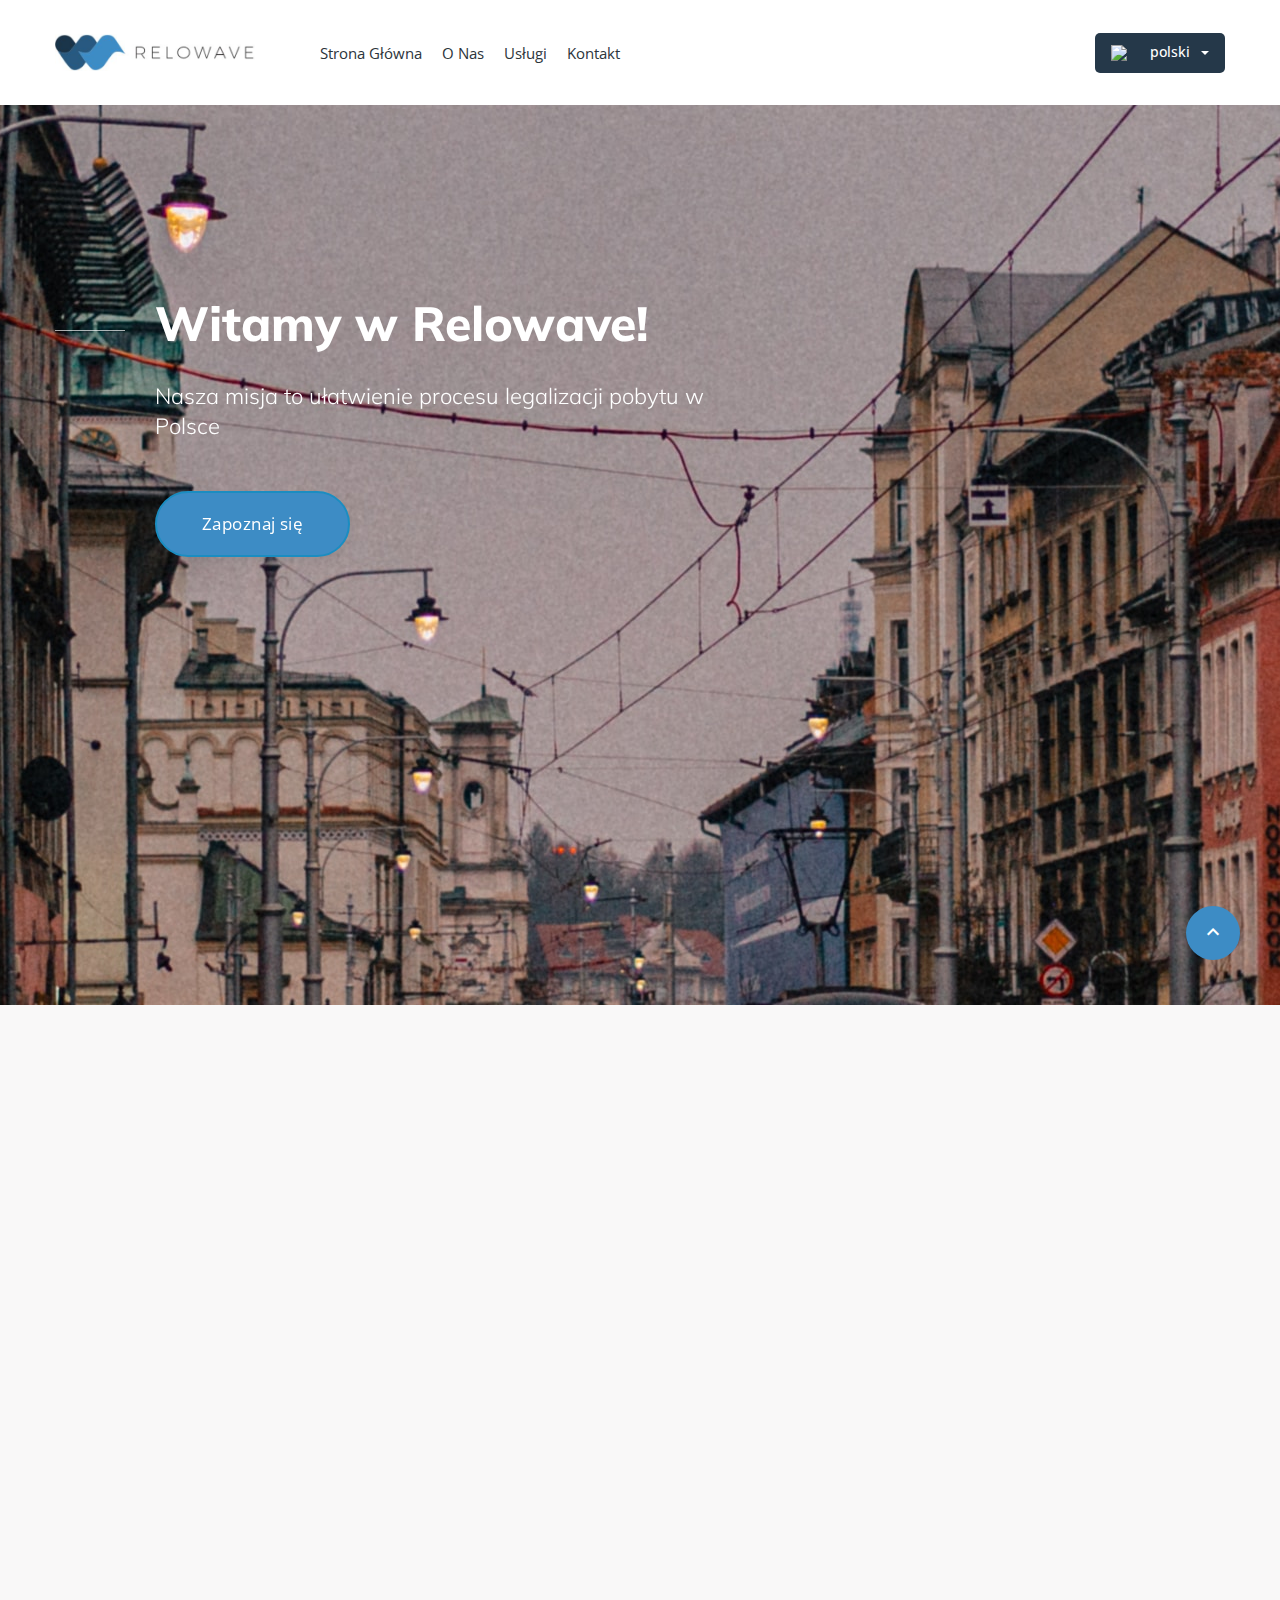
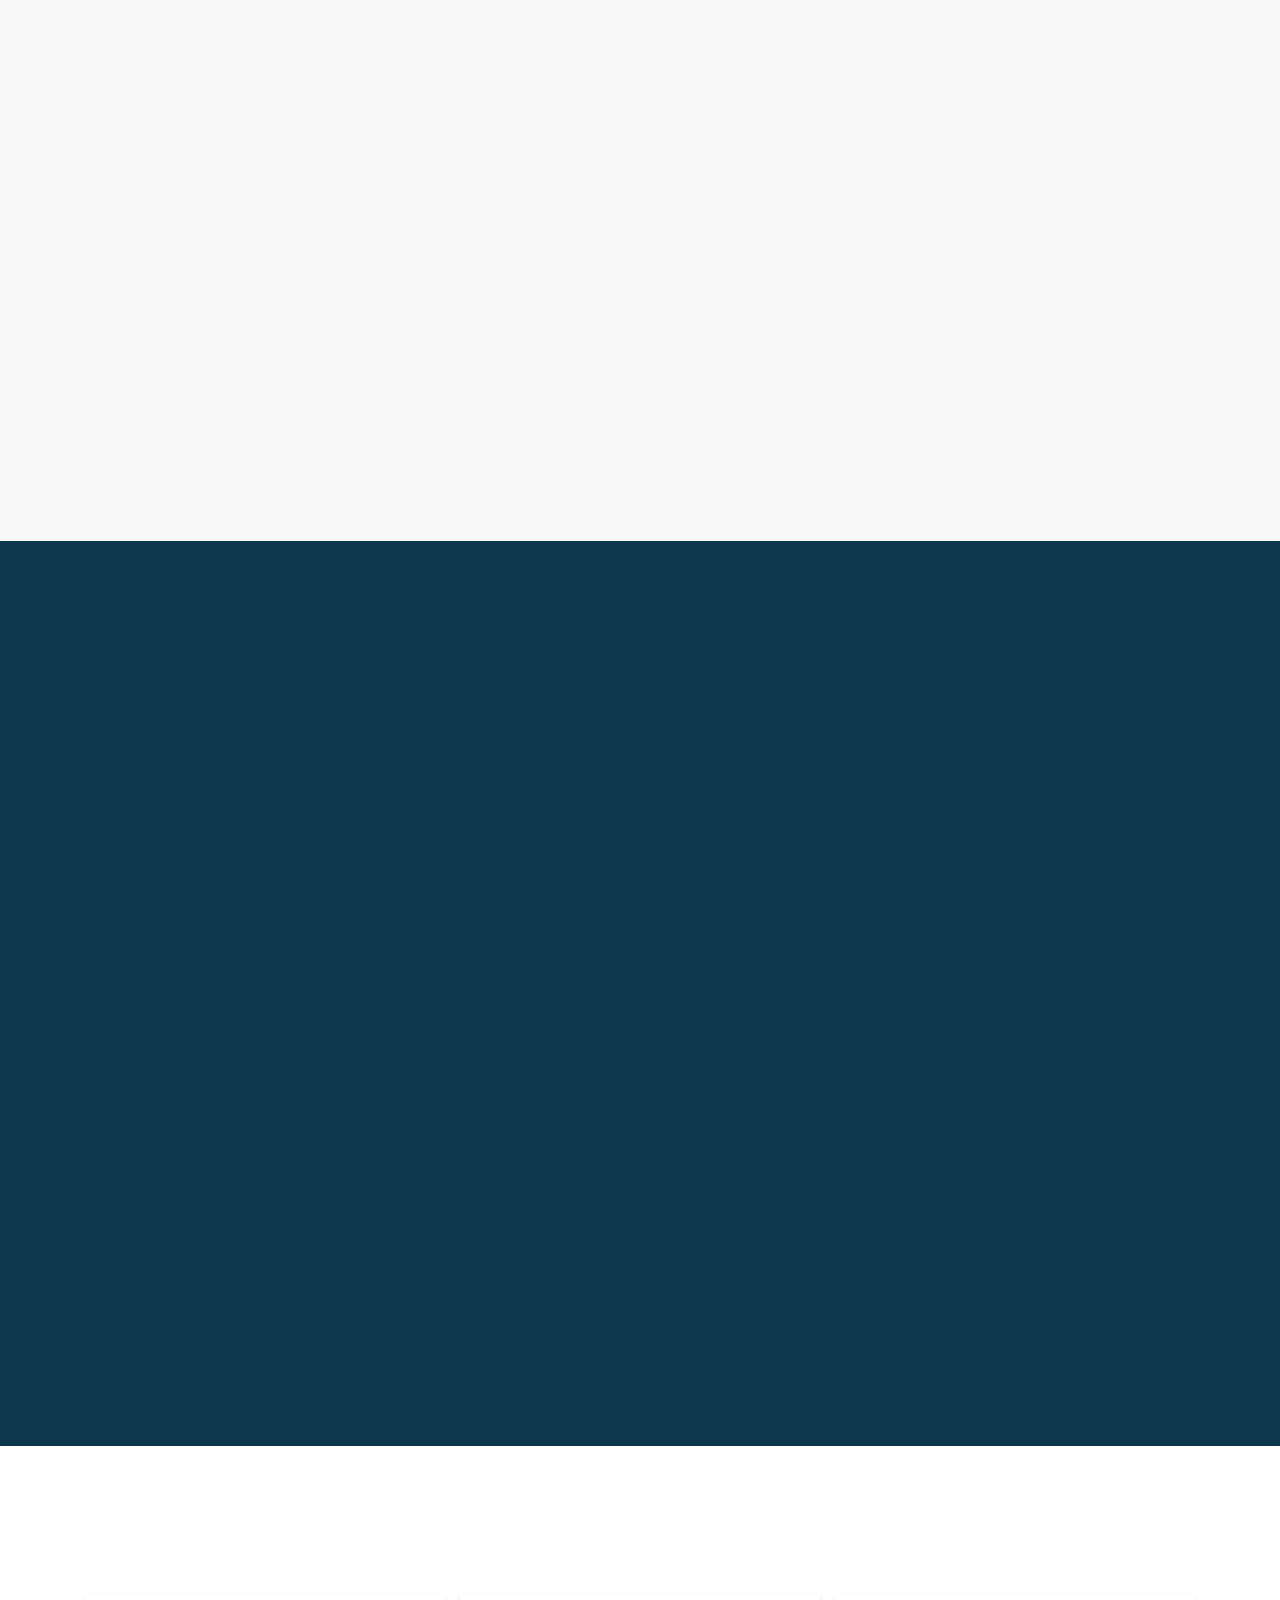
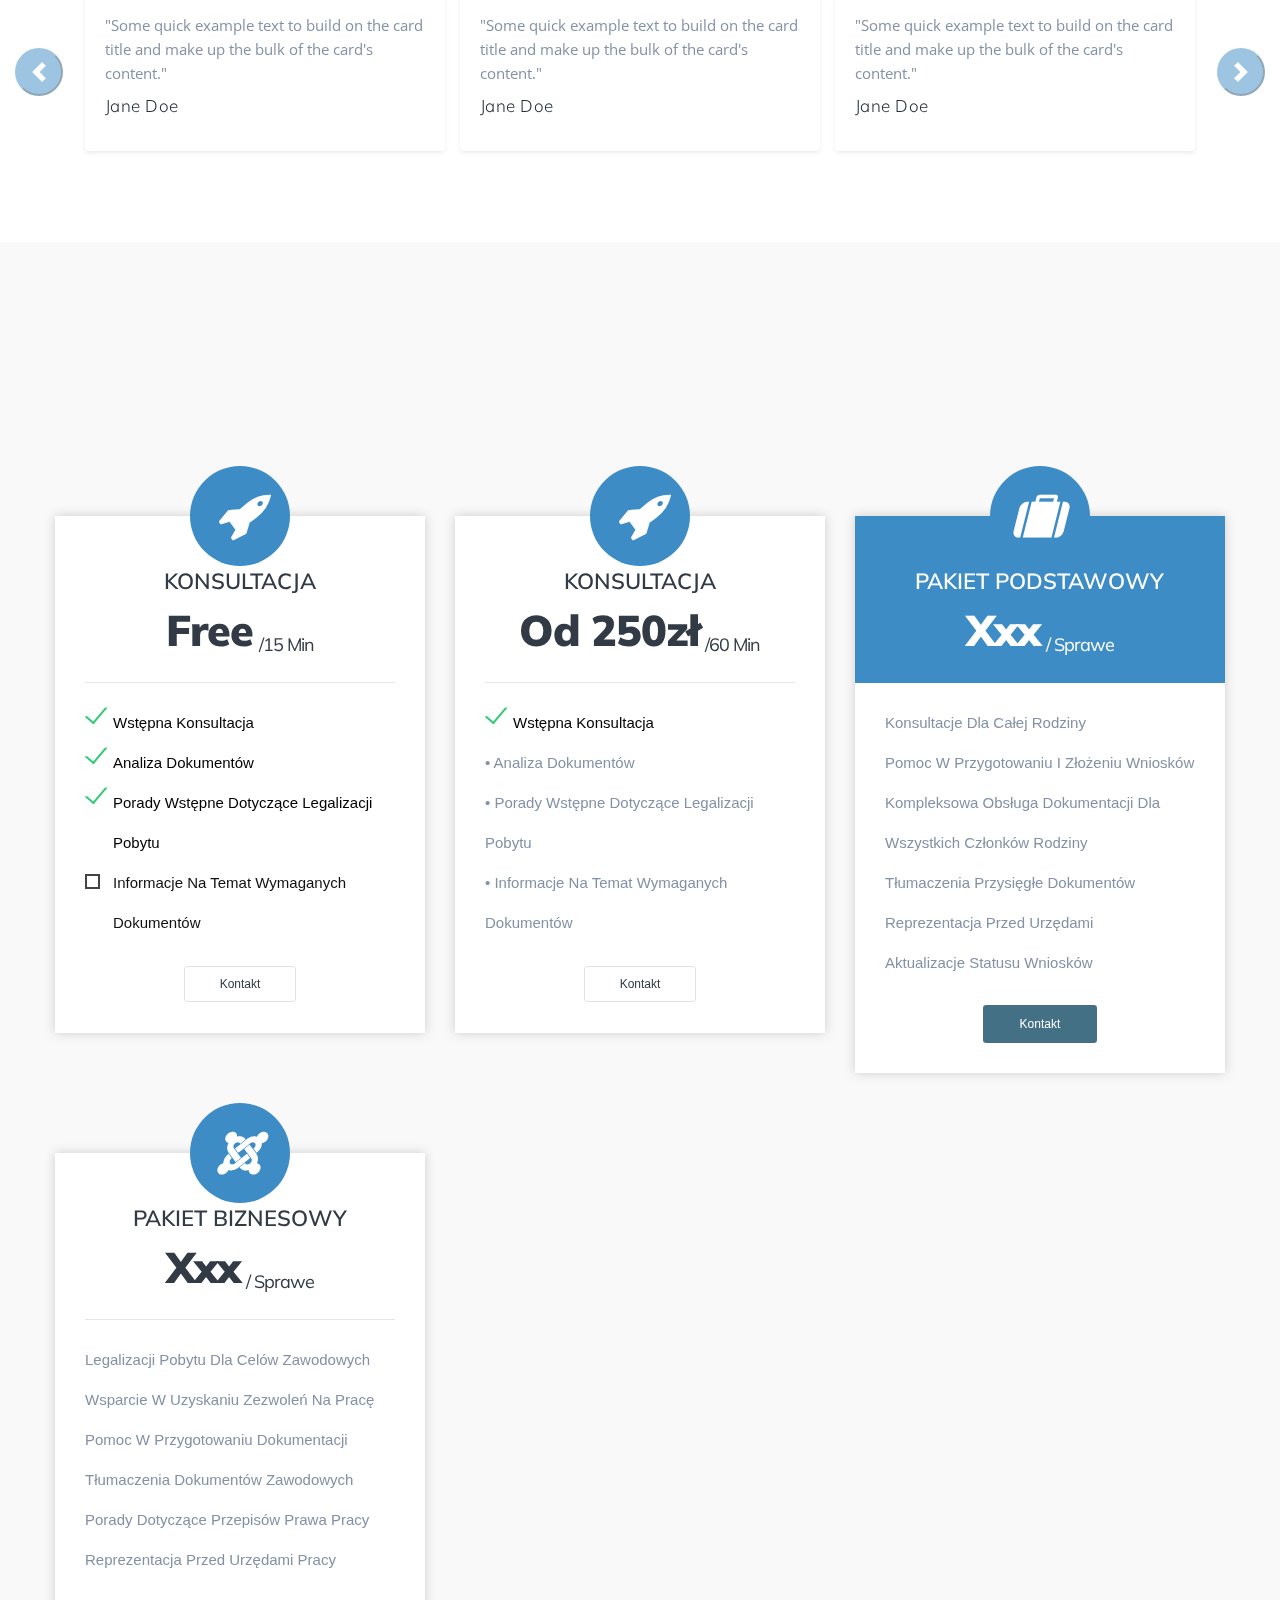
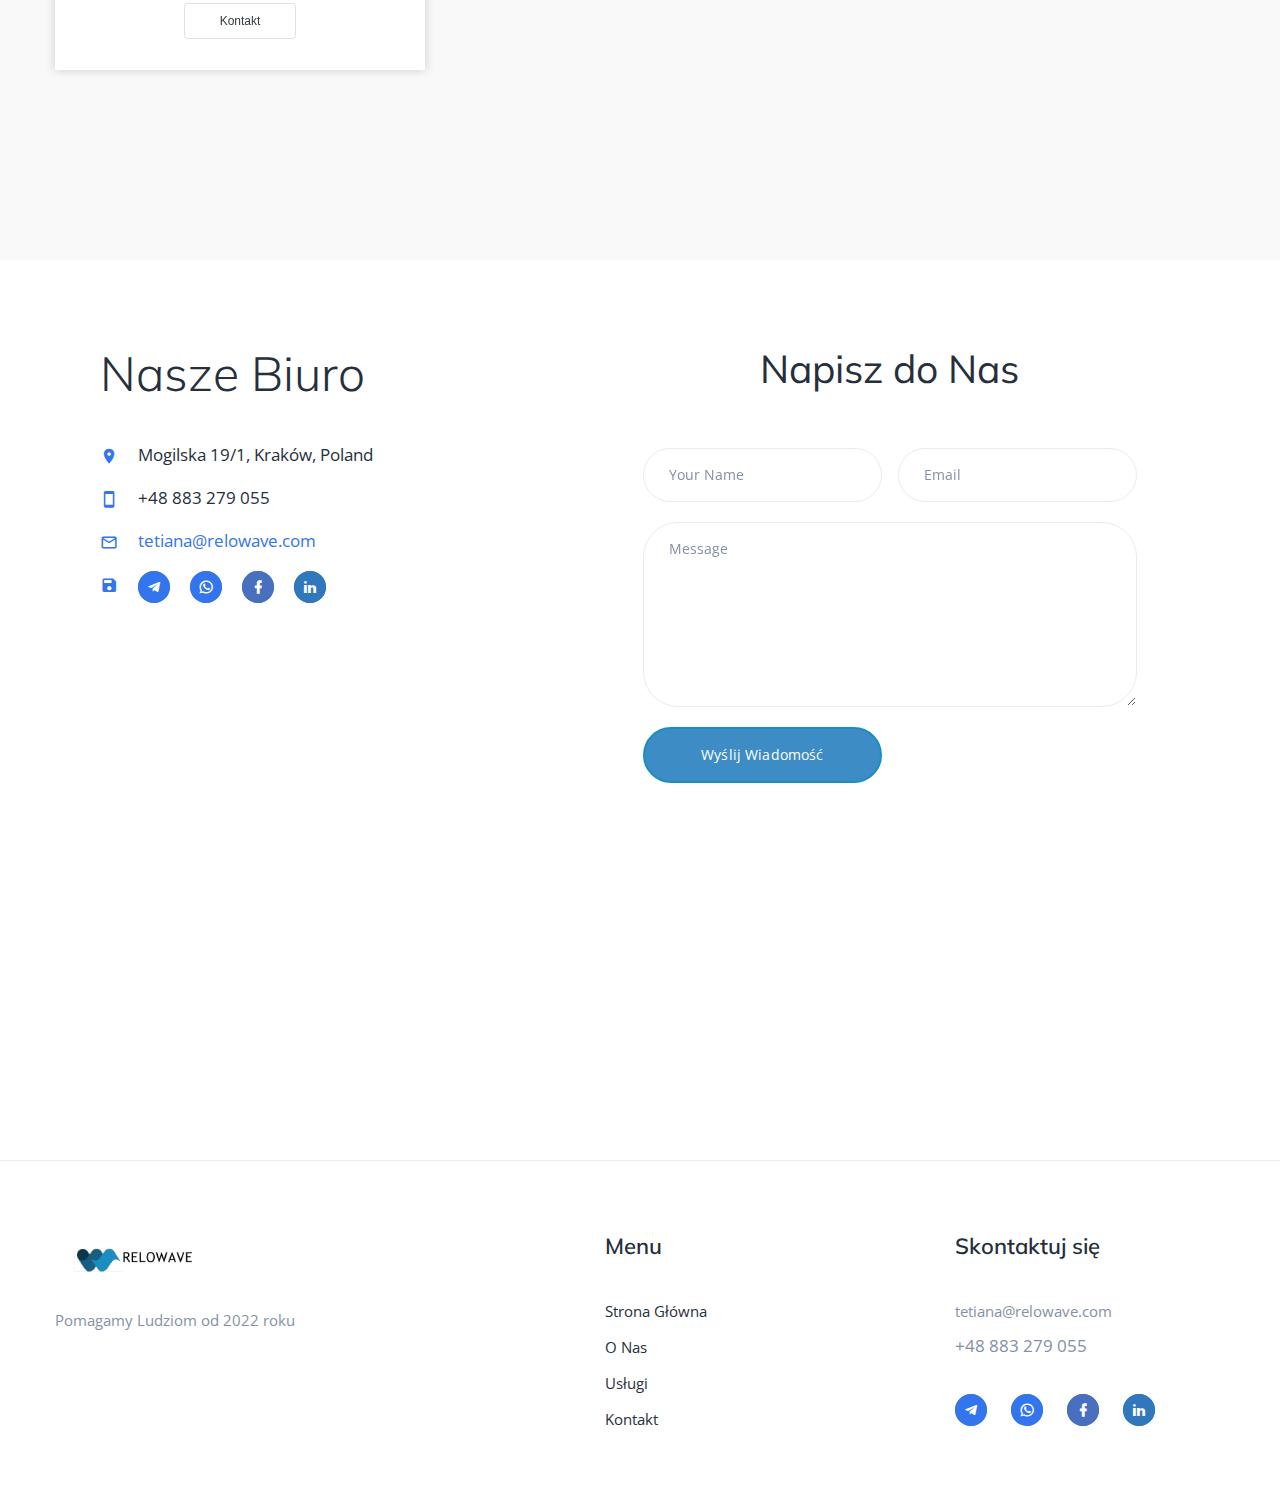
==== index.html @ dd104f12 "small upd" ====
<!DOCTYPE html>
<html class="wide wow-animation" lang="en">

<head>
  <title>Relowave</title>
  <meta name="viewport" content="width=device-width height=device-height initial-scale=1.0">
  <meta charset="utf-8">
  <meta http-equiv="X-UA-Compatible" content="IE=edge">
  <link rel="icon" href="images/favicon.png" type="image/x-icon">
  <link rel="stylesheet" type="text/css"
    href="//fonts.googleapis.com/css?family=Open+Sans:300,400,600,700,800%7CMuli:100,300,400,600,800">
  <link rel="stylesheet" href="css/bootstrap.css">
  <link rel="stylesheet" href="css/fonts.css">
  <link rel="stylesheet" href="css/style.css">
  <style>
    .ie-panel {
      display: none;
      background: #212121;
      padding: 10px 0;
      box-shadow: 3px 3px 5px 0 rgba(0, 0, 0, .3);
      clear: both;
      text-align: center;
      position: relative;
      z-index: 1;
    }

    html.ie-10 .ie-panel,
    html.lt-ie-10 .ie-panel {
      display: block;
    }
  </style>
</head>

<body>
  <div class="preloader" id="loading">
    <div class="preloader-body">
      <div id="loading-center-object">
        <div class="object" id="object_four"></div>
        <div class="object" id="object_three"></div>
        <div class="object" id="object_two"></div>
        <div class="object" id="object_one"></div>
      </div>
    </div>
  </div>
  <div class="page">
    <header class="section page-header">
      <!-- RD Navbar-->
      <div class="rd-navbar-wrap">
        <nav class="rd-navbar rd-navbar-modern" data-layout="rd-navbar-fixed" data-sm-layout="rd-navbar-fixed"
          data-md-layout="rd-navbar-fixed" data-md-device-layout="rd-navbar-fixed" data-lg-layout="rd-navbar-fixed"
          data-lg-device-layout="rd-navbar-fixed" data-xl-layout="rd-navbar-static"
          data-xl-device-layout="rd-navbar-static" data-xxl-layout="rd-navbar-static"
          data-xxl-device-layout="rd-navbar-static" data-lg-stick-up-offset="10px" data-xl-stick-up-offset="10px"
          data-xxl-stick-up-offset="10px" data-lg-stick-up="true" data-xl-stick-up="true" data-xxl-stick-up="true">
          <div class="rd-navbar-main">
            <!-- RD Navbar Panel-->
            <div class="rd-navbar-panel">
              <!-- RD Navbar Toggle-->
              <button class="rd-navbar-toggle" data-rd-navbar-toggle=".rd-navbar-nav-wrap"><span></span></button>
              <!-- RD Navbar Brand-->
              <div class="rd-navbar-brand"><a class="brand" href="index.html"><img src="images/Logo2.png" alt=""
                    width="148" height="31" /></a>
              </div>

            </div>
            <div class="rd-navbar-nav-wrap">
              <!-- RD Navbar Nav-->
              <ul class="rd-navbar-nav">
                <li class="rd-nav-item"><a id="stronaglowna" class="rd-nav-link" href="index.html#Home">Strona
                    Główna</a>
                </li>
                <li class="rd-nav-item"><a id="onas" class="rd-nav-link" href="index.html#about-us">O Nas</a>
                </li>
                <li class="rd-nav-item"><a id="uslugi" class="rd-nav-link" href="index.html#Services">Usługi</a>
                </li>
                <li class="rd-nav-item"><a id="kontakt" class="rd-nav-link" href="index.html#kontaktpage">Kontakt</a>
                </li>
              </ul>
            </div>
            <div class="dropdown centerr" tab-index="0">
              <button id="dropdown-btn"></button>
              <ul class="dropdown-content" id="dropdown-content"></ul>
            </div>

          </div>
        </nav>
      </div>
    </header>
    <section class="section parallax-container context-dark" id="Home" data-parallax-img="images/bg.jpg">
      <div class="parallax-content">
        <!-- FScreen-->
        <div class="page-header-2-inner">
          <div class="container">
            <div class="block-custom">
              <h2 id="Tytul" class="font-weight-extra-black wow clipInLeft" data-wow-delay=".1s">Witamy w Relowave!</h2>
              <h4 id="slogan" class="text-default wow clipInLeft" data-wow-delay=".1s">Nasza misja to ułatwienie procesu
                legalizacji pobytu w Polsce</h4>
              <div class="group-xl group-middle">
                <div><a id="btnind" class="button button-lg button-primary button-shadow button-winona wow clipInLeft"
                    href="contact-us.html" data-wow-delay=".2s">Zapoznaj sie</a></div>
              </div>
            </div>
          </div>
        </div>
      </div>
    </section>
    <!-- Meet Alice-->
    <section id="Services" class="section section-md bg-gray-100 text-center">
      <div class="container">
        <div id="Tytul1SE" class="badge wow fadeIn">Nasze Usługi</div>
        <h3 id="Tytul2SE" class="wow fadeIn">Czym się zajmujemy</h3>
        <div class="row row-30 row-xl-60">
          <div class="col-sm-6 col-lg-4">
            <!-- Box Modern-->
            <article class="box-modern wow fadeIn" data-anime="circles-2">
              <div class="box-modern-media">
                <div class="box-modern-icon mdi mdi-television-guide"></div>
                <div class="box-modern-circle box-modern-circle-1"></div>
              </div>
              <p id="Lista1SE" class="box-modern-title">Legalizacja pobytu</p>
              <div class="box-modern-text">
                <p id="Opis1AS">Pobyt tymczasowy, Pobyt stały,<br> Pobyt długoterminowy</p>
              </div>
            </article>
          </div>
          <div class="col-sm-6 col-lg-4">
            <!-- Box Modern-->
            <article class="box-modern wow fadeIn" data-anime="circles-2">
              <div class="box-modern-media">
                <div class="box-modern-icon mdi mdi-elevation-rise"></div>
                <div class="box-modern-circle box-modern-circle-1"></div>
              </div>
              <p id="Lista2SE" class="box-modern-title">Zezwolenia na pracę</p>
              <div class="box-modern-text">
                <p id="Opis2AS">Wspieramy w uzyskaniu wszelkich koniecznych zezwoleń na pracę.</p>
              </div>
            </article>
          </div>
          <div class="col-sm-6 col-lg-4">
            <!-- Box Modern-->
            <article class="box-modern wow fadeIn" data-anime="circles-2">
              <div class="box-modern-media">
                <div class="box-modern-icon mdi mdi-presentation"></div>
                <div class="box-modern-circle box-modern-circle-1"></div>
              </div>
              <p id="Lista3SE" class="box-modern-title">Uzyskanie obywatelstwa</p>
              <div class="box-modern-text">
                <p id="Opis3AS">Pomagamy w uzyskaniu dokumentów związanych z uzyskaniem obywatelstwa.</p>
              </div>
            </article>
          </div>
          <div class="col-sm-6 col-lg-4">
            <!-- Box Modern-->
            <article class="box-modern wow fadeIn" data-anime="circles-2">
              <div class="box-modern-media">
                <div class="box-modern-icon mdi mdi-format-list-numbers"></div>
                <div class="box-modern-circle box-modern-circle-1"></div>
              </div>
              <p id="Lista4SE" class="box-modern-title">Konsultacje</p>
              <div class="box-modern-text">
                <p id="Opis4AS">Oferujemy profesjonalne wsparcie na każdym etapie procesu legalizacji.</p>
              </div>
            </article>
          </div>
          <div class="col-sm-6 col-lg-4">
            <!-- Box Modern-->
            <article class="box-modern wow fadeIn" data-anime="circles-2">
              <div class="box-modern-media">
                <div class="box-modern-icon mdi mdi-magnify"></div>
                <div class="box-modern-circle box-modern-circle-1"></div>
              </div>
              <p id="Lista5SE" class="box-modern-title">Zezwolenie na prawo jazdy</p>
              <div class="box-modern-text">
                <p id="Opis5AS">Pomoc w Uzyskaniu niezbędnych dokumentów do legalizacji prawa jazdy w Polsce</p>
              </div>
            </article>
          </div>
          <div class="col-sm-6 col-lg-4">
            <!-- Box Modern-->
            <article class="box-modern wow fadeIn" data-anime="circles-2">
              <div class="box-modern-media">
                <div class="box-modern-icon mdi mdi-message-text-outline"></div>
                <div class="box-modern-circle box-modern-circle-1"></div>
              </div>
              <p id="Lista6SE" class="box-modern-title">Uznanie zagranicznych aktów stanu cywilnego</p>
              <div class="box-modern-text">
                <p id="Opis6AS">Pomoc w uznaniu zagranicznych aktów stanu cywilnego</p>
              </div>
            </article>
          </div>
        </div>
      </div>
    </section>
    <!-- About App-->
    <section id="about-us" class="section section-xl bg-accent">
      <div class="container">
        <div
          class="row row-50 justify-content-center flex-lg-row-reverse align-items-center justify-content-lg-between">
          <div class="col-sm-9 col-lg-4 wow fadeInRightSmall">
            <div id="titleAU" class="badge">O Nas</div>
            <h3>Relowave</h3>
            <p id="podtytulAU" class="big inset-2"> to firma specjalizująca się w legalizacji pobytu cudzoziemców w
              Polsce.<br> Od lat
              pomagamy naszym klientom w uzyskaniu wszelkich niezbędnych zezwoleń i dokumentów, dbając o najwyższą
              jakość świadczonych usług.</p>
            <ul class="list-marked">
              <li><strong id="punkt1AU">Doświadczenie:</strong> <a id="Opis1AU"></a></li>
              <li><strong id="punkt2AU">Wykwalifikowany zespół:</strong> <a id="Opis2AU"></a>
              </li>
              <li><strong id="punkt3AU">Elastyczność i zaangażowanie:</strong> <a id="Opis3AU"></a></li>
            </ul>
            <a id="btnMore" class="button button-primary button-shadow button-winona font-weight-sbold"
              href="about-us.html">Czytaj Więcej</a>
          </div>
          <div class="col-sm-10 col-lg-7 wow fadeInLeftSmall">
            <div class="thumbnail-classy">
              <div class="thumbnail-classy-image bg-image"
                style="background-image: url(images/tatiana-Photoroom.png); background-size: auto; background-repeat: no-repeat; ">
              </div>
            </div>
          </div>
        </div>
      </div>
    </section>

    <section class="section sectionopinie">
      <div id="OpinieT" class="badge wow fadeIn titleop">Opinie</div>
      <div class="container-fluid bg-body-tertiary py-3 ">
        <div id="testimonialCarousel" class="carousel">
          <div class="carousel-inner">
            <div class="carousel-item active">
              <div class="card shadow-sm rounded-3">
                <div class="quotes display-2 text-body-tertiary">
                  <i class="bi bi-quote"></i>
                </div>
                <div class="card-body">
                  <p class="card-text">"Some quick example text to build on the card title and make up the
                    bulk of
                    the card's content."</p>
                  <div class="d-flex align-items-center pt-2">
                    <div>
                      <h5 class="card-title fw-bold">Jane Doe</h5>
                    </div>
                  </div>
                </div>
              </div>
            </div>
            <div class="carousel-item ">
              <div class="card shadow-sm rounded-3">
                <div class="quotes display-2 text-body-tertiary">
                  <i class="bi bi-quote"></i>
                </div>
                <div class="card-body">
                  <p class="card-text">"Some quick example text to build on the card title and make up the
                    bulk of
                    the card's content."</p>
                  <div class="d-flex align-items-center pt-2">
                    <div>
                      <h5 class="card-title fw-bold">Jane Doe</h5>
                    </div>
                  </div>
                </div>
              </div>
            </div>
            <div class="carousel-item">
              <div class="card shadow-sm rounded-3">
                <div class="quotes display-2 text-body-tertiary">
                  <i class="bi bi-quote"></i>
                </div>
                <div class="card-body">
                  <p class="card-text">"Some quick example text to build on the card title and make up the
                    bulk of
                    the card's content."</p>
                  <div class="d-flex align-items-center pt-2">
                    <div>
                      <h5 class="card-title fw-bold">Jane Doe</h5>
                    </div>
                  </div>
                </div>
              </div>
            </div>
            <div class="carousel-item">
              <div class="card shadow-sm rounded-3">
                <div class="quotes display-2 text-body-tertiary">
                  <i class="bi bi-quote"></i>
                </div>
                <div class="card-body">
                  <p class="card-text">"Some quick example text to build on the card title and make up the
                    bulk of
                    the card's content."</p>
                  <div class="d-flex align-items-center pt-2">
                    <div>
                      <h5 class="card-title fw-bold">Jane Doe</h5>
                    </div>
                  </div>
                </div>
              </div>
            </div>
            <div class="carousel-item">
              <div class="card shadow-sm rounded-3">
                <div class="quotes display-2 text-body-tertiary">
                  <i class="bi bi-quote"></i>
                </div>
                <div class="card-body">
                  <p class="card-text">"Some quick example text to build on the card title and make up the
                    bulk of
                    the card's content."</p>
                  <div class="d-flex align-items-center pt-2">
                    <div>
                      <h5 class="card-title fw-bold">Jane Doe</h5>
                    </div>
                  </div>
                </div>
              </div>
            </div>
            <div class="carousel-item">
              <div class="card shadow-sm rounded-3">
                <div class="quotes display-2 text-body-tertiary">
                  <i class="bi bi-quote"></i>
                </div>
                <div class="card-body">
                  <p class="card-text">"Some quick example text to build on the card title and make up the
                    bulk of
                    the card's content."</p>
                  <div class="d-flex align-items-center pt-2">
                    <div>
                      <h5 class="card-title fw-bold">Jane Doe</h5>
                    </div>
                  </div>
                </div>
              </div>
            </div>
            <div class="carousel-item">
              <div class="card shadow-sm rounded-3">
                <div class="quotes display-2 text-body-tertiary">
                  <i class="bi bi-quote"></i>
                </div>
                <div class="card-body">
                  <p class="card-text">"Some quick example text to build on the card title and make up the
                    bulk of
                    the card's content."</p>
                  <div class="d-flex align-items-center pt-2">
                    <div>
                      <h5 class="card-title fw-bold">Jane Doe</h5>
                    </div>
                  </div>
                </div>
              </div>
            </div>
          </div>
          <button class="carousel-control-prev" type="button" data-bs-target="#testimonialCarousel"
            data-bs-slide="prev">
            <span class="carousel-control-prev-icon" aria-hidden="true"></span>
            <span class="visually-hidden"></span>
          </button>
          <button class="carousel-control-next" type="button" data-bs-target="#testimonialCarousel"
            data-bs-slide="next">
            <span class="carousel-control-next-icon" aria-hidden="true"></span>
            <span class="visually-hidden"></span>
          </button>
        </div>
      </div>
    </section>

    <!--Plany-->
    <section id="pricing" class="pricing-area bg-gray section section-lg">
      <div class="container">
        <div class="row row-50" style="justify-content: center;">
          <div class="col-sm-10 col-lg-5 wow fadeInRightSmall tytul">
            <div class="badge" id="TytulPl">Pakiety Usług</div>
            <h3 class="podtytul wow fadeIn" id="PodTytulPl">Dostosowane do Twoich potrzeb</h3>
          </div>
        </div>
        <div class="row pricing pricing-simple text-center">
          <div class="col-md-4">
            <div class="pricing-item">
              <ul>
                <li class="icon">
                  <i class="fas fa-rocket"></i>
                </li>
                <li class="pricing-header">
                  <h4 id="Title1Pl">Konsultacja</h4>
                  <h2>Free <sub>/15 min</sub></h2>
                </li>
                <li>
                <li class="text-left">
                  <div class="checkbox-container">
                    <input type="checkbox" checked />
                    <label id="Kons1Pl" class="checkbox">Wstępna konsultacja</label>
                  </div>
                </li>
                <li class="text-left">
                  <div class="checkbox-container">
                    <input type="checkbox" checked />
                    <label id="Kons2Pl" class="checkbox"></label>
                  </div>
                </li>
                <li class="text-left">
                  <div class="checkbox-container">
                    <input type="checkbox" checked />
                    <label id="Kons3Pl" class="checkbox"></label>
                  </div>
                </li>
                <li class="text-left">
                  <div class="checkbox-container">
                    <input type="checkbox" />
                    <label id="Kons4Pl" class="checkbox"></label>
                  </div>
                </li>
                <li class="footer">
                  <a id="Btn1Pl" class="btn btn-dark border btn-sm" href="index.html#kontaktpage">Kontakt</a>
                </li>
              </ul>
            </div>
          </div>
          <div class="col-md-4">
            <div class="pricing-item">
              <ul>
                <li class="icon">
                  <i class="fas fa-rocket"></i>
                </li>
                <li class="pricing-header">
                  <h4 id="Title2Pl">Konsultacja</h4>
                  <h2>od 250zł <sub>/60 min</sub></h2>
                </li>
                <li>
                <li class="text-left">
                  <div class="checkbox-container">
                    <input type="checkbox" id="microsoft" checked />
                    <label id="" class="checkbox" for="microsoft">Wstępna konsultacja</label>
                  </div>
                </li>
                <li id="Kons2Pl" class="text-left">• Analiza dokumentów</li>
                <li id="Kons3Pl" class="text-left">• Porady wstępne dotyczące legalizacji pobytu</li>
                <li id="Kons4Pl" class="text-left">• Informacje na temat wymaganych dokumentów</li>
                <li class="footer">
                  <a id="Btn4Pl" class="btn btn-dark border btn-sm" href="index.html#kontaktpage">Kontakt</a>
                </li>
              </ul>
            </div>
          </div>
          <div class="col-md-4">
            <div class="pricing-item active">
              <ul>
                <li class="icon">
                  <i class="fas fa-suitcase"></i>
                </li>
                <li class="pricing-header">
                  <h4 id="Title3Pl">Pakiet Podstawowy+</h4>
                  <h2>xxx <sub>/ sprawe</sub></h2>
                </li>
                <li id="Rodz1Pl" class="text-left">• Konsultacje dla całej rodziny</li>
                <li id="Rodz2Pl" class="text-left">• Pomoc w przygotowaniu i złożeniu wniosków</li>
                <li id="Rodz3Pl" class="text-left">• Kompleksowa obsługa dokumentacji dla wszystkich członków rodziny
                </li>
                <li id="Rodz4Pl" class="text-left">• Tłumaczenia przysięgłe dokumentów</li>
                <li id="Rodz5Pl" class="text-left">• Reprezentacja przed urzędami</li>
                <li id="Rodz6Pl" class="text-left">• Aktualizacje statusu wniosków</li>
                <li class="footer">
                  <a id="Btn2Pl" class="btn btn-theme effect btn-sm" href="index.html#kontaktpage">Kontakt</a>
                </li>
              </ul>
            </div>
          </div>
          <div class="col-md-4">
            <div class="pricing-item">
              <ul>
                <li class="icon">
                  <i class="far fa-joomla"></i>
                </li>
                <li class="pricing-header">
                  <h4 id="Title3Pl">Pakiet Biznesowy</h4>
                  <h2>xxx <sub>/ sprawe</sub></h2>
                </li>
                <li id="Praca1Pl" class="text-left">• legalizacji pobytu dla celów zawodowych</li>
                <li id="Praca2Pl" class="text-left">• Wsparcie w uzyskaniu zezwoleń na pracę</li>
                <li id="Praca3Pl" class="text-left">• Pomoc w przygotowaniu dokumentacji</li>
                <li id="Praca4Pl" class="text-left">• Tłumaczenia dokumentów zawodowych</li>
                <li id="Praca5Pl" class="text-left">• Porady dotyczące przepisów prawa pracy</li>
                <li id="Praca6Pl" class="text-left">• Reprezentacja przed urzędami pracy</li>
                <li class="footer">
                  <a id="Btn3Pl" class="btn btn-dark border btn-sm" href="index.html#kontaktpage">Kontakt</a>
                </li>
              </ul>
            </div>
          </div>
        </div>
      </div>
    </section>
    <!--End Plany-->




    <!-- Features
    <section class="section section-lg">
      <div class="container">
        <div class="row row-50">
          <div class="col-sm-10 col-lg-5 wow fadeInRightSmall">
            <div id="TytulWU" class="badge">Czemu My?</div>
            <h3 id="PodTytulWU">Dlaczego warto wybrać Relowave?</h3>
            <p id="OpisWo" class="big inset-3" style="letter-spacing: .025em">Wybór odpowiedniej firmy do legalizacji pobytu w
              Polsce to klucz do sukcesu. Oto kilka powodów, dla których Relowave jest najlepszym wyborem:</p>
            <ul class="list-marked">
              <li id="List1Wu">Profesjonalizm i Doświadczenie</li>
              <li id="List2Wu">Szybkość i Efektywność</li>
              <li id="List3Wu">Indywidualne Podejście</li>
              <li id="List4Wu">Kompleksowe Usługi</li>
              <li id="List5Wu">Wsparcie i Doradztwo</li>
            </ul>
          </div>
          <div class="col-sm-10 col-lg-7 wow fadeInLeftSmall text-center"><img class="img-custom"
              style="background-image: url(images/basicbg.jpg);" alt="" width="610" height="432" />
          </div>
        </div>
      </div>
    </section>
    -->
    <!-- Team Section-->
    <!-- Team Section-->
    <!--<section class="section section-md text-center bg-white">
            <div class="container">
              <div class="badge">Meet our team</div>
              <h3>Our Professional Team</h3>
              
              <div class="owl-carousel owl-carousel_profile-modern" data-items="1" data-sm-items="1" data-dots="true" data-nav="false" data-stage-padding="0" data-loop="true" data-margin="30" data-mouse-drag="false">
                <article class="profile-modern">
                  <figure class="profile-modern-figure"><img class="profile-modern-image" src="images/team-1-369x315.jpg" alt="" width="369" height="315"/>
                  </figure>
                  <div class="profile-modern-main">
                    <div class="profile-modern-main-item profile-modern-main-item_primary">
                      <h4 class="profile-modern-name">Michael Logan</h4>
                      <p class="profile-modern-position">Managing Director</p>
                    </div>
                    <div class="profile-modern-main-item profile-modern-main-item_secondary">
                      <h4 class="profile-modern-main-title">Get in Touch</h4>
                      <ul class="list-inline list-inline-xs">
                        <li><a class="icon icon-md mdi mdi-facebook" href="#"></a></li>
                        <li><a class="icon icon-md mdi mdi-twitter" href="#"></a></li>
                        <li><a class="icon icon-md mdi mdi-instagram" href="#"></a></li>
                      </ul>
                      <div class="profile-modern-toggle mdi mdi-arrow-top-right"></div>
                    </div>
                  </div>
                </article>
                <article class="profile-modern">
                  <figure class="profile-modern-figure"><img class="profile-modern-image" src="images/team-2-369x315.jpg" alt="" width="369" height="315"/>
                  </figure>
                  <div class="profile-modern-main">
                    <div class="profile-modern-main-item profile-modern-main-item_primary">
                      <h4 class="profile-modern-name">Jane Williams</h4>
                      <p class="profile-modern-position">Executive Consultant</p>
                    </div>
                    <div class="profile-modern-main-item profile-modern-main-item_secondary">
                      <h4 class="profile-modern-main-title">Get in Touch</h4>
                      <ul class="list-inline list-inline-xs">
                        <li><a class="icon icon-md mdi mdi-facebook" href="#"></a></li>
                        <li><a class="icon icon-md mdi mdi-twitter" href="#"></a></li>
                        <li><a class="icon icon-md mdi mdi-instagram" href="#"></a></li>
                      </ul>
                      <div class="profile-modern-toggle mdi mdi-arrow-top-right"></div>
                    </div>
                  </div>
                </article>
              </div>
            </div>
          </section>-->
    <section id="kontaktpage" class="section section-md">
      <div class="container">
        <div class="row row-50">
          <div class="col-xl-5">
            <div class="inset-1">
              <h2 id="TytulKo">Nasze Biuro</h2>
              <p class="big"></p>
              <div class="row row-50">
                <div class="col-sm-6 col-xl-12">
                  <ul class="list list-style-1">
                    <li class="unit"><span class="unit-left icon icon-sm text-accent mdi mdi-map-marker"></span>
                      <div class="unit-body"><a href="https://maps.app.goo.gl/PfiXQT6u2B8Ke4WQA">Mogilska 19/1, Kraków,
                          Poland</a></div>
                    </li>
                    <li class="unit"><span class="unit-left icon icon-sm text-accent mdi mdi-cellphone"></span>
                      <div class="unit-body"><a href="tel:+48883279055">+48 883 279 055</a></div>
                    </li>
                    <li class="unit"><span class="unit-left icon icon-sm text-accent mdi mdi-email-outline"></span>
                      <div class="unit-body"><a class="text-accent"
                          href="mailto:tetiana@relowave.com">tetiana@relowave.com</a></div>
                    </li>
                    <li class="unit"><span class="unit-left icon icon-sm text-accent mdi mdi-content-save"></span>
                      <a class="link link-social-1 mdi mdi-telegram" href="https://t.me/relowave"></a>
                      <a class="link link-social-1 mdi mdi-whatsapp" href="https://wa.me/506658748"></a>
                      <a class="link link-social-1 mdi mdi-facebook" href="https://www.facebook.com/relowave"></a>
                      <a class="link link-social-1 mdi mdi-linkedin"
                        href="https://www.linkedin.com/company/relowave/"></a>
                    </li>
                  </ul>
                </div>
              </div>
            </div>
          </div>
          <div class="col-xl-7">
            <h3 id="TytulWi" class="text-center">Napisz do Nas</h3>
            <div class="row justify-content-center">
              <div class="col-lg-11 col-xl-9">
                <!-- RD Mailform-->
                <form class="rd-mailform rd-form" data-form-output="form-output-global" data-form-type="contact"
                  method="post" action="bat/rd-mailform.php">
                  <div class="row row-x-16 row-20">
                    <div class="col-md-6">
                      <div class="form-wrap">
                        <input class="form-input" id="contact-name" type="text" name="name"
                          data-constraints="@Required">
                        <label class="form-label" for="contact-name">Your Name</label>
                      </div>
                    </div>
                    <div class="col-md-6">
                      <div class="form-wrap">
                        <input class="form-input" id="contact-email" type="email" name="email"
                          data-constraints="@Required @Email">
                        <label class="form-label" for="contact-email">Email</label>
                      </div>
                    </div>
                    <div class="col-12">
                      <div class="form-wrap">
                        <label class="form-label" for="contact-message">Message</label>
                        <textarea class="form-input" id="contact-message" name="message"
                          data-constraints="@Required"></textarea>
                      </div>
                    </div>
                    <div class="col-md-6">
                      <div class="form-wrap form-button">
                        <button id="BtnWi" class="button button-block button-primary" type="submit">Send
                          Message</button>
                      </div>
                    </div>
                  </div>
                </form>
              </div>
            </div>
          </div>
        </div>
      </div>
  </div>
  </section>
  <!-- Footer Start-->
  <footer class="section footer-classic">
    <div class="footer-classic-main">
      <div class="container">
        <div class="row row-50 justify-content-lg-between">
          <div class="col-sm-7 col-lg-3 col-xl-4"><a class="brand" href="index.html"><img
                src="images/Logo-Poziompng.png" alt="" width="148" height="31" /></a>
            <p><span id="Slogan" style="max-width: 250px;">Since 2022, we have been helping people.</span></p>
          </div>
          <div class="col-sm-5 col-lg-3 col-xl-2">
            <h4 class="footer-classic-title">Menu</h4>
            <ul class="list footer-classic-list">
              <li><a id="StronaglownaFO" href="index.html#Home">Strona Główna</a></li>
              <li><a id="OnasFO" href="index.html#onas">O Nas</a></li>
              <li><a id="UslugiFO" href="index.html#usługi">Usługi</a></li>
              <li><a id="KontaktFO" href="index.html#kontakt">kontakt</a></li>
            </ul>
          </div>

          <div class="col-sm-5 col-lg-9 col-xl-3">
            <h4 id="SkontFO" class="footer-classic-title">Get in Touch</h4>
            <div class="row row-20 row-sm-35">
              <div class="col-6 col-sm-12 col-lg-8 col-xl-12">
                <div class="row row-10 text-default">
                  <div class="col-lg-6 col-xl-12"><a href="mailto:tetiana@relowave.com">tetiana@relowave.com</a></div>
                  <div class="col-lg-6 col-xl-12"><a class="big" href="tel:+48883279055">
                      +48 883 279 055</a></div>
                </div>
              </div>
              <div class="col-6 col-sm-12 col-lg-4 col-xl-12 text-right text-sm-left">
                <div class="group group-2">
                  <a class="link link-social-1 mdi mdi-telegram" href="https://t.me/relowave"></a>
                  <a class="link link-social-1 mdi mdi-whatsapp" href="https://wa.me/506658748"></a>
                  <a class="link link-social-1 mdi mdi-facebook" href="https://www.facebook.com/relowave"></a>
                  <a class="link link-social-1 mdi mdi-linkedin" href="https://www.linkedin.com/company/relowave/"></a>
                </div>
              </div>
            </div>
          </div>
        </div>
      </div>
    </div>
    <!-- Footer top bottom
        <div class="footer-classic-aside">
          <div class="container">
            <p class="rights"><span>&copy;&nbsp;</span><span class="copyright-year"></span><span>&nbsp;</span><span></span>. Created by Kacper Łacniak</p>
          </div>
        </div>
        -->
  </footer>
  </div>
  <div class="snackbars" id="form-output-global"></div>
  <script src="js/language.js"></script>
  <script src="js/core.min.js"></script>
  <script src="js/script.js"></script>
</body>

</html>
---- css/fonts.css ----
/*
* Fonts
*//*
* Font Awesome Icons 4.7.0
*/@font-face {	font-family: 'FontAwesome';	src: url("../fonts/fontawesome-webfont.eot?v=4.7.0");	src: url("../fonts/fontawesome-webfont.eot?#iefix&v=4.7.0") format("embedded-opentype"), url("../fonts/fontawesome-webfont.woff2?v=4.7.0") format("woff2"), url("../fonts/fontawesome-webfont.woff?v=4.7.0") format("woff"), url("../fonts/fontawesome-webfont.ttf?v=4.7.0") format("truetype"), url("../fonts/fontawesome-webfont.svg?v=4.7.0#fontawesomeregular") format("svg");	font-weight: normal;	font-style: normal;}.fa {	display: inline-block;	font-family: 'FontAwesome';	font-size: inherit;	text-rendering: auto;	-webkit-font-smoothing: antialiased;	-moz-osx-font-smoothing: grayscale;}[class*='fa-']:before {	font-weight: 400;	font-family: 'FontAwesome';}/* makes the font 33% larger relative to the icon container */.fa-lg {	font-size: 1.33333333em;	line-height: 0.75em;	vertical-align: -15%;}.fa-2x {	font-size: 2em;}.fa-3x {	font-size: 3em;}.fa-4x {	font-size: 4em;}.fa-5x {	font-size: 5em;}.fa-fw {	width: 1.28571429em;	text-align: center;}.fa-ul {	padding-left: 0;	margin-left: 2.14285714em;	list-style-type: none;}.fa-ul > li {	position: relative;}.fa-li {	position: absolute;	left: -2.14285714em;	width: 2.14285714em;	top: 0.14285714em;	text-align: center;}.fa-li.fa-lg {	left: -1.85714286em;}.fa-border {	padding: .2em .25em .15em;	border: solid 0.08em #eeeeee;	border-radius: .1em;}.fa-pull-left {	float: left;}.fa-pull-right {	float: right;}.fa.fa-pull-left {	margin-right: .3em;}.fa.fa-pull-right {	margin-left: .3em;}/* Deprecated as of 4.4.0 */.pull-right {	float: right;}.pull-left {	float: left;}.fa.pull-left {	margin-right: .3em;}.fa.pull-right {	margin-left: .3em;}.fa-spin {	-webkit-animation: fa-spin 2s infinite linear;	animation: fa-spin 2s infinite linear;}.fa-pulse {	-webkit-animation: fa-spin 1s infinite steps(8);	animation: fa-spin 1s infinite steps(8);}@-webkit-keyframes fa-spin {	0% {		-webkit-transform: rotate(0deg);		transform: rotate(0deg);	}	100% {		-webkit-transform: rotate(359deg);		transform: rotate(359deg);	}}@keyframes fa-spin {	0% {		-webkit-transform: rotate(0deg);		transform: rotate(0deg);	}	100% {		-webkit-transform: rotate(359deg);		transform: rotate(359deg);	}}.fa-rotate-90 {	-ms-filter: "progid:DXImageTransform.Microsoft.BasicImage(rotation=1)";	-webkit-transform: rotate(90deg);	-ms-transform: rotate(90deg);	transform: rotate(90deg);}.fa-rotate-180 {	-ms-filter: "progid:DXImageTransform.Microsoft.BasicImage(rotation=2)";	-webkit-transform: rotate(180deg);	-ms-transform: rotate(180deg);	transform: rotate(180deg);}.fa-rotate-270 {	-ms-filter: "progid:DXImageTransform.Microsoft.BasicImage(rotation=3)";	-webkit-transform: rotate(270deg);	-ms-transform: rotate(270deg);	transform: rotate(270deg);}.fa-flip-horizontal {	-ms-filter: "progid:DXImageTransform.Microsoft.BasicImage(rotation=0, mirror=1)";	-webkit-transform: scale(-1, 1);	-ms-transform: scale(-1, 1);	transform: scale(-1, 1);}.fa-flip-vertical {	-ms-filter: "progid:DXImageTransform.Microsoft.BasicImage(rotation=2, mirror=1)";	-webkit-transform: scale(1, -1);	-ms-transform: scale(1, -1);	transform: scale(1, -1);}:root .fa-rotate-90,:root .fa-rotate-180,:root .fa-rotate-270,:root .fa-flip-horizontal,:root .fa-flip-vertical {	filter: none;}.fa-stack {	position: relative;	display: inline-block;	width: 2em;	height: 2em;	line-height: 2em;	vertical-align: middle;}.fa-stack-1x,.fa-stack-2x {	position: absolute;	left: 0;	width: 100%;	text-align: center;}.fa-stack-1x {	line-height: inherit;}.fa-stack-2x {	font-size: 2em;}.fa-inverse {	color: #ffffff;}/* Font Awesome uses the Unicode Private Use Area (PUA) to ensure screen
   readers do not read off random characters that represent icons */.fa-glass:before {	content: "\f000";}.fa-music:before {	content: "\f001";}.fa-search:before {	content: "\f002";}.fa-envelope-o:before {	content: "\f003";}.fa-heart:before {	content: "\f004";}.fa-star:before {	content: "\f005";}.fa-star-o:before {	content: "\f006";}.fa-user:before {	content: "\f007";}.fa-film:before {	content: "\f008";}.fa-th-large:before {	content: "\f009";}.fa-th:before {	content: "\f00a";}.fa-th-list:before {	content: "\f00b";}.fa-check:before {	content: "\f00c";}.fa-remove:before,.fa-close:before,.fa-times:before {	content: "\f00d";}.fa-search-plus:before {	content: "\f00e";}.fa-search-minus:before {	content: "\f010";}.fa-power-off:before {	content: "\f011";}.fa-signal:before {	content: "\f012";}.fa-gear:before,.fa-cog:before {	content: "\f013";}.fa-trash-o:before {	content: "\f014";}.fa-home:before {	content: "\f015";}.fa-file-o:before {	content: "\f016";}.fa-clock-o:before {	content: "\f017";}.fa-road:before {	content: "\f018";}.fa-download:before {	content: "\f019";}.fa-arrow-circle-o-down:before {	content: "\f01a";}.fa-arrow-circle-o-up:before {	content: "\f01b";}.fa-inbox:before {	content: "\f01c";}.fa-play-circle-o:before {	content: "\f01d";}.fa-rotate-right:before,.fa-repeat:before {	content: "\f01e";}.fa-refresh:before {	content: "\f021";}.fa-list-alt:before {	content: "\f022";}.fa-lock:before {	content: "\f023";}.fa-flag:before {	content: "\f024";}.fa-headphones:before {	content: "\f025";}.fa-volume-off:before {	content: "\f026";}.fa-volume-down:before {	content: "\f027";}.fa-volume-up:before {	content: "\f028";}.fa-qrcode:before {	content: "\f029";}.fa-barcode:before {	content: "\f02a";}.fa-tag:before {	content: "\f02b";}.fa-tags:before {	content: "\f02c";}.fa-book:before {	content: "\f02d";}.fa-bookmark:before {	content: "\f02e";}.fa-print:before {	content: "\f02f";}.fa-camera:before {	content: "\f030";}.fa-font:before {	content: "\f031";}.fa-bold:before {	content: "\f032";}.fa-italic:before {	content: "\f033";}.fa-text-height:before {	content: "\f034";}.fa-text-width:before {	content: "\f035";}.fa-align-left:before {	content: "\f036";}.fa-align-center:before {	content: "\f037";}.fa-align-right:before {	content: "\f038";}.fa-align-justify:before {	content: "\f039";}.fa-list:before {	content: "\f03a";}.fa-dedent:before,.fa-outdent:before {	content: "\f03b";}.fa-indent:before {	content: "\f03c";}.fa-video-camera:before {	content: "\f03d";}.fa-photo:before,.fa-image:before,.fa-picture-o:before {	content: "\f03e";}.fa-pencil:before {	content: "\f040";}.fa-map-marker:before {	content: "\f041";}.fa-adjust:before {	content: "\f042";}.fa-tint:before {	content: "\f043";}.fa-edit:before,.fa-pencil-square-o:before {	content: "\f044";}.fa-share-square-o:before {	content: "\f045";}.fa-check-square-o:before {	content: "\f046";}.fa-arrows:before {	content: "\f047";}.fa-step-backward:before {	content: "\f048";}.fa-fast-backward:before {	content: "\f049";}.fa-backward:before {	content: "\f04a";}.fa-play:before {	content: "\f04b";}.fa-pause:before {	content: "\f04c";}.fa-stop:before {	content: "\f04d";}.fa-forward:before {	content: "\f04e";}.fa-fast-forward:before {	content: "\f050";}.fa-step-forward:before {	content: "\f051";}.fa-eject:before {	content: "\f052";}.fa-chevron-left:before {	content: "\f053";}.fa-chevron-right:before {	content: "\f054";}.fa-plus-circle:before {	content: "\f055";}.fa-minus-circle:before {	content: "\f056";}.fa-times-circle:before {	content: "\f057";}.fa-check-circle:before {	content: "\f058";}.fa-question-circle:before {	content: "\f059";}.fa-info-circle:before {	content: "\f05a";}.fa-crosshairs:before {	content: "\f05b";}.fa-times-circle-o:before {	content: "\f05c";}.fa-check-circle-o:before {	content: "\f05d";}.fa-ban:before {	content: "\f05e";}.fa-arrow-left:before {	content: "\f060";}.fa-arrow-right:before {	content: "\f061";}.fa-arrow-up:before {	content: "\f062";}.fa-arrow-down:before {	content: "\f063";}.fa-mail-forward:before,.fa-share:before {	content: "\f064";}.fa-expand:before {	content: "\f065";}.fa-compress:before {	content: "\f066";}.fa-plus:before {	content: "\f067";}.fa-minus:before {	content: "\f068";}.fa-asterisk:before {	content: "\f069";}.fa-exclamation-circle:before {	content: "\f06a";}.fa-gift:before {	content: "\f06b";}.fa-leaf:before {	content: "\f06c";}.fa-fire:before {	content: "\f06d";}.fa-eye:before {	content: "\f06e";}.fa-eye-slash:before {	content: "\f070";}.fa-warning:before,.fa-exclamation-triangle:before {	content: "\f071";}.fa-plane:before {	content: "\f072";}.fa-calendar:before {	content: "\f073";}.fa-random:before {	content: "\f074";}.fa-comment:before {	content: "\f075";}.fa-magnet:before {	content: "\f076";}.fa-chevron-up:before {	content: "\f077";}.fa-chevron-down:before {	content: "\f078";}.fa-retweet:before {	content: "\f079";}.fa-shopping-cart:before {	content: "\f07a";}.fa-folder:before {	content: "\f07b";}.fa-folder-open:before {	content: "\f07c";}.fa-arrows-v:before {	content: "\f07d";}.fa-arrows-h:before {	content: "\f07e";}.fa-bar-chart-o:before,.fa-bar-chart:before {	content: "\f080";}.fa-twitter-square:before {	content: "\f081";}.fa-facebook-square:before {	content: "\f082";}.fa-camera-retro:before {	content: "\f083";}.fa-key:before {	content: "\f084";}.fa-gears:before,.fa-cogs:before {	content: "\f085";}.fa-comments:before {	content: "\f086";}.fa-thumbs-o-up:before {	content: "\f087";}.fa-thumbs-o-down:before {	content: "\f088";}.fa-star-half:before {	content: "\f089";}.fa-heart-o:before {	content: "\f08a";}.fa-sign-out:before {	content: "\f08b";}.fa-linkedin-square:before {	content: "\f08c";}.fa-thumb-tack:before {	content: "\f08d";}.fa-external-link:before {	content: "\f08e";}.fa-sign-in:before {	content: "\f090";}.fa-trophy:before {	content: "\f091";}.fa-github-square:before {	content: "\f092";}.fa-upload:before {	content: "\f093";}.fa-lemon-o:before {	content: "\f094";}.fa-phone:before {	content: "\f095";}.fa-square-o:before {	content: "\f096";}.fa-bookmark-o:before {	content: "\f097";}.fa-phone-square:before {	content: "\f098";}.fa-twitter:before {	content: "\f099";}.fa-facebook-f:before,.fa-facebook:before {	content: "\f09a";}.fa-github:before {	content: "\f09b";}.fa-unlock:before {	content: "\f09c";}.fa-credit-card:before {	content: "\f09d";}.fa-feed:before,.fa-rss:before {	content: "\f09e";}.fa-hdd-o:before {	content: "\f0a0";}.fa-bullhorn:before {	content: "\f0a1";}.fa-bell:before {	content: "\f0f3";}.fa-certificate:before {	content: "\f0a3";}.fa-hand-o-right:before {	content: "\f0a4";}.fa-hand-o-left:before {	content: "\f0a5";}.fa-hand-o-up:before {	content: "\f0a6";}.fa-hand-o-down:before {	content: "\f0a7";}.fa-arrow-circle-left:before {	content: "\f0a8";}.fa-arrow-circle-right:before {	content: "\f0a9";}.fa-arrow-circle-up:before {	content: "\f0aa";}.fa-arrow-circle-down:before {	content: "\f0ab";}.fa-globe:before {	content: "\f0ac";}.fa-wrench:before {	content: "\f0ad";}.fa-tasks:before {	content: "\f0ae";}.fa-filter:before {	content: "\f0b0";}.fa-briefcase:before {	content: "\f0b1";}.fa-arrows-alt:before {	content: "\f0b2";}.fa-group:before,.fa-users:before {	content: "\f0c0";}.fa-chain:before,.fa-link:before {	content: "\f0c1";}.fa-cloud:before {	content: "\f0c2";}.fa-flask:before {	content: "\f0c3";}.fa-cut:before,.fa-scissors:before {	content: "\f0c4";}.fa-copy:before,.fa-files-o:before {	content: "\f0c5";}.fa-paperclip:before {	content: "\f0c6";}.fa-save:before,.fa-floppy-o:before {	content: "\f0c7";}.fa-square:before {	content: "\f0c8";}.fa-navicon:before,.fa-reorder:before,.fa-bars:before {	content: "\f0c9";}.fa-list-ul:before {	content: "\f0ca";}.fa-list-ol:before {	content: "\f0cb";}.fa-strikethrough:before {	content: "\f0cc";}.fa-underline:before {	content: "\f0cd";}.fa-table:before {	content: "\f0ce";}.fa-magic:before {	content: "\f0d0";}.fa-truck:before {	content: "\f0d1";}.fa-pinterest:before {	content: "\f0d2";}.fa-pinterest-square:before {	content: "\f0d3";}.fa-google-plus-square:before {	content: "\f0d4";}.fa-google-plus:before {	content: "\f0d5";}.fa-money:before {	content: "\f0d6";}.fa-caret-down:before {	content: "\f0d7";}.fa-caret-up:before {	content: "\f0d8";}.fa-caret-left:before {	content: "\f0d9";}.fa-caret-right:before {	content: "\f0da";}.fa-columns:before {	content: "\f0db";}.fa-unsorted:before,.fa-sort:before {	content: "\f0dc";}.fa-sort-down:before,.fa-sort-desc:before {	content: "\f0dd";}.fa-sort-up:before,.fa-sort-asc:before {	content: "\f0de";}.fa-envelope:before {	content: "\f0e0";}.fa-linkedin:before {	content: "\f0e1";}.fa-rotate-left:before,.fa-undo:before {	content: "\f0e2";}.fa-legal:before,.fa-gavel:before {	content: "\f0e3";}.fa-dashboard:before,.fa-tachometer:before {	content: "\f0e4";}.fa-comment-o:before {	content: "\f0e5";}.fa-comments-o:before {	content: "\f0e6";}.fa-flash:before,.fa-bolt:before {	content: "\f0e7";}.fa-sitemap:before {	content: "\f0e8";}.fa-umbrella:before {	content: "\f0e9";}.fa-paste:before,.fa-clipboard:before {	content: "\f0ea";}.fa-lightbulb-o:before {	content: "\f0eb";}.fa-exchange:before {	content: "\f0ec";}.fa-cloud-download:before {	content: "\f0ed";}.fa-cloud-upload:before {	content: "\f0ee";}.fa-user-md:before {	content: "\f0f0";}.fa-stethoscope:before {	content: "\f0f1";}.fa-suitcase:before {	content: "\f0f2";}.fa-bell-o:before {	content: "\f0a2";}.fa-coffee:before {	content: "\f0f4";}.fa-cutlery:before {	content: "\f0f5";}.fa-file-text-o:before {	content: "\f0f6";}.fa-building-o:before {	content: "\f0f7";}.fa-hospital-o:before {	content: "\f0f8";}.fa-ambulance:before {	content: "\f0f9";}.fa-medkit:before {	content: "\f0fa";}.fa-fighter-jet:before {	content: "\f0fb";}.fa-beer:before {	content: "\f0fc";}.fa-h-square:before {	content: "\f0fd";}.fa-plus-square:before {	content: "\f0fe";}.fa-angle-double-left:before {	content: "\f100";}.fa-angle-double-right:before {	content: "\f101";}.fa-angle-double-up:before {	content: "\f102";}.fa-angle-double-down:before {	content: "\f103";}.fa-angle-left:before {	content: "\f104";}.fa-angle-right:before {	content: "\f105";}.fa-angle-up:before {	content: "\f106";}.fa-angle-down:before {	content: "\f107";}.fa-desktop:before {	content: "\f108";}.fa-laptop:before {	content: "\f109";}.fa-tablet:before {	content: "\f10a";}.fa-mobile-phone:before,.fa-mobile:before {	content: "\f10b";}.fa-circle-o:before {	content: "\f10c";}.fa-quote-left:before {	content: "\f10d";}.fa-quote-right:before {	content: "\f10e";}.fa-spinner:before {	content: "\f110";}.fa-circle:before {	content: "\f111";}.fa-mail-reply:before,.fa-reply:before {	content: "\f112";}.fa-github-alt:before {	content: "\f113";}.fa-folder-o:before {	content: "\f114";}.fa-folder-open-o:before {	content: "\f115";}.fa-smile-o:before {	content: "\f118";}.fa-frown-o:before {	content: "\f119";}.fa-meh-o:before {	content: "\f11a";}.fa-gamepad:before {	content: "\f11b";}.fa-keyboard-o:before {	content: "\f11c";}.fa-flag-o:before {	content: "\f11d";}.fa-flag-checkered:before {	content: "\f11e";}.fa-terminal:before {	content: "\f120";}.fa-code:before {	content: "\f121";}.fa-mail-reply-all:before,.fa-reply-all:before {	content: "\f122";}.fa-star-half-empty:before,.fa-star-half-full:before,.fa-star-half-o:before {	content: "\f123";}.fa-location-arrow:before {	content: "\f124";}.fa-crop:before {	content: "\f125";}.fa-code-fork:before {	content: "\f126";}.fa-unlink:before,.fa-chain-broken:before {	content: "\f127";}.fa-question:before {	content: "\f128";}.fa-info:before {	content: "\f129";}.fa-exclamation:before {	content: "\f12a";}.fa-superscript:before {	content: "\f12b";}.fa-subscript:before {	content: "\f12c";}.fa-eraser:before {	content: "\f12d";}.fa-puzzle-piece:before {	content: "\f12e";}.fa-microphone:before {	content: "\f130";}.fa-microphone-slash:before {	content: "\f131";}.fa-shield:before {	content: "\f132";}.fa-calendar-o:before {	content: "\f133";}.fa-fire-extinguisher:before {	content: "\f134";}.fa-rocket:before {	content: "\f135";}.fa-maxcdn:before {	content: "\f136";}.fa-chevron-circle-left:before {	content: "\f137";}.fa-chevron-circle-right:before {	content: "\f138";}.fa-chevron-circle-up:before {	content: "\f139";}.fa-chevron-circle-down:before {	content: "\f13a";}.fa-html5:before {	content: "\f13b";}.fa-css3:before {	content: "\f13c";}.fa-anchor:before {	content: "\f13d";}.fa-unlock-alt:before {	content: "\f13e";}.fa-bullseye:before {	content: "\f140";}.fa-ellipsis-h:before {	content: "\f141";}.fa-ellipsis-v:before {	content: "\f142";}.fa-rss-square:before {	content: "\f143";}.fa-play-circle:before {	content: "\f144";}.fa-ticket:before {	content: "\f145";}.fa-minus-square:before {	content: "\f146";}.fa-minus-square-o:before {	content: "\f147";}.fa-level-up:before {	content: "\f148";}.fa-level-down:before {	content: "\f149";}.fa-check-square:before {	content: "\f14a";}.fa-pencil-square:before {	content: "\f14b";}.fa-external-link-square:before {	content: "\f14c";}.fa-share-square:before {	content: "\f14d";}.fa-compass:before {	content: "\f14e";}.fa-toggle-down:before,.fa-caret-square-o-down:before {	content: "\f150";}.fa-toggle-up:before,.fa-caret-square-o-up:before {	content: "\f151";}.fa-toggle-right:before,.fa-caret-square-o-right:before {	content: "\f152";}.fa-euro:before,.fa-eur:before {	content: "\f153";}.fa-gbp:before {	content: "\f154";}.fa-dollar:before,.fa-usd:before {	content: "\f155";}.fa-rupee:before,.fa-inr:before {	content: "\f156";}.fa-cny:before,.fa-rmb:before,.fa-yen:before,.fa-jpy:before {	content: "\f157";}.fa-ruble:before,.fa-rouble:before,.fa-rub:before {	content: "\f158";}.fa-won:before,.fa-krw:before {	content: "\f159";}.fa-bitcoin:before,.fa-btc:before {	content: "\f15a";}.fa-file:before {	content: "\f15b";}.fa-file-text:before {	content: "\f15c";}.fa-sort-alpha-asc:before {	content: "\f15d";}.fa-sort-alpha-desc:before {	content: "\f15e";}.fa-sort-amount-asc:before {	content: "\f160";}.fa-sort-amount-desc:before {	content: "\f161";}.fa-sort-numeric-asc:before {	content: "\f162";}.fa-sort-numeric-desc:before {	content: "\f163";}.fa-thumbs-up:before {	content: "\f164";}.fa-thumbs-down:before {	content: "\f165";}.fa-youtube-square:before {	content: "\f166";}.fa-youtube:before {	content: "\f167";}.fa-xing:before {	content: "\f168";}.fa-xing-square:before {	content: "\f169";}.fa-youtube-play:before {	content: "\f16a";}.fa-dropbox:before {	content: "\f16b";}.fa-stack-overflow:before {	content: "\f16c";}.fa-instagram:before {	content: "\f16d";}.fa-flickr:before {	content: "\f16e";}.fa-adn:before {	content: "\f170";}.fa-bitbucket:before {	content: "\f171";}.fa-bitbucket-square:before {	content: "\f172";}.fa-tumblr:before {	content: "\f173";}.fa-tumblr-square:before {	content: "\f174";}.fa-long-arrow-down:before {	content: "\f175";}.fa-long-arrow-up:before {	content: "\f176";}.fa-long-arrow-left:before {	content: "\f177";}.fa-long-arrow-right:before {	content: "\f178";}.fa-apple:before {	content: "\f179";}.fa-windows:before {	content: "\f17a";}.fa-android:before {	content: "\f17b";}.fa-linux:before {	content: "\f17c";}.fa-dribbble:before {	content: "\f17d";}.fa-skype:before {	content: "\f17e";}.fa-foursquare:before {	content: "\f180";}.fa-trello:before {	content: "\f181";}.fa-female:before {	content: "\f182";}.fa-male:before {	content: "\f183";}.fa-gittip:before,.fa-gratipay:before {	content: "\f184";}.fa-sun-o:before {	content: "\f185";}.fa-moon-o:before {	content: "\f186";}.fa-archive:before {	content: "\f187";}.fa-bug:before {	content: "\f188";}.fa-vk:before {	content: "\f189";}.fa-weibo:before {	content: "\f18a";}.fa-renren:before {	content: "\f18b";}.fa-pagelines:before {	content: "\f18c";}.fa-stack-exchange:before {	content: "\f18d";}.fa-arrow-circle-o-right:before {	content: "\f18e";}.fa-arrow-circle-o-left:before {	content: "\f190";}.fa-toggle-left:before,.fa-caret-square-o-left:before {	content: "\f191";}.fa-dot-circle-o:before {	content: "\f192";}.fa-wheelchair:before {	content: "\f193";}.fa-vimeo-square:before {	content: "\f194";}.fa-turkish-lira:before,.fa-try:before {	content: "\f195";}.fa-plus-square-o:before {	content: "\f196";}.fa-space-shuttle:before {	content: "\f197";}.fa-slack:before {	content: "\f198";}.fa-envelope-square:before {	content: "\f199";}.fa-wordpress:before {	content: "\f19a";}.fa-openid:before {	content: "\f19b";}.fa-institution:before,.fa-bank:before,.fa-university:before {	content: "\f19c";}.fa-mortar-board:before,.fa-graduation-cap:before {	content: "\f19d";}.fa-yahoo:before {	content: "\f19e";}.fa-google:before {	content: "\f1a0";}.fa-reddit:before {	content: "\f1a1";}.fa-reddit-square:before {	content: "\f1a2";}.fa-stumbleupon-circle:before {	content: "\f1a3";}.fa-stumbleupon:before {	content: "\f1a4";}.fa-delicious:before {	content: "\f1a5";}.fa-digg:before {	content: "\f1a6";}.fa-pied-piper-pp:before {	content: "\f1a7";}.fa-pied-piper-alt:before {	content: "\f1a8";}.fa-drupal:before {	content: "\f1a9";}.fa-joomla:before {	content: "\f1aa";}.fa-language:before {	content: "\f1ab";}.fa-fax:before {	content: "\f1ac";}.fa-building:before {	content: "\f1ad";}.fa-child:before {	content: "\f1ae";}.fa-paw:before {	content: "\f1b0";}.fa-spoon:before {	content: "\f1b1";}.fa-cube:before {	content: "\f1b2";}.fa-cubes:before {	content: "\f1b3";}.fa-behance:before {	content: "\f1b4";}.fa-behance-square:before {	content: "\f1b5";}.fa-steam:before {	content: "\f1b6";}.fa-steam-square:before {	content: "\f1b7";}.fa-recycle:before {	content: "\f1b8";}.fa-automobile:before,.fa-car:before {	content: "\f1b9";}.fa-cab:before,.fa-taxi:before {	content: "\f1ba";}.fa-tree:before {	content: "\f1bb";}.fa-spotify:before {	content: "\f1bc";}.fa-deviantart:before {	content: "\f1bd";}.fa-soundcloud:before {	content: "\f1be";}.fa-database:before {	content: "\f1c0";}.fa-file-pdf-o:before {	content: "\f1c1";}.fa-file-word-o:before {	content: "\f1c2";}.fa-file-excel-o:before {	content: "\f1c3";}.fa-file-powerpoint-o:before {	content: "\f1c4";}.fa-file-photo-o:before,.fa-file-picture-o:before,.fa-file-image-o:before {	content: "\f1c5";}.fa-file-zip-o:before,.fa-file-archive-o:before {	content: "\f1c6";}.fa-file-sound-o:before,.fa-file-audio-o:before {	content: "\f1c7";}.fa-file-movie-o:before,.fa-file-video-o:before {	content: "\f1c8";}.fa-file-code-o:before {	content: "\f1c9";}.fa-vine:before {	content: "\f1ca";}.fa-codepen:before {	content: "\f1cb";}.fa-jsfiddle:before {	content: "\f1cc";}.fa-life-bouy:before,.fa-life-buoy:before,.fa-life-saver:before,.fa-support:before,.fa-life-ring:before {	content: "\f1cd";}.fa-circle-o-notch:before {	content: "\f1ce";}.fa-ra:before,.fa-resistance:before,.fa-rebel:before {	content: "\f1d0";}.fa-ge:before,.fa-empire:before {	content: "\f1d1";}.fa-git-square:before {	content: "\f1d2";}.fa-git:before {	content: "\f1d3";}.fa-y-combinator-square:before,.fa-yc-square:before,.fa-hacker-news:before {	content: "\f1d4";}.fa-tencent-weibo:before {	content: "\f1d5";}.fa-qq:before {	content: "\f1d6";}.fa-wechat:before,.fa-weixin:before {	content: "\f1d7";}.fa-send:before,.fa-paper-plane:before {	content: "\f1d8";}.fa-send-o:before,.fa-paper-plane-o:before {	content: "\f1d9";}.fa-history:before {	content: "\f1da";}.fa-circle-thin:before {	content: "\f1db";}.fa-header:before {	content: "\f1dc";}.fa-paragraph:before {	content: "\f1dd";}.fa-sliders:before {	content: "\f1de";}.fa-share-alt:before {	content: "\f1e0";}.fa-share-alt-square:before {	content: "\f1e1";}.fa-bomb:before {	content: "\f1e2";}.fa-soccer-ball-o:before,.fa-futbol-o:before {	content: "\f1e3";}.fa-tty:before {	content: "\f1e4";}.fa-binoculars:before {	content: "\f1e5";}.fa-plug:before {	content: "\f1e6";}.fa-slideshare:before {	content: "\f1e7";}.fa-twitch:before {	content: "\f1e8";}.fa-yelp:before {	content: "\f1e9";}.fa-newspaper-o:before {	content: "\f1ea";}.fa-wifi:before {	content: "\f1eb";}.fa-calculator:before {	content: "\f1ec";}.fa-paypal:before {	content: "\f1ed";}.fa-google-wallet:before {	content: "\f1ee";}.fa-cc-visa:before {	content: "\f1f0";}.fa-cc-mastercard:before {	content: "\f1f1";}.fa-cc-discover:before {	content: "\f1f2";}.fa-cc-amex:before {	content: "\f1f3";}.fa-cc-paypal:before {	content: "\f1f4";}.fa-cc-stripe:before {	content: "\f1f5";}.fa-bell-slash:before {	content: "\f1f6";}.fa-bell-slash-o:before {	content: "\f1f7";}.fa-trash:before {	content: "\f1f8";}.fa-copyright:before {	content: "\f1f9";}.fa-at:before {	content: "\f1fa";}.fa-eyedropper:before {	content: "\f1fb";}.fa-paint-brush:before {	content: "\f1fc";}.fa-birthday-cake:before {	content: "\f1fd";}.fa-area-chart:before {	content: "\f1fe";}.fa-pie-chart:before {	content: "\f200";}.fa-line-chart:before {	content: "\f201";}.fa-lastfm:before {	content: "\f202";}.fa-lastfm-square:before {	content: "\f203";}.fa-toggle-off:before {	content: "\f204";}.fa-toggle-on:before {	content: "\f205";}.fa-bicycle:before {	content: "\f206";}.fa-bus:before {	content: "\f207";}.fa-ioxhost:before {	content: "\f208";}.fa-angellist:before {	content: "\f209";}.fa-cc:before {	content: "\f20a";}.fa-shekel:before,.fa-sheqel:before,.fa-ils:before {	content: "\f20b";}.fa-meanpath:before {	content: "\f20c";}.fa-buysellads:before {	content: "\f20d";}.fa-connectdevelop:before {	content: "\f20e";}.fa-dashcube:before {	content: "\f210";}.fa-forumbee:before {	content: "\f211";}.fa-leanpub:before {	content: "\f212";}.fa-sellsy:before {	content: "\f213";}.fa-shirtsinbulk:before {	content: "\f214";}.fa-simplybuilt:before {	content: "\f215";}.fa-skyatlas:before {	content: "\f216";}.fa-cart-plus:before {	content: "\f217";}.fa-cart-arrow-down:before {	content: "\f218";}.fa-diamond:before {	content: "\f219";}.fa-ship:before {	content: "\f21a";}.fa-user-secret:before {	content: "\f21b";}.fa-motorcycle:before {	content: "\f21c";}.fa-street-view:before {	content: "\f21d";}.fa-heartbeat:before {	content: "\f21e";}.fa-venus:before {	content: "\f221";}.fa-mars:before {	content: "\f222";}.fa-mercury:before {	content: "\f223";}.fa-intersex:before,.fa-transgender:before {	content: "\f224";}.fa-transgender-alt:before {	content: "\f225";}.fa-venus-double:before {	content: "\f226";}.fa-mars-double:before {	content: "\f227";}.fa-venus-mars:before {	content: "\f228";}.fa-mars-stroke:before {	content: "\f229";}.fa-mars-stroke-v:before {	content: "\f22a";}.fa-mars-stroke-h:before {	content: "\f22b";}.fa-neuter:before {	content: "\f22c";}.fa-genderless:before {	content: "\f22d";}.fa-facebook-official:before {	content: "\f230";}.fa-pinterest-p:before {	content: "\f231";}.fa-whatsapp:before {	content: "\f232";}.fa-server:before {	content: "\f233";}.fa-user-plus:before {	content: "\f234";}.fa-user-times:before {	content: "\f235";}.fa-hotel:before,.fa-bed:before {	content: "\f236";}.fa-viacoin:before {	content: "\f237";}.fa-train:before {	content: "\f238";}.fa-subway:before {	content: "\f239";}.fa-medium:before {	content: "\f23a";}.fa-yc:before,.fa-y-combinator:before {	content: "\f23b";}.fa-optin-monster:before {	content: "\f23c";}.fa-opencart:before {	content: "\f23d";}.fa-expeditedssl:before {	content: "\f23e";}.fa-battery-4:before,.fa-battery:before,.fa-battery-full:before {	content: "\f240";}.fa-battery-3:before,.fa-battery-three-quarters:before {	content: "\f241";}.fa-battery-2:before,.fa-battery-half:before {	content: "\f242";}.fa-battery-1:before,.fa-battery-quarter:before {	content: "\f243";}.fa-battery-0:before,.fa-battery-empty:before {	content: "\f244";}.fa-mouse-pointer:before {	content: "\f245";}.fa-i-cursor:before {	content: "\f246";}.fa-object-group:before {	content: "\f247";}.fa-object-ungroup:before {	content: "\f248";}.fa-sticky-note:before {	content: "\f249";}.fa-sticky-note-o:before {	content: "\f24a";}.fa-cc-jcb:before {	content: "\f24b";}.fa-cc-diners-club:before {	content: "\f24c";}.fa-clone:before {	content: "\f24d";}.fa-balance-scale:before {	content: "\f24e";}.fa-hourglass-o:before {	content: "\f250";}.fa-hourglass-1:before,.fa-hourglass-start:before {	content: "\f251";}.fa-hourglass-2:before,.fa-hourglass-half:before {	content: "\f252";}.fa-hourglass-3:before,.fa-hourglass-end:before {	content: "\f253";}.fa-hourglass:before {	content: "\f254";}.fa-hand-grab-o:before,.fa-hand-rock-o:before {	content: "\f255";}.fa-hand-stop-o:before,.fa-hand-paper-o:before {	content: "\f256";}.fa-hand-scissors-o:before {	content: "\f257";}.fa-hand-lizard-o:before {	content: "\f258";}.fa-hand-spock-o:before {	content: "\f259";}.fa-hand-pointer-o:before {	content: "\f25a";}.fa-hand-peace-o:before {	content: "\f25b";}.fa-trademark:before {	content: "\f25c";}.fa-registered:before {	content: "\f25d";}.fa-creative-commons:before {	content: "\f25e";}.fa-gg:before {	content: "\f260";}.fa-gg-circle:before {	content: "\f261";}.fa-tripadvisor:before {	content: "\f262";}.fa-odnoklassniki:before {	content: "\f263";}.fa-odnoklassniki-square:before {	content: "\f264";}.fa-get-pocket:before {	content: "\f265";}.fa-wikipedia-w:before {	content: "\f266";}.fa-safari:before {	content: "\f267";}.fa-chrome:before {	content: "\f268";}.fa-firefox:before {	content: "\f269";}.fa-opera:before {	content: "\f26a";}.fa-internet-explorer:before {	content: "\f26b";}.fa-tv:before,.fa-television:before {	content: "\f26c";}.fa-contao:before {	content: "\f26d";}.fa-500px:before {	content: "\f26e";}.fa-amazon:before {	content: "\f270";}.fa-calendar-plus-o:before {	content: "\f271";}.fa-calendar-minus-o:before {	content: "\f272";}.fa-calendar-times-o:before {	content: "\f273";}.fa-calendar-check-o:before {	content: "\f274";}.fa-industry:before {	content: "\f275";}.fa-map-pin:before {	content: "\f276";}.fa-map-signs:before {	content: "\f277";}.fa-map-o:before {	content: "\f278";}.fa-map:before {	content: "\f279";}.fa-commenting:before {	content: "\f27a";}.fa-commenting-o:before {	content: "\f27b";}.fa-houzz:before {	content: "\f27c";}.fa-vimeo:before {	content: "\f27d";}.fa-black-tie:before {	content: "\f27e";}.fa-fonticons:before {	content: "\f280";}.fa-reddit-alien:before {	content: "\f281";}.fa-edge:before {	content: "\f282";}.fa-credit-card-alt:before {	content: "\f283";}.fa-codiepie:before {	content: "\f284";}.fa-modx:before {	content: "\f285";}.fa-fort-awesome:before {	content: "\f286";}.fa-usb:before {	content: "\f287";}.fa-product-hunt:before {	content: "\f288";}.fa-mixcloud:before {	content: "\f289";}.fa-scribd:before {	content: "\f28a";}.fa-pause-circle:before {	content: "\f28b";}.fa-pause-circle-o:before {	content: "\f28c";}.fa-stop-circle:before {	content: "\f28d";}.fa-stop-circle-o:before {	content: "\f28e";}.fa-shopping-bag:before {	content: "\f290";}.fa-shopping-basket:before {	content: "\f291";}.fa-hashtag:before {	content: "\f292";}.fa-bluetooth:before {	content: "\f293";}.fa-bluetooth-b:before {	content: "\f294";}.fa-percent:before {	content: "\f295";}.fa-gitlab:before {	content: "\f296";}.fa-wpbeginner:before {	content: "\f297";}.fa-wpforms:before {	content: "\f298";}.fa-envira:before {	content: "\f299";}.fa-universal-access:before {	content: "\f29a";}.fa-wheelchair-alt:before {	content: "\f29b";}.fa-question-circle-o:before {	content: "\f29c";}.fa-blind:before {	content: "\f29d";}.fa-audio-description:before {	content: "\f29e";}.fa-volume-control-phone:before {	content: "\f2a0";}.fa-braille:before {	content: "\f2a1";}.fa-assistive-listening-systems:before {	content: "\f2a2";}.fa-asl-interpreting:before,.fa-american-sign-language-interpreting:before {	content: "\f2a3";}.fa-deafness:before,.fa-hard-of-hearing:before,.fa-deaf:before {	content: "\f2a4";}.fa-glide:before {	content: "\f2a5";}.fa-glide-g:before {	content: "\f2a6";}.fa-signing:before,.fa-sign-language:before {	content: "\f2a7";}.fa-low-vision:before {	content: "\f2a8";}.fa-viadeo:before {	content: "\f2a9";}.fa-viadeo-square:before {	content: "\f2aa";}.fa-snapchat:before {	content: "\f2ab";}.fa-snapchat-ghost:before {	content: "\f2ac";}.fa-snapchat-square:before {	content: "\f2ad";}.fa-pied-piper:before {	content: "\f2ae";}.fa-first-order:before {	content: "\f2b0";}.fa-yoast:before {	content: "\f2b1";}.fa-themeisle:before {	content: "\f2b2";}.fa-google-plus-circle:before,.fa-google-plus-official:before {	content: "\f2b3";}.fa-fa:before,.fa-font-awesome:before {	content: "\f2b4";}.fa-handshake-o:before {	content: "\f2b5";}.fa-envelope-open:before {	content: "\f2b6";}.fa-envelope-open-o:before {	content: "\f2b7";}.fa-linode:before {	content: "\f2b8";}.fa-address-book:before {	content: "\f2b9";}.fa-address-book-o:before {	content: "\f2ba";}.fa-vcard:before,.fa-address-card:before {	content: "\f2bb";}.fa-vcard-o:before,.fa-address-card-o:before {	content: "\f2bc";}.fa-user-circle:before {	content: "\f2bd";}.fa-user-circle-o:before {	content: "\f2be";}.fa-user-o:before {	content: "\f2c0";}.fa-id-badge:before {	content: "\f2c1";}.fa-drivers-license:before,.fa-id-card:before {	content: "\f2c2";}.fa-drivers-license-o:before,.fa-id-card-o:before {	content: "\f2c3";}.fa-quora:before {	content: "\f2c4";}.fa-free-code-camp:before {	content: "\f2c5";}.fa-telegram:before {	content: "\f2c6";}.fa-thermometer-4:before,.fa-thermometer:before,.fa-thermometer-full:before {	content: "\f2c7";}.fa-thermometer-3:before,.fa-thermometer-three-quarters:before {	content: "\f2c8";}.fa-thermometer-2:before,.fa-thermometer-half:before {	content: "\f2c9";}.fa-thermometer-1:before,.fa-thermometer-quarter:before {	content: "\f2ca";}.fa-thermometer-0:before,.fa-thermometer-empty:before {	content: "\f2cb";}.fa-shower:before {	content: "\f2cc";}.fa-bathtub:before,.fa-s15:before,.fa-bath:before {	content: "\f2cd";}.fa-podcast:before {	content: "\f2ce";}.fa-window-maximize:before {	content: "\f2d0";}.fa-window-minimize:before {	content: "\f2d1";}.fa-window-restore:before {	content: "\f2d2";}.fa-times-rectangle:before,.fa-window-close:before {	content: "\f2d3";}.fa-times-rectangle-o:before,.fa-window-close-o:before {	content: "\f2d4";}.fa-bandcamp:before {	content: "\f2d5";}.fa-grav:before {	content: "\f2d6";}.fa-etsy:before {	content: "\f2d7";}.fa-imdb:before {	content: "\f2d8";}.fa-ravelry:before {	content: "\f2d9";}.fa-eercast:before {	content: "\f2da";}.fa-microchip:before {	content: "\f2db";}.fa-snowflake-o:before {	content: "\f2dc";}.fa-superpowers:before {	content: "\f2dd";}.fa-wpexplorer:before {	content: "\f2de";}.fa-meetup:before {	content: "\f2e0";}.sr-only {	position: absolute;	width: 1px;	height: 1px;	padding: 0;	margin: -1px;	overflow: hidden;	clip: rect(0, 0, 0, 0);	border: 0;}.sr-only-focusable:active,.sr-only-focusable:focus {	position: static;	width: auto;	height: auto;	margin: 0;	overflow: visible;	clip: auto;}/*
* Material Design Icons
*/@font-face {	font-family: "Material Design Icons";	src: url("../fonts/materialdesignicons-webfont.eot?v=1.4.57");	src: url("../fonts/materialdesignicons-webfont.eot?#iefix&v=1.4.57") format("embedded-opentype"), url("../fonts/materialdesignicons-webfont.woff2?v=1.4.57") format("woff2"), url("../fonts/materialdesignicons-webfont.woff?v=1.4.57") format("woff"), url("../fonts/materialdesignicons-webfont.ttf?v=1.4.57") format("truetype"), url("../fonts/materialdesignicons-webfont.svg?v=1.4.57#materialdesigniconsregular") format("svg");	font-weight: normal;	font-style: normal;}.mdi {	display: inline-block;	font: normal normal normal 24px/1 "Material Design Icons";	font-size: inherit;	text-rendering: auto;	-webkit-font-smoothing: antialiased;	-moz-osx-font-smoothing: grayscale;	transform: translate(0, 0);}.mdi-access-point:before {	content: "\f101";}.mdi-access-point-network:before {	content: "\f102";}.mdi-account:before {	content: "\f103";}.mdi-account-alert:before {	content: "\f104";}.mdi-account-box:before {	content: "\f105";}.mdi-account-box-outline:before {	content: "\f106";}.mdi-account-check:before {	content: "\f107";}.mdi-account-circle:before {	content: "\f108";}.mdi-account-convert:before {	content: "\f109";}.mdi-account-key:before {	content: "\f10a";}.mdi-account-location:before {	content: "\f10b";}.mdi-account-minus:before {	content: "\f10c";}.mdi-account-multiple:before {	content: "\f10d";}.mdi-account-multiple-outline:before {	content: "\f10e";}.mdi-account-multiple-plus:before {	content: "\f10f";}.mdi-account-network:before {	content: "\f110";}.mdi-account-off:before {	content: "\f111";}.mdi-account-outline:before {	content: "\f112";}.mdi-account-plus:before {	content: "\f113";}.mdi-account-remove:before {	content: "\f114";}.mdi-account-search:before {	content: "\f115";}.mdi-account-star:before {	content: "\f116";}.mdi-account-star-variant:before {	content: "\f117";}.mdi-account-switch:before {	content: "\f118";}.mdi-adjust:before {	content: "\f119";}.mdi-air-conditioner:before {	content: "\f11a";}.mdi-airballoon:before {	content: "\f11b";}.mdi-airplane:before {	content: "\f11c";}.mdi-airplane-off:before {	content: "\f11d";}.mdi-airplay:before {	content: "\f11e";}.mdi-alarm:before {	content: "\f11f";}.mdi-alarm-check:before {	content: "\f120";}.mdi-alarm-multiple:before {	content: "\f121";}.mdi-alarm-off:before {	content: "\f122";}.mdi-alarm-plus:before {	content: "\f123";}.mdi-album:before {	content: "\f124";}.mdi-alert:before {	content: "\f125";}.mdi-alert-box:before {	content: "\f126";}.mdi-alert-circle:before {	content: "\f127";}.mdi-alert-octagon:before {	content: "\f128";}.mdi-alert-outline:before {	content: "\f129";}.mdi-alpha:before {	content: "\f12a";}.mdi-alphabetical:before {	content: "\f12b";}.mdi-amazon:before {	content: "\f12c";}.mdi-amazon-clouddrive:before {	content: "\f12d";}.mdi-ambulance:before {	content: "\f12e";}.mdi-anchor:before {	content: "\f12f";}.mdi-android:before {	content: "\f130";}.mdi-android-debug-bridge:before {	content: "\f131";}.mdi-android-studio:before {	content: "\f132";}.mdi-apple:before {	content: "\f133";}.mdi-apple-finder:before {	content: "\f134";}.mdi-apple-ios:before {	content: "\f135";}.mdi-apple-mobileme:before {	content: "\f136";}.mdi-apple-safari:before {	content: "\f137";}.mdi-appnet:before {	content: "\f138";}.mdi-apps:before {	content: "\f139";}.mdi-archive:before {	content: "\f13a";}.mdi-arrange-bring-forward:before {	content: "\f13b";}.mdi-arrange-bring-to-front:before {	content: "\f13c";}.mdi-arrange-send-backward:before {	content: "\f13d";}.mdi-arrange-send-to-back:before {	content: "\f13e";}.mdi-arrow-all:before {	content: "\f13f";}.mdi-arrow-bottom-drop-circle:before {	content: "\f140";}.mdi-arrow-bottom-left:before {	content: "\f141";}.mdi-arrow-bottom-right:before {	content: "\f142";}.mdi-arrow-collapse:before {	content: "\f143";}.mdi-arrow-down:before {	content: "\f144";}.mdi-arrow-down-bold:before {	content: "\f145";}.mdi-arrow-down-bold-circle:before {	content: "\f146";}.mdi-arrow-down-bold-circle-outline:before {	content: "\f147";}.mdi-arrow-down-bold-hexagon-outline:before {	content: "\f148";}.mdi-arrow-expand:before {	content: "\f149";}.mdi-arrow-left:before {	content: "\f14a";}.mdi-arrow-left-bold:before {	content: "\f14b";}.mdi-arrow-left-bold-circle:before {	content: "\f14c";}.mdi-arrow-left-bold-circle-outline:before {	content: "\f14d";}.mdi-arrow-left-bold-hexagon-outline:before {	content: "\f14e";}.mdi-arrow-right:before {	content: "\f14f";}.mdi-arrow-right-bold:before {	content: "\f150";}.mdi-arrow-right-bold-circle:before {	content: "\f151";}.mdi-arrow-right-bold-circle-outline:before {	content: "\f152";}.mdi-arrow-right-bold-hexagon-outline:before {	content: "\f153";}.mdi-arrow-top-left:before {	content: "\f154";}.mdi-arrow-top-right:before {	content: "\f155";}.mdi-arrow-up:before {	content: "\f156";}.mdi-arrow-up-bold:before {	content: "\f157";}.mdi-arrow-up-bold-circle:before {	content: "\f158";}.mdi-arrow-up-bold-circle-outline:before {	content: "\f159";}.mdi-arrow-up-bold-hexagon-outline:before {	content: "\f15a";}.mdi-assistant:before {	content: "\f15b";}.mdi-at:before {	content: "\f15c";}.mdi-attachment:before {	content: "\f15d";}.mdi-audiobook:before {	content: "\f15e";}.mdi-auto-fix:before {	content: "\f15f";}.mdi-auto-upload:before {	content: "\f160";}.mdi-autorenew:before {	content: "\f161";}.mdi-av-timer:before {	content: "\f162";}.mdi-baby:before {	content: "\f163";}.mdi-backburger:before {	content: "\f164";}.mdi-backspace:before {	content: "\f165";}.mdi-backup-restore:before {	content: "\f166";}.mdi-bank:before {	content: "\f167";}.mdi-barcode:before {	content: "\f168";}.mdi-barcode-scan:before {	content: "\f169";}.mdi-barley:before {	content: "\f16a";}.mdi-barrel:before {	content: "\f16b";}.mdi-basecamp:before {	content: "\f16c";}.mdi-basket:before {	content: "\f16d";}.mdi-basket-fill:before {	content: "\f16e";}.mdi-basket-unfill:before {	content: "\f16f";}.mdi-battery:before {	content: "\f170";}.mdi-battery-10:before {	content: "\f171";}.mdi-battery-20:before {	content: "\f172";}.mdi-battery-30:before {	content: "\f173";}.mdi-battery-40:before {	content: "\f174";}.mdi-battery-50:before {	content: "\f175";}.mdi-battery-60:before {	content: "\f176";}.mdi-battery-70:before {	content: "\f177";}.mdi-battery-80:before {	content: "\f178";}.mdi-battery-90:before {	content: "\f179";}.mdi-battery-alert:before {	content: "\f17a";}.mdi-battery-charging:before {	content: "\f17b";}.mdi-battery-charging-100:before {	content: "\f17c";}.mdi-battery-charging-20:before {	content: "\f17d";}.mdi-battery-charging-30:before {	content: "\f17e";}.mdi-battery-charging-40:before {	content: "\f17f";}.mdi-battery-charging-60:before {	content: "\f180";}.mdi-battery-charging-80:before {	content: "\f181";}.mdi-battery-charging-90:before {	content: "\f182";}.mdi-battery-minus:before {	content: "\f183";}.mdi-battery-negative:before {	content: "\f184";}.mdi-battery-outline:before {	content: "\f185";}.mdi-battery-plus:before {	content: "\f186";}.mdi-battery-positive:before {	content: "\f187";}.mdi-battery-unknown:before {	content: "\f188";}.mdi-beach:before {	content: "\f189";}.mdi-beaker:before {	content: "\f18a";}.mdi-beaker-empty:before {	content: "\f18b";}.mdi-beaker-empty-outline:before {	content: "\f18c";}.mdi-beaker-outline:before {	content: "\f18d";}.mdi-beats:before {	content: "\f18e";}.mdi-beer:before {	content: "\f18f";}.mdi-behance:before {	content: "\f190";}.mdi-bell:before {	content: "\f191";}.mdi-bell-off:before {	content: "\f192";}.mdi-bell-outline:before {	content: "\f193";}.mdi-bell-plus:before {	content: "\f194";}.mdi-bell-ring:before {	content: "\f195";}.mdi-bell-ring-outline:before {	content: "\f196";}.mdi-bell-sleep:before {	content: "\f197";}.mdi-beta:before {	content: "\f198";}.mdi-bike:before {	content: "\f199";}.mdi-bing:before {	content: "\f19a";}.mdi-binoculars:before {	content: "\f19b";}.mdi-bio:before {	content: "\f19c";}.mdi-biohazard:before {	content: "\f19d";}.mdi-bitbucket:before {	content: "\f19e";}.mdi-black-mesa:before {	content: "\f19f";}.mdi-blackberry:before {	content: "\f1a0";}.mdi-blender:before {	content: "\f1a1";}.mdi-blinds:before {	content: "\f1a2";}.mdi-block-helper:before {	content: "\f1a3";}.mdi-blogger:before {	content: "\f1a4";}.mdi-bluetooth:before {	content: "\f1a5";}.mdi-bluetooth-audio:before {	content: "\f1a6";}.mdi-bluetooth-connect:before {	content: "\f1a7";}.mdi-bluetooth-off:before {	content: "\f1a8";}.mdi-bluetooth-settings:before {	content: "\f1a9";}.mdi-bluetooth-transfer:before {	content: "\f1aa";}.mdi-blur:before {	content: "\f1ab";}.mdi-blur-linear:before {	content: "\f1ac";}.mdi-blur-off:before {	content: "\f1ad";}.mdi-blur-radial:before {	content: "\f1ae";}.mdi-bone:before {	content: "\f1af";}.mdi-book:before {	content: "\f1b0";}.mdi-book-multiple:before {	content: "\f1b1";}.mdi-book-multiple-variant:before {	content: "\f1b2";}.mdi-book-open:before {	content: "\f1b3";}.mdi-book-open-variant:before {	content: "\f1b4";}.mdi-book-variant:before {	content: "\f1b5";}.mdi-bookmark:before {	content: "\f1b6";}.mdi-bookmark-check:before {	content: "\f1b7";}.mdi-bookmark-music:before {	content: "\f1b8";}.mdi-bookmark-outline:before {	content: "\f1b9";}.mdi-bookmark-outline-plus:before {	content: "\f1ba";}.mdi-bookmark-plus:before {	content: "\f1bb";}.mdi-bookmark-remove:before {	content: "\f1bc";}.mdi-border-all:before {	content: "\f1bd";}.mdi-border-bottom:before {	content: "\f1be";}.mdi-border-color:before {	content: "\f1bf";}.mdi-border-horizontal:before {	content: "\f1c0";}.mdi-border-inside:before {	content: "\f1c1";}.mdi-border-left:before {	content: "\f1c2";}.mdi-border-none:before {	content: "\f1c3";}.mdi-border-outside:before {	content: "\f1c4";}.mdi-border-right:before {	content: "\f1c5";}.mdi-border-style:before {	content: "\f1c6";}.mdi-border-top:before {	content: "\f1c7";}.mdi-border-vertical:before {	content: "\f1c8";}.mdi-bowling:before {	content: "\f1c9";}.mdi-box:before {	content: "\f1ca";}.mdi-box-cutter:before {	content: "\f1cb";}.mdi-briefcase:before {	content: "\f1cc";}.mdi-briefcase-check:before {	content: "\f1cd";}.mdi-briefcase-download:before {	content: "\f1ce";}.mdi-briefcase-upload:before {	content: "\f1cf";}.mdi-brightness-1:before {	content: "\f1d0";}.mdi-brightness-2:before {	content: "\f1d1";}.mdi-brightness-3:before {	content: "\f1d2";}.mdi-brightness-4:before {	content: "\f1d3";}.mdi-brightness-5:before {	content: "\f1d4";}.mdi-brightness-6:before {	content: "\f1d5";}.mdi-brightness-7:before {	content: "\f1d6";}.mdi-brightness-auto:before {	content: "\f1d7";}.mdi-broom:before {	content: "\f1d8";}.mdi-brush:before {	content: "\f1d9";}.mdi-bug:before {	content: "\f1da";}.mdi-bulletin-board:before {	content: "\f1db";}.mdi-bullhorn:before {	content: "\f1dc";}.mdi-bus:before {	content: "\f1dd";}.mdi-cached:before {	content: "\f1de";}.mdi-cake:before {	content: "\f1df";}.mdi-cake-layered:before {	content: "\f1e0";}.mdi-cake-variant:before {	content: "\f1e1";}.mdi-calculator:before {	content: "\f1e2";}.mdi-calendar:before {	content: "\f1e3";}.mdi-calendar-blank:before {	content: "\f1e4";}.mdi-calendar-check:before {	content: "\f1e5";}.mdi-calendar-clock:before {	content: "\f1e6";}.mdi-calendar-multiple:before {	content: "\f1e7";}.mdi-calendar-multiple-check:before {	content: "\f1e8";}.mdi-calendar-plus:before {	content: "\f1e9";}.mdi-calendar-remove:before {	content: "\f1ea";}.mdi-calendar-text:before {	content: "\f1eb";}.mdi-calendar-today:before {	content: "\f1ec";}.mdi-call-made:before {	content: "\f1ed";}.mdi-call-merge:before {	content: "\f1ee";}.mdi-call-missed:before {	content: "\f1ef";}.mdi-call-received:before {	content: "\f1f0";}.mdi-call-split:before {	content: "\f1f1";}.mdi-camcorder:before {	content: "\f1f2";}.mdi-camcorder-box:before {	content: "\f1f3";}.mdi-camcorder-box-off:before {	content: "\f1f4";}.mdi-camcorder-off:before {	content: "\f1f5";}.mdi-camera:before {	content: "\f1f6";}.mdi-camera-enhance:before {	content: "\f1f7";}.mdi-camera-front:before {	content: "\f1f8";}.mdi-camera-front-variant:before {	content: "\f1f9";}.mdi-camera-iris:before {	content: "\f1fa";}.mdi-camera-party-mode:before {	content: "\f1fb";}.mdi-camera-rear:before {	content: "\f1fc";}.mdi-camera-rear-variant:before {	content: "\f1fd";}.mdi-camera-switch:before {	content: "\f1fe";}.mdi-camera-timer:before {	content: "\f1ff";}.mdi-candycane:before {	content: "\f200";}.mdi-car:before {	content: "\f201";}.mdi-car-battery:before {	content: "\f202";}.mdi-car-connected:before {	content: "\f203";}.mdi-car-wash:before {	content: "\f204";}.mdi-carrot:before {	content: "\f205";}.mdi-cart:before {	content: "\f206";}.mdi-cart-outline:before {	content: "\f207";}.mdi-cart-plus:before {	content: "\f208";}.mdi-case-sensitive-alt:before {	content: "\f209";}.mdi-cash:before {	content: "\f20a";}.mdi-cash-100:before {	content: "\f20b";}.mdi-cash-multiple:before {	content: "\f20c";}.mdi-cash-usd:before {	content: "\f20d";}.mdi-cast:before {	content: "\f20e";}.mdi-cast-connected:before {	content: "\f20f";}.mdi-castle:before {	content: "\f210";}.mdi-cat:before {	content: "\f211";}.mdi-cellphone:before {	content: "\f212";}.mdi-cellphone-android:before {	content: "\f213";}.mdi-cellphone-basic:before {	content: "\f214";}.mdi-cellphone-dock:before {	content: "\f215";}.mdi-cellphone-iphone:before {	content: "\f216";}.mdi-cellphone-link:before {	content: "\f217";}.mdi-cellphone-link-off:before {	content: "\f218";}.mdi-cellphone-settings:before {	content: "\f219";}.mdi-certificate:before {	content: "\f21a";}.mdi-chair-school:before {	content: "\f21b";}.mdi-chart-arc:before {	content: "\f21c";}.mdi-chart-areaspline:before {	content: "\f21d";}.mdi-chart-bar:before {	content: "\f21e";}.mdi-chart-histogram:before {	content: "\f21f";}.mdi-chart-line:before {	content: "\f220";}.mdi-chart-pie:before {	content: "\f221";}.mdi-check:before {	content: "\f222";}.mdi-check-all:before {	content: "\f223";}.mdi-checkbox-blank:before {	content: "\f224";}.mdi-checkbox-blank-circle:before {	content: "\f225";}.mdi-checkbox-blank-circle-outline:before {	content: "\f226";}.mdi-checkbox-blank-outline:before {	content: "\f227";}.mdi-checkbox-marked:before {	content: "\f228";}.mdi-checkbox-marked-circle:before {	content: "\f229";}.mdi-checkbox-marked-circle-outline:before {	content: "\f22a";}.mdi-checkbox-marked-outline:before {	content: "\f22b";}.mdi-checkbox-multiple-blank:before {	content: "\f22c";}.mdi-checkbox-multiple-blank-outline:before {	content: "\f22d";}.mdi-checkbox-multiple-marked:before {	content: "\f22e";}.mdi-checkbox-multiple-marked-outline:before {	content: "\f22f";}.mdi-checkerboard:before {	content: "\f230";}.mdi-chemical-weapon:before {	content: "\f231";}.mdi-chevron-double-down:before {	content: "\f232";}.mdi-chevron-double-left:before {	content: "\f233";}.mdi-chevron-double-right:before {	content: "\f234";}.mdi-chevron-double-up:before {	content: "\f235";}.mdi-chevron-down:before {	content: "\f236";}.mdi-chevron-left:before {	content: "\f237";}.mdi-chevron-right:before {	content: "\f238";}.mdi-chevron-up:before {	content: "\f239";}.mdi-church:before {	content: "\f23a";}.mdi-cisco-webex:before {	content: "\f23b";}.mdi-city:before {	content: "\f23c";}.mdi-clipboard:before {	content: "\f23d";}.mdi-clipboard-account:before {	content: "\f23e";}.mdi-clipboard-alert:before {	content: "\f23f";}.mdi-clipboard-arrow-down:before {	content: "\f240";}.mdi-clipboard-arrow-left:before {	content: "\f241";}.mdi-clipboard-check:before {	content: "\f242";}.mdi-clipboard-outline:before {	content: "\f243";}.mdi-clipboard-text:before {	content: "\f244";}.mdi-clippy:before {	content: "\f245";}.mdi-clock:before {	content: "\f246";}.mdi-clock-end:before {	content: "\f247";}.mdi-clock-fast:before {	content: "\f248";}.mdi-clock-in:before {	content: "\f249";}.mdi-clock-out:before {	content: "\f24a";}.mdi-clock-start:before {	content: "\f24b";}.mdi-close:before {	content: "\f24c";}.mdi-close-box:before {	content: "\f24d";}.mdi-close-box-outline:before {	content: "\f24e";}.mdi-close-circle:before {	content: "\f24f";}.mdi-close-circle-outline:before {	content: "\f250";}.mdi-close-network:before {	content: "\f251";}.mdi-close-octagon:before {	content: "\f252";}.mdi-close-octagon-outline:before {	content: "\f253";}.mdi-closed-caption:before {	content: "\f254";}.mdi-cloud:before {	content: "\f255";}.mdi-cloud-check:before {	content: "\f256";}.mdi-cloud-circle:before {	content: "\f257";}.mdi-cloud-download:before {	content: "\f258";}.mdi-cloud-outline:before {	content: "\f259";}.mdi-cloud-outline-off:before {	content: "\f25a";}.mdi-cloud-print:before {	content: "\f25b";}.mdi-cloud-print-outline:before {	content: "\f25c";}.mdi-cloud-upload:before {	content: "\f25d";}.mdi-code-array:before {	content: "\f25e";}.mdi-code-braces:before {	content: "\f25f";}.mdi-code-brackets:before {	content: "\f260";}.mdi-code-equal:before {	content: "\f261";}.mdi-code-greater-than:before {	content: "\f262";}.mdi-code-greater-than-or-equal:before {	content: "\f263";}.mdi-code-less-than:before {	content: "\f264";}.mdi-code-less-than-or-equal:before {	content: "\f265";}.mdi-code-not-equal:before {	content: "\f266";}.mdi-code-not-equal-variant:before {	content: "\f267";}.mdi-code-parentheses:before {	content: "\f268";}.mdi-code-string:before {	content: "\f269";}.mdi-code-tags:before {	content: "\f26a";}.mdi-codepen:before {	content: "\f26b";}.mdi-coffee:before {	content: "\f26c";}.mdi-coffee-to-go:before {	content: "\f26d";}.mdi-coin:before {	content: "\f26e";}.mdi-color-helper:before {	content: "\f26f";}.mdi-comment:before {	content: "\f270";}.mdi-comment-account:before {	content: "\f271";}.mdi-comment-account-outline:before {	content: "\f272";}.mdi-comment-alert:before {	content: "\f273";}.mdi-comment-alert-outline:before {	content: "\f274";}.mdi-comment-check:before {	content: "\f275";}.mdi-comment-check-outline:before {	content: "\f276";}.mdi-comment-multiple-outline:before {	content: "\f277";}.mdi-comment-outline:before {	content: "\f278";}.mdi-comment-plus-outline:before {	content: "\f279";}.mdi-comment-processing:before {	content: "\f27a";}.mdi-comment-processing-outline:before {	content: "\f27b";}.mdi-comment-question-outline:before {	content: "\f27c";}.mdi-comment-remove-outline:before {	content: "\f27d";}.mdi-comment-text:before {	content: "\f27e";}.mdi-comment-text-outline:before {	content: "\f27f";}.mdi-compare:before {	content: "\f280";}.mdi-compass:before {	content: "\f281";}.mdi-compass-outline:before {	content: "\f282";}.mdi-console:before {	content: "\f283";}.mdi-contact-mail:before {	content: "\f284";}.mdi-content-copy:before {	content: "\f285";}.mdi-content-cut:before {	content: "\f286";}.mdi-content-duplicate:before {	content: "\f287";}.mdi-content-paste:before {	content: "\f288";}.mdi-content-save:before {	content: "\f289";}.mdi-content-save-all:before {	content: "\f28a";}.mdi-contrast:before {	content: "\f28b";}.mdi-contrast-box:before {	content: "\f28c";}.mdi-contrast-circle:before {	content: "\f28d";}.mdi-cookie:before {	content: "\f28e";}.mdi-cow:before {	content: "\f28f";}.mdi-credit-card:before {	content: "\f290";}.mdi-credit-card-multiple:before {	content: "\f291";}.mdi-credit-card-scan:before {	content: "\f292";}.mdi-crop:before {	content: "\f293";}.mdi-crop-free:before {	content: "\f294";}.mdi-crop-landscape:before {	content: "\f295";}.mdi-crop-portrait:before {	content: "\f296";}.mdi-crop-square:before {	content: "\f297";}.mdi-crosshairs:before {	content: "\f298";}.mdi-crosshairs-gps:before {	content: "\f299";}.mdi-crown:before {	content: "\f29a";}.mdi-cube:before {	content: "\f29b";}.mdi-cube-outline:before {	content: "\f29c";}.mdi-cube-send:before {	content: "\f29d";}.mdi-cube-unfolded:before {	content: "\f29e";}.mdi-cup:before {	content: "\f29f";}.mdi-cup-water:before {	content: "\f2a0";}.mdi-currency-btc:before {	content: "\f2a1";}.mdi-currency-eur:before {	content: "\f2a2";}.mdi-currency-gbp:before {	content: "\f2a3";}.mdi-currency-inr:before {	content: "\f2a4";}.mdi-currency-ngn:before {	content: "\f2a5";}.mdi-currency-rub:before {	content: "\f2a6";}.mdi-currency-try:before {	content: "\f2a7";}.mdi-currency-usd:before {	content: "\f2a8";}.mdi-cursor-default:before {	content: "\f2a9";}.mdi-cursor-default-outline:before {	content: "\f2aa";}.mdi-cursor-move:before {	content: "\f2ab";}.mdi-cursor-pointer:before {	content: "\f2ac";}.mdi-database:before {	content: "\f2ad";}.mdi-database-minus:before {	content: "\f2ae";}.mdi-database-plus:before {	content: "\f2af";}.mdi-debug-step-into:before {	content: "\f2b0";}.mdi-debug-step-out:before {	content: "\f2b1";}.mdi-debug-step-over:before {	content: "\f2b2";}.mdi-decimal-decrease:before {	content: "\f2b3";}.mdi-decimal-increase:before {	content: "\f2b4";}.mdi-delete:before {	content: "\f2b5";}.mdi-delete-variant:before {	content: "\f2b6";}.mdi-delta:before {	content: "\f2b7";}.mdi-deskphone:before {	content: "\f2b8";}.mdi-desktop-mac:before {	content: "\f2b9";}.mdi-desktop-tower:before {	content: "\f2ba";}.mdi-details:before {	content: "\f2bb";}.mdi-deviantart:before {	content: "\f2bc";}.mdi-diamond:before {	content: "\f2bd";}.mdi-dice:before {	content: "\f2be";}.mdi-dice-1:before {	content: "\f2bf";}.mdi-dice-2:before {	content: "\f2c0";}.mdi-dice-3:before {	content: "\f2c1";}.mdi-dice-4:before {	content: "\f2c2";}.mdi-dice-5:before {	content: "\f2c3";}.mdi-dice-6:before {	content: "\f2c4";}.mdi-directions:before {	content: "\f2c5";}.mdi-disk-alert:before {	content: "\f2c6";}.mdi-disqus:before {	content: "\f2c7";}.mdi-disqus-outline:before {	content: "\f2c8";}.mdi-division:before {	content: "\f2c9";}.mdi-division-box:before {	content: "\f2ca";}.mdi-dns:before {	content: "\f2cb";}.mdi-domain:before {	content: "\f2cc";}.mdi-dots-horizontal:before {	content: "\f2cd";}.mdi-dots-vertical:before {	content: "\f2ce";}.mdi-download:before {	content: "\f2cf";}.mdi-drag:before {	content: "\f2d0";}.mdi-drag-horizontal:before {	content: "\f2d1";}.mdi-drag-vertical:before {	content: "\f2d2";}.mdi-drawing:before {	content: "\f2d3";}.mdi-drawing-box:before {	content: "\f2d4";}.mdi-dribbble:before {	content: "\f2d5";}.mdi-dribbble-box:before {	content: "\f2d6";}.mdi-drone:before {	content: "\f2d7";}.mdi-dropbox:before {	content: "\f2d8";}.mdi-drupal:before {	content: "\f2d9";}.mdi-duck:before {	content: "\f2da";}.mdi-dumbbell:before {	content: "\f2db";}.mdi-earth:before {	content: "\f2dc";}.mdi-earth-off:before {	content: "\f2dd";}.mdi-edge:before {	content: "\f2de";}.mdi-eject:before {	content: "\f2df";}.mdi-elevation-decline:before {	content: "\f2e0";}.mdi-elevation-rise:before {	content: "\f2e1";}.mdi-elevator:before {	content: "\f2e2";}.mdi-email:before {	content: "\f2e3";}.mdi-email-open:before {	content: "\f2e4";}.mdi-email-outline:before {	content: "\f2e5";}.mdi-email-secure:before {	content: "\f2e6";}.mdi-emoticon:before {	content: "\f2e7";}.mdi-emoticon-cool:before {	content: "\f2e8";}.mdi-emoticon-devil:before {	content: "\f2e9";}.mdi-emoticon-happy:before {	content: "\f2ea";}.mdi-emoticon-neutral:before {	content: "\f2eb";}.mdi-emoticon-poop:before {	content: "\f2ec";}.mdi-emoticon-sad:before {	content: "\f2ed";}.mdi-emoticon-tongue:before {	content: "\f2ee";}.mdi-engine:before {	content: "\f2ef";}.mdi-engine-outline:before {	content: "\f2f0";}.mdi-equal:before {	content: "\f2f1";}.mdi-equal-box:before {	content: "\f2f2";}.mdi-eraser:before {	content: "\f2f3";}.mdi-escalator:before {	content: "\f2f4";}.mdi-ethernet:before {	content: "\f2f5";}.mdi-ethernet-cable:before {	content: "\f2f6";}.mdi-ethernet-cable-off:before {	content: "\f2f7";}.mdi-etsy:before {	content: "\f2f8";}.mdi-evernote:before {	content: "\f2f9";}.mdi-exclamation:before {	content: "\f2fa";}.mdi-exit-to-app:before {	content: "\f2fb";}.mdi-export:before {	content: "\f2fc";}.mdi-eye:before {	content: "\f2fd";}.mdi-eye-off:before {	content: "\f2fe";}.mdi-eyedropper:before {	content: "\f2ff";}.mdi-eyedropper-variant:before {	content: "\f300";}.mdi-facebook:before {	content: "\f301";}.mdi-facebook-box:before {	content: "\f302";}.mdi-facebook-messenger:before {	content: "\f303";}.mdi-factory:before {	content: "\f304";}.mdi-fan:before {	content: "\f305";}.mdi-fast-forward:before {	content: "\f306";}.mdi-fax:before {	content: "\f307";}.mdi-ferry:before {	content: "\f308";}.mdi-file:before {	content: "\f309";}.mdi-file-chart:before {	content: "\f30a";}.mdi-file-check:before {	content: "\f30b";}.mdi-file-cloud:before {	content: "\f30c";}.mdi-file-delimited:before {	content: "\f30d";}.mdi-file-document:before {	content: "\f30e";}.mdi-file-document-box:before {	content: "\f30f";}.mdi-file-excel:before {	content: "\f310";}.mdi-file-excel-box:before {	content: "\f311";}.mdi-file-export:before {	content: "\f312";}.mdi-file-find:before {	content: "\f313";}.mdi-file-image:before {	content: "\f314";}.mdi-file-import:before {	content: "\f315";}.mdi-file-lock:before {	content: "\f316";}.mdi-file-multiple:before {	content: "\f317";}.mdi-file-music:before {	content: "\f318";}.mdi-file-outline:before {	content: "\f319";}.mdi-file-pdf:before {	content: "\f31a";}.mdi-file-pdf-box:before {	content: "\f31b";}.mdi-file-powerpoint:before {	content: "\f31c";}.mdi-file-powerpoint-box:before {	content: "\f31d";}.mdi-file-presentation-box:before {	content: "\f31e";}.mdi-file-send:before {	content: "\f31f";}.mdi-file-video:before {	content: "\f320";}.mdi-file-word:before {	content: "\f321";}.mdi-file-word-box:before {	content: "\f322";}.mdi-file-xml:before {	content: "\f323";}.mdi-film:before {	content: "\f324";}.mdi-filmstrip:before {	content: "\f325";}.mdi-filmstrip-off:before {	content: "\f326";}.mdi-filter:before {	content: "\f327";}.mdi-filter-outline:before {	content: "\f328";}.mdi-filter-remove:before {	content: "\f329";}.mdi-filter-remove-outline:before {	content: "\f32a";}.mdi-filter-variant:before {	content: "\f32b";}.mdi-fingerprint:before {	content: "\f32c";}.mdi-fire:before {	content: "\f32d";}.mdi-firefox:before {	content: "\f32e";}.mdi-fish:before {	content: "\f32f";}.mdi-flag:before {	content: "\f330";}.mdi-flag-checkered:before {	content: "\f331";}.mdi-flag-outline:before {	content: "\f332";}.mdi-flag-outline-variant:before {	content: "\f333";}.mdi-flag-triangle:before {	content: "\f334";}.mdi-flag-variant:before {	content: "\f335";}.mdi-flash:before {	content: "\f336";}.mdi-flash-auto:before {	content: "\f337";}.mdi-flash-off:before {	content: "\f338";}.mdi-flashlight:before {	content: "\f339";}.mdi-flashlight-off:before {	content: "\f33a";}.mdi-flattr:before {	content: "\f33b";}.mdi-flip-to-back:before {	content: "\f33c";}.mdi-flip-to-front:before {	content: "\f33d";}.mdi-floppy:before {	content: "\f33e";}.mdi-flower:before {	content: "\f33f";}.mdi-folder:before {	content: "\f340";}.mdi-folder-account:before {	content: "\f341";}.mdi-folder-download:before {	content: "\f342";}.mdi-folder-google-drive:before {	content: "\f343";}.mdi-folder-image:before {	content: "\f344";}.mdi-folder-lock:before {	content: "\f345";}.mdi-folder-lock-open:before {	content: "\f346";}.mdi-folder-move:before {	content: "\f347";}.mdi-folder-multiple:before {	content: "\f348";}.mdi-folder-multiple-image:before {	content: "\f349";}.mdi-folder-multiple-outline:before {	content: "\f34a";}.mdi-folder-outline:before {	content: "\f34b";}.mdi-folder-plus:before {	content: "\f34c";}.mdi-folder-remove:before {	content: "\f34d";}.mdi-folder-upload:before {	content: "\f34e";}.mdi-food:before {	content: "\f34f";}.mdi-food-apple:before {	content: "\f350";}.mdi-food-variant:before {	content: "\f351";}.mdi-football:before {	content: "\f352";}.mdi-football-australian:before {	content: "\f353";}.mdi-football-helmet:before {	content: "\f354";}.mdi-format-align-center:before {	content: "\f355";}.mdi-format-align-justify:before {	content: "\f356";}.mdi-format-align-left:before {	content: "\f357";}.mdi-format-align-right:before {	content: "\f358";}.mdi-format-bold:before {	content: "\f359";}.mdi-format-clear:before {	content: "\f35a";}.mdi-format-color-fill:before {	content: "\f35b";}.mdi-format-float-center:before {	content: "\f35c";}.mdi-format-float-left:before {	content: "\f35d";}.mdi-format-float-none:before {	content: "\f35e";}.mdi-format-float-right:before {	content: "\f35f";}.mdi-format-header-1:before {	content: "\f360";}.mdi-format-header-2:before {	content: "\f361";}.mdi-format-header-3:before {	content: "\f362";}.mdi-format-header-4:before {	content: "\f363";}.mdi-format-header-5:before {	content: "\f364";}.mdi-format-header-6:before {	content: "\f365";}.mdi-format-header-decrease:before {	content: "\f366";}.mdi-format-header-equal:before {	content: "\f367";}.mdi-format-header-increase:before {	content: "\f368";}.mdi-format-header-pound:before {	content: "\f369";}.mdi-format-indent-decrease:before {	content: "\f36a";}.mdi-format-indent-increase:before {	content: "\f36b";}.mdi-format-italic:before {	content: "\f36c";}.mdi-format-line-spacing:before {	content: "\f36d";}.mdi-format-list-bulleted:before {	content: "\f36e";}.mdi-format-list-bulleted-type:before {	content: "\f36f";}.mdi-format-list-numbers:before {	content: "\f370";}.mdi-format-paint:before {	content: "\f371";}.mdi-format-paragraph:before {	content: "\f372";}.mdi-format-quote:before {	content: "\f373";}.mdi-format-size:before {	content: "\f374";}.mdi-format-strikethrough:before {	content: "\f375";}.mdi-format-strikethrough-variant:before {	content: "\f376";}.mdi-format-subscript:before {	content: "\f377";}.mdi-format-superscript:before {	content: "\f378";}.mdi-format-text:before {	content: "\f379";}.mdi-format-textdirection-l-to-r:before {	content: "\f37a";}.mdi-format-textdirection-r-to-l:before {	content: "\f37b";}.mdi-format-underline:before {	content: "\f37c";}.mdi-format-wrap-inline:before {	content: "\f37d";}.mdi-format-wrap-square:before {	content: "\f37e";}.mdi-format-wrap-tight:before {	content: "\f37f";}.mdi-format-wrap-top-bottom:before {	content: "\f380";}.mdi-forum:before {	content: "\f381";}.mdi-forward:before {	content: "\f382";}.mdi-foursquare:before {	content: "\f383";}.mdi-fridge:before {	content: "\f384";}.mdi-fridge-filled:before {	content: "\f385";}.mdi-fridge-filled-bottom:before {	content: "\f386";}.mdi-fridge-filled-top:before {	content: "\f387";}.mdi-fullscreen:before {	content: "\f388";}.mdi-fullscreen-exit:before {	content: "\f389";}.mdi-function:before {	content: "\f38a";}.mdi-gamepad:before {	content: "\f38b";}.mdi-gamepad-variant:before {	content: "\f38c";}.mdi-gas-station:before {	content: "\f38d";}.mdi-gate:before {	content: "\f38e";}.mdi-gauge:before {	content: "\f38f";}.mdi-gavel:before {	content: "\f390";}.mdi-gender-female:before {	content: "\f391";}.mdi-gender-male:before {	content: "\f392";}.mdi-gender-male-female:before {	content: "\f393";}.mdi-gender-transgender:before {	content: "\f394";}.mdi-ghost:before {	content: "\f395";}.mdi-gift:before {	content: "\f396";}.mdi-git:before {	content: "\f397";}.mdi-github-box:before {	content: "\f398";}.mdi-github-circle:before {	content: "\f399";}.mdi-glass-flute:before {	content: "\f39a";}.mdi-glass-mug:before {	content: "\f39b";}.mdi-glass-stange:before {	content: "\f39c";}.mdi-glass-tulip:before {	content: "\f39d";}.mdi-glasses:before {	content: "\f39e";}.mdi-gmail:before {	content: "\f39f";}.mdi-google:before {	content: "\f3a0";}.mdi-google-cardboard:before {	content: "\f3a1";}.mdi-google-chrome:before {	content: "\f3a2";}.mdi-google-circles:before {	content: "\f3a3";}.mdi-google-circles-communities:before {	content: "\f3a4";}.mdi-google-circles-extended:before {	content: "\f3a5";}.mdi-google-circles-group:before {	content: "\f3a6";}.mdi-google-controller:before {	content: "\f3a7";}.mdi-google-controller-off:before {	content: "\f3a8";}.mdi-google-drive:before {	content: "\f3a9";}.mdi-google-earth:before {	content: "\f3aa";}.mdi-google-glass:before {	content: "\f3ab";}.mdi-google-nearby:before {	content: "\f3ac";}.mdi-google-pages:before {	content: "\f3ad";}.mdi-google-physical-web:before {	content: "\f3ae";}.mdi-google-play:before {	content: "\f3af";}.mdi-google-plus:before {	content: "\f3b0";}.mdi-google-plus-box:before {	content: "\f3b1";}.mdi-google-translate:before {	content: "\f3b2";}.mdi-google-wallet:before {	content: "\f3b3";}.mdi-grid:before {	content: "\f3b4";}.mdi-grid-off:before {	content: "\f3b5";}.mdi-group:before {	content: "\f3b6";}.mdi-guitar:before {	content: "\f3b7";}.mdi-guitar-pick:before {	content: "\f3b8";}.mdi-guitar-pick-outline:before {	content: "\f3b9";}.mdi-hand-pointing-right:before {	content: "\f3ba";}.mdi-hanger:before {	content: "\f3bb";}.mdi-hangouts:before {	content: "\f3bc";}.mdi-harddisk:before {	content: "\f3bd";}.mdi-headphones:before {	content: "\f3be";}.mdi-headphones-box:before {	content: "\f3bf";}.mdi-headphones-settings:before {	content: "\f3c0";}.mdi-headset:before {	content: "\f3c1";}.mdi-headset-dock:before {	content: "\f3c2";}.mdi-headset-off:before {	content: "\f3c3";}.mdi-heart:before {	content: "\f3c4";}.mdi-heart-box:before {	content: "\f3c5";}.mdi-heart-box-outline:before {	content: "\f3c6";}.mdi-heart-broken:before {	content: "\f3c7";}.mdi-heart-outline:before {	content: "\f3c8";}.mdi-help:before {	content: "\f3c9";}.mdi-help-circle:before {	content: "\f3ca";}.mdi-hexagon:before {	content: "\f3cb";}.mdi-hexagon-outline:before {	content: "\f3cc";}.mdi-history:before {	content: "\f3cd";}.mdi-hololens:before {	content: "\f3ce";}.mdi-home:before {	content: "\f3cf";}.mdi-home-modern:before {	content: "\f3d0";}.mdi-home-variant:before {	content: "\f3d1";}.mdi-hops:before {	content: "\f3d2";}.mdi-hospital:before {	content: "\f3d3";}.mdi-hospital-building:before {	content: "\f3d4";}.mdi-hospital-marker:before {	content: "\f3d5";}.mdi-hotel:before {	content: "\f3d6";}.mdi-houzz:before {	content: "\f3d7";}.mdi-houzz-box:before {	content: "\f3d8";}.mdi-human:before {	content: "\f3d9";}.mdi-human-child:before {	content: "\f3da";}.mdi-human-male-female:before {	content: "\f3db";}.mdi-image:before {	content: "\f3dc";}.mdi-image-album:before {	content: "\f3dd";}.mdi-image-area:before {	content: "\f3de";}.mdi-image-area-close:before {	content: "\f3df";}.mdi-image-broken:before {	content: "\f3e0";}.mdi-image-broken-variant:before {	content: "\f3e1";}.mdi-image-filter:before {	content: "\f3e2";}.mdi-image-filter-black-white:before {	content: "\f3e3";}.mdi-image-filter-center-focus:before {	content: "\f3e4";}.mdi-image-filter-center-focus-weak:before {	content: "\f3e5";}.mdi-image-filter-drama:before {	content: "\f3e6";}.mdi-image-filter-frames:before {	content: "\f3e7";}.mdi-image-filter-hdr:before {	content: "\f3e8";}.mdi-image-filter-none:before {	content: "\f3e9";}.mdi-image-filter-tilt-shift:before {	content: "\f3ea";}.mdi-image-filter-vintage:before {	content: "\f3eb";}.mdi-image-multiple:before {	content: "\f3ec";}.mdi-import:before {	content: "\f3ed";}.mdi-inbox:before {	content: "\f3ee";}.mdi-information:before {	content: "\f3ef";}.mdi-information-outline:before {	content: "\f3f0";}.mdi-instagram:before {	content: "\f3f1";}.mdi-instapaper:before {	content: "\f3f2";}.mdi-internet-explorer:before {	content: "\f3f3";}.mdi-invert-colors:before {	content: "\f3f4";}.mdi-jeepney:before {	content: "\f3f5";}.mdi-jira:before {	content: "\f3f6";}.mdi-jsfiddle:before {	content: "\f3f7";}.mdi-keg:before {	content: "\f3f8";}.mdi-key:before {	content: "\f3f9";}.mdi-key-change:before {	content: "\f3fa";}.mdi-key-minus:before {	content: "\f3fb";}.mdi-key-plus:before {	content: "\f3fc";}.mdi-key-remove:before {	content: "\f3fd";}.mdi-key-variant:before {	content: "\f3fe";}.mdi-keyboard:before {	content: "\f3ff";}.mdi-keyboard-backspace:before {	content: "\f400";}.mdi-keyboard-caps:before {	content: "\f401";}.mdi-keyboard-close:before {	content: "\f402";}.mdi-keyboard-off:before {	content: "\f403";}.mdi-keyboard-return:before {	content: "\f404";}.mdi-keyboard-tab:before {	content: "\f405";}.mdi-keyboard-variant:before {	content: "\f406";}.mdi-label:before {	content: "\f407";}.mdi-label-outline:before {	content: "\f408";}.mdi-lan:before {	content: "\f409";}.mdi-lan-connect:before {	content: "\f40a";}.mdi-lan-disconnect:before {	content: "\f40b";}.mdi-lan-pending:before {	content: "\f40c";}.mdi-language-csharp:before {	content: "\f40d";}.mdi-language-css3:before {	content: "\f40e";}.mdi-language-html5:before {	content: "\f40f";}.mdi-language-javascript:before {	content: "\f410";}.mdi-language-php:before {	content: "\f411";}.mdi-language-python:before {	content: "\f412";}.mdi-language-python-text:before {	content: "\f413";}.mdi-laptop:before {	content: "\f414";}.mdi-laptop-chromebook:before {	content: "\f415";}.mdi-laptop-mac:before {	content: "\f416";}.mdi-laptop-windows:before {	content: "\f417";}.mdi-lastfm:before {	content: "\f418";}.mdi-launch:before {	content: "\f419";}.mdi-layers:before {	content: "\f41a";}.mdi-layers-off:before {	content: "\f41b";}.mdi-leaf:before {	content: "\f41c";}.mdi-led-off:before {	content: "\f41d";}.mdi-led-on:before {	content: "\f41e";}.mdi-led-outline:before {	content: "\f41f";}.mdi-led-variant-off:before {	content: "\f420";}.mdi-led-variant-on:before {	content: "\f421";}.mdi-led-variant-outline:before {	content: "\f422";}.mdi-library:before {	content: "\f423";}.mdi-library-books:before {	content: "\f424";}.mdi-library-music:before {	content: "\f425";}.mdi-library-plus:before {	content: "\f426";}.mdi-lightbulb:before {	content: "\f427";}.mdi-lightbulb-outline:before {	content: "\f428";}.mdi-link:before {	content: "\f429";}.mdi-link-off:before {	content: "\f42a";}.mdi-link-variant:before {	content: "\f42b";}.mdi-link-variant-off:before {	content: "\f42c";}.mdi-linkedin:before {	content: "\f42d";}.mdi-linkedin-box:before {	content: "\f42e";}.mdi-linux:before {	content: "\f42f";}.mdi-lock:before {	content: "\f430";}.mdi-lock-open:before {	content: "\f431";}.mdi-lock-open-outline:before {	content: "\f432";}.mdi-lock-outline:before {	content: "\f433";}.mdi-login:before {	content: "\f434";}.mdi-logout:before {	content: "\f435";}.mdi-looks:before {	content: "\f436";}.mdi-loupe:before {	content: "\f437";}.mdi-lumx:before {	content: "\f438";}.mdi-magnet:before {	content: "\f439";}.mdi-magnet-on:before {	content: "\f43a";}.mdi-magnify:before {	content: "\f43b";}.mdi-magnify-minus:before {	content: "\f43c";}.mdi-magnify-plus:before {	content: "\f43d";}.mdi-mail-ru:before {	content: "\f43e";}.mdi-map:before {	content: "\f43f";}.mdi-map-marker:before {	content: "\f440";}.mdi-map-marker-circle:before {	content: "\f441";}.mdi-map-marker-multiple:before {	content: "\f442";}.mdi-map-marker-off:before {	content: "\f443";}.mdi-map-marker-radius:before {	content: "\f444";}.mdi-margin:before {	content: "\f445";}.mdi-markdown:before {	content: "\f446";}.mdi-marker-check:before {	content: "\f447";}.mdi-martini:before {	content: "\f448";}.mdi-material-ui:before {	content: "\f449";}.mdi-math-compass:before {	content: "\f44a";}.mdi-maxcdn:before {	content: "\f44b";}.mdi-medium:before {	content: "\f44c";}.mdi-memory:before {	content: "\f44d";}.mdi-menu:before {	content: "\f44e";}.mdi-menu-down:before {	content: "\f44f";}.mdi-menu-left:before {	content: "\f450";}.mdi-menu-right:before {	content: "\f451";}.mdi-menu-up:before {	content: "\f452";}.mdi-message:before {	content: "\f453";}.mdi-message-alert:before {	content: "\f454";}.mdi-message-draw:before {	content: "\f455";}.mdi-message-image:before {	content: "\f456";}.mdi-message-outline:before {	content: "\f457";}.mdi-message-processing:before {	content: "\f458";}.mdi-message-reply:before {	content: "\f459";}.mdi-message-reply-text:before {	content: "\f45a";}.mdi-message-text:before {	content: "\f45b";}.mdi-message-text-outline:before {	content: "\f45c";}.mdi-message-video:before {	content: "\f45d";}.mdi-microphone:before {	content: "\f45e";}.mdi-microphone-off:before {	content: "\f45f";}.mdi-microphone-outline:before {	content: "\f460";}.mdi-microphone-settings:before {	content: "\f461";}.mdi-microphone-variant:before {	content: "\f462";}.mdi-microphone-variant-off:before {	content: "\f463";}.mdi-microsoft:before {	content: "\f464";}.mdi-minus:before {	content: "\f465";}.mdi-minus-box:before {	content: "\f466";}.mdi-minus-circle:before {	content: "\f467";}.mdi-minus-circle-outline:before {	content: "\f468";}.mdi-minus-network:before {	content: "\f469";}.mdi-monitor:before {	content: "\f46a";}.mdi-monitor-multiple:before {	content: "\f46b";}.mdi-more:before {	content: "\f46c";}.mdi-motorbike:before {	content: "\f46d";}.mdi-mouse:before {	content: "\f46e";}.mdi-mouse-off:before {	content: "\f46f";}.mdi-mouse-variant:before {	content: "\f470";}.mdi-mouse-variant-off:before {	content: "\f471";}.mdi-movie:before {	content: "\f472";}.mdi-multiplication:before {	content: "\f473";}.mdi-multiplication-box:before {	content: "\f474";}.mdi-music-box:before {	content: "\f475";}.mdi-music-box-outline:before {	content: "\f476";}.mdi-music-circle:before {	content: "\f477";}.mdi-music-note:before {	content: "\f478";}.mdi-music-note-eighth:before {	content: "\f479";}.mdi-music-note-half:before {	content: "\f47a";}.mdi-music-note-off:before {	content: "\f47b";}.mdi-music-note-quarter:before {	content: "\f47c";}.mdi-music-note-sixteenth:before {	content: "\f47d";}.mdi-music-note-whole:before {	content: "\f47e";}.mdi-nature:before {	content: "\f47f";}.mdi-nature-people:before {	content: "\f480";}.mdi-navigation:before {	content: "\f481";}.mdi-needle:before {	content: "\f482";}.mdi-nest-protect:before {	content: "\f483";}.mdi-nest-thermostat:before {	content: "\f484";}.mdi-newspaper:before {	content: "\f485";}.mdi-nfc:before {	content: "\f486";}.mdi-nfc-tap:before {	content: "\f487";}.mdi-nfc-variant:before {	content: "\f488";}.mdi-nodejs:before {	content: "\f489";}.mdi-note:before {	content: "\f48a";}.mdi-note-outline:before {	content: "\f48b";}.mdi-note-plus:before {	content: "\f48c";}.mdi-note-plus-outline:before {	content: "\f48d";}.mdi-note-text:before {	content: "\f48e";}.mdi-notification-clear-all:before {	content: "\f48f";}.mdi-numeric:before {	content: "\f490";}.mdi-numeric-0-box:before {	content: "\f491";}.mdi-numeric-0-box-multiple-outline:before {	content: "\f492";}.mdi-numeric-0-box-outline:before {	content: "\f493";}.mdi-numeric-1-box:before {	content: "\f494";}.mdi-numeric-1-box-multiple-outline:before {	content: "\f495";}.mdi-numeric-1-box-outline:before {	content: "\f496";}.mdi-numeric-2-box:before {	content: "\f497";}.mdi-numeric-2-box-multiple-outline:before {	content: "\f498";}.mdi-numeric-2-box-outline:before {	content: "\f499";}.mdi-numeric-3-box:before {	content: "\f49a";}.mdi-numeric-3-box-multiple-outline:before {	content: "\f49b";}.mdi-numeric-3-box-outline:before {	content: "\f49c";}.mdi-numeric-4-box:before {	content: "\f49d";}.mdi-numeric-4-box-multiple-outline:before {	content: "\f49e";}.mdi-numeric-4-box-outline:before {	content: "\f49f";}.mdi-numeric-5-box:before {	content: "\f4a0";}.mdi-numeric-5-box-multiple-outline:before {	content: "\f4a1";}.mdi-numeric-5-box-outline:before {	content: "\f4a2";}.mdi-numeric-6-box:before {	content: "\f4a3";}.mdi-numeric-6-box-multiple-outline:before {	content: "\f4a4";}.mdi-numeric-6-box-outline:before {	content: "\f4a5";}.mdi-numeric-7-box:before {	content: "\f4a6";}.mdi-numeric-7-box-multiple-outline:before {	content: "\f4a7";}.mdi-numeric-7-box-outline:before {	content: "\f4a8";}.mdi-numeric-8-box:before {	content: "\f4a9";}.mdi-numeric-8-box-multiple-outline:before {	content: "\f4aa";}.mdi-numeric-8-box-outline:before {	content: "\f4ab";}.mdi-numeric-9-box:before {	content: "\f4ac";}.mdi-numeric-9-box-multiple-outline:before {	content: "\f4ad";}.mdi-numeric-9-box-outline:before {	content: "\f4ae";}.mdi-numeric-9-plus-box:before {	content: "\f4af";}.mdi-numeric-9-plus-box-multiple-outline:before {	content: "\f4b0";}.mdi-numeric-9-plus-box-outline:before {	content: "\f4b1";}.mdi-nutrition:before {	content: "\f4b2";}.mdi-octagon:before {	content: "\f4b3";}.mdi-octagon-outline:before {	content: "\f4b4";}.mdi-odnoklassniki:before {	content: "\f4b5";}.mdi-office:before {	content: "\f4b6";}.mdi-oil:before {	content: "\f4b7";}.mdi-oil-temperature:before {	content: "\f4b8";}.mdi-omega:before {	content: "\f4b9";}.mdi-onedrive:before {	content: "\f4ba";}.mdi-open-in-app:before {	content: "\f4bb";}.mdi-open-in-new:before {	content: "\f4bc";}.mdi-opera:before {	content: "\f4bd";}.mdi-ornament:before {	content: "\f4be";}.mdi-ornament-variant:before {	content: "\f4bf";}.mdi-outbox:before {	content: "\f4c0";}.mdi-owl:before {	content: "\f4c1";}.mdi-package:before {	content: "\f4c2";}.mdi-package-down:before {	content: "\f4c3";}.mdi-package-up:before {	content: "\f4c4";}.mdi-package-variant:before {	content: "\f4c5";}.mdi-package-variant-closed:before {	content: "\f4c6";}.mdi-palette:before {	content: "\f4c7";}.mdi-palette-advanced:before {	content: "\f4c8";}.mdi-panda:before {	content: "\f4c9";}.mdi-pandora:before {	content: "\f4ca";}.mdi-panorama:before {	content: "\f4cb";}.mdi-panorama-fisheye:before {	content: "\f4cc";}.mdi-panorama-horizontal:before {	content: "\f4cd";}.mdi-panorama-vertical:before {	content: "\f4ce";}.mdi-panorama-wide-angle:before {	content: "\f4cf";}.mdi-paper-cut-vertical:before {	content: "\f4d0";}.mdi-paperclip:before {	content: "\f4d1";}.mdi-parking:before {	content: "\f4d2";}.mdi-pause:before {	content: "\f4d3";}.mdi-pause-circle:before {	content: "\f4d4";}.mdi-pause-circle-outline:before {	content: "\f4d5";}.mdi-pause-octagon:before {	content: "\f4d6";}.mdi-pause-octagon-outline:before {	content: "\f4d7";}.mdi-paw:before {	content: "\f4d8";}.mdi-pen:before {	content: "\f4d9";}.mdi-pencil:before {	content: "\f4da";}.mdi-pencil-box:before {	content: "\f4db";}.mdi-pencil-box-outline:before {	content: "\f4dc";}.mdi-pencil-lock:before {	content: "\f4dd";}.mdi-pencil-off:before {	content: "\f4de";}.mdi-percent:before {	content: "\f4df";}.mdi-pharmacy:before {	content: "\f4e0";}.mdi-phone:before {	content: "\f4e1";}.mdi-phone-bluetooth:before {	content: "\f4e2";}.mdi-phone-forward:before {	content: "\f4e3";}.mdi-phone-hangup:before {	content: "\f4e4";}.mdi-phone-in-talk:before {	content: "\f4e5";}.mdi-phone-incoming:before {	content: "\f4e6";}.mdi-phone-locked:before {	content: "\f4e7";}.mdi-phone-log:before {	content: "\f4e8";}.mdi-phone-missed:before {	content: "\f4e9";}.mdi-phone-outgoing:before {	content: "\f4ea";}.mdi-phone-paused:before {	content: "\f4eb";}.mdi-phone-settings:before {	content: "\f4ec";}.mdi-phone-voip:before {	content: "\f4ed";}.mdi-pi:before {	content: "\f4ee";}.mdi-pi-box:before {	content: "\f4ef";}.mdi-pig:before {	content: "\f4f0";}.mdi-pill:before {	content: "\f4f1";}.mdi-pin:before {	content: "\f4f2";}.mdi-pin-off:before {	content: "\f4f3";}.mdi-pine-tree:before {	content: "\f4f4";}.mdi-pine-tree-box:before {	content: "\f4f5";}.mdi-pinterest:before {	content: "\f4f6";}.mdi-pinterest-box:before {	content: "\f4f7";}.mdi-pizza:before {	content: "\f4f8";}.mdi-play:before {	content: "\f4f9";}.mdi-play-box-outline:before {	content: "\f4fa";}.mdi-play-circle:before {	content: "\f4fb";}.mdi-play-circle-outline:before {	content: "\f4fc";}.mdi-play-pause:before {	content: "\f4fd";}.mdi-play-protected-content:before {	content: "\f4fe";}.mdi-playlist-minus:before {	content: "\f4ff";}.mdi-playlist-play:before {	content: "\f500";}.mdi-playlist-plus:before {	content: "\f501";}.mdi-playlist-remove:before {	content: "\f502";}.mdi-playstation:before {	content: "\f503";}.mdi-plus:before {	content: "\f504";}.mdi-plus-box:before {	content: "\f505";}.mdi-plus-circle:before {	content: "\f506";}.mdi-plus-circle-multiple-outline:before {	content: "\f507";}.mdi-plus-circle-outline:before {	content: "\f508";}.mdi-plus-network:before {	content: "\f509";}.mdi-plus-one:before {	content: "\f50a";}.mdi-pocket:before {	content: "\f50b";}.mdi-pokeball:before {	content: "\f50c";}.mdi-polaroid:before {	content: "\f50d";}.mdi-poll:before {	content: "\f50e";}.mdi-poll-box:before {	content: "\f50f";}.mdi-polymer:before {	content: "\f510";}.mdi-popcorn:before {	content: "\f511";}.mdi-pound:before {	content: "\f512";}.mdi-pound-box:before {	content: "\f513";}.mdi-power:before {	content: "\f514";}.mdi-power-settings:before {	content: "\f515";}.mdi-power-socket:before {	content: "\f516";}.mdi-presentation:before {	content: "\f517";}.mdi-presentation-play:before {	content: "\f518";}.mdi-printer:before {	content: "\f519";}.mdi-printer-3d:before {	content: "\f51a";}.mdi-printer-alert:before {	content: "\f51b";}.mdi-professional-hexagon:before {	content: "\f51c";}.mdi-projector:before {	content: "\f51d";}.mdi-projector-screen:before {	content: "\f51e";}.mdi-pulse:before {	content: "\f51f";}.mdi-puzzle:before {	content: "\f520";}.mdi-qrcode:before {	content: "\f521";}.mdi-qrcode-scan:before {	content: "\f522";}.mdi-quadcopter:before {	content: "\f523";}.mdi-quality-high:before {	content: "\f524";}.mdi-quicktime:before {	content: "\f525";}.mdi-radar:before {	content: "\f526";}.mdi-radiator:before {	content: "\f527";}.mdi-radio:before {	content: "\f528";}.mdi-radio-handheld:before {	content: "\f529";}.mdi-radio-tower:before {	content: "\f52a";}.mdi-radioactive:before {	content: "\f52b";}.mdi-radiobox-blank:before {	content: "\f52c";}.mdi-radiobox-marked:before {	content: "\f52d";}.mdi-raspberrypi:before {	content: "\f52e";}.mdi-ray-end:before {	content: "\f52f";}.mdi-ray-end-arrow:before {	content: "\f530";}.mdi-ray-start:before {	content: "\f531";}.mdi-ray-start-arrow:before {	content: "\f532";}.mdi-ray-start-end:before {	content: "\f533";}.mdi-ray-vertex:before {	content: "\f534";}.mdi-rdio:before {	content: "\f535";}.mdi-read:before {	content: "\f536";}.mdi-readability:before {	content: "\f537";}.mdi-receipt:before {	content: "\f538";}.mdi-record:before {	content: "\f539";}.mdi-record-rec:before {	content: "\f53a";}.mdi-recycle:before {	content: "\f53b";}.mdi-reddit:before {	content: "\f53c";}.mdi-redo:before {	content: "\f53d";}.mdi-redo-variant:before {	content: "\f53e";}.mdi-refresh:before {	content: "\f53f";}.mdi-regex:before {	content: "\f540";}.mdi-relative-scale:before {	content: "\f541";}.mdi-reload:before {	content: "\f542";}.mdi-remote:before {	content: "\f543";}.mdi-rename-box:before {	content: "\f544";}.mdi-repeat:before {	content: "\f545";}.mdi-repeat-off:before {	content: "\f546";}.mdi-repeat-once:before {	content: "\f547";}.mdi-replay:before {	content: "\f548";}.mdi-reply:before {	content: "\f549";}.mdi-reply-all:before {	content: "\f54a";}.mdi-reproduction:before {	content: "\f54b";}.mdi-resize-bottom-right:before {	content: "\f54c";}.mdi-responsive:before {	content: "\f54d";}.mdi-rewind:before {	content: "\f54e";}.mdi-ribbon:before {	content: "\f54f";}.mdi-road:before {	content: "\f550";}.mdi-road-variant:before {	content: "\f551";}.mdi-rocket:before {	content: "\f552";}.mdi-rotate-3d:before {	content: "\f553";}.mdi-rotate-left:before {	content: "\f554";}.mdi-rotate-left-variant:before {	content: "\f555";}.mdi-rotate-right:before {	content: "\f556";}.mdi-rotate-right-variant:before {	content: "\f557";}.mdi-router-wireless:before {	content: "\f558";}.mdi-routes:before {	content: "\f559";}.mdi-rss:before {	content: "\f55a";}.mdi-rss-box:before {	content: "\f55b";}.mdi-ruler:before {	content: "\f55c";}.mdi-run:before {	content: "\f55d";}.mdi-sale:before {	content: "\f55e";}.mdi-satellite:before {	content: "\f55f";}.mdi-satellite-variant:before {	content: "\f560";}.mdi-scale:before {	content: "\f561";}.mdi-scale-bathroom:before {	content: "\f562";}.mdi-school:before {	content: "\f563";}.mdi-screen-rotation:before {	content: "\f564";}.mdi-screen-rotation-lock:before {	content: "\f565";}.mdi-screwdriver:before {	content: "\f566";}.mdi-script:before {	content: "\f567";}.mdi-sd:before {	content: "\f568";}.mdi-seal:before {	content: "\f569";}.mdi-seat-flat:before {	content: "\f56a";}.mdi-seat-flat-angled:before {	content: "\f56b";}.mdi-seat-individual-suite:before {	content: "\f56c";}.mdi-seat-legroom-extra:before {	content: "\f56d";}.mdi-seat-legroom-normal:before {	content: "\f56e";}.mdi-seat-legroom-reduced:before {	content: "\f56f";}.mdi-seat-recline-extra:before {	content: "\f570";}.mdi-seat-recline-normal:before {	content: "\f571";}.mdi-security:before {	content: "\f572";}.mdi-security-network:before {	content: "\f573";}.mdi-select:before {	content: "\f574";}.mdi-select-all:before {	content: "\f575";}.mdi-select-inverse:before {	content: "\f576";}.mdi-select-off:before {	content: "\f577";}.mdi-selection:before {	content: "\f578";}.mdi-send:before {	content: "\f579";}.mdi-server:before {	content: "\f57a";}.mdi-server-minus:before {	content: "\f57b";}.mdi-server-network:before {	content: "\f57c";}.mdi-server-network-off:before {	content: "\f57d";}.mdi-server-off:before {	content: "\f57e";}.mdi-server-plus:before {	content: "\f57f";}.mdi-server-remove:before {	content: "\f580";}.mdi-server-security:before {	content: "\f581";}.mdi-settings:before {	content: "\f582";}.mdi-settings-box:before {	content: "\f583";}.mdi-shape-plus:before {	content: "\f584";}.mdi-share:before {	content: "\f585";}.mdi-share-variant:before {	content: "\f586";}.mdi-shield:before {	content: "\f587";}.mdi-shield-outline:before {	content: "\f588";}.mdi-shopping:before {	content: "\f589";}.mdi-shopping-music:before {	content: "\f58a";}.mdi-shredder:before {	content: "\f58b";}.mdi-shuffle:before {	content: "\f58c";}.mdi-shuffle-disabled:before {	content: "\f58d";}.mdi-shuffle-variant:before {	content: "\f58e";}.mdi-sigma:before {	content: "\f58f";}.mdi-sign-caution:before {	content: "\f590";}.mdi-signal:before {	content: "\f591";}.mdi-silverware:before {	content: "\f592";}.mdi-silverware-fork:before {	content: "\f593";}.mdi-silverware-spoon:before {	content: "\f594";}.mdi-silverware-variant:before {	content: "\f595";}.mdi-sim:before {	content: "\f596";}.mdi-sim-alert:before {	content: "\f597";}.mdi-sim-off:before {	content: "\f598";}.mdi-sitemap:before {	content: "\f599";}.mdi-skip-backward:before {	content: "\f59a";}.mdi-skip-forward:before {	content: "\f59b";}.mdi-skip-next:before {	content: "\f59c";}.mdi-skip-previous:before {	content: "\f59d";}.mdi-skype:before {	content: "\f59e";}.mdi-skype-business:before {	content: "\f59f";}.mdi-slack:before {	content: "\f5a0";}.mdi-sleep:before {	content: "\f5a1";}.mdi-sleep-off:before {	content: "\f5a2";}.mdi-smoking:before {	content: "\f5a3";}.mdi-smoking-off:before {	content: "\f5a4";}.mdi-snapchat:before {	content: "\f5a5";}.mdi-snowman:before {	content: "\f5a6";}.mdi-sofa:before {	content: "\f5a7";}.mdi-sort:before {	content: "\f5a8";}.mdi-sort-alphabetical:before {	content: "\f5a9";}.mdi-sort-ascending:before {	content: "\f5aa";}.mdi-sort-descending:before {	content: "\f5ab";}.mdi-sort-numeric:before {	content: "\f5ac";}.mdi-sort-variant:before {	content: "\f5ad";}.mdi-soundcloud:before {	content: "\f5ae";}.mdi-source-fork:before {	content: "\f5af";}.mdi-source-pull:before {	content: "\f5b0";}.mdi-speaker:before {	content: "\f5b1";}.mdi-speaker-off:before {	content: "\f5b2";}.mdi-speedometer:before {	content: "\f5b3";}.mdi-spellcheck:before {	content: "\f5b4";}.mdi-spotify:before {	content: "\f5b5";}.mdi-spotlight:before {	content: "\f5b6";}.mdi-spotlight-beam:before {	content: "\f5b7";}.mdi-square-inc:before {	content: "\f5b8";}.mdi-square-inc-cash:before {	content: "\f5b9";}.mdi-stackoverflow:before {	content: "\f5ba";}.mdi-stairs:before {	content: "\f5bb";}.mdi-star:before {	content: "\f5bc";}.mdi-star-circle:before {	content: "\f5bd";}.mdi-star-half:before {	content: "\f5be";}.mdi-star-off:before {	content: "\f5bf";}.mdi-star-outline:before {	content: "\f5c0";}.mdi-steam:before {	content: "\f5c1";}.mdi-steering:before {	content: "\f5c2";}.mdi-step-backward:before {	content: "\f5c3";}.mdi-step-backward-2:before {	content: "\f5c4";}.mdi-step-forward:before {	content: "\f5c5";}.mdi-step-forward-2:before {	content: "\f5c6";}.mdi-stethoscope:before {	content: "\f5c7";}.mdi-stocking:before {	content: "\f5c8";}.mdi-stop:before {	content: "\f5c9";}.mdi-store:before {	content: "\f5ca";}.mdi-store-24-hour:before {	content: "\f5cb";}.mdi-stove:before {	content: "\f5cc";}.mdi-subway:before {	content: "\f5cd";}.mdi-sunglasses:before {	content: "\f5ce";}.mdi-swap-horizontal:before {	content: "\f5cf";}.mdi-swap-vertical:before {	content: "\f5d0";}.mdi-swim:before {	content: "\f5d1";}.mdi-switch:before {	content: "\f5d2";}.mdi-sword:before {	content: "\f5d3";}.mdi-sync:before {	content: "\f5d4";}.mdi-sync-alert:before {	content: "\f5d5";}.mdi-sync-off:before {	content: "\f5d6";}.mdi-tab:before {	content: "\f5d7";}.mdi-tab-unselected:before {	content: "\f5d8";}.mdi-table:before {	content: "\f5d9";}.mdi-table-column-plus-after:before {	content: "\f5da";}.mdi-table-column-plus-before:before {	content: "\f5db";}.mdi-table-column-remove:before {	content: "\f5dc";}.mdi-table-column-width:before {	content: "\f5dd";}.mdi-table-edit:before {	content: "\f5de";}.mdi-table-large:before {	content: "\f5df";}.mdi-table-row-height:before {	content: "\f5e0";}.mdi-table-row-plus-after:before {	content: "\f5e1";}.mdi-table-row-plus-before:before {	content: "\f5e2";}.mdi-table-row-remove:before {	content: "\f5e3";}.mdi-tablet:before {	content: "\f5e4";}.mdi-tablet-android:before {	content: "\f5e5";}.mdi-tablet-ipad:before {	content: "\f5e6";}.mdi-tag:before {	content: "\f5e7";}.mdi-tag-faces:before {	content: "\f5e8";}.mdi-tag-multiple:before {	content: "\f5e9";}.mdi-tag-outline:before {	content: "\f5ea";}.mdi-tag-text-outline:before {	content: "\f5eb";}.mdi-target:before {	content: "\f5ec";}.mdi-taxi:before {	content: "\f5ed";}.mdi-teamviewer:before {	content: "\f5ee";}.mdi-telegram:before {	content: "\f5ef";}.mdi-television:before {	content: "\f5f0";}.mdi-television-guide:before {	content: "\f5f1";}.mdi-temperature-celsius:before {	content: "\f5f2";}.mdi-temperature-fahrenheit:before {	content: "\f5f3";}.mdi-temperature-kelvin:before {	content: "\f5f4";}.mdi-tennis:before {	content: "\f5f5";}.mdi-tent:before {	content: "\f5f6";}.mdi-terrain:before {	content: "\f5f7";}.mdi-text-to-speech:before {	content: "\f5f8";}.mdi-text-to-speech-off:before {	content: "\f5f9";}.mdi-texture:before {	content: "\f5fa";}.mdi-theater:before {	content: "\f5fb";}.mdi-theme-light-dark:before {	content: "\f5fc";}.mdi-thermometer:before {	content: "\f5fd";}.mdi-thermometer-lines:before {	content: "\f5fe";}.mdi-thumb-down:before {	content: "\f5ff";}.mdi-thumb-down-outline:before {	content: "\f600";}.mdi-thumb-up:before {	content: "\f601";}.mdi-thumb-up-outline:before {	content: "\f602";}.mdi-thumbs-up-down:before {	content: "\f603";}.mdi-ticket:before {	content: "\f604";}.mdi-ticket-account:before {	content: "\f605";}.mdi-ticket-confirmation:before {	content: "\f606";}.mdi-tie:before {	content: "\f607";}.mdi-timelapse:before {	content: "\f608";}.mdi-timer:before {	content: "\f609";}.mdi-timer-10:before {	content: "\f60a";}.mdi-timer-3:before {	content: "\f60b";}.mdi-timer-off:before {	content: "\f60c";}.mdi-timer-sand:before {	content: "\f60d";}.mdi-timetable:before {	content: "\f60e";}.mdi-toggle-switch:before {	content: "\f60f";}.mdi-toggle-switch-off:before {	content: "\f610";}.mdi-tooltip:before {	content: "\f611";}.mdi-tooltip-edit:before {	content: "\f612";}.mdi-tooltip-image:before {	content: "\f613";}.mdi-tooltip-outline:before {	content: "\f614";}.mdi-tooltip-outline-plus:before {	content: "\f615";}.mdi-tooltip-text:before {	content: "\f616";}.mdi-tor:before {	content: "\f617";}.mdi-traffic-light:before {	content: "\f618";}.mdi-train:before {	content: "\f619";}.mdi-tram:before {	content: "\f61a";}.mdi-transcribe:before {	content: "\f61b";}.mdi-transcribe-close:before {	content: "\f61c";}.mdi-transfer:before {	content: "\f61d";}.mdi-tree:before {	content: "\f61e";}.mdi-trello:before {	content: "\f61f";}.mdi-trending-down:before {	content: "\f620";}.mdi-trending-neutral:before {	content: "\f621";}.mdi-trending-up:before {	content: "\f622";}.mdi-triangle:before {	content: "\f623";}.mdi-triangle-outline:before {	content: "\f624";}.mdi-trophy:before {	content: "\f625";}.mdi-trophy-award:before {	content: "\f626";}.mdi-trophy-outline:before {	content: "\f627";}.mdi-trophy-variant:before {	content: "\f628";}.mdi-trophy-variant-outline:before {	content: "\f629";}.mdi-truck:before {	content: "\f62a";}.mdi-truck-delivery:before {	content: "\f62b";}.mdi-tshirt-crew:before {	content: "\f62c";}.mdi-tshirt-v:before {	content: "\f62d";}.mdi-tumblr:before {	content: "\f62e";}.mdi-tumblr-reblog:before {	content: "\f62f";}.mdi-twitch:before {	content: "\f630";}.mdi-twitter:before {	content: "\f631";}.mdi-twitter-box:before {	content: "\f632";}.mdi-twitter-circle:before {	content: "\f633";}.mdi-twitter-retweet:before {	content: "\f634";}.mdi-ubuntu:before {	content: "\f635";}.mdi-umbraco:before {	content: "\f636";}.mdi-umbrella:before {	content: "\f637";}.mdi-umbrella-outline:before {	content: "\f638";}.mdi-undo:before {	content: "\f639";}.mdi-undo-variant:before {	content: "\f63a";}.mdi-unfold-less:before {	content: "\f63b";}.mdi-unfold-more:before {	content: "\f63c";}.mdi-ungroup:before {	content: "\f63d";}.mdi-untappd:before {	content: "\f63e";}.mdi-upload:before {	content: "\f63f";}.mdi-usb:before {	content: "\f640";}.mdi-vector-arrange-above:before {	content: "\f641";}.mdi-vector-arrange-below:before {	content: "\f642";}.mdi-vector-circle:before {	content: "\f643";}.mdi-vector-circle-variant:before {	content: "\f644";}.mdi-vector-combine:before {	content: "\f645";}.mdi-vector-curve:before {	content: "\f646";}.mdi-vector-difference:before {	content: "\f647";}.mdi-vector-difference-ab:before {	content: "\f648";}.mdi-vector-difference-ba:before {	content: "\f649";}.mdi-vector-intersection:before {	content: "\f64a";}.mdi-vector-line:before {	content: "\f64b";}.mdi-vector-point:before {	content: "\f64c";}.mdi-vector-polygon:before {	content: "\f64d";}.mdi-vector-polyline:before {	content: "\f64e";}.mdi-vector-selection:before {	content: "\f64f";}.mdi-vector-square:before {	content: "\f650";}.mdi-vector-triangle:before {	content: "\f651";}.mdi-vector-union:before {	content: "\f652";}.mdi-verified:before {	content: "\f653";}.mdi-vibrate:before {	content: "\f654";}.mdi-video:before {	content: "\f655";}.mdi-video-off:before {	content: "\f656";}.mdi-video-switch:before {	content: "\f657";}.mdi-view-agenda:before {	content: "\f658";}.mdi-view-array:before {	content: "\f659";}.mdi-view-carousel:before {	content: "\f65a";}.mdi-view-column:before {	content: "\f65b";}.mdi-view-dashboard:before {	content: "\f65c";}.mdi-view-day:before {	content: "\f65d";}.mdi-view-grid:before {	content: "\f65e";}.mdi-view-headline:before {	content: "\f65f";}.mdi-view-list:before {	content: "\f660";}.mdi-view-module:before {	content: "\f661";}.mdi-view-quilt:before {	content: "\f662";}.mdi-view-stream:before {	content: "\f663";}.mdi-view-week:before {	content: "\f664";}.mdi-vimeo:before {	content: "\f665";}.mdi-vine:before {	content: "\f666";}.mdi-vk:before {	content: "\f667";}.mdi-vk-box:before {	content: "\f668";}.mdi-vk-circle:before {	content: "\f669";}.mdi-voicemail:before {	content: "\f66a";}.mdi-volume-high:before {	content: "\f66b";}.mdi-volume-low:before {	content: "\f66c";}.mdi-volume-medium:before {	content: "\f66d";}.mdi-volume-off:before {	content: "\f66e";}.mdi-vpn:before {	content: "\f66f";}.mdi-walk:before {	content: "\f670";}.mdi-wallet:before {	content: "\f671";}.mdi-wallet-giftcard:before {	content: "\f672";}.mdi-wallet-membership:before {	content: "\f673";}.mdi-wallet-travel:before {	content: "\f674";}.mdi-wan:before {	content: "\f675";}.mdi-watch:before {	content: "\f676";}.mdi-watch-export:before {	content: "\f677";}.mdi-watch-import:before {	content: "\f678";}.mdi-water:before {	content: "\f679";}.mdi-water-off:before {	content: "\f67a";}.mdi-water-percent:before {	content: "\f67b";}.mdi-water-pump:before {	content: "\f67c";}.mdi-weather-cloudy:before {	content: "\f67d";}.mdi-weather-fog:before {	content: "\f67e";}.mdi-weather-hail:before {	content: "\f67f";}.mdi-weather-lightning:before {	content: "\f680";}.mdi-weather-night:before {	content: "\f681";}.mdi-weather-partlycloudy:before {	content: "\f682";}.mdi-weather-pouring:before {	content: "\f683";}.mdi-weather-rainy:before {	content: "\f684";}.mdi-weather-snowy:before {	content: "\f685";}.mdi-weather-sunny:before {	content: "\f686";}.mdi-weather-sunset:before {	content: "\f687";}.mdi-weather-sunset-down:before {	content: "\f688";}.mdi-weather-sunset-up:before {	content: "\f689";}.mdi-weather-windy:before {	content: "\f68a";}.mdi-weather-windy-variant:before {	content: "\f68b";}.mdi-web:before {	content: "\f68c";}.mdi-webcam:before {	content: "\f68d";}.mdi-weight:before {	content: "\f68e";}.mdi-weight-kilogram:before {	content: "\f68f";}.mdi-whatsapp:before {	content: "\f690";}.mdi-wheelchair-accessibility:before {	content: "\f691";}.mdi-white-balance-auto:before {	content: "\f692";}.mdi-white-balance-incandescent:before {	content: "\f693";}.mdi-white-balance-irradescent:before {	content: "\f694";}.mdi-white-balance-sunny:before {	content: "\f695";}.mdi-wifi:before {	content: "\f696";}.mdi-wifi-off:before {	content: "\f697";}.mdi-wii:before {	content: "\f698";}.mdi-wikipedia:before {	content: "\f699";}.mdi-window-close:before {	content: "\f69a";}.mdi-window-closed:before {	content: "\f69b";}.mdi-window-maximize:before {	content: "\f69c";}.mdi-window-minimize:before {	content: "\f69d";}.mdi-window-open:before {	content: "\f69e";}.mdi-window-restore:before {	content: "\f69f";}.mdi-windows:before {	content: "\f6a0";}.mdi-wordpress:before {	content: "\f6a1";}.mdi-worker:before {	content: "\f6a2";}.mdi-wrap:before {	content: "\f6a3";}.mdi-wrench:before {	content: "\f6a4";}.mdi-wunderlist:before {	content: "\f6a5";}.mdi-xbox:before {	content: "\f6a6";}.mdi-xbox-controller:before {	content: "\f6a7";}.mdi-xbox-controller-off:before {	content: "\f6a8";}.mdi-xda:before {	content: "\f6a9";}.mdi-xing:before {	content: "\f6aa";}.mdi-xing-box:before {	content: "\f6ab";}.mdi-xing-circle:before {	content: "\f6ac";}.mdi-xml:before {	content: "\f6ad";}.mdi-yeast:before {	content: "\f6ae";}.mdi-yelp:before {	content: "\f6af";}.mdi-youtube-play:before {	content: "\f6b0";}.mdi-zip-box:before {	content: "\f6b1";}.mdi-18px {	font-size: 18px;}.mdi-24px {	font-size: 24px;}.mdi-36px {	font-size: 36px;}.mdi-48px {	font-size: 48px;}.mdi-dark {	color: rgba(0, 0, 0, 0.54);}.mdi-dark.mdi-inactive {	color: rgba(0, 0, 0, 0.26);}.mdi-light {	color: white;}.mdi-light.mdi-inactive {	color: rgba(255, 255, 255, 0.3);}@font-face {	font-family: 'Linearicons';	font-weight: normal;	font-style: normal;	src: url(../fonts/Linearicons.eot);	/* For IE6-8 */	src: local("Linearicons"), local("Linearicons"), url(../fonts/Linearicons.woff) format("woff"), url(../fonts/Linearicons.ttf) format("truetype");}.linearicons,[class^="linearicons-"], [class*=" linearicons-"] {	/* use !important to prevent issues with browser extensions that change fonts */	font-family: 'Linearicons' !important;	speak: none;	font-style: normal;	font-weight: normal;	font-variant: normal;	text-transform: none;	line-height: 1;	/* Better Font Rendering =========== */	-webkit-font-smoothing: antialiased;	-moz-osx-font-smoothing: grayscale;}.linearicons-home:before {	content: "\e900";}.linearicons-home2:before {	content: "\e901";}.linearicons-home3:before {	content: "\e902";}.linearicons-home4:before {	content: "\e903";}.linearicons-home5:before {	content: "\e904";}.linearicons-home6:before {	content: "\e905";}.linearicons-bathtub:before {	content: "\e906";}.linearicons-toothbrush:before {	content: "\e907";}.linearicons-bed:before {	content: "\e908";}.linearicons-couch:before {	content: "\e909";}.linearicons-chair:before {	content: "\e90a";}.linearicons-city:before {	content: "\e90b";}.linearicons-apartment:before {	content: "\e90c";}.linearicons-pencil:before {	content: "\e90d";}.linearicons-pencil2:before {	content: "\e90e";}.linearicons-pen:before {	content: "\e90f";}.linearicons-pencil3:before {	content: "\e910";}.linearicons-eraser:before {	content: "\e911";}.linearicons-pencil4:before {	content: "\e912";}.linearicons-pencil5:before {	content: "\e913";}.linearicons-feather:before {	content: "\e914";}.linearicons-feather2:before {	content: "\e915";}.linearicons-feather3:before {	content: "\e916";}.linearicons-pen2:before {	content: "\e917";}.linearicons-pen-add:before {	content: "\e918";}.linearicons-pen-remove:before {	content: "\e919";}.linearicons-vector:before {	content: "\e91a";}.linearicons-pen3:before {	content: "\e91b";}.linearicons-blog:before {	content: "\e91c";}.linearicons-brush:before {	content: "\e91d";}.linearicons-brush2:before {	content: "\e91e";}.linearicons-spray:before {	content: "\e91f";}.linearicons-paint-roller:before {	content: "\e920";}.linearicons-stamp:before {	content: "\e921";}.linearicons-tape:before {	content: "\e922";}.linearicons-desk-tape:before {	content: "\e923";}.linearicons-texture:before {	content: "\e924";}.linearicons-eye-dropper:before {	content: "\e925";}.linearicons-palette:before {	content: "\e926";}.linearicons-color-sampler:before {	content: "\e927";}.linearicons-bucket:before {	content: "\e928";}.linearicons-gradient:before {	content: "\e929";}.linearicons-gradient2:before {	content: "\e92a";}.linearicons-magic-wand:before {	content: "\e92b";}.linearicons-magnet:before {	content: "\e92c";}.linearicons-pencil-ruler:before {	content: "\e92d";}.linearicons-pencil-ruler2:before {	content: "\e92e";}.linearicons-compass:before {	content: "\e92f";}.linearicons-aim:before {	content: "\e930";}.linearicons-gun:before {	content: "\e931";}.linearicons-bottle:before {	content: "\e932";}.linearicons-drop:before {	content: "\e933";}.linearicons-drop-crossed:before {	content: "\e934";}.linearicons-drop2:before {	content: "\e935";}.linearicons-snow:before {	content: "\e936";}.linearicons-snow2:before {	content: "\e937";}.linearicons-fire:before {	content: "\e938";}.linearicons-lighter:before {	content: "\e939";}.linearicons-knife:before {	content: "\e93a";}.linearicons-dagger:before {	content: "\e93b";}.linearicons-tissue:before {	content: "\e93c";}.linearicons-toilet-paper:before {	content: "\e93d";}.linearicons-poop:before {	content: "\e93e";}.linearicons-umbrella:before {	content: "\e93f";}.linearicons-umbrella2:before {	content: "\e940";}.linearicons-rain:before {	content: "\e941";}.linearicons-tornado:before {	content: "\e942";}.linearicons-wind:before {	content: "\e943";}.linearicons-fan:before {	content: "\e944";}.linearicons-contrast:before {	content: "\e945";}.linearicons-sun-small:before {	content: "\e946";}.linearicons-sun:before {	content: "\e947";}.linearicons-sun2:before {	content: "\e948";}.linearicons-moon:before {	content: "\e949";}.linearicons-cloud:before {	content: "\e94a";}.linearicons-cloud-upload:before {	content: "\e94b";}.linearicons-cloud-download:before {	content: "\e94c";}.linearicons-cloud-rain:before {	content: "\e94d";}.linearicons-cloud-hailstones:before {	content: "\e94e";}.linearicons-cloud-snow:before {	content: "\e94f";}.linearicons-cloud-windy:before {	content: "\e950";}.linearicons-sun-wind:before {	content: "\e951";}.linearicons-cloud-fog:before {	content: "\e952";}.linearicons-cloud-sun:before {	content: "\e953";}.linearicons-cloud-lightning:before {	content: "\e954";}.linearicons-cloud-sync:before {	content: "\e955";}.linearicons-cloud-lock:before {	content: "\e956";}.linearicons-cloud-gear:before {	content: "\e957";}.linearicons-cloud-alert:before {	content: "\e958";}.linearicons-cloud-check:before {	content: "\e959";}.linearicons-cloud-cross:before {	content: "\e95a";}.linearicons-cloud-crossed:before {	content: "\e95b";}.linearicons-cloud-database:before {	content: "\e95c";}.linearicons-database:before {	content: "\e95d";}.linearicons-database-add:before {	content: "\e95e";}.linearicons-database-remove:before {	content: "\e95f";}.linearicons-database-lock:before {	content: "\e960";}.linearicons-database-refresh:before {	content: "\e961";}.linearicons-database-check:before {	content: "\e962";}.linearicons-database-history:before {	content: "\e963";}.linearicons-database-upload:before {	content: "\e964";}.linearicons-database-download:before {	content: "\e965";}.linearicons-server:before {	content: "\e966";}.linearicons-shield:before {	content: "\e967";}.linearicons-shield-check:before {	content: "\e968";}.linearicons-shield-alert:before {	content: "\e969";}.linearicons-shield-cross:before {	content: "\e96a";}.linearicons-lock:before {	content: "\e96b";}.linearicons-rotation-lock:before {	content: "\e96c";}.linearicons-unlock:before {	content: "\e96d";}.linearicons-key:before {	content: "\e96e";}.linearicons-key-hole:before {	content: "\e96f";}.linearicons-toggle-off:before {	content: "\e970";}.linearicons-toggle-on:before {	content: "\e971";}.linearicons-cog:before {	content: "\e972";}.linearicons-cog2:before {	content: "\e973";}.linearicons-wrench:before {	content: "\e974";}.linearicons-screwdriver:before {	content: "\e975";}.linearicons-hammer-wrench:before {	content: "\e976";}.linearicons-hammer:before {	content: "\e977";}.linearicons-saw:before {	content: "\e978";}.linearicons-axe:before {	content: "\e979";}.linearicons-axe2:before {	content: "\e97a";}.linearicons-shovel:before {	content: "\e97b";}.linearicons-pickaxe:before {	content: "\e97c";}.linearicons-factory:before {	content: "\e97d";}.linearicons-factory2:before {	content: "\e97e";}.linearicons-recycle:before {	content: "\e97f";}.linearicons-trash:before {	content: "\e980";}.linearicons-trash2:before {	content: "\e981";}.linearicons-trash3:before {	content: "\e982";}.linearicons-broom:before {	content: "\e983";}.linearicons-game:before {	content: "\e984";}.linearicons-gamepad:before {	content: "\e985";}.linearicons-joystick:before {	content: "\e986";}.linearicons-dice:before {	content: "\e987";}.linearicons-spades:before {	content: "\e988";}.linearicons-diamonds:before {	content: "\e989";}.linearicons-clubs:before {	content: "\e98a";}.linearicons-hearts:before {	content: "\e98b";}.linearicons-heart:before {	content: "\e98c";}.linearicons-star:before {	content: "\e98d";}.linearicons-star-half:before {	content: "\e98e";}.linearicons-star-empty:before {	content: "\e98f";}.linearicons-flag:before {	content: "\e990";}.linearicons-flag2:before {	content: "\e991";}.linearicons-flag3:before {	content: "\e992";}.linearicons-mailbox-full:before {	content: "\e993";}.linearicons-mailbox-empty:before {	content: "\e994";}.linearicons-at-sign:before {	content: "\e995";}.linearicons-envelope:before {	content: "\e996";}.linearicons-envelope-open:before {	content: "\e997";}.linearicons-paperclip:before {	content: "\e998";}.linearicons-paper-plane:before {	content: "\e999";}.linearicons-reply:before {	content: "\e99a";}.linearicons-reply-all:before {	content: "\e99b";}.linearicons-inbox:before {	content: "\e99c";}.linearicons-inbox2:before {	content: "\e99d";}.linearicons-outbox:before {	content: "\e99e";}.linearicons-box:before {	content: "\e99f";}.linearicons-archive:before {	content: "\e9a0";}.linearicons-archive2:before {	content: "\e9a1";}.linearicons-drawers:before {	content: "\e9a2";}.linearicons-drawers2:before {	content: "\e9a3";}.linearicons-drawers3:before {	content: "\e9a4";}.linearicons-eye:before {	content: "\e9a5";}.linearicons-eye-crossed:before {	content: "\e9a6";}.linearicons-eye-plus:before {	content: "\e9a7";}.linearicons-eye-minus:before {	content: "\e9a8";}.linearicons-binoculars:before {	content: "\e9a9";}.linearicons-binoculars2:before {	content: "\e9aa";}.linearicons-hdd:before {	content: "\e9ab";}.linearicons-hdd-down:before {	content: "\e9ac";}.linearicons-hdd-up:before {	content: "\e9ad";}.linearicons-floppy-disk:before {	content: "\e9ae";}.linearicons-disc:before {	content: "\e9af";}.linearicons-tape2:before {	content: "\e9b0";}.linearicons-printer:before {	content: "\e9b1";}.linearicons-shredder:before {	content: "\e9b2";}.linearicons-file-empty:before {	content: "\e9b3";}.linearicons-file-add:before {	content: "\e9b4";}.linearicons-file-check:before {	content: "\e9b5";}.linearicons-file-lock:before {	content: "\e9b6";}.linearicons-files:before {	content: "\e9b7";}.linearicons-copy:before {	content: "\e9b8";}.linearicons-compare:before {	content: "\e9b9";}.linearicons-folder:before {	content: "\e9ba";}.linearicons-folder-search:before {	content: "\e9bb";}.linearicons-folder-plus:before {	content: "\e9bc";}.linearicons-folder-minus:before {	content: "\e9bd";}.linearicons-folder-download:before {	content: "\e9be";}.linearicons-folder-upload:before {	content: "\e9bf";}.linearicons-folder-star:before {	content: "\e9c0";}.linearicons-folder-heart:before {	content: "\e9c1";}.linearicons-folder-user:before {	content: "\e9c2";}.linearicons-folder-shared:before {	content: "\e9c3";}.linearicons-folder-music:before {	content: "\e9c4";}.linearicons-folder-picture:before {	content: "\e9c5";}.linearicons-folder-film:before {	content: "\e9c6";}.linearicons-scissors:before {	content: "\e9c7";}.linearicons-paste:before {	content: "\e9c8";}.linearicons-clipboard-empty:before {	content: "\e9c9";}.linearicons-clipboard-pencil:before {	content: "\e9ca";}.linearicons-clipboard-text:before {	content: "\e9cb";}.linearicons-clipboard-check:before {	content: "\e9cc";}.linearicons-clipboard-down:before {	content: "\e9cd";}.linearicons-clipboard-left:before {	content: "\e9ce";}.linearicons-clipboard-alert:before {	content: "\e9cf";}.linearicons-clipboard-user:before {	content: "\e9d0";}.linearicons-register:before {	content: "\e9d1";}.linearicons-enter:before {	content: "\e9d2";}.linearicons-exit:before {	content: "\e9d3";}.linearicons-papers:before {	content: "\e9d4";}.linearicons-news:before {	content: "\e9d5";}.linearicons-reading:before {	content: "\e9d6";}.linearicons-typewriter:before {	content: "\e9d7";}.linearicons-document:before {	content: "\e9d8";}.linearicons-document2:before {	content: "\e9d9";}.linearicons-graduation-hat:before {	content: "\e9da";}.linearicons-license:before {	content: "\e9db";}.linearicons-license2:before {	content: "\e9dc";}.linearicons-medal-empty:before {	content: "\e9dd";}.linearicons-medal-first:before {	content: "\e9de";}.linearicons-medal-second:before {	content: "\e9df";}.linearicons-medal-third:before {	content: "\e9e0";}.linearicons-podium:before {	content: "\e9e1";}.linearicons-trophy:before {	content: "\e9e2";}.linearicons-trophy2:before {	content: "\e9e3";}.linearicons-music-note:before {	content: "\e9e4";}.linearicons-music-note2:before {	content: "\e9e5";}.linearicons-music-note3:before {	content: "\e9e6";}.linearicons-playlist:before {	content: "\e9e7";}.linearicons-playlist-add:before {	content: "\e9e8";}.linearicons-guitar:before {	content: "\e9e9";}.linearicons-trumpet:before {	content: "\e9ea";}.linearicons-album:before {	content: "\e9eb";}.linearicons-shuffle:before {	content: "\e9ec";}.linearicons-repeat-one:before {	content: "\e9ed";}.linearicons-repeat:before {	content: "\e9ee";}.linearicons-headphones:before {	content: "\e9ef";}.linearicons-headset:before {	content: "\e9f0";}.linearicons-loudspeaker:before {	content: "\e9f1";}.linearicons-equalizer:before {	content: "\e9f2";}.linearicons-theater:before {	content: "\e9f3";}.linearicons-3d-glasses:before {	content: "\e9f4";}.linearicons-ticket:before {	content: "\e9f5";}.linearicons-presentation:before {	content: "\e9f6";}.linearicons-play:before {	content: "\e9f7";}.linearicons-film-play:before {	content: "\e9f8";}.linearicons-clapboard-play:before {	content: "\e9f9";}.linearicons-media:before {	content: "\e9fa";}.linearicons-film:before {	content: "\e9fb";}.linearicons-film2:before {	content: "\e9fc";}.linearicons-surveillance:before {	content: "\e9fd";}.linearicons-surveillance2:before {	content: "\e9fe";}.linearicons-camera:before {	content: "\e9ff";}.linearicons-camera-crossed:before {	content: "\ea00";}.linearicons-camera-play:before {	content: "\ea01";}.linearicons-time-lapse:before {	content: "\ea02";}.linearicons-record:before {	content: "\ea03";}.linearicons-camera2:before {	content: "\ea04";}.linearicons-camera-flip:before {	content: "\ea05";}.linearicons-panorama:before {	content: "\ea06";}.linearicons-time-lapse2:before {	content: "\ea07";}.linearicons-shutter:before {	content: "\ea08";}.linearicons-shutter2:before {	content: "\ea09";}.linearicons-face-detection:before {	content: "\ea0a";}.linearicons-flare:before {	content: "\ea0b";}.linearicons-convex:before {	content: "\ea0c";}.linearicons-concave:before {	content: "\ea0d";}.linearicons-picture:before {	content: "\ea0e";}.linearicons-picture2:before {	content: "\ea0f";}.linearicons-picture3:before {	content: "\ea10";}.linearicons-pictures:before {	content: "\ea11";}.linearicons-book:before {	content: "\ea12";}.linearicons-audio-book:before {	content: "\ea13";}.linearicons-book2:before {	content: "\ea14";}.linearicons-bookmark:before {	content: "\ea15";}.linearicons-bookmark2:before {	content: "\ea16";}.linearicons-label:before {	content: "\ea17";}.linearicons-library:before {	content: "\ea18";}.linearicons-library2:before {	content: "\ea19";}.linearicons-contacts:before {	content: "\ea1a";}.linearicons-profile:before {	content: "\ea1b";}.linearicons-portrait:before {	content: "\ea1c";}.linearicons-portrait2:before {	content: "\ea1d";}.linearicons-user:before {	content: "\ea1e";}.linearicons-user-plus:before {	content: "\ea1f";}.linearicons-user-minus:before {	content: "\ea20";}.linearicons-user-lock:before {	content: "\ea21";}.linearicons-users:before {	content: "\ea22";}.linearicons-users2:before {	content: "\ea23";}.linearicons-users-plus:before {	content: "\ea24";}.linearicons-users-minus:before {	content: "\ea25";}.linearicons-group-work:before {	content: "\ea26";}.linearicons-woman:before {	content: "\ea27";}.linearicons-man:before {	content: "\ea28";}.linearicons-baby:before {	content: "\ea29";}.linearicons-baby2:before {	content: "\ea2a";}.linearicons-baby3:before {	content: "\ea2b";}.linearicons-baby-bottle:before {	content: "\ea2c";}.linearicons-walk:before {	content: "\ea2d";}.linearicons-hand-waving:before {	content: "\ea2e";}.linearicons-jump:before {	content: "\ea2f";}.linearicons-run:before {	content: "\ea30";}.linearicons-woman2:before {	content: "\ea31";}.linearicons-man2:before {	content: "\ea32";}.linearicons-man-woman:before {	content: "\ea33";}.linearicons-height:before {	content: "\ea34";}.linearicons-weight:before {	content: "\ea35";}.linearicons-scale:before {	content: "\ea36";}.linearicons-button:before {	content: "\ea37";}.linearicons-bow-tie:before {	content: "\ea38";}.linearicons-tie:before {	content: "\ea39";}.linearicons-socks:before {	content: "\ea3a";}.linearicons-shoe:before {	content: "\ea3b";}.linearicons-shoes:before {	content: "\ea3c";}.linearicons-hat:before {	content: "\ea3d";}.linearicons-pants:before {	content: "\ea3e";}.linearicons-shorts:before {	content: "\ea3f";}.linearicons-flip-flops:before {	content: "\ea40";}.linearicons-shirt:before {	content: "\ea41";}.linearicons-hanger:before {	content: "\ea42";}.linearicons-laundry:before {	content: "\ea43";}.linearicons-store:before {	content: "\ea44";}.linearicons-haircut:before {	content: "\ea45";}.linearicons-store-24:before {	content: "\ea46";}.linearicons-barcode:before {	content: "\ea47";}.linearicons-barcode2:before {	content: "\ea48";}.linearicons-barcode3:before {	content: "\ea49";}.linearicons-cashier:before {	content: "\ea4a";}.linearicons-bag:before {	content: "\ea4b";}.linearicons-bag2:before {	content: "\ea4c";}.linearicons-cart:before {	content: "\ea4d";}.linearicons-cart-empty:before {	content: "\ea4e";}.linearicons-cart-full:before {	content: "\ea4f";}.linearicons-cart-plus:before {	content: "\ea50";}.linearicons-cart-plus2:before {	content: "\ea51";}.linearicons-cart-add:before {	content: "\ea52";}.linearicons-cart-remove:before {	content: "\ea53";}.linearicons-cart-exchange:before {	content: "\ea54";}.linearicons-tag:before {	content: "\ea55";}.linearicons-tags:before {	content: "\ea56";}.linearicons-receipt:before {	content: "\ea57";}.linearicons-wallet:before {	content: "\ea58";}.linearicons-credit-card:before {	content: "\ea59";}.linearicons-cash-dollar:before {	content: "\ea5a";}.linearicons-cash-euro:before {	content: "\ea5b";}.linearicons-cash-pound:before {	content: "\ea5c";}.linearicons-cash-yen:before {	content: "\ea5d";}.linearicons-bag-dollar:before {	content: "\ea5e";}.linearicons-bag-euro:before {	content: "\ea5f";}.linearicons-bag-pound:before {	content: "\ea60";}.linearicons-bag-yen:before {	content: "\ea61";}.linearicons-coin-dollar:before {	content: "\ea62";}.linearicons-coin-euro:before {	content: "\ea63";}.linearicons-coin-pound:before {	content: "\ea64";}.linearicons-coin-yen:before {	content: "\ea65";}.linearicons-calculator:before {	content: "\ea66";}.linearicons-calculator2:before {	content: "\ea67";}.linearicons-abacus:before {	content: "\ea68";}.linearicons-vault:before {	content: "\ea69";}.linearicons-telephone:before {	content: "\ea6a";}.linearicons-phone-lock:before {	content: "\ea6b";}.linearicons-phone-wave:before {	content: "\ea6c";}.linearicons-phone-pause:before {	content: "\ea6d";}.linearicons-phone-outgoing:before {	content: "\ea6e";}.linearicons-phone-incoming:before {	content: "\ea6f";}.linearicons-phone-in-out:before {	content: "\ea70";}.linearicons-phone-error:before {	content: "\ea71";}.linearicons-phone-sip:before {	content: "\ea72";}.linearicons-phone-plus:before {	content: "\ea73";}.linearicons-phone-minus:before {	content: "\ea74";}.linearicons-voicemail:before {	content: "\ea75";}.linearicons-dial:before {	content: "\ea76";}.linearicons-telephone2:before {	content: "\ea77";}.linearicons-pushpin:before {	content: "\ea78";}.linearicons-pushpin2:before {	content: "\ea79";}.linearicons-map-marker:before {	content: "\ea7a";}.linearicons-map-marker-user:before {	content: "\ea7b";}.linearicons-map-marker-down:before {	content: "\ea7c";}.linearicons-map-marker-check:before {	content: "\ea7d";}.linearicons-map-marker-crossed:before {	content: "\ea7e";}.linearicons-radar:before {	content: "\ea7f";}.linearicons-compass2:before {	content: "\ea80";}.linearicons-map:before {	content: "\ea81";}.linearicons-map2:before {	content: "\ea82";}.linearicons-location:before {	content: "\ea83";}.linearicons-road-sign:before {	content: "\ea84";}.linearicons-calendar-empty:before {	content: "\ea85";}.linearicons-calendar-check:before {	content: "\ea86";}.linearicons-calendar-cross:before {	content: "\ea87";}.linearicons-calendar-31:before {	content: "\ea88";}.linearicons-calendar-full:before {	content: "\ea89";}.linearicons-calendar-insert:before {	content: "\ea8a";}.linearicons-calendar-text:before {	content: "\ea8b";}.linearicons-calendar-user:before {	content: "\ea8c";}.linearicons-mouse:before {	content: "\ea8d";}.linearicons-mouse-left:before {	content: "\ea8e";}.linearicons-mouse-right:before {	content: "\ea8f";}.linearicons-mouse-both:before {	content: "\ea90";}.linearicons-keyboard:before {	content: "\ea91";}.linearicons-keyboard-up:before {	content: "\ea92";}.linearicons-keyboard-down:before {	content: "\ea93";}.linearicons-delete:before {	content: "\ea94";}.linearicons-spell-check:before {	content: "\ea95";}.linearicons-escape:before {	content: "\ea96";}.linearicons-enter2:before {	content: "\ea97";}.linearicons-screen:before {	content: "\ea98";}.linearicons-aspect-ratio:before {	content: "\ea99";}.linearicons-signal:before {	content: "\ea9a";}.linearicons-signal-lock:before {	content: "\ea9b";}.linearicons-signal-80:before {	content: "\ea9c";}.linearicons-signal-60:before {	content: "\ea9d";}.linearicons-signal-40:before {	content: "\ea9e";}.linearicons-signal-20:before {	content: "\ea9f";}.linearicons-signal-0:before {	content: "\eaa0";}.linearicons-signal-blocked:before {	content: "\eaa1";}.linearicons-sim:before {	content: "\eaa2";}.linearicons-flash-memory:before {	content: "\eaa3";}.linearicons-usb-drive:before {	content: "\eaa4";}.linearicons-phone:before {	content: "\eaa5";}.linearicons-smartphone:before {	content: "\eaa6";}.linearicons-smartphone-notification:before {	content: "\eaa7";}.linearicons-smartphone-vibration:before {	content: "\eaa8";}.linearicons-smartphone-embed:before {	content: "\eaa9";}.linearicons-smartphone-waves:before {	content: "\eaaa";}.linearicons-tablet:before {	content: "\eaab";}.linearicons-tablet2:before {	content: "\eaac";}.linearicons-laptop:before {	content: "\eaad";}.linearicons-laptop-phone:before {	content: "\eaae";}.linearicons-desktop:before {	content: "\eaaf";}.linearicons-launch:before {	content: "\eab0";}.linearicons-new-tab:before {	content: "\eab1";}.linearicons-window:before {	content: "\eab2";}.linearicons-cable:before {	content: "\eab3";}.linearicons-cable2:before {	content: "\eab4";}.linearicons-tv:before {	content: "\eab5";}.linearicons-radio:before {	content: "\eab6";}.linearicons-remote-control:before {	content: "\eab7";}.linearicons-power-switch:before {	content: "\eab8";}.linearicons-power:before {	content: "\eab9";}.linearicons-power-crossed:before {	content: "\eaba";}.linearicons-flash-auto:before {	content: "\eabb";}.linearicons-lamp:before {	content: "\eabc";}.linearicons-flashlight:before {	content: "\eabd";}.linearicons-lampshade:before {	content: "\eabe";}.linearicons-cord:before {	content: "\eabf";}.linearicons-outlet:before {	content: "\eac0";}.linearicons-battery-power:before {	content: "\eac1";}.linearicons-battery-empty:before {	content: "\eac2";}.linearicons-battery-alert:before {	content: "\eac3";}.linearicons-battery-error:before {	content: "\eac4";}.linearicons-battery-low1:before {	content: "\eac5";}.linearicons-battery-low2:before {	content: "\eac6";}.linearicons-battery-low3:before {	content: "\eac7";}.linearicons-battery-mid1:before {	content: "\eac8";}.linearicons-battery-mid2:before {	content: "\eac9";}.linearicons-battery-mid3:before {	content: "\eaca";}.linearicons-battery-full:before {	content: "\eacb";}.linearicons-battery-charging:before {	content: "\eacc";}.linearicons-battery-charging2:before {	content: "\eacd";}.linearicons-battery-charging3:before {	content: "\eace";}.linearicons-battery-charging4:before {	content: "\eacf";}.linearicons-battery-charging5:before {	content: "\ead0";}.linearicons-battery-charging6:before {	content: "\ead1";}.linearicons-battery-charging7:before {	content: "\ead2";}.linearicons-chip:before {	content: "\ead3";}.linearicons-chip-x64:before {	content: "\ead4";}.linearicons-chip-x86:before {	content: "\ead5";}.linearicons-bubble:before {	content: "\ead6";}.linearicons-bubbles:before {	content: "\ead7";}.linearicons-bubble-dots:before {	content: "\ead8";}.linearicons-bubble-alert:before {	content: "\ead9";}.linearicons-bubble-question:before {	content: "\eada";}.linearicons-bubble-text:before {	content: "\eadb";}.linearicons-bubble-pencil:before {	content: "\eadc";}.linearicons-bubble-picture:before {	content: "\eadd";}.linearicons-bubble-video:before {	content: "\eade";}.linearicons-bubble-user:before {	content: "\eadf";}.linearicons-bubble-quote:before {	content: "\eae0";}.linearicons-bubble-heart:before {	content: "\eae1";}.linearicons-bubble-emoticon:before {	content: "\eae2";}.linearicons-bubble-attachment:before {	content: "\eae3";}.linearicons-phone-bubble:before {	content: "\eae4";}.linearicons-quote-open:before {	content: "\eae5";}.linearicons-quote-close:before {	content: "\eae6";}.linearicons-dna:before {	content: "\eae7";}.linearicons-heart-pulse:before {	content: "\eae8";}.linearicons-pulse:before {	content: "\eae9";}.linearicons-syringe:before {	content: "\eaea";}.linearicons-pills:before {	content: "\eaeb";}.linearicons-first-aid:before {	content: "\eaec";}.linearicons-lifebuoy:before {	content: "\eaed";}.linearicons-bandage:before {	content: "\eaee";}.linearicons-bandages:before {	content: "\eaef";}.linearicons-thermometer:before {	content: "\eaf0";}.linearicons-microscope:before {	content: "\eaf1";}.linearicons-brain:before {	content: "\eaf2";}.linearicons-beaker:before {	content: "\eaf3";}.linearicons-skull:before {	content: "\eaf4";}.linearicons-bone:before {	content: "\eaf5";}.linearicons-construction:before {	content: "\eaf6";}.linearicons-construction-cone:before {	content: "\eaf7";}.linearicons-pie-chart:before {	content: "\eaf8";}.linearicons-pie-chart2:before {	content: "\eaf9";}.linearicons-graph:before {	content: "\eafa";}.linearicons-chart-growth:before {	content: "\eafb";}.linearicons-chart-bars:before {	content: "\eafc";}.linearicons-chart-settings:before {	content: "\eafd";}.linearicons-cake:before {	content: "\eafe";}.linearicons-gift:before {	content: "\eaff";}.linearicons-balloon:before {	content: "\eb00";}.linearicons-rank:before {	content: "\eb01";}.linearicons-rank2:before {	content: "\eb02";}.linearicons-rank3:before {	content: "\eb03";}.linearicons-crown:before {	content: "\eb04";}.linearicons-lotus:before {	content: "\eb05";}.linearicons-diamond:before {	content: "\eb06";}.linearicons-diamond2:before {	content: "\eb07";}.linearicons-diamond3:before {	content: "\eb08";}.linearicons-diamond4:before {	content: "\eb09";}.linearicons-linearicons:before {	content: "\eb0a";}.linearicons-teacup:before {	content: "\eb0b";}.linearicons-teapot:before {	content: "\eb0c";}.linearicons-glass:before {	content: "\eb0d";}.linearicons-bottle2:before {	content: "\eb0e";}.linearicons-glass-cocktail:before {	content: "\eb0f";}.linearicons-glass2:before {	content: "\eb10";}.linearicons-dinner:before {	content: "\eb11";}.linearicons-dinner2:before {	content: "\eb12";}.linearicons-chef:before {	content: "\eb13";}.linearicons-scale2:before {	content: "\eb14";}.linearicons-egg:before {	content: "\eb15";}.linearicons-egg2:before {	content: "\eb16";}.linearicons-eggs:before {	content: "\eb17";}.linearicons-platter:before {	content: "\eb18";}.linearicons-steak:before {	content: "\eb19";}.linearicons-hamburger:before {	content: "\eb1a";}.linearicons-hotdog:before {	content: "\eb1b";}.linearicons-pizza:before {	content: "\eb1c";}.linearicons-sausage:before {	content: "\eb1d";}.linearicons-chicken:before {	content: "\eb1e";}.linearicons-fish:before {	content: "\eb1f";}.linearicons-carrot:before {	content: "\eb20";}.linearicons-cheese:before {	content: "\eb21";}.linearicons-bread:before {	content: "\eb22";}.linearicons-ice-cream:before {	content: "\eb23";}.linearicons-ice-cream2:before {	content: "\eb24";}.linearicons-candy:before {	content: "\eb25";}.linearicons-lollipop:before {	content: "\eb26";}.linearicons-coffee-bean:before {	content: "\eb27";}.linearicons-coffee-cup:before {	content: "\eb28";}.linearicons-cherry:before {	content: "\eb29";}.linearicons-grapes:before {	content: "\eb2a";}.linearicons-citrus:before {	content: "\eb2b";}.linearicons-apple:before {	content: "\eb2c";}.linearicons-leaf:before {	content: "\eb2d";}.linearicons-landscape:before {	content: "\eb2e";}.linearicons-pine-tree:before {	content: "\eb2f";}.linearicons-tree:before {	content: "\eb30";}.linearicons-cactus:before {	content: "\eb31";}.linearicons-paw:before {	content: "\eb32";}.linearicons-footprint:before {	content: "\eb33";}.linearicons-speed-slow:before {	content: "\eb34";}.linearicons-speed-medium:before {	content: "\eb35";}.linearicons-speed-fast:before {	content: "\eb36";}.linearicons-rocket:before {	content: "\eb37";}.linearicons-hammer2:before {	content: "\eb38";}.linearicons-balance:before {	content: "\eb39";}.linearicons-briefcase:before {	content: "\eb3a";}.linearicons-luggage-weight:before {	content: "\eb3b";}.linearicons-dolly:before {	content: "\eb3c";}.linearicons-plane:before {	content: "\eb3d";}.linearicons-plane-crossed:before {	content: "\eb3e";}.linearicons-helicopter:before {	content: "\eb3f";}.linearicons-traffic-lights:before {	content: "\eb40";}.linearicons-siren:before {	content: "\eb41";}.linearicons-road:before {	content: "\eb42";}.linearicons-engine:before {	content: "\eb43";}.linearicons-oil-pressure:before {	content: "\eb44";}.linearicons-coolant-temperature:before {	content: "\eb45";}.linearicons-car-battery:before {	content: "\eb46";}.linearicons-gas:before {	content: "\eb47";}.linearicons-gallon:before {	content: "\eb48";}.linearicons-transmission:before {	content: "\eb49";}.linearicons-car:before {	content: "\eb4a";}.linearicons-car-wash:before {	content: "\eb4b";}.linearicons-car-wash2:before {	content: "\eb4c";}.linearicons-bus:before {	content: "\eb4d";}.linearicons-bus2:before {	content: "\eb4e";}.linearicons-car2:before {	content: "\eb4f";}.linearicons-parking:before {	content: "\eb50";}.linearicons-car-lock:before {	content: "\eb51";}.linearicons-taxi:before {	content: "\eb52";}.linearicons-car-siren:before {	content: "\eb53";}.linearicons-car-wash3:before {	content: "\eb54";}.linearicons-car-wash4:before {	content: "\eb55";}.linearicons-ambulance:before {	content: "\eb56";}.linearicons-truck:before {	content: "\eb57";}.linearicons-trailer:before {	content: "\eb58";}.linearicons-scale-truck:before {	content: "\eb59";}.linearicons-train:before {	content: "\eb5a";}.linearicons-ship:before {	content: "\eb5b";}.linearicons-ship2:before {	content: "\eb5c";}.linearicons-anchor:before {	content: "\eb5d";}.linearicons-boat:before {	content: "\eb5e";}.linearicons-bicycle:before {	content: "\eb5f";}.linearicons-bicycle2:before {	content: "\eb60";}.linearicons-dumbbell:before {	content: "\eb61";}.linearicons-bench-press:before {	content: "\eb62";}.linearicons-swim:before {	content: "\eb63";}.linearicons-football:before {	content: "\eb64";}.linearicons-baseball-bat:before {	content: "\eb65";}.linearicons-baseball:before {	content: "\eb66";}.linearicons-tennis:before {	content: "\eb67";}.linearicons-tennis2:before {	content: "\eb68";}.linearicons-ping-pong:before {	content: "\eb69";}.linearicons-hockey:before {	content: "\eb6a";}.linearicons-8ball:before {	content: "\eb6b";}.linearicons-bowling:before {	content: "\eb6c";}.linearicons-bowling-pins:before {	content: "\eb6d";}.linearicons-golf:before {	content: "\eb6e";}.linearicons-golf2:before {	content: "\eb6f";}.linearicons-archery:before {	content: "\eb70";}.linearicons-slingshot:before {	content: "\eb71";}.linearicons-soccer:before {	content: "\eb72";}.linearicons-basketball:before {	content: "\eb73";}.linearicons-cube:before {	content: "\eb74";}.linearicons-3d-rotate:before {	content: "\eb75";}.linearicons-puzzle:before {	content: "\eb76";}.linearicons-glasses:before {	content: "\eb77";}.linearicons-glasses2:before {	content: "\eb78";}.linearicons-accessibility:before {	content: "\eb79";}.linearicons-wheelchair:before {	content: "\eb7a";}.linearicons-wall:before {	content: "\eb7b";}.linearicons-fence:before {	content: "\eb7c";}.linearicons-wall2:before {	content: "\eb7d";}.linearicons-icons:before {	content: "\eb7e";}.linearicons-resize-handle:before {	content: "\eb7f";}.linearicons-icons2:before {	content: "\eb80";}.linearicons-select:before {	content: "\eb81";}.linearicons-select2:before {	content: "\eb82";}.linearicons-site-map:before {	content: "\eb83";}.linearicons-earth:before {	content: "\eb84";}.linearicons-earth-lock:before {	content: "\eb85";}.linearicons-network:before {	content: "\eb86";}.linearicons-network-lock:before {	content: "\eb87";}.linearicons-planet:before {	content: "\eb88";}.linearicons-happy:before {	content: "\eb89";}.linearicons-smile:before {	content: "\eb8a";}.linearicons-grin:before {	content: "\eb8b";}.linearicons-tongue:before {	content: "\eb8c";}.linearicons-sad:before {	content: "\eb8d";}.linearicons-wink:before {	content: "\eb8e";}.linearicons-dream:before {	content: "\eb8f";}.linearicons-shocked:before {	content: "\eb90";}.linearicons-shocked2:before {	content: "\eb91";}.linearicons-tongue2:before {	content: "\eb92";}.linearicons-neutral:before {	content: "\eb93";}.linearicons-happy-grin:before {	content: "\eb94";}.linearicons-cool:before {	content: "\eb95";}.linearicons-mad:before {	content: "\eb96";}.linearicons-grin-evil:before {	content: "\eb97";}.linearicons-evil:before {	content: "\eb98";}.linearicons-wow:before {	content: "\eb99";}.linearicons-annoyed:before {	content: "\eb9a";}.linearicons-wondering:before {	content: "\eb9b";}.linearicons-confused:before {	content: "\eb9c";}.linearicons-zipped:before {	content: "\eb9d";}.linearicons-grumpy:before {	content: "\eb9e";}.linearicons-mustache:before {	content: "\eb9f";}.linearicons-tombstone-hipster:before {	content: "\eba0";}.linearicons-tombstone:before {	content: "\eba1";}.linearicons-ghost:before {	content: "\eba2";}.linearicons-ghost-hipster:before {	content: "\eba3";}.linearicons-halloween:before {	content: "\eba4";}.linearicons-christmas:before {	content: "\eba5";}.linearicons-easter-egg:before {	content: "\eba6";}.linearicons-mustache2:before {	content: "\eba7";}.linearicons-mustache-glasses:before {	content: "\eba8";}.linearicons-pipe:before {	content: "\eba9";}.linearicons-alarm:before {	content: "\ebaa";}.linearicons-alarm-add:before {	content: "\ebab";}.linearicons-alarm-snooze:before {	content: "\ebac";}.linearicons-alarm-ringing:before {	content: "\ebad";}.linearicons-bullhorn:before {	content: "\ebae";}.linearicons-hearing:before {	content: "\ebaf";}.linearicons-volume-high:before {	content: "\ebb0";}.linearicons-volume-medium:before {	content: "\ebb1";}.linearicons-volume-low:before {	content: "\ebb2";}.linearicons-volume:before {	content: "\ebb3";}.linearicons-mute:before {	content: "\ebb4";}.linearicons-lan:before {	content: "\ebb5";}.linearicons-lan2:before {	content: "\ebb6";}.linearicons-wifi:before {	content: "\ebb7";}.linearicons-wifi-lock:before {	content: "\ebb8";}.linearicons-wifi-blocked:before {	content: "\ebb9";}.linearicons-wifi-mid:before {	content: "\ebba";}.linearicons-wifi-low:before {	content: "\ebbb";}.linearicons-wifi-low2:before {	content: "\ebbc";}.linearicons-wifi-alert:before {	content: "\ebbd";}.linearicons-wifi-alert-mid:before {	content: "\ebbe";}.linearicons-wifi-alert-low:before {	content: "\ebbf";}.linearicons-wifi-alert-low2:before {	content: "\ebc0";}.linearicons-stream:before {	content: "\ebc1";}.linearicons-stream-check:before {	content: "\ebc2";}.linearicons-stream-error:before {	content: "\ebc3";}.linearicons-stream-alert:before {	content: "\ebc4";}.linearicons-communication:before {	content: "\ebc5";}.linearicons-communication-crossed:before {	content: "\ebc6";}.linearicons-broadcast:before {	content: "\ebc7";}.linearicons-antenna:before {	content: "\ebc8";}.linearicons-satellite:before {	content: "\ebc9";}.linearicons-satellite2:before {	content: "\ebca";}.linearicons-mic:before {	content: "\ebcb";}.linearicons-mic-mute:before {	content: "\ebcc";}.linearicons-mic2:before {	content: "\ebcd";}.linearicons-spotlights:before {	content: "\ebce";}.linearicons-hourglass:before {	content: "\ebcf";}.linearicons-loading:before {	content: "\ebd0";}.linearicons-loading2:before {	content: "\ebd1";}.linearicons-loading3:before {	content: "\ebd2";}.linearicons-refresh:before {	content: "\ebd3";}.linearicons-refresh2:before {	content: "\ebd4";}.linearicons-undo:before {	content: "\ebd5";}.linearicons-redo:before {	content: "\ebd6";}.linearicons-jump2:before {	content: "\ebd7";}.linearicons-undo2:before {	content: "\ebd8";}.linearicons-redo2:before {	content: "\ebd9";}.linearicons-sync:before {	content: "\ebda";}.linearicons-repeat-one2:before {	content: "\ebdb";}.linearicons-sync-crossed:before {	content: "\ebdc";}.linearicons-sync2:before {	content: "\ebdd";}.linearicons-repeat-one3:before {	content: "\ebde";}.linearicons-sync-crossed2:before {	content: "\ebdf";}.linearicons-return:before {	content: "\ebe0";}.linearicons-return2:before {	content: "\ebe1";}.linearicons-refund:before {	content: "\ebe2";}.linearicons-history:before {	content: "\ebe3";}.linearicons-history2:before {	content: "\ebe4";}.linearicons-self-timer:before {	content: "\ebe5";}.linearicons-clock:before {	content: "\ebe6";}.linearicons-clock2:before {	content: "\ebe7";}.linearicons-clock3:before {	content: "\ebe8";}.linearicons-watch:before {	content: "\ebe9";}.linearicons-alarm2:before {	content: "\ebea";}.linearicons-alarm-add2:before {	content: "\ebeb";}.linearicons-alarm-remove:before {	content: "\ebec";}.linearicons-alarm-check:before {	content: "\ebed";}.linearicons-alarm-error:before {	content: "\ebee";}.linearicons-timer:before {	content: "\ebef";}.linearicons-timer-crossed:before {	content: "\ebf0";}.linearicons-timer2:before {	content: "\ebf1";}.linearicons-timer-crossed2:before {	content: "\ebf2";}.linearicons-download:before {	content: "\ebf3";}.linearicons-upload:before {	content: "\ebf4";}.linearicons-download2:before {	content: "\ebf5";}.linearicons-upload2:before {	content: "\ebf6";}.linearicons-enter-up:before {	content: "\ebf7";}.linearicons-enter-down:before {	content: "\ebf8";}.linearicons-enter-left:before {	content: "\ebf9";}.linearicons-enter-right:before {	content: "\ebfa";}.linearicons-exit-up:before {	content: "\ebfb";}.linearicons-exit-down:before {	content: "\ebfc";}.linearicons-exit-left:before {	content: "\ebfd";}.linearicons-exit-right:before {	content: "\ebfe";}.linearicons-enter-up2:before {	content: "\ebff";}.linearicons-enter-down2:before {	content: "\ec00";}.linearicons-enter-vertical:before {	content: "\ec01";}.linearicons-enter-left2:before {	content: "\ec02";}.linearicons-enter-right2:before {	content: "\ec03";}.linearicons-enter-horizontal:before {	content: "\ec04";}.linearicons-exit-up2:before {	content: "\ec05";}.linearicons-exit-down2:before {	content: "\ec06";}.linearicons-exit-left2:before {	content: "\ec07";}.linearicons-exit-right2:before {	content: "\ec08";}.linearicons-cli:before {	content: "\ec09";}.linearicons-bug:before {	content: "\ec0a";}.linearicons-code:before {	content: "\ec0b";}.linearicons-file-code:before {	content: "\ec0c";}.linearicons-file-image:before {	content: "\ec0d";}.linearicons-file-zip:before {	content: "\ec0e";}.linearicons-file-audio:before {	content: "\ec0f";}.linearicons-file-video:before {	content: "\ec10";}.linearicons-file-preview:before {	content: "\ec11";}.linearicons-file-charts:before {	content: "\ec12";}.linearicons-file-stats:before {	content: "\ec13";}.linearicons-file-spreadsheet:before {	content: "\ec14";}.linearicons-link:before {	content: "\ec15";}.linearicons-unlink:before {	content: "\ec16";}.linearicons-link2:before {	content: "\ec17";}.linearicons-unlink2:before {	content: "\ec18";}.linearicons-thumbs-up:before {	content: "\ec19";}.linearicons-thumbs-down:before {	content: "\ec1a";}.linearicons-thumbs-up2:before {	content: "\ec1b";}.linearicons-thumbs-down2:before {	content: "\ec1c";}.linearicons-thumbs-up3:before {	content: "\ec1d";}.linearicons-thumbs-down3:before {	content: "\ec1e";}.linearicons-share:before {	content: "\ec1f";}.linearicons-share2:before {	content: "\ec20";}.linearicons-share3:before {	content: "\ec21";}.linearicons-magnifier:before {	content: "\ec22";}.linearicons-file-search:before {	content: "\ec23";}.linearicons-find-replace:before {	content: "\ec24";}.linearicons-zoom-in:before {	content: "\ec25";}.linearicons-zoom-out:before {	content: "\ec26";}.linearicons-loupe:before {	content: "\ec27";}.linearicons-loupe-zoom-in:before {	content: "\ec28";}.linearicons-loupe-zoom-out:before {	content: "\ec29";}.linearicons-cross:before {	content: "\ec2a";}.linearicons-menu:before {	content: "\ec2b";}.linearicons-list:before {	content: "\ec2c";}.linearicons-list2:before {	content: "\ec2d";}.linearicons-list3:before {	content: "\ec2e";}.linearicons-menu2:before {	content: "\ec2f";}.linearicons-list4:before {	content: "\ec30";}.linearicons-menu3:before {	content: "\ec31";}.linearicons-exclamation:before {	content: "\ec32";}.linearicons-question:before {	content: "\ec33";}.linearicons-check:before {	content: "\ec34";}.linearicons-cross2:before {	content: "\ec35";}.linearicons-plus:before {	content: "\ec36";}.linearicons-minus:before {	content: "\ec37";}.linearicons-percent:before {	content: "\ec38";}.linearicons-chevron-up:before {	content: "\ec39";}.linearicons-chevron-down:before {	content: "\ec3a";}.linearicons-chevron-left:before {	content: "\ec3b";}.linearicons-chevron-right:before {	content: "\ec3c";}.linearicons-chevrons-expand-vertical:before {	content: "\ec3d";}.linearicons-chevrons-expand-horizontal:before {	content: "\ec3e";}.linearicons-chevrons-contract-vertical:before {	content: "\ec3f";}.linearicons-chevrons-contract-horizontal:before {	content: "\ec40";}.linearicons-arrow-up:before {	content: "\ec41";}.linearicons-arrow-down:before {	content: "\ec42";}.linearicons-arrow-left:before {	content: "\ec43";}.linearicons-arrow-right:before {	content: "\ec44";}.linearicons-arrow-up-right:before {	content: "\ec45";}.linearicons-arrows-merge:before {	content: "\ec46";}.linearicons-arrows-split:before {	content: "\ec47";}.linearicons-arrow-divert:before {	content: "\ec48";}.linearicons-arrow-return:before {	content: "\ec49";}.linearicons-expand:before {	content: "\ec4a";}.linearicons-contract:before {	content: "\ec4b";}.linearicons-expand2:before {	content: "\ec4c";}.linearicons-contract2:before {	content: "\ec4d";}.linearicons-move:before {	content: "\ec4e";}.linearicons-tab:before {	content: "\ec4f";}.linearicons-arrow-wave:before {	content: "\ec50";}.linearicons-expand3:before {	content: "\ec51";}.linearicons-expand4:before {	content: "\ec52";}.linearicons-contract3:before {	content: "\ec53";}.linearicons-notification:before {	content: "\ec54";}.linearicons-warning:before {	content: "\ec55";}.linearicons-notification-circle:before {	content: "\ec56";}.linearicons-question-circle:before {	content: "\ec57";}.linearicons-menu-circle:before {	content: "\ec58";}.linearicons-checkmark-circle:before {	content: "\ec59";}.linearicons-cross-circle:before {	content: "\ec5a";}.linearicons-plus-circle:before {	content: "\ec5b";}.linearicons-circle-minus:before {	content: "\ec5c";}.linearicons-percent-circle:before {	content: "\ec5d";}.linearicons-arrow-up-circle:before {	content: "\ec5e";}.linearicons-arrow-down-circle:before {	content: "\ec5f";}.linearicons-arrow-left-circle:before {	content: "\ec60";}.linearicons-arrow-right-circle:before {	content: "\ec61";}.linearicons-chevron-up-circle:before {	content: "\ec62";}.linearicons-chevron-down-circle:before {	content: "\ec63";}.linearicons-chevron-left-circle:before {	content: "\ec64";}.linearicons-chevron-right-circle:before {	content: "\ec65";}.linearicons-backward-circle:before {	content: "\ec66";}.linearicons-first-circle:before {	content: "\ec67";}.linearicons-previous-circle:before {	content: "\ec68";}.linearicons-stop-circle:before {	content: "\ec69";}.linearicons-play-circle:before {	content: "\ec6a";}.linearicons-pause-circle:before {	content: "\ec6b";}.linearicons-next-circle:before {	content: "\ec6c";}.linearicons-last-circle:before {	content: "\ec6d";}.linearicons-forward-circle:before {	content: "\ec6e";}.linearicons-eject-circle:before {	content: "\ec6f";}.linearicons-crop:before {	content: "\ec70";}.linearicons-frame-expand:before {	content: "\ec71";}.linearicons-frame-contract:before {	content: "\ec72";}.linearicons-focus:before {	content: "\ec73";}.linearicons-transform:before {	content: "\ec74";}.linearicons-grid:before {	content: "\ec75";}.linearicons-grid-crossed:before {	content: "\ec76";}.linearicons-layers:before {	content: "\ec77";}.linearicons-layers-crossed:before {	content: "\ec78";}.linearicons-toggle:before {	content: "\ec79";}.linearicons-rulers:before {	content: "\ec7a";}.linearicons-ruler:before {	content: "\ec7b";}.linearicons-funnel:before {	content: "\ec7c";}.linearicons-flip-horizontal:before {	content: "\ec7d";}.linearicons-flip-vertical:before {	content: "\ec7e";}.linearicons-flip-horizontal2:before {	content: "\ec7f";}.linearicons-flip-vertical2:before {	content: "\ec80";}.linearicons-angle:before {	content: "\ec81";}.linearicons-angle2:before {	content: "\ec82";}.linearicons-subtract:before {	content: "\ec83";}.linearicons-combine:before {	content: "\ec84";}.linearicons-intersect:before {	content: "\ec85";}.linearicons-exclude:before {	content: "\ec86";}.linearicons-align-center-vertical:before {	content: "\ec87";}.linearicons-align-right:before {	content: "\ec88";}.linearicons-align-bottom:before {	content: "\ec89";}.linearicons-align-left:before {	content: "\ec8a";}.linearicons-align-center-horizontal:before {	content: "\ec8b";}.linearicons-align-top:before {	content: "\ec8c";}.linearicons-square:before {	content: "\ec8d";}.linearicons-plus-square:before {	content: "\ec8e";}.linearicons-minus-square:before {	content: "\ec8f";}.linearicons-percent-square:before {	content: "\ec90";}.linearicons-arrow-up-square:before {	content: "\ec91";}.linearicons-arrow-down-square:before {	content: "\ec92";}.linearicons-arrow-left-square:before {	content: "\ec93";}.linearicons-arrow-right-square:before {	content: "\ec94";}.linearicons-chevron-up-square:before {	content: "\ec95";}.linearicons-chevron-down-square:before {	content: "\ec96";}.linearicons-chevron-left-square:before {	content: "\ec97";}.linearicons-chevron-right-square:before {	content: "\ec98";}.linearicons-check-square:before {	content: "\ec99";}.linearicons-cross-square:before {	content: "\ec9a";}.linearicons-menu-square:before {	content: "\ec9b";}.linearicons-prohibited:before {	content: "\ec9c";}.linearicons-circle:before {	content: "\ec9d";}.linearicons-radio-button:before {	content: "\ec9e";}.linearicons-ligature:before {	content: "\ec9f";}.linearicons-text-format:before {	content: "\eca0";}.linearicons-text-format-remove:before {	content: "\eca1";}.linearicons-text-size:before {	content: "\eca2";}.linearicons-bold:before {	content: "\eca3";}.linearicons-italic:before {	content: "\eca4";}.linearicons-underline:before {	content: "\eca5";}.linearicons-strikethrough:before {	content: "\eca6";}.linearicons-highlight:before {	content: "\eca7";}.linearicons-text-align-left:before {	content: "\eca8";}.linearicons-text-align-center:before {	content: "\eca9";}.linearicons-text-align-right:before {	content: "\ecaa";}.linearicons-text-align-justify:before {	content: "\ecab";}.linearicons-line-spacing:before {	content: "\ecac";}.linearicons-indent-increase:before {	content: "\ecad";}.linearicons-indent-decrease:before {	content: "\ecae";}.linearicons-text-wrap:before {	content: "\ecaf";}.linearicons-pilcrow:before {	content: "\ecb0";}.linearicons-direction-ltr:before {	content: "\ecb1";}.linearicons-direction-rtl:before {	content: "\ecb2";}.linearicons-page-break:before {	content: "\ecb3";}.linearicons-page-break2:before {	content: "\ecb4";}.linearicons-sort-alpha-asc:before {	content: "\ecb5";}.linearicons-sort-alpha-desc:before {	content: "\ecb6";}.linearicons-sort-numeric-asc:before {	content: "\ecb7";}.linearicons-sort-numeric-desc:before {	content: "\ecb8";}.linearicons-sort-amount-asc:before {	content: "\ecb9";}.linearicons-sort-amount-desc:before {	content: "\ecba";}.linearicons-sort-time-asc:before {	content: "\ecbb";}.linearicons-sort-time-desc:before {	content: "\ecbc";}.linearicons-sigma:before {	content: "\ecbd";}.linearicons-pencil-line:before {	content: "\ecbe";}.linearicons-hand:before {	content: "\ecbf";}.linearicons-pointer-up:before {	content: "\ecc0";}.linearicons-pointer-right:before {	content: "\ecc1";}.linearicons-pointer-down:before {	content: "\ecc2";}.linearicons-pointer-left:before {	content: "\ecc3";}.linearicons-finger-tap:before {	content: "\ecc4";}.linearicons-fingers-tap:before {	content: "\ecc5";}.linearicons-reminder:before {	content: "\ecc6";}.linearicons-fingers-crossed:before {	content: "\ecc7";}.linearicons-fingers-victory:before {	content: "\ecc8";}.linearicons-gesture-zoom:before {	content: "\ecc9";}.linearicons-gesture-pinch:before {	content: "\ecca";}.linearicons-fingers-scroll-horizontal:before {	content: "\eccb";}.linearicons-fingers-scroll-vertical:before {	content: "\eccc";}.linearicons-fingers-scroll-left:before {	content: "\eccd";}.linearicons-fingers-scroll-right:before {	content: "\ecce";}.linearicons-hand2:before {	content: "\eccf";}.linearicons-pointer-up2:before {	content: "\ecd0";}.linearicons-pointer-right2:before {	content: "\ecd1";}.linearicons-pointer-down2:before {	content: "\ecd2";}.linearicons-pointer-left2:before {	content: "\ecd3";}.linearicons-finger-tap2:before {	content: "\ecd4";}.linearicons-fingers-tap2:before {	content: "\ecd5";}.linearicons-reminder2:before {	content: "\ecd6";}.linearicons-gesture-zoom2:before {	content: "\ecd7";}.linearicons-gesture-pinch2:before {	content: "\ecd8";}.linearicons-fingers-scroll-horizontal2:before {	content: "\ecd9";}.linearicons-fingers-scroll-vertical2:before {	content: "\ecda";}.linearicons-fingers-scroll-left2:before {	content: "\ecdb";}.linearicons-fingers-scroll-right2:before {	content: "\ecdc";}.linearicons-fingers-scroll-vertical3:before {	content: "\ecdd";}.linearicons-border-style:before {	content: "\ecde";}.linearicons-border-all:before {	content: "\ecdf";}.linearicons-border-outer:before {	content: "\ece0";}.linearicons-border-inner:before {	content: "\ece1";}.linearicons-border-top:before {	content: "\ece2";}.linearicons-border-horizontal:before {	content: "\ece3";}.linearicons-border-bottom:before {	content: "\ece4";}.linearicons-border-left:before {	content: "\ece5";}.linearicons-border-vertical:before {	content: "\ece6";}.linearicons-border-right:before {	content: "\ece7";}.linearicons-border-none:before {	content: "\ece8";}.linearicons-ellipsis:before {	content: "\ece9";}
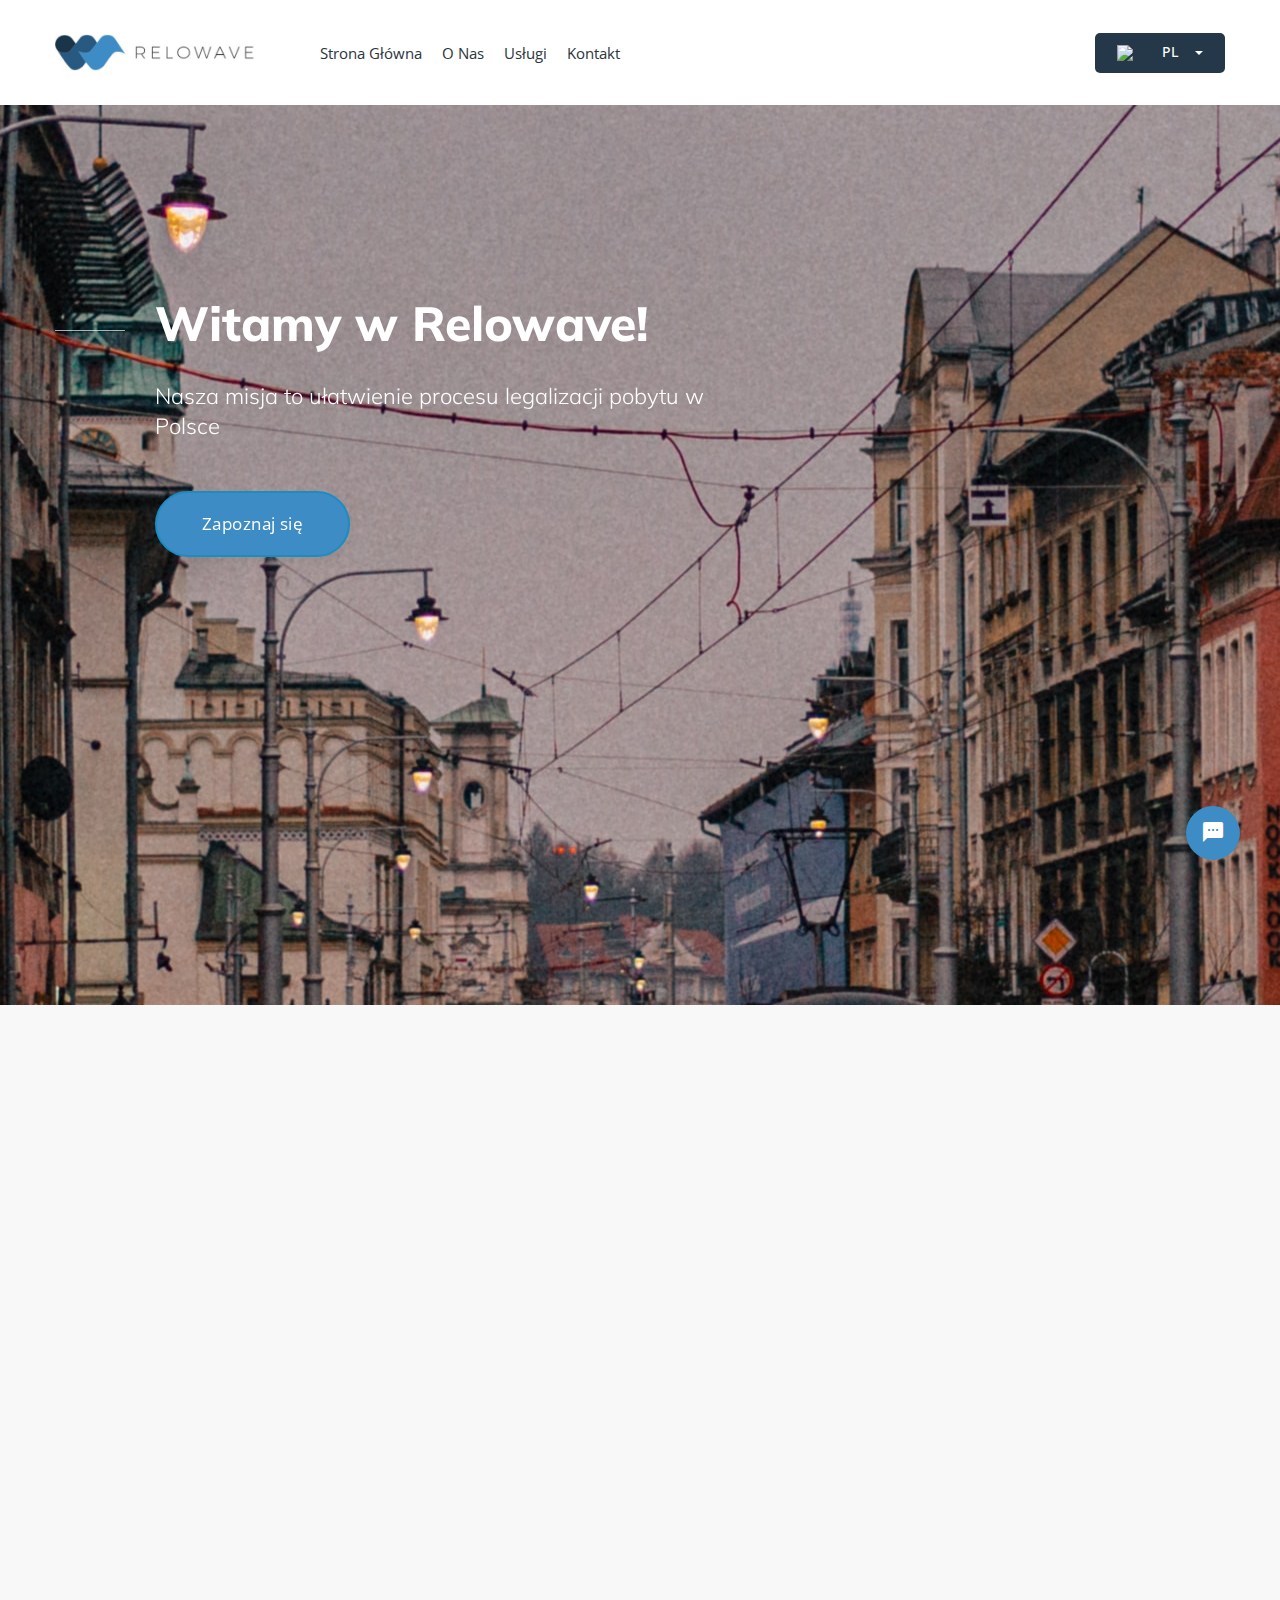
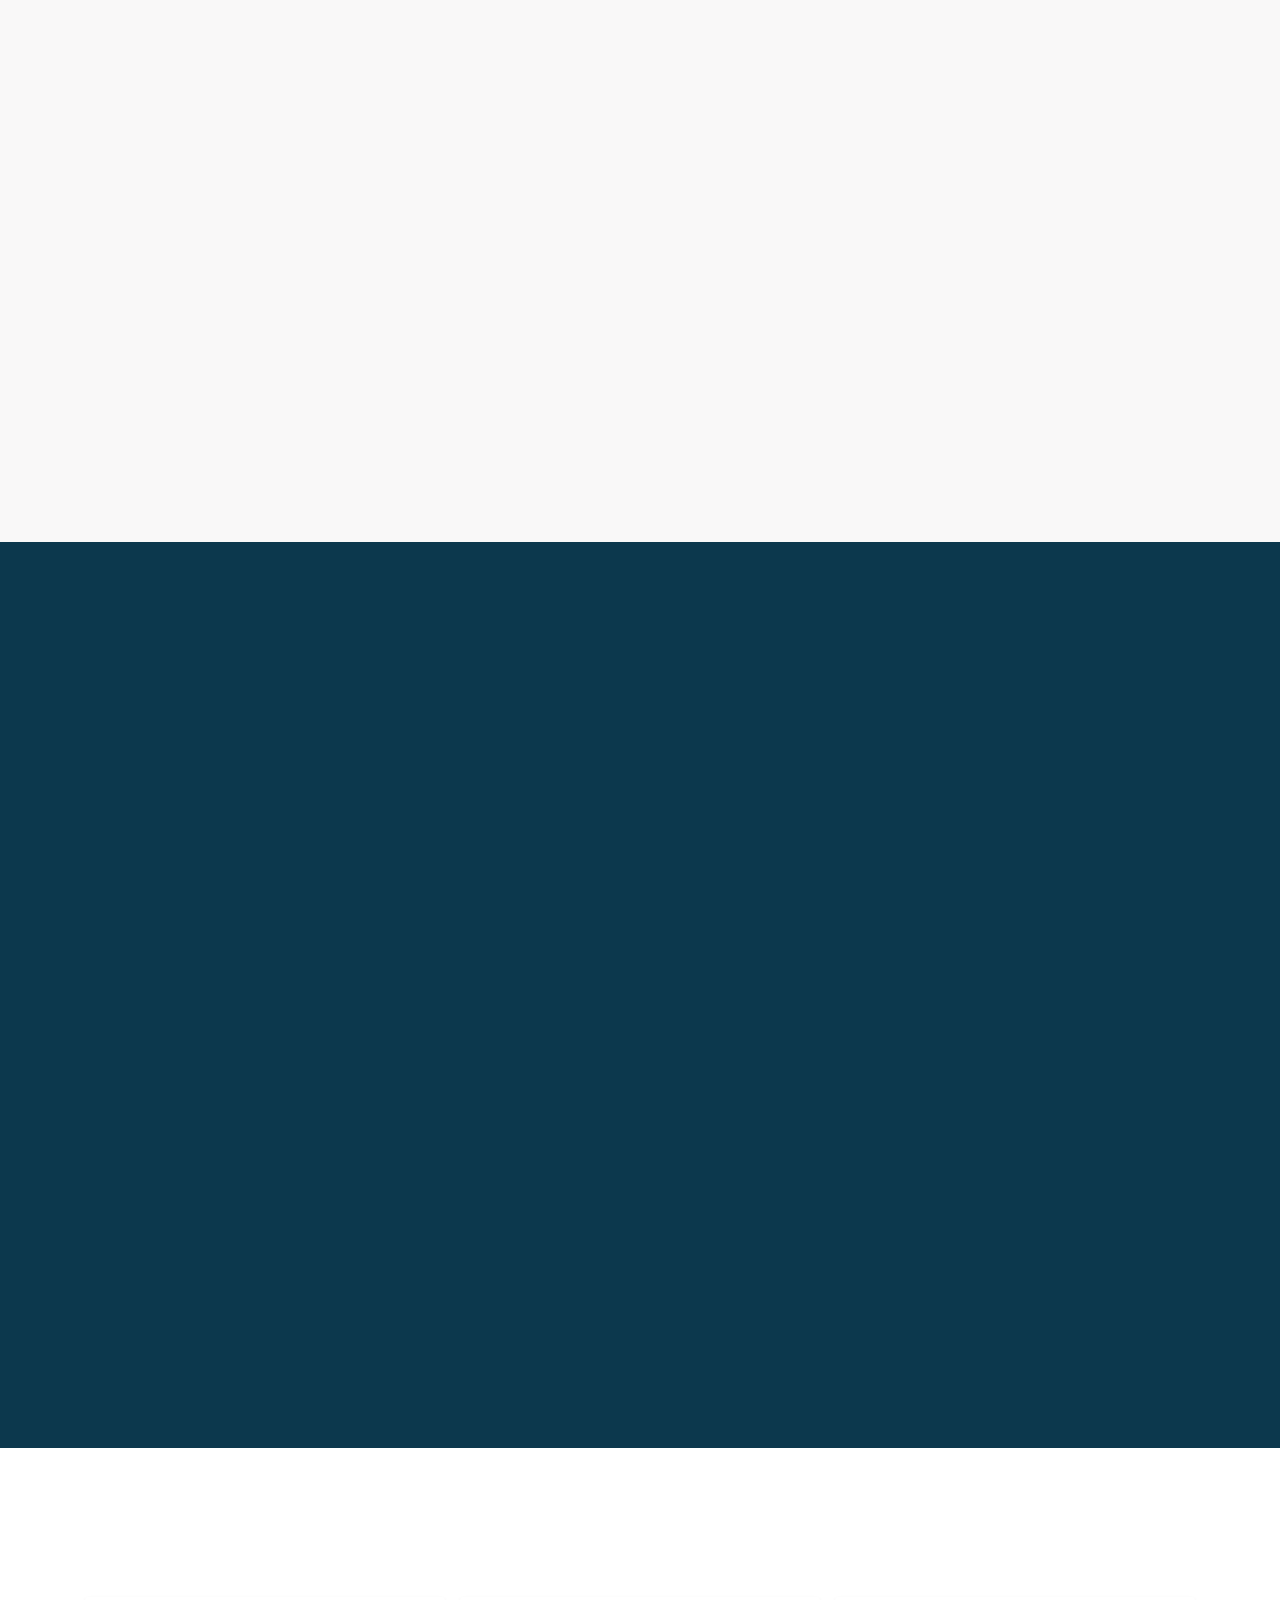
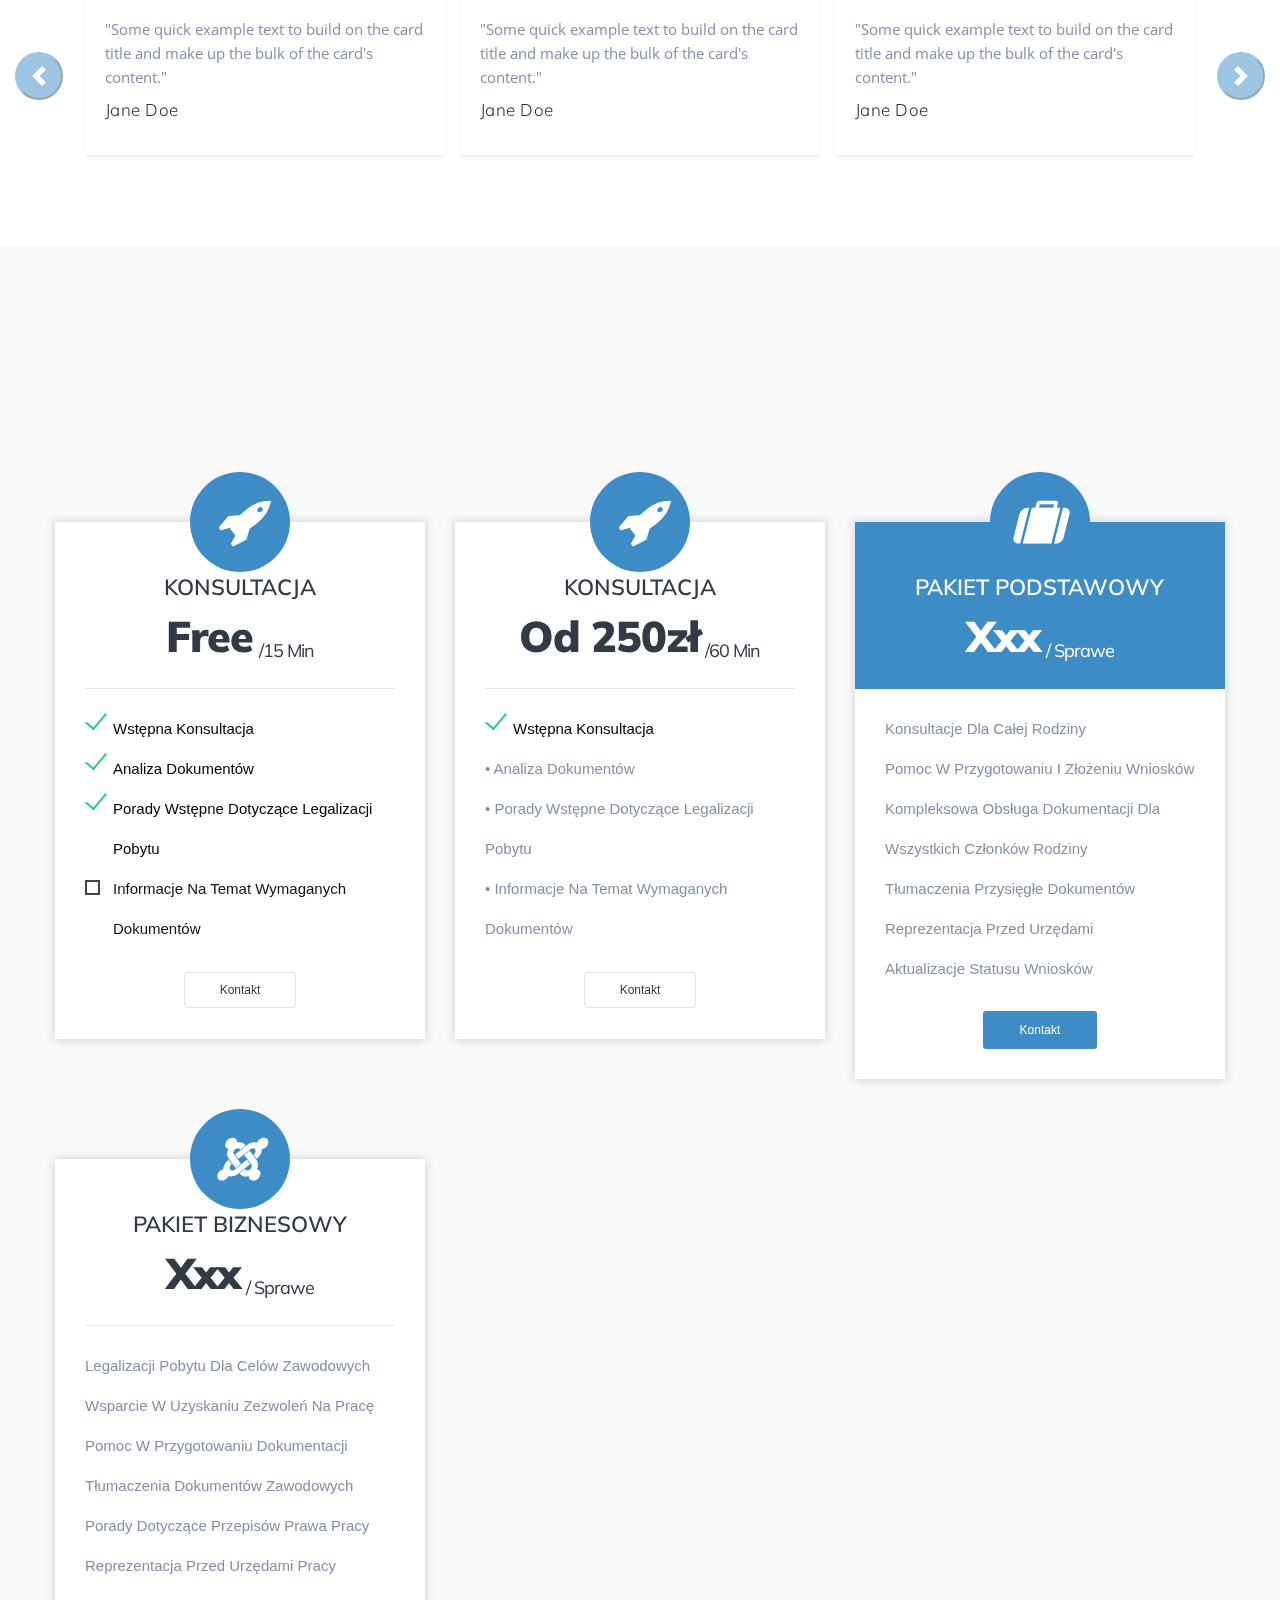
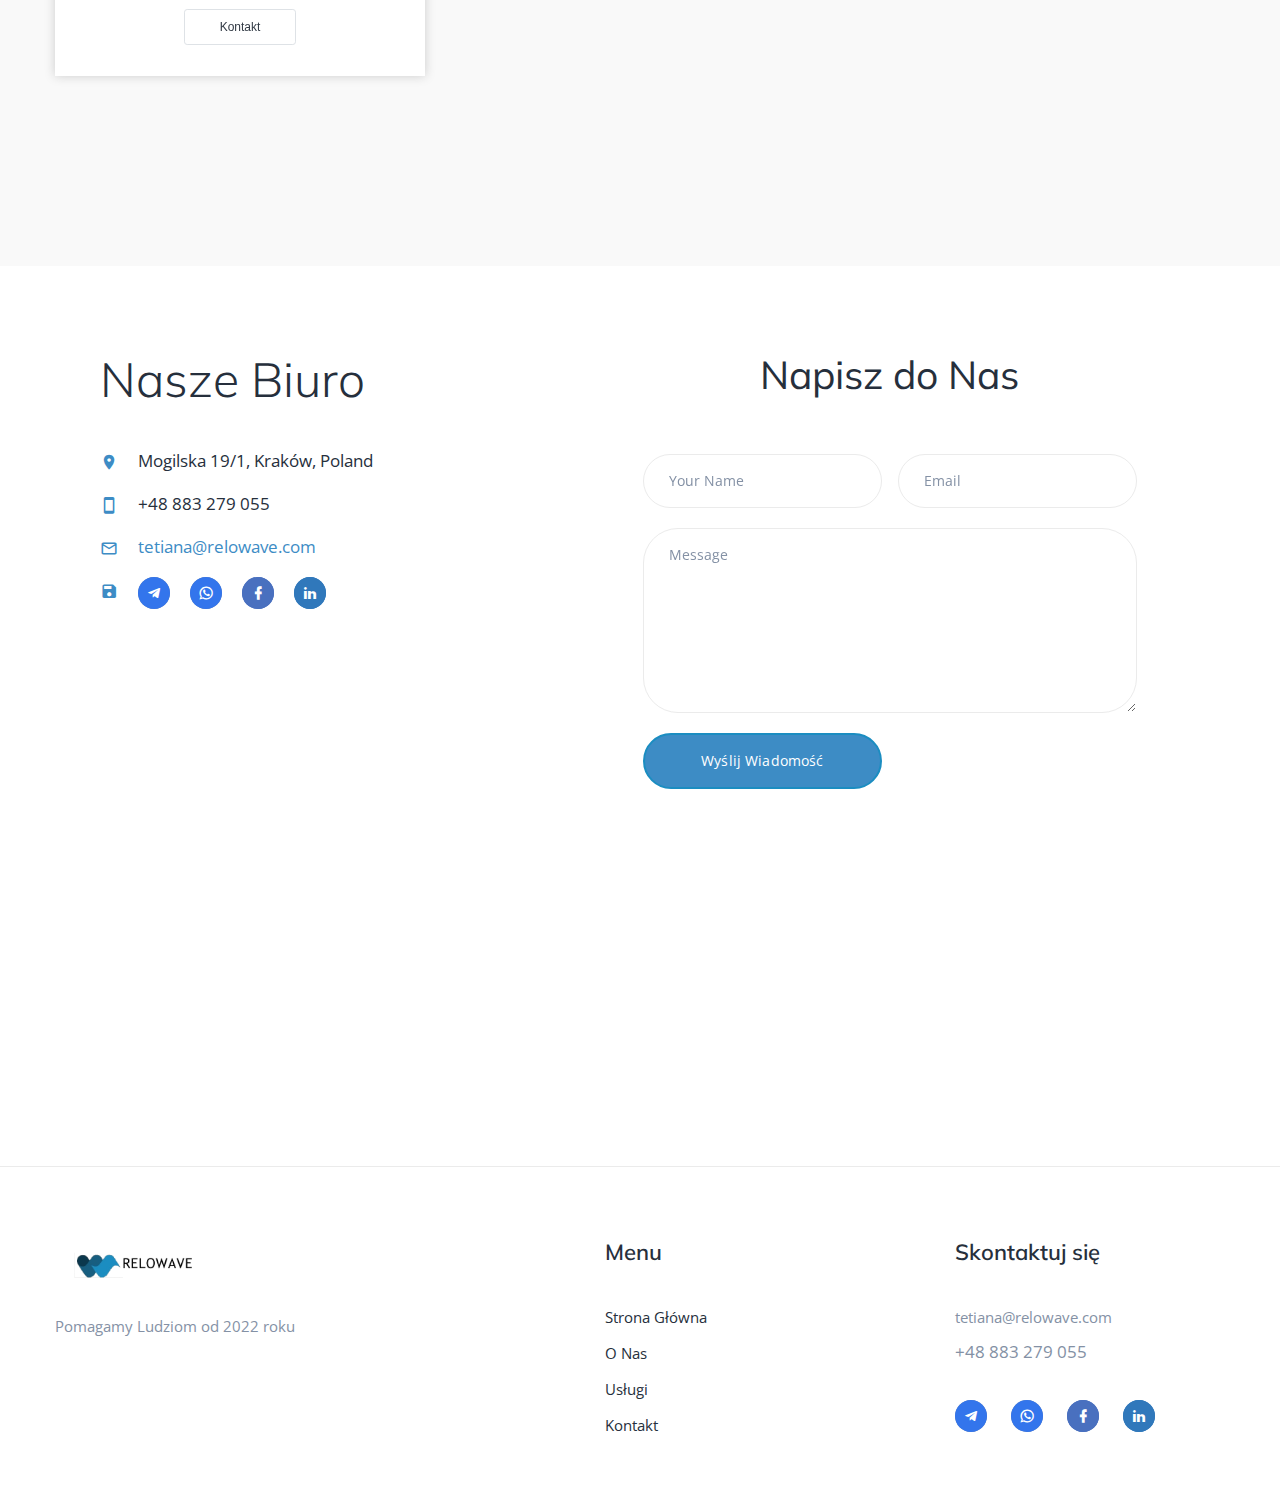
==== commit b16a0d66: "Upd 3/4" ====
--- a/index.html
+++ b/index.html
@@ -6,7 +6,7 @@
   <meta name="viewport" content="width=device-width height=device-height initial-scale=1.0">
   <meta charset="utf-8">
   <meta http-equiv="X-UA-Compatible" content="IE=edge">
-  <link rel="icon" href="images/favicon.png" type="image/x-icon">
+  <link rel="icon" href="images/logo-default-297x63.png" type="image/x-icon">
   <link rel="stylesheet" type="text/css"
     href="//fonts.googleapis.com/css?family=Open+Sans:300,400,600,700,800%7CMuli:100,300,400,600,800">
   <link rel="stylesheet" href="css/bootstrap.css">
@@ -62,6 +62,7 @@
                     width="148" height="31" /></a>
               </div>
 
+              
             </div>
             <div class="rd-navbar-nav-wrap">
               <!-- RD Navbar Nav-->
@@ -76,11 +77,12 @@
                 <li class="rd-nav-item"><a id="kontakt" class="rd-nav-link" href="index.html#kontaktpage">Kontakt</a>
                 </li>
               </ul>
-            </div>
-            <div class="dropdown centerr" tab-index="0">
-              <button id="dropdown-btn"></button>
-              <ul class="dropdown-content" id="dropdown-content"></ul>
-            </div>
+              <div class="dropdown centerr " tab-index="0">
+                <button id="dropdown-btn"></button>
+                <ul class="dropdown-content" id="dropdown-content"></ul>
+              </div>
+            </div>
+            
 
           </div>
         </nav>
@@ -587,7 +589,7 @@
                           href="mailto:tetiana@relowave.com">tetiana@relowave.com</a></div>
                     </li>
                     <li class="unit"><span class="unit-left icon icon-sm text-accent mdi mdi-content-save"></span>
-                      <a class="link link-social-1 mdi mdi-telegram" href="https://t.me/relowave"></a>
+                      <a class="link link-social-1 mdi mdi-telegram" href="https://t.me/tetiana_relowave"></a>
                       <a class="link link-social-1 mdi mdi-whatsapp" href="https://wa.me/506658748"></a>
                       <a class="link link-social-1 mdi mdi-facebook" href="https://www.facebook.com/relowave"></a>
                       <a class="link link-social-1 mdi mdi-linkedin"
@@ -673,7 +675,7 @@
               </div>
               <div class="col-6 col-sm-12 col-lg-4 col-xl-12 text-right text-sm-left">
                 <div class="group group-2">
-                  <a class="link link-social-1 mdi mdi-telegram" href="https://t.me/relowave"></a>
+                  <a class="link link-social-1 mdi mdi-telegram" href="https://t.me/tetiana_relowave"></a>
                   <a class="link link-social-1 mdi mdi-whatsapp" href="https://wa.me/506658748"></a>
                   <a class="link link-social-1 mdi mdi-facebook" href="https://www.facebook.com/relowave"></a>
                   <a class="link link-social-1 mdi mdi-linkedin" href="https://www.linkedin.com/company/relowave/"></a>
@@ -692,6 +694,19 @@
         </div>
         -->
   </footer>
+  <a id="ringtone" href="sms:+48883279055" class="ui-to-top mdi mdi-message-processing"></a>
+<script>
+  
+  function shakeButton() {
+  const button = document.getElementById('ringtone'); // Zastąp 'your-button-id' prawdziwym id twojego przycisku
+  button.classList.add('shake')
+
+  setTimeout(() => {
+    button.classList.remove('shake')
+  }, 500);
+}
+setInterval(shakeButton, 10000);
+</script>
   </div>
   <div class="snackbars" id="form-output-global"></div>
   <script src="js/language.js"></script>
--- a/css/style.css
+++ b/css/style.css
@@ -295,15 +295,15 @@
 }
 
 .btn-dark.border:hover {
-  background-color: #323a45;
+  background-color: #3d8cc5;
   color: #ffffff !important;
   border: 2px solid #323a45;
 }
 
 .btn-theme {
-    background-color: #447085;
+    background-color: #3d8cc5;
     color: #ffffff !important;
-    border: 2px solid #447085;
+    border: 2px solid #3d8cc5;
 }
 
 
@@ -577,8 +577,6 @@
 	transition: margin 0.2s;
   }
   
-  input.check-toggle-round-flat:checked + label {
-  }
   
   input.check-toggle-round-flat:checked + label:after {
 	margin-left: 41px;
@@ -735,7 +733,7 @@
 	}
 	.centerr{
 		display: flex;
-    	justify-content: end;
+    	justify-content: center;
 	}
 }
 
@@ -1154,10 +1152,11 @@
 */
 .badge {
 	font-weight: 700;
-	color: #3375ec;
-	background: #e5ebf7;
+	color: #e5ebf7;
+	background: #3d8cc5;
 	text-transform: uppercase;
-	letter-spacing: .075em;
+	letter-spacing: .09em;
+	font-size: 14px !important;
 }
 
 .context-dark .badge, .bg-gray-900 .badge, .bg-accent .badge {
@@ -2344,7 +2343,7 @@
 	z-index: 2;
 	right: 0;
 	font-size: inherit;
-	color: #3375ec;
+	color: #3d8cc5;
 	opacity: .7;
 }
 
@@ -2358,7 +2357,7 @@
 
 @supports (-webkit-background-clip: text) {
 	.box-modern-icon {
-		background: linear-gradient(30deg, #0152e9, #adc7f7);
+		background: linear-gradient(30deg, #3d8cc5, #3d8cc5);
 		-webkit-background-clip: text;
 		-webkit-text-fill-color: transparent;
 	}
@@ -3569,7 +3568,6 @@
 	display: inline-block;
 	font-weight: 400;
 	font-style: normal;
-	speak: none;
 	text-transform: none;
 }
 
@@ -5164,7 +5162,7 @@
 		margin-right: auto;
 	}
 	.centerr{
-		justify-content:end;
+		justify-content:center;
 	}
 }
 
@@ -8981,7 +8979,7 @@
 }
 
 .text-accent {
-	color: #3375ec;
+	color: #3d8cc5;
 }
 
 .text-secondary {
@@ -9592,7 +9590,7 @@
 	}
 
 	.centerr{
-		justify-content:end;
+		justify-content:center;
 	}
 }
 
@@ -10169,7 +10167,7 @@
 }
 .centerr{
 	display: flex;
-	justify-content:end;
+	justify-content:center;
 }
 @media (min-width: 2050px) {
 	.section-decoration-4 {
@@ -10642,8 +10640,7 @@
 
 .bg-accent .button-primary:hover {
 	color: #ffffff;
-	background: #ff6f80;
-	border-color: #ff6f80;
+	background: #3d8cc5;
 }
 
 .bg-accent .button-secondary:hover {
@@ -11640,8 +11637,49 @@
 
 /*
 *
-* ToTop
+* ToCa;;
 */
+
+.shake {
+	animation: shake 0.5s ease;
+	animation-iteration-count: infinite;
+  }
+  @keyframes shake {
+	0% {
+	  transform: translate(1px, 1px) rotate(0deg);
+	}
+	10%{
+	  transform: translate(-1px, -1px) rotate(-1deg);
+	}
+	20%{
+	  transform: translate(-1px, 0px) rotate(1deg);
+	}
+	30%{
+	  transform: translate(1px, 1px) rotate(0deg);
+	}
+	40%{
+	  transform: translate(1px, -1px) rotate(1deg);
+	}
+	50%{
+	  transform: translate(-1px, 2px) rotate(-1deg);
+	}
+	60%{
+	  transform: translate(-1px, 1px) rotate(0deg);
+	}
+	70%{
+	  transform: translate(1px, 1px) rotate(-1deg);
+	}
+	80%{
+	  transform: translate(-1px, -1px) rotate(1deg);
+	}
+	90%{
+	  transform: translate(1px, 2px) rotate(0deg);
+	}
+	100%{
+	  transform: translate(1px, -1px) rotate(-1deg);
+	}
+  }
+
 .ui-to-top {
 	position: fixed;
 	right: 15px;
@@ -11658,7 +11696,6 @@
 	text-align: center;
 	text-decoration: none;
 	transition: .45s all ease-in-out;
-	transform: translate3d(0, 100px, 0);
 }
 
 .ui-to-top:hover {
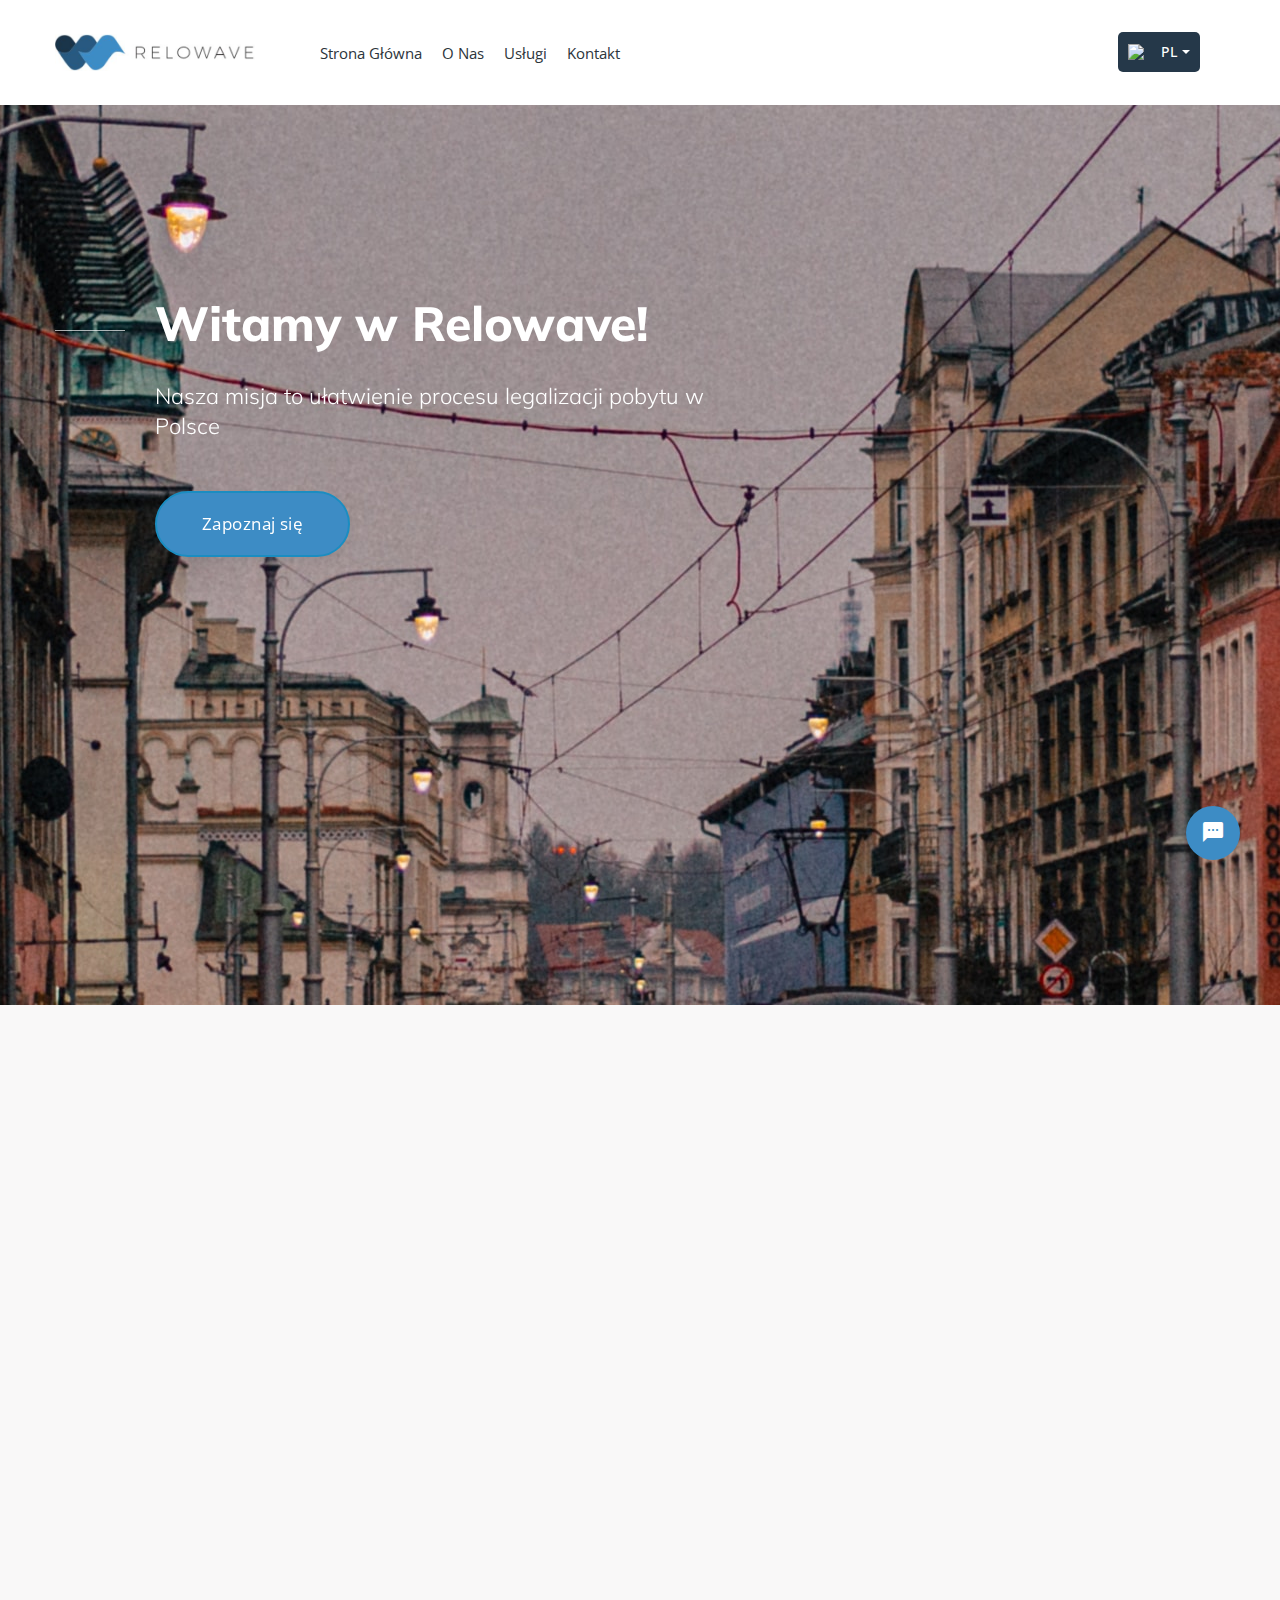
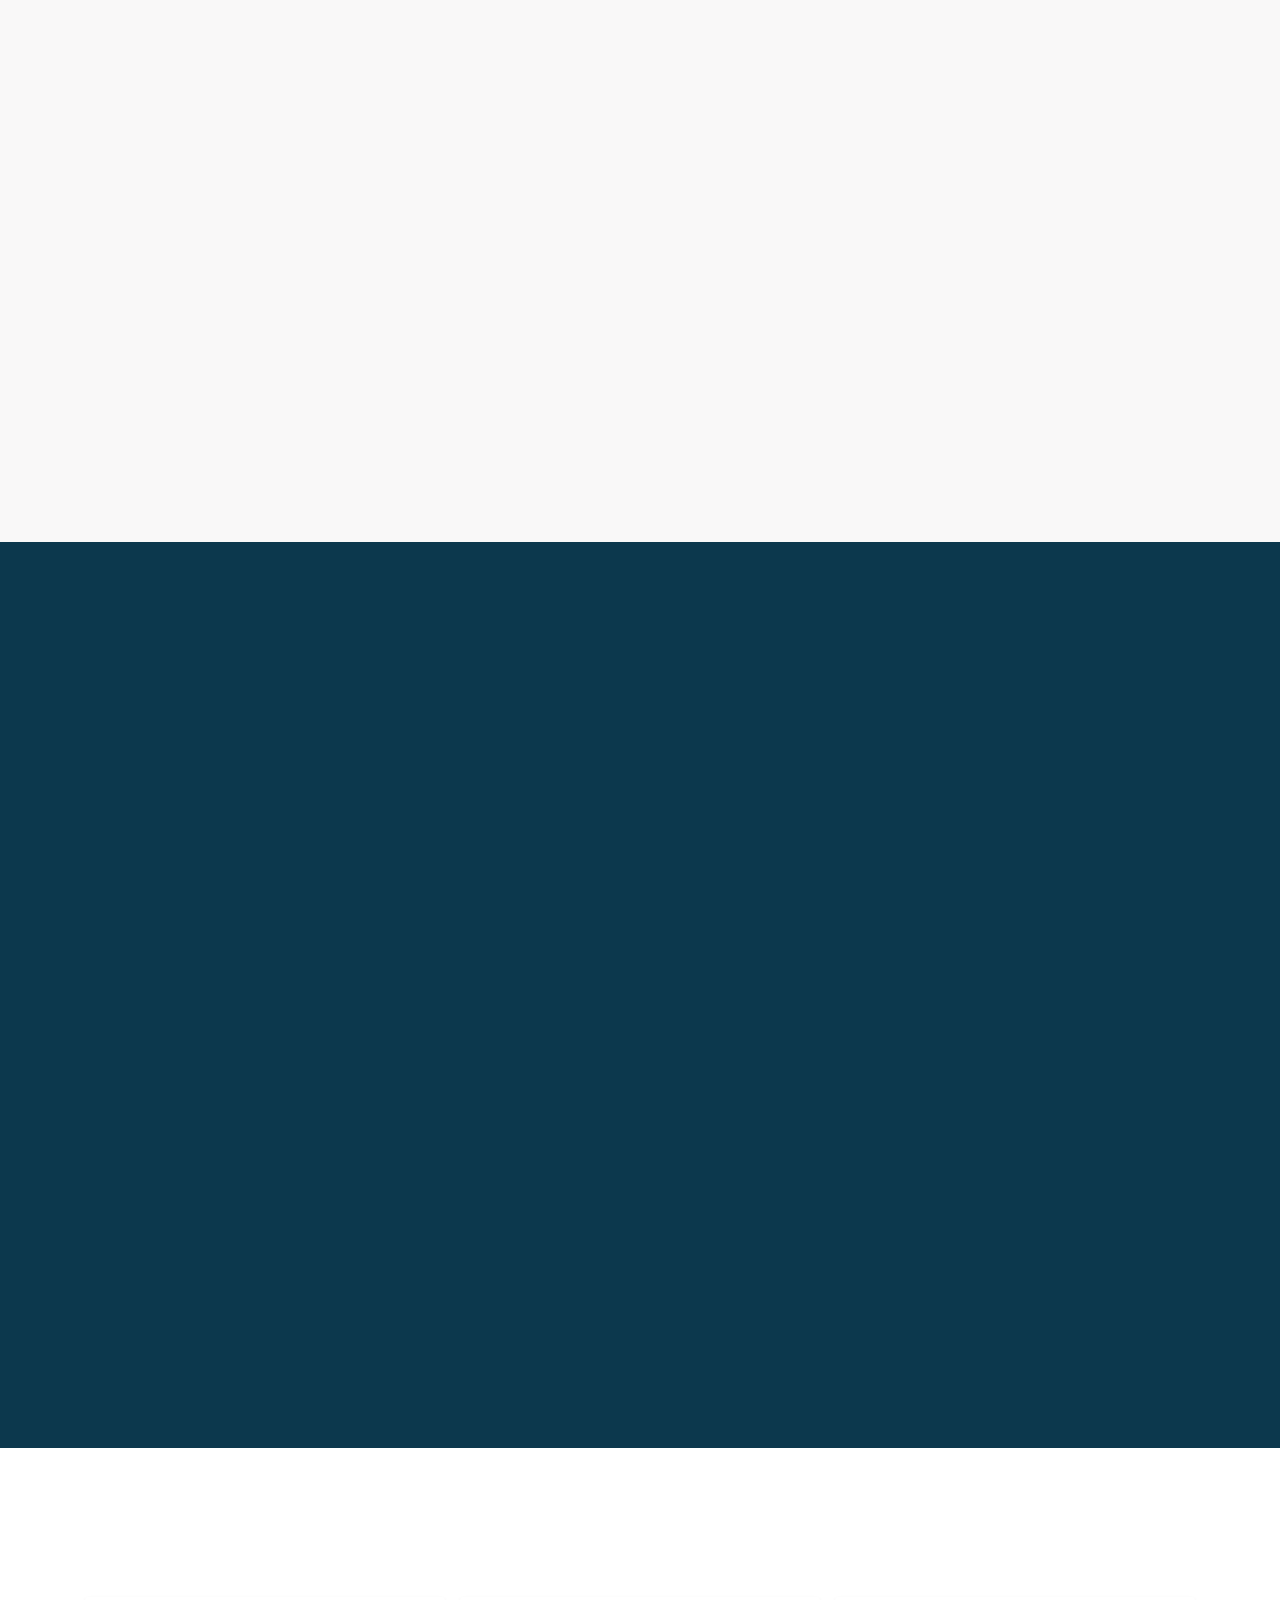
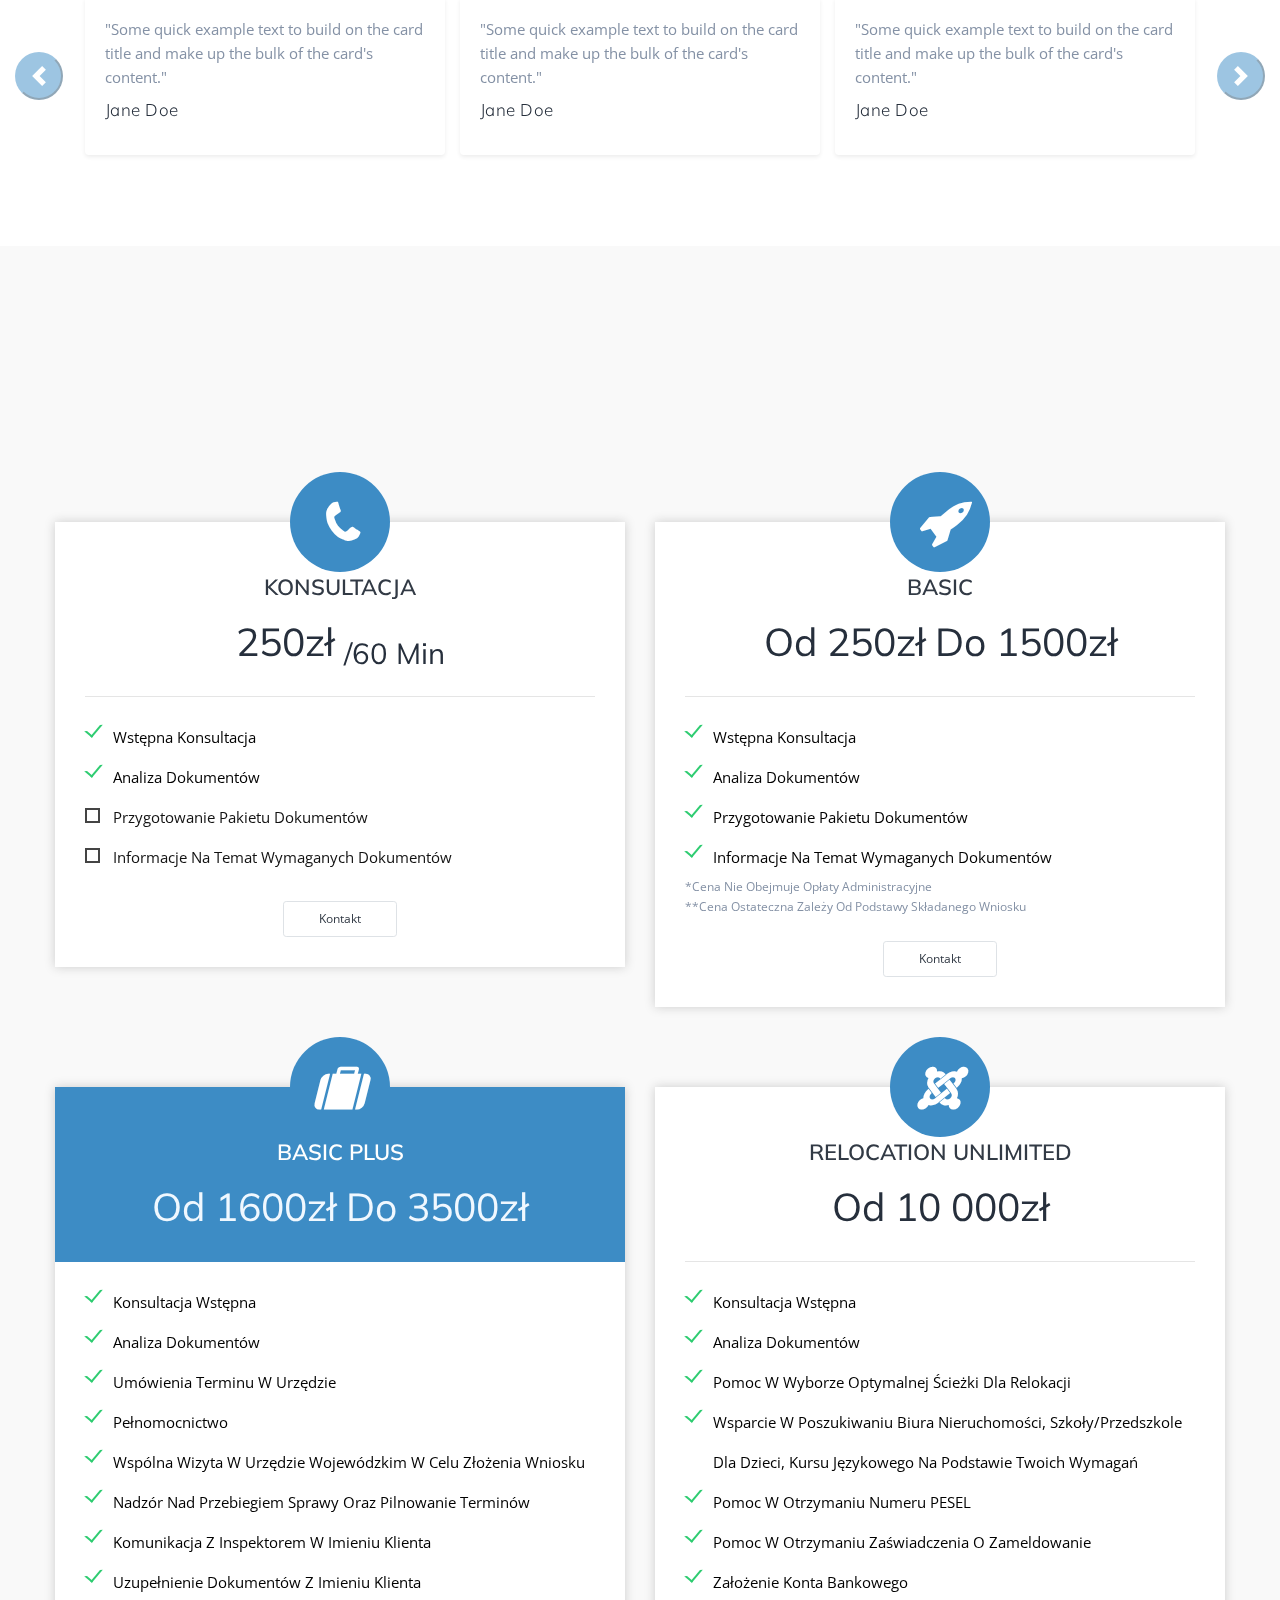
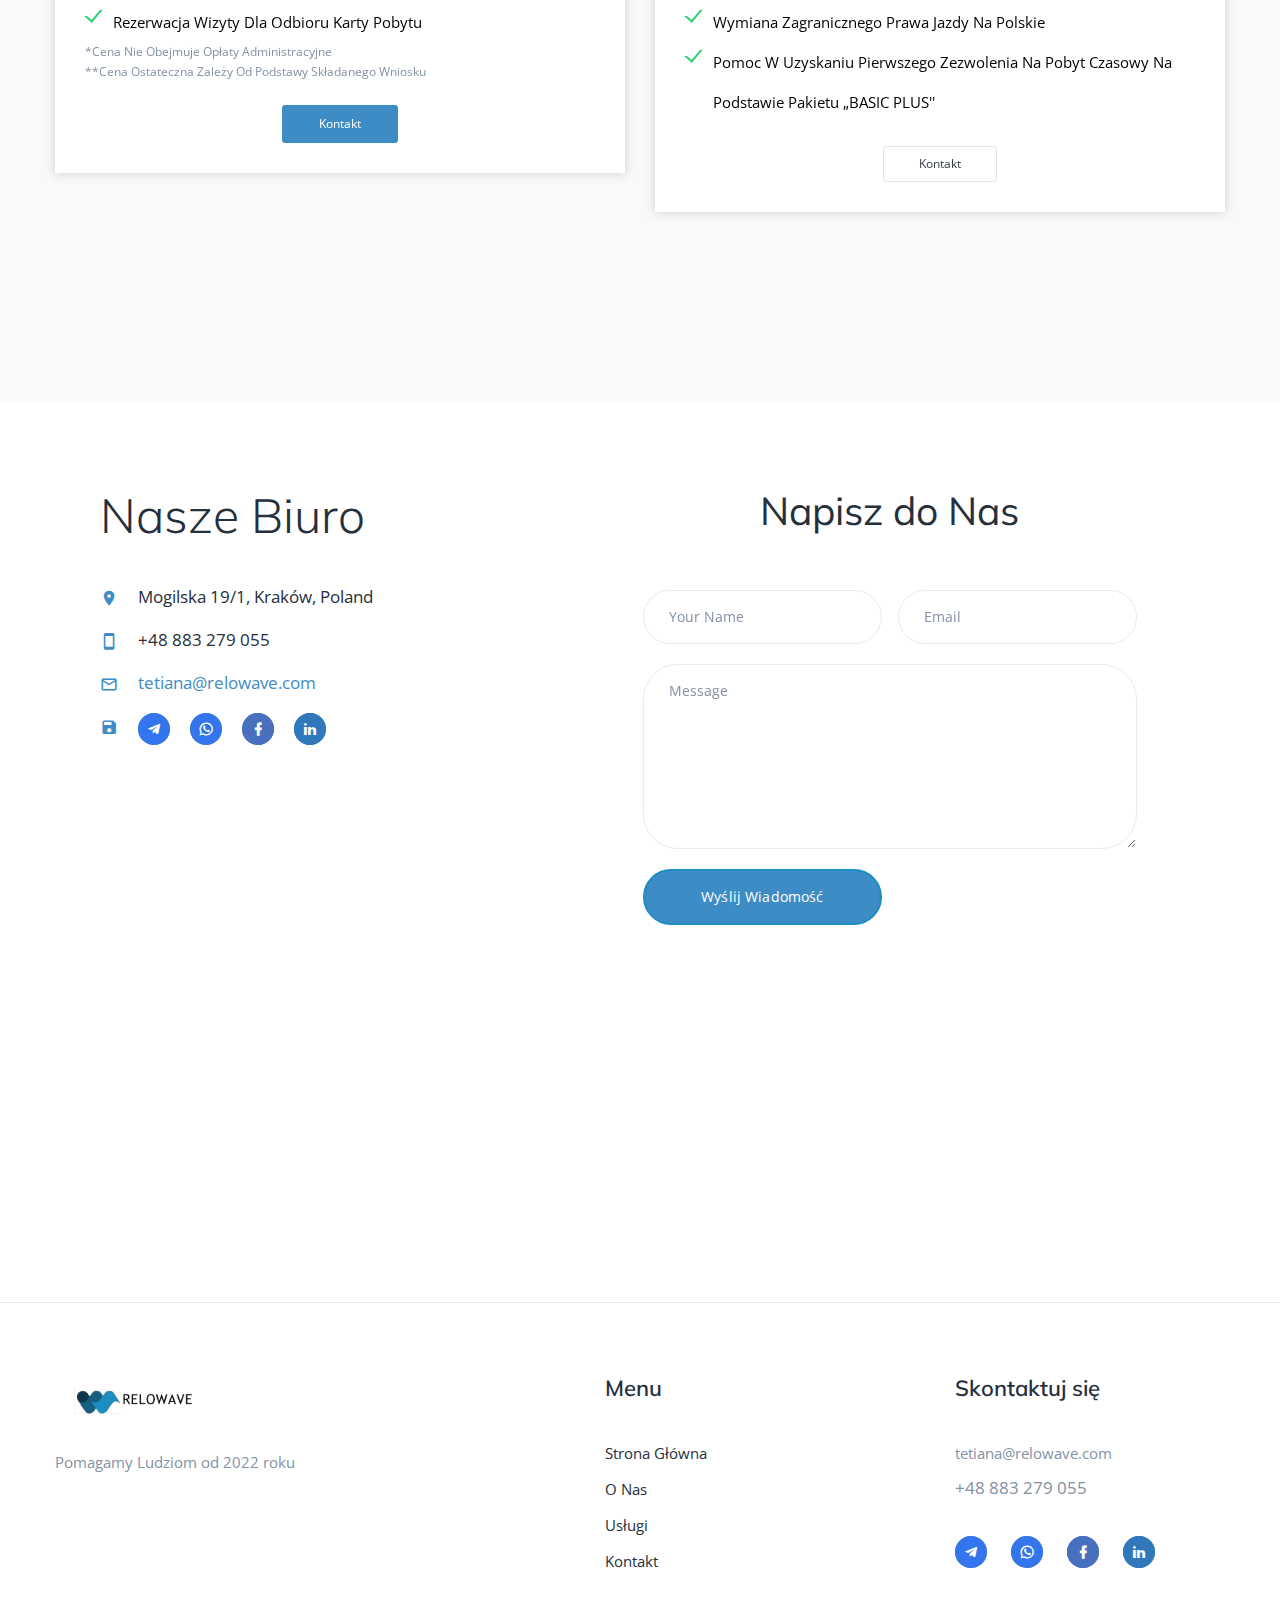
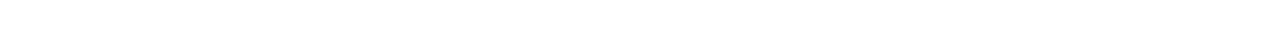
==== commit 5caa3031: "upd 4/5" ====
--- a/index.html
+++ b/index.html
@@ -61,7 +61,10 @@
               <div class="rd-navbar-brand"><a class="brand" href="index.html"><img src="images/Logo2.png" alt=""
                     width="148" height="31" /></a>
               </div>
-
+              <div class="dropdown centerr" style="padding: 5px;" tab-index="0">
+                <button id="dropdown-btn"></button>
+                <ul class="dropdown-content" id="dropdown-content"></ul>
+              </div>
               
             </div>
             <div class="rd-navbar-nav-wrap">
@@ -77,13 +80,9 @@
                 <li class="rd-nav-item"><a id="kontakt" class="rd-nav-link" href="index.html#kontaktpage">Kontakt</a>
                 </li>
               </ul>
-              <div class="dropdown centerr " tab-index="0">
-                <button id="dropdown-btn"></button>
-                <ul class="dropdown-content" id="dropdown-content"></ul>
-              </div>
             </div>
             
-
+            
           </div>
         </nav>
       </div>
@@ -374,116 +373,243 @@
           </div>
         </div>
         <div class="row pricing pricing-simple text-center">
-          <div class="col-md-4">
-            <div class="pricing-item">
-              <ul>
-                <li class="icon">
-                  <i class="fas fa-rocket"></i>
-                </li>
-                <li class="pricing-header">
-                  <h4 id="Title1Pl">Konsultacja</h4>
-                  <h2>Free <sub>/15 min</sub></h2>
-                </li>
-                <li>
-                <li class="text-left">
-                  <div class="checkbox-container">
-                    <input type="checkbox" checked />
-                    <label id="Kons1Pl" class="checkbox">Wstępna konsultacja</label>
-                  </div>
-                </li>
-                <li class="text-left">
-                  <div class="checkbox-container">
-                    <input type="checkbox" checked />
-                    <label id="Kons2Pl" class="checkbox"></label>
-                  </div>
-                </li>
-                <li class="text-left">
-                  <div class="checkbox-container">
-                    <input type="checkbox" checked />
-                    <label id="Kons3Pl" class="checkbox"></label>
-                  </div>
-                </li>
-                <li class="text-left">
-                  <div class="checkbox-container">
-                    <input type="checkbox" />
-                    <label id="Kons4Pl" class="checkbox"></label>
-                  </div>
-                </li>
-                <li class="footer">
-                  <a id="Btn1Pl" class="btn btn-dark border btn-sm" href="index.html#kontaktpage">Kontakt</a>
-                </li>
-              </ul>
-            </div>
-          </div>
-          <div class="col-md-4">
-            <div class="pricing-item">
-              <ul>
-                <li class="icon">
-                  <i class="fas fa-rocket"></i>
-                </li>
-                <li class="pricing-header">
-                  <h4 id="Title2Pl">Konsultacja</h4>
-                  <h2>od 250zł <sub>/60 min</sub></h2>
-                </li>
-                <li>
-                <li class="text-left">
-                  <div class="checkbox-container">
-                    <input type="checkbox" id="microsoft" checked />
-                    <label id="" class="checkbox" for="microsoft">Wstępna konsultacja</label>
-                  </div>
-                </li>
-                <li id="Kons2Pl" class="text-left">• Analiza dokumentów</li>
-                <li id="Kons3Pl" class="text-left">• Porady wstępne dotyczące legalizacji pobytu</li>
-                <li id="Kons4Pl" class="text-left">• Informacje na temat wymaganych dokumentów</li>
-                <li class="footer">
-                  <a id="Btn4Pl" class="btn btn-dark border btn-sm" href="index.html#kontaktpage">Kontakt</a>
-                </li>
-              </ul>
-            </div>
-          </div>
-          <div class="col-md-4">
-            <div class="pricing-item active">
-              <ul>
-                <li class="icon">
-                  <i class="fas fa-suitcase"></i>
-                </li>
-                <li class="pricing-header">
-                  <h4 id="Title3Pl">Pakiet Podstawowy+</h4>
-                  <h2>xxx <sub>/ sprawe</sub></h2>
-                </li>
-                <li id="Rodz1Pl" class="text-left">• Konsultacje dla całej rodziny</li>
-                <li id="Rodz2Pl" class="text-left">• Pomoc w przygotowaniu i złożeniu wniosków</li>
-                <li id="Rodz3Pl" class="text-left">• Kompleksowa obsługa dokumentacji dla wszystkich członków rodziny
-                </li>
-                <li id="Rodz4Pl" class="text-left">• Tłumaczenia przysięgłe dokumentów</li>
-                <li id="Rodz5Pl" class="text-left">• Reprezentacja przed urzędami</li>
-                <li id="Rodz6Pl" class="text-left">• Aktualizacje statusu wniosków</li>
-                <li class="footer">
-                  <a id="Btn2Pl" class="btn btn-theme effect btn-sm" href="index.html#kontaktpage">Kontakt</a>
-                </li>
-              </ul>
-            </div>
-          </div>
-          <div class="col-md-4">
-            <div class="pricing-item">
-              <ul>
-                <li class="icon">
-                  <i class="far fa-joomla"></i>
-                </li>
-                <li class="pricing-header">
-                  <h4 id="Title3Pl">Pakiet Biznesowy</h4>
-                  <h2>xxx <sub>/ sprawe</sub></h2>
-                </li>
-                <li id="Praca1Pl" class="text-left">• legalizacji pobytu dla celów zawodowych</li>
-                <li id="Praca2Pl" class="text-left">• Wsparcie w uzyskaniu zezwoleń na pracę</li>
-                <li id="Praca3Pl" class="text-left">• Pomoc w przygotowaniu dokumentacji</li>
-                <li id="Praca4Pl" class="text-left">• Tłumaczenia dokumentów zawodowych</li>
-                <li id="Praca5Pl" class="text-left">• Porady dotyczące przepisów prawa pracy</li>
-                <li id="Praca6Pl" class="text-left">• Reprezentacja przed urzędami pracy</li>
-                <li class="footer">
-                  <a id="Btn3Pl" class="btn btn-dark border btn-sm" href="index.html#kontaktpage">Kontakt</a>
-                </li>
-              </ul>
+          <div class="col-md-12">
+            <div class="row">
+              <div class="col-md-6">
+                <div class="pricing-item">
+                  <ul>
+                    <li class="icon">
+                      <i class="fas fa-phone"></i>
+                    </li>
+                    <li class="pricing-header">
+                      <h4 id="Title1Pl">Konsultacja</h4>
+                      <h3>250zł <sub>/60 min</sub></h3>
+                    </li>
+                    <li>
+                    <li class="text-left">
+                      <div class="checkbox-container">
+                        <input type="checkbox" checked />
+                        <label id="Kons1Pl" class="checkbox">Wstępna konsultacja</label>
+                      </div>
+                    </li>
+                    <li class="text-left">
+                      <div class="checkbox-container">
+                        <input type="checkbox" checked />
+                        <label id="Kons2Pl" class="checkbox">Analiza dokumentów</label>
+                      </div>
+                    </li>
+                    <li class="text-left">
+                      <div class="checkbox-container">
+                        <input type="checkbox" />
+                        <label id="Kons3Pl" class="checkbox">Przygotowanie pakietu dokumentów</label>
+                      </div>
+                    </li>
+                    <li class="text-left">
+                      <div class="checkbox-container">
+                        <input type="checkbox" />
+                        <label id="Kons4Pl" class="checkbox">Umówienia terminu w urzędzie</label>
+                      </div>
+                    </li>
+                    <li class="footer">
+                      <a id="Btn1Pl" class="btn btn-dark border btn-sm" href="index.html#kontaktpage">Kontakt</a>
+                    </li>
+                  </ul>
+                </div>
+              </div>
+              <div class="col-md-6">
+                <div class="pricing-item">
+                  <ul>
+                    <li class="icon">
+                      <i class="fas fa-rocket"></i>
+                    </li>
+                    <li class="pricing-header">
+                      <h4 id="Title2Pl">BASIC</h4>
+                      <h3>od 250zł do 1500zł</h3>
+                    </li>
+                    <li>
+                    <li class="text-left">
+                      <div class="checkbox-container">
+                        <input type="checkbox" checked />
+                        <label id="Basic1Pl" class="checkbox">Wstępna konsultacja</label>
+                      </div>
+                    </li>
+                    <li class="text-left">
+                      <div class="checkbox-container">
+                        <input type="checkbox" checked />
+                        <label id="Basic2Pl" class="checkbox">Analiza dokumentów</label>
+                      </div>
+                    </li>
+                    <li class="text-left">
+                      <div class="checkbox-container">
+                        <input type="checkbox" checked />
+                        <label id="Basic3Pl" class="checkbox">Przygotowanie pakietu dokumentów</label>
+                      </div>
+                    </li>
+                    <li class="text-left">
+                      <div class="checkbox-container">
+                        <input type="checkbox" checked />
+                        <label id="Basic4Pl" class="checkbox">Informacje Na Temat Wymaganych Dokumentów</label>
+                      </div>
+                    </li>
+                    <li class="text-left" style="font-size: 80%; line-height: 20px !important;">
+                      <label id="Basic5Pl" class="text-left">*Cena nie obejmuje opłaty administracyjne</label>
+                      <label id="Basic6Pl" class="text-left">**Cena ostateczna zależy od podstawy składanego wniosku.</label>
+                    </li>
+
+                    <li class="footer">
+                      <a id="Btn4Pl" class="btn btn-dark border btn-sm" href="index.html#kontaktpage">Kontakt</a>
+                    </li>
+                  </ul>
+                </div>
+              </div>
+            </div>
+          </div>
+          <div class="col-md-12">
+            <div class="row">
+              <div class="col-md-6">
+                <div class="pricing-item active" ">
+                  <ul>
+                    <li class="icon">
+                      <i class="fas fa-suitcase"></i>
+                    </li>
+                    <li class="pricing-header">
+                      <h4 id="Title3Pl">BASIC PLUS</h4>
+                      <h3 style="color: aliceblue;">od 1600zł do 3500zł</h3>
+                    </li>
+                    <li class="text-left">
+                      <div class="checkbox-container">
+                        <input type="checkbox" checked />
+                        <label id="Rodz1Pl" class="checkbox"></label>
+                      </div>
+                    </li>
+                    <li class="text-left">
+                      <div class="checkbox-container">
+                        <input type="checkbox" checked />
+                        <label id="Rodz2Pl" class="checkbox"></label>
+                      </div>
+                    </li>
+                    <li class="text-left">
+                      <div class="checkbox-container">
+                        <input type="checkbox" checked />
+                        <label id="Rodz3Pl" class="checkbox"></label>
+                      </div>
+                    </li>
+                    <li class="text-left">
+                      <div class="checkbox-container">
+                        <input type="checkbox" checked />
+                        <label id="Rodz4Pl" class="checkbox"></label>
+                      </div>
+                    </li>
+                    <li class="text-left">
+                      <div class="checkbox-container">
+                        <input type="checkbox" checked />
+                        <label id="Rodz5Pl" class="checkbox"></label>
+                      </div>
+                    </li>
+                    <li class="text-left">
+                      <div class="checkbox-container">
+                        <input type="checkbox" checked />
+                        <label id="Rodz6Pl" class="checkbox"></label>
+                      </div>
+                    </li>
+                    <li class="text-left">
+                      <div class="checkbox-container">
+                        <input type="checkbox" checked />
+                        <label id="Rodz7Pl" class="checkbox"></label>
+                      </div>
+                    </li>
+                    <li class="text-left">
+                      <div class="checkbox-container">
+                        <input type="checkbox" checked />
+                        <label id="Rodz8Pl" class="checkbox"></label>
+                      </div>
+                    </li>
+                    <li class="text-left">
+                      <div class="checkbox-container">
+                        <input type="checkbox" checked />
+                        <label id="Rodz9Pl" class="checkbox"></label>
+                      </div>
+                    </li>
+                    <li class="text-left" style="font-size: 80%; line-height: 20px !important;">
+                      <label id="Rodz10Pl" class="text-left"></label>
+                      <label id="Rodz11Pl" class="text-left"></label>
+                    </li>
+                    <li class="footer">
+                      <a id="Btn2Pl" class="btn btn-theme effect btn-sm" href="index.html#kontaktpage">Kontakt</a>
+                    </li>
+                  </ul>
+                </div>
+              </div>
+              <div class="col-md-6">
+                <div class="pricing-item">
+                  <ul>
+                    <li class="icon">
+                      <i class="far fa-joomla"></i>
+                    </li>
+                    <li class="pricing-header">
+                      <h4 id="Title4Pl">RELOCATION UNLIMITED</h4>
+                      <h3>Od 10 000zł</h3>
+                    </li>
+                    <li class="text-left">
+                      <div class="checkbox-container">
+                        <input type="checkbox" checked />
+                        <label id="Praca1Pl" class="checkbox"></label>
+                      </div>
+                    </li>
+                    <li class="text-left">
+                      <div class="checkbox-container">
+                        <input type="checkbox" checked />
+                        <label id="Praca2Pl" class="checkbox"></label>
+                      </div>
+                    </li>
+                    <li class="text-left">
+                      <div class="checkbox-container">
+                        <input type="checkbox" checked />
+                        <label id="Praca3Pl" class="checkbox"></label>
+                      </div>
+                    </li>
+                    <li class="text-left">
+                      <div class="checkbox-container">
+                        <input type="checkbox" checked />
+                        <label id="Praca4Pl" class="checkbox"></label>
+                      </div>
+                    </li>
+                    <li class="text-left">
+                      <div class="checkbox-container">
+                        <input type="checkbox" checked />
+                        <label id="Praca5Pl" class="checkbox"></label>
+                      </div>
+                    </li>
+                    <li class="text-left">
+                      <div class="checkbox-container">
+                        <input type="checkbox" checked />
+                        <label id="Praca6Pl" class="checkbox"></label>
+                      </div>
+                    </li>
+                    <li class="text-left">
+                      <div class="checkbox-container">
+                        <input type="checkbox" checked />
+                        <label id="Praca7Pl" class="checkbox"></label>
+                      </div>
+                    </li>
+                    <li class="text-left">
+                      <div class="checkbox-container">
+                        <input type="checkbox" checked />
+                        <label id="Praca8Pl" class="checkbox"></label>
+                      </div>
+                    </li>
+                    <li class="text-left">
+                      <div class="checkbox-container">
+                        <input type="checkbox" checked />
+                        <label id="Praca9Pl" class="checkbox"></label>
+                      </div>
+                    </li>
+                    <li class="footer">
+                      <a id="Btn3Pl" class="btn btn-dark border btn-sm" href="index.html#kontaktpage">Kontakt</a>
+                    </li>
+                  </ul>
+                </div>
+              </div>
             </div>
           </div>
         </div>
--- a/css/style.css
+++ b/css/style.css
@@ -41,9 +41,9 @@
 	border-left-color: #2ecc71;
 	border-bottom-color: #2ecc71;
 	transform:rotate(-50deg);
-	width:22px;
-	height:12px;
-	top: 3px;
+	width: 17px;
+    height: 10px;
+    top: 6px;
   }
 
 .carousel-control-prev-icon, 
@@ -236,7 +236,6 @@
 }
 
 .pricing-item li {
-  font-family: "Poppins",sans-serif;
   line-height: 40px;
   margin: 0 30px;
   text-transform: capitalize;
@@ -313,7 +312,6 @@
 
 .dropdown button {
 	background-color: #253849;
-	min-width: 130px;
 	width: max-content;
 	height: 40px;
 	border-radius: 5px;
@@ -10168,6 +10166,8 @@
 .centerr{
 	display: flex;
 	justify-content:center;
+	position: absolute !important;
+	right: 20px;
 }
 @media (min-width: 2050px) {
 	.section-decoration-4 {
@@ -12331,7 +12331,7 @@
 
 .rd-navbar-fixed .rd-navbar-brand {
 	position: relative;
-	margin-left: 6px;
+	margin-left:-37px;
 	overflow: hidden;
 	white-space: nowrap;
 	text-overflow: ellipsis;
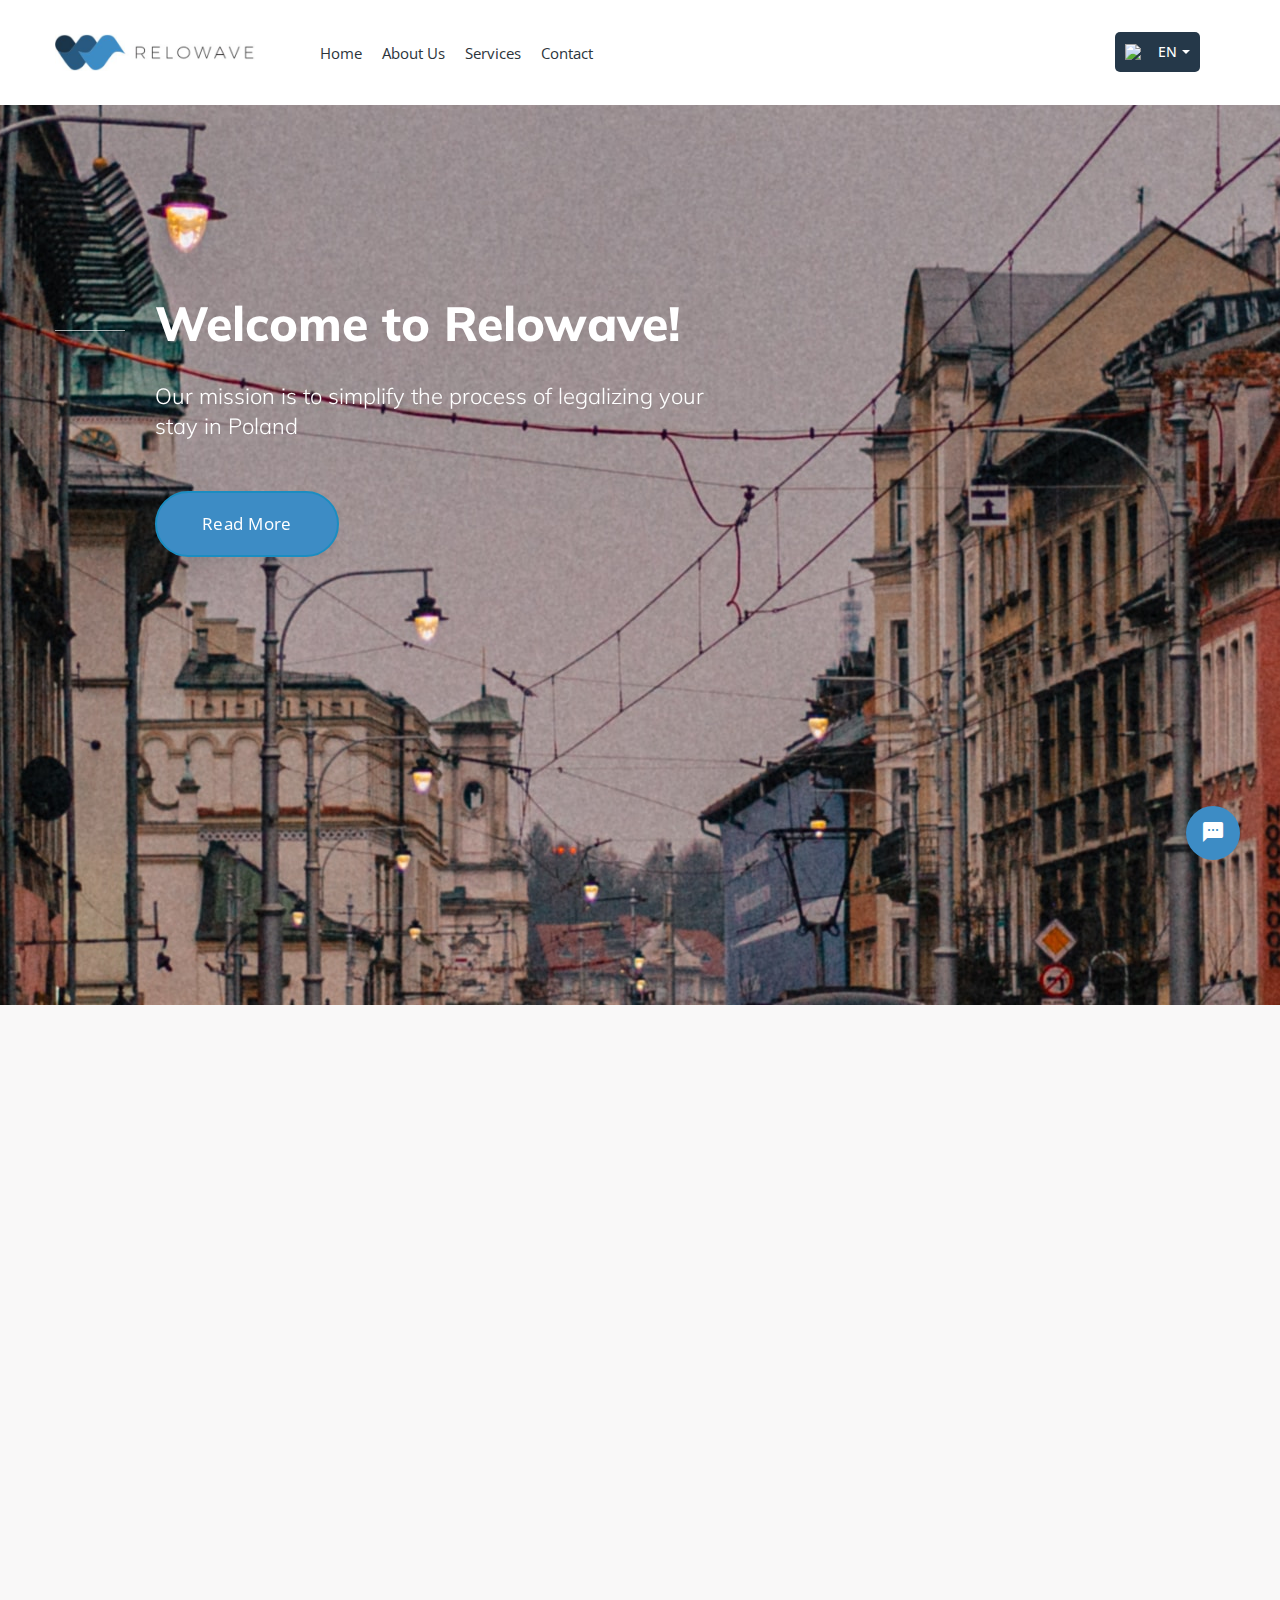
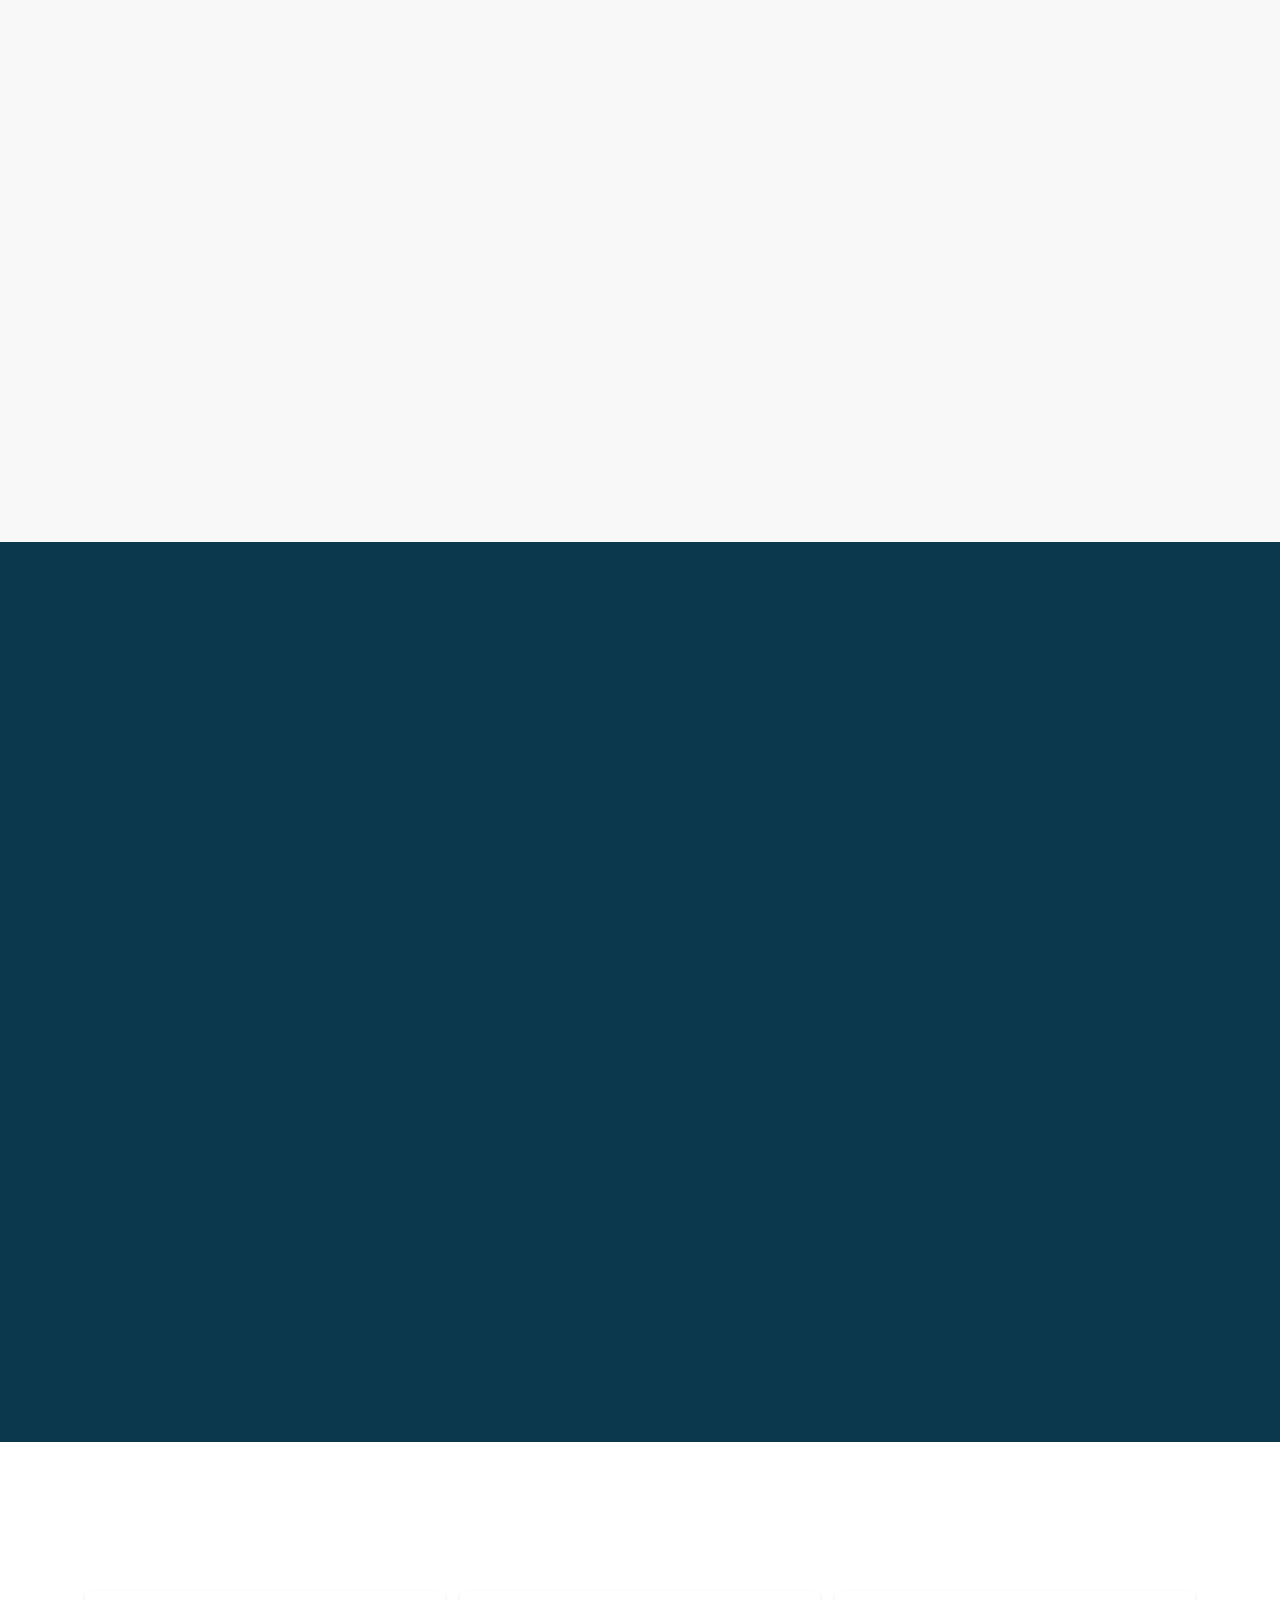
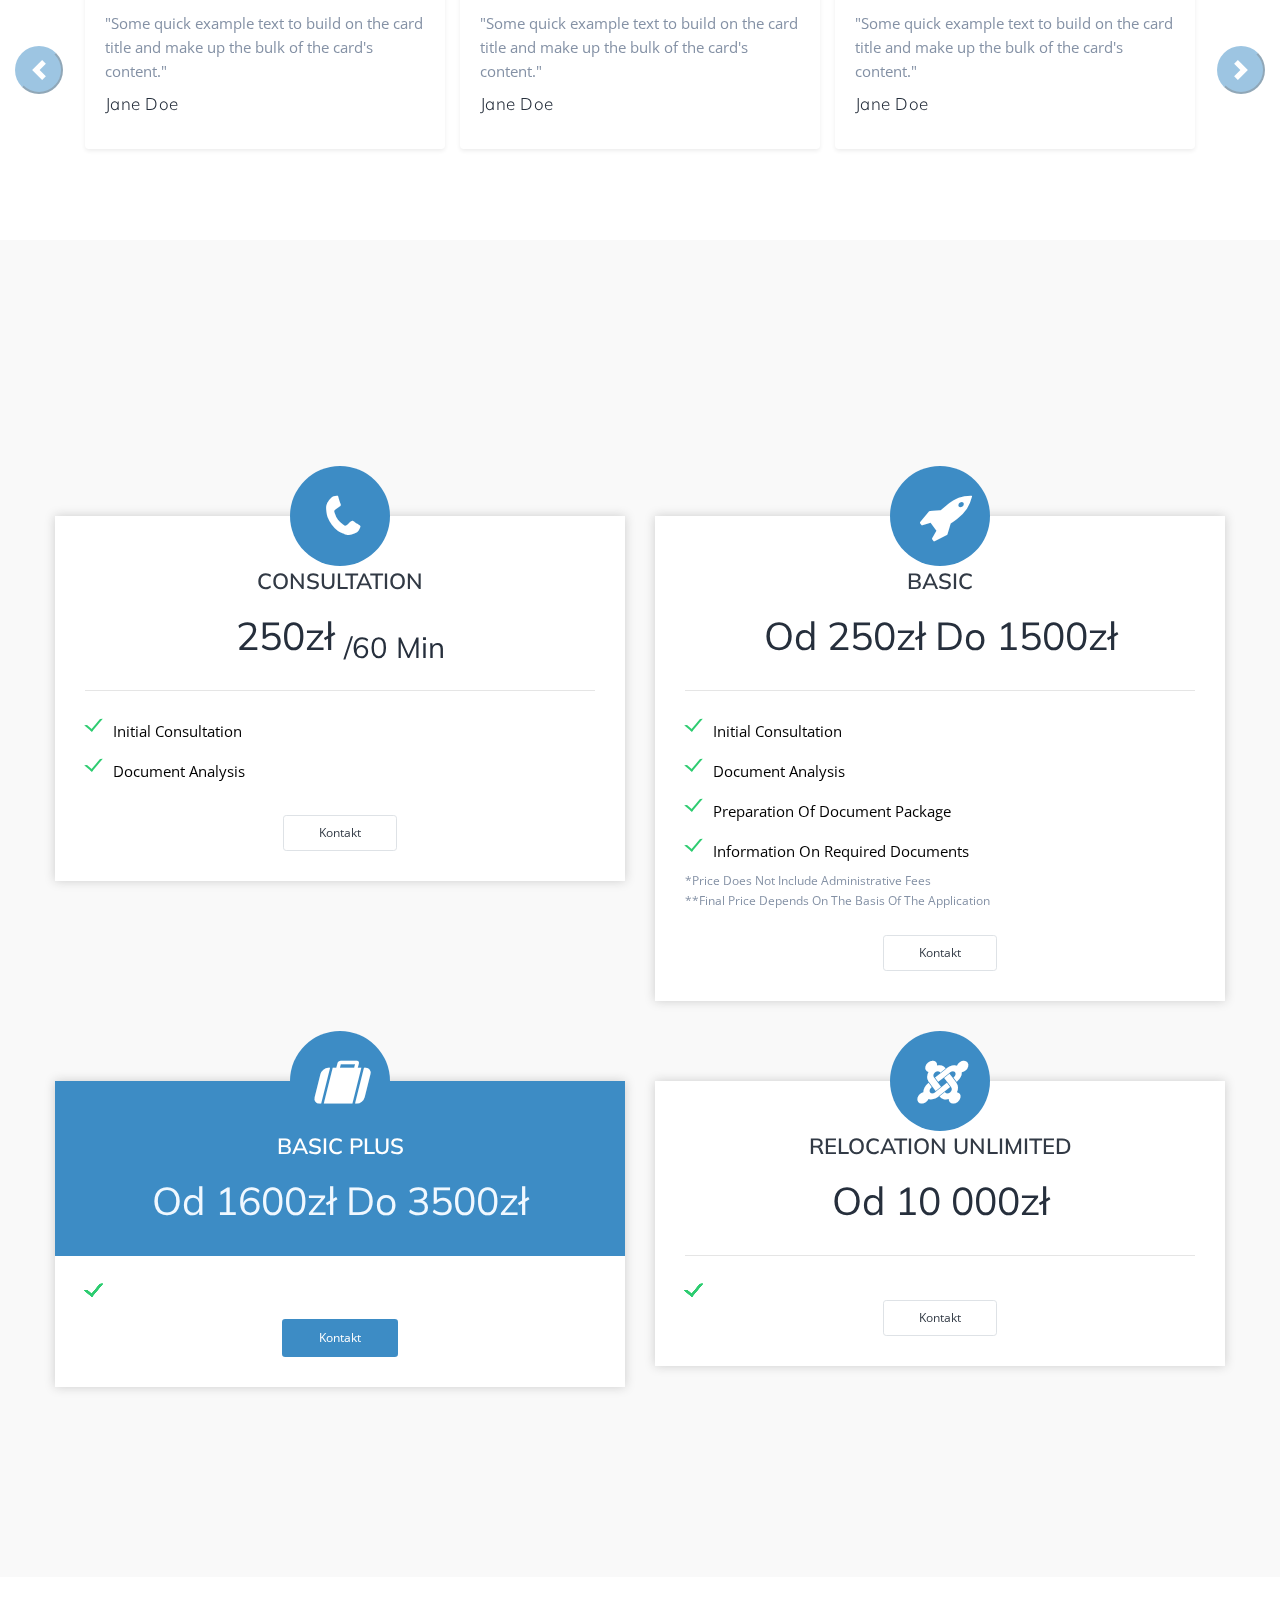
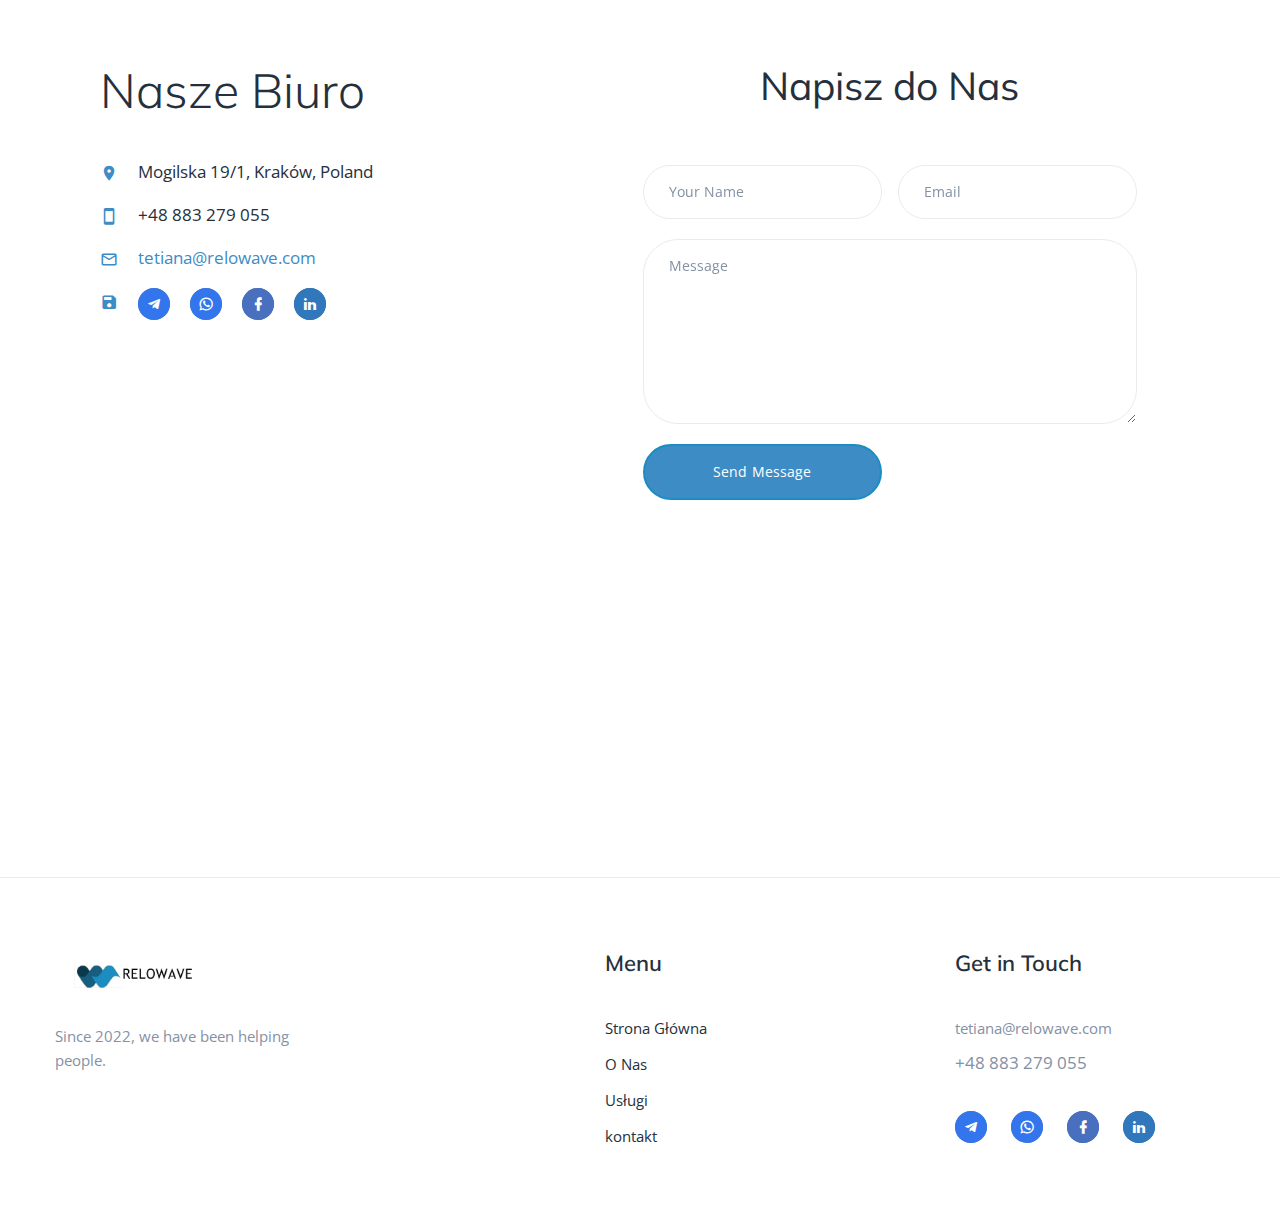
==== commit 71ad6da8: "Update index.html" ====
--- a/index.html
+++ b/index.html
@@ -398,18 +398,6 @@
                         <label id="Kons2Pl" class="checkbox">Analiza dokumentów</label>
                       </div>
                     </li>
-                    <li class="text-left">
-                      <div class="checkbox-container">
-                        <input type="checkbox" />
-                        <label id="Kons3Pl" class="checkbox">Przygotowanie pakietu dokumentów</label>
-                      </div>
-                    </li>
-                    <li class="text-left">
-                      <div class="checkbox-container">
-                        <input type="checkbox" />
-                        <label id="Kons4Pl" class="checkbox">Umówienia terminu w urzędzie</label>
-                      </div>
-                    </li>
                     <li class="footer">
                       <a id="Btn1Pl" class="btn btn-dark border btn-sm" href="index.html#kontaktpage">Kontakt</a>
                     </li>
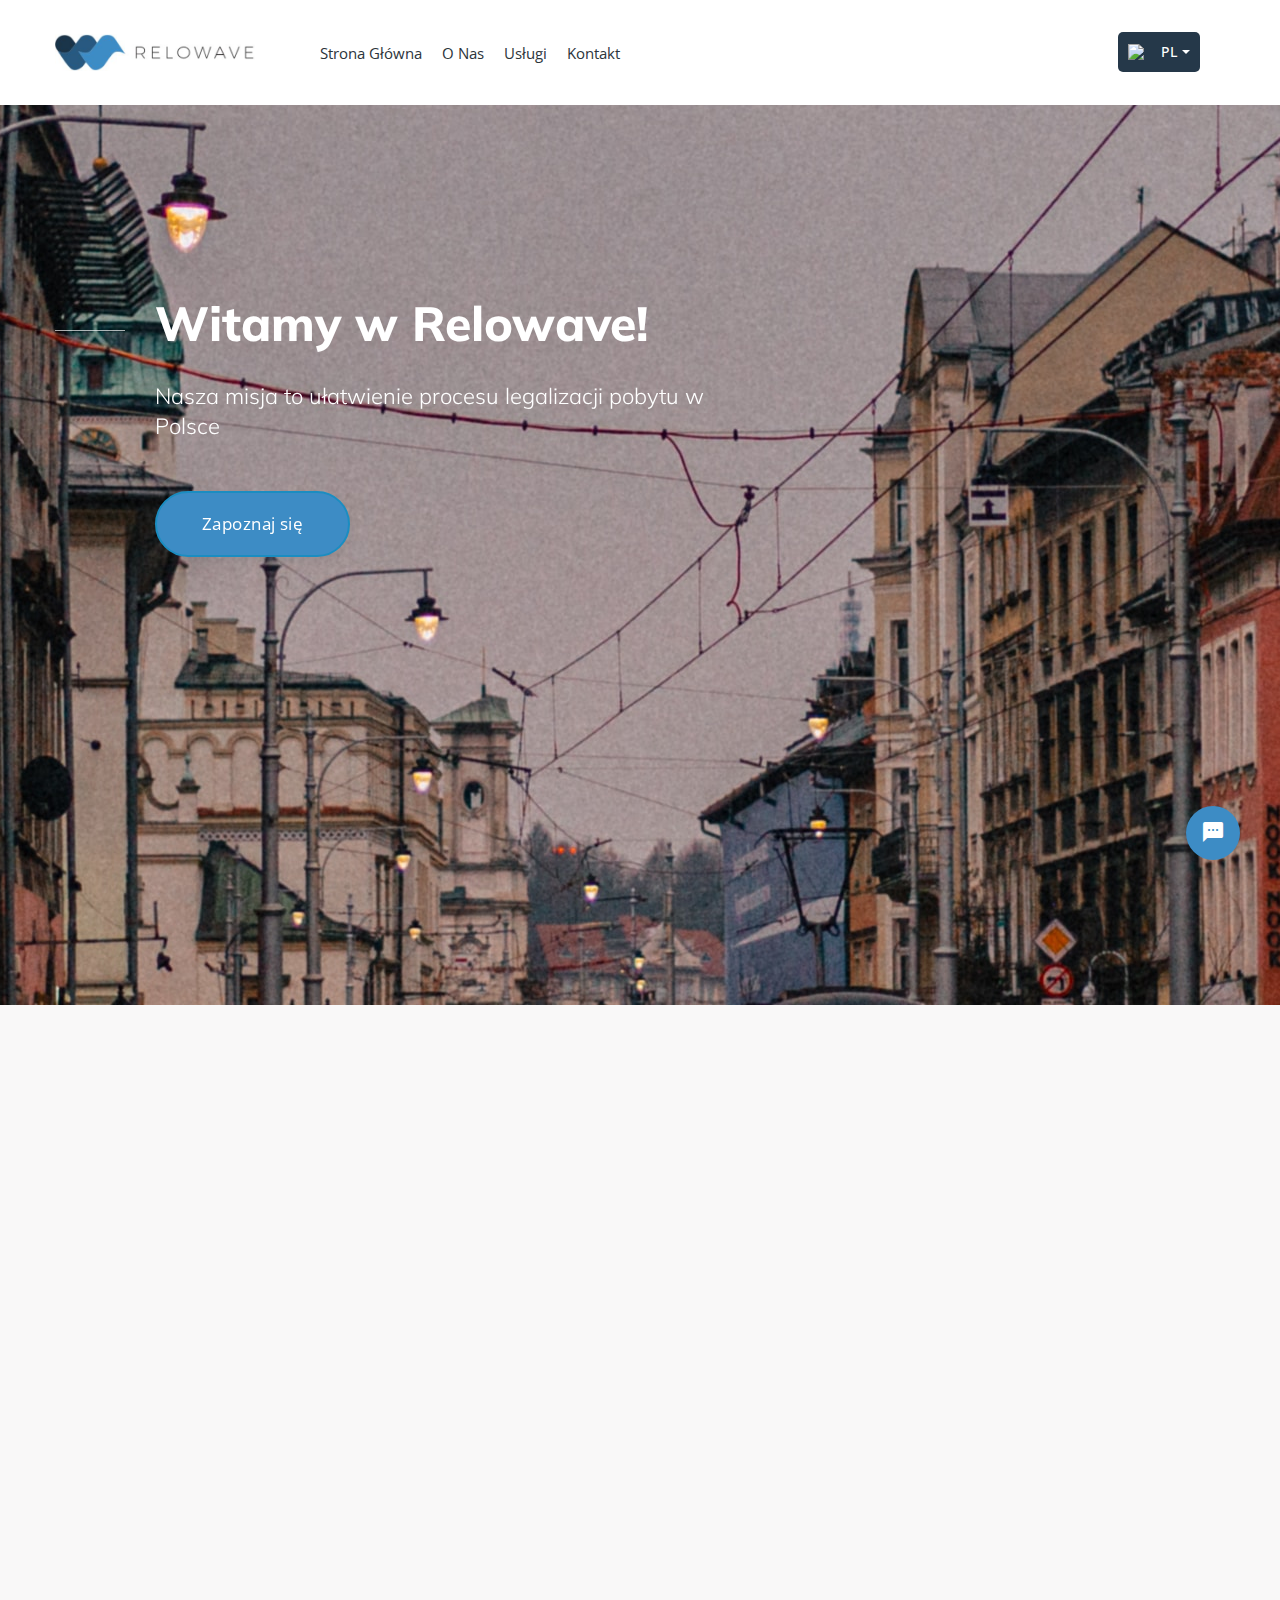
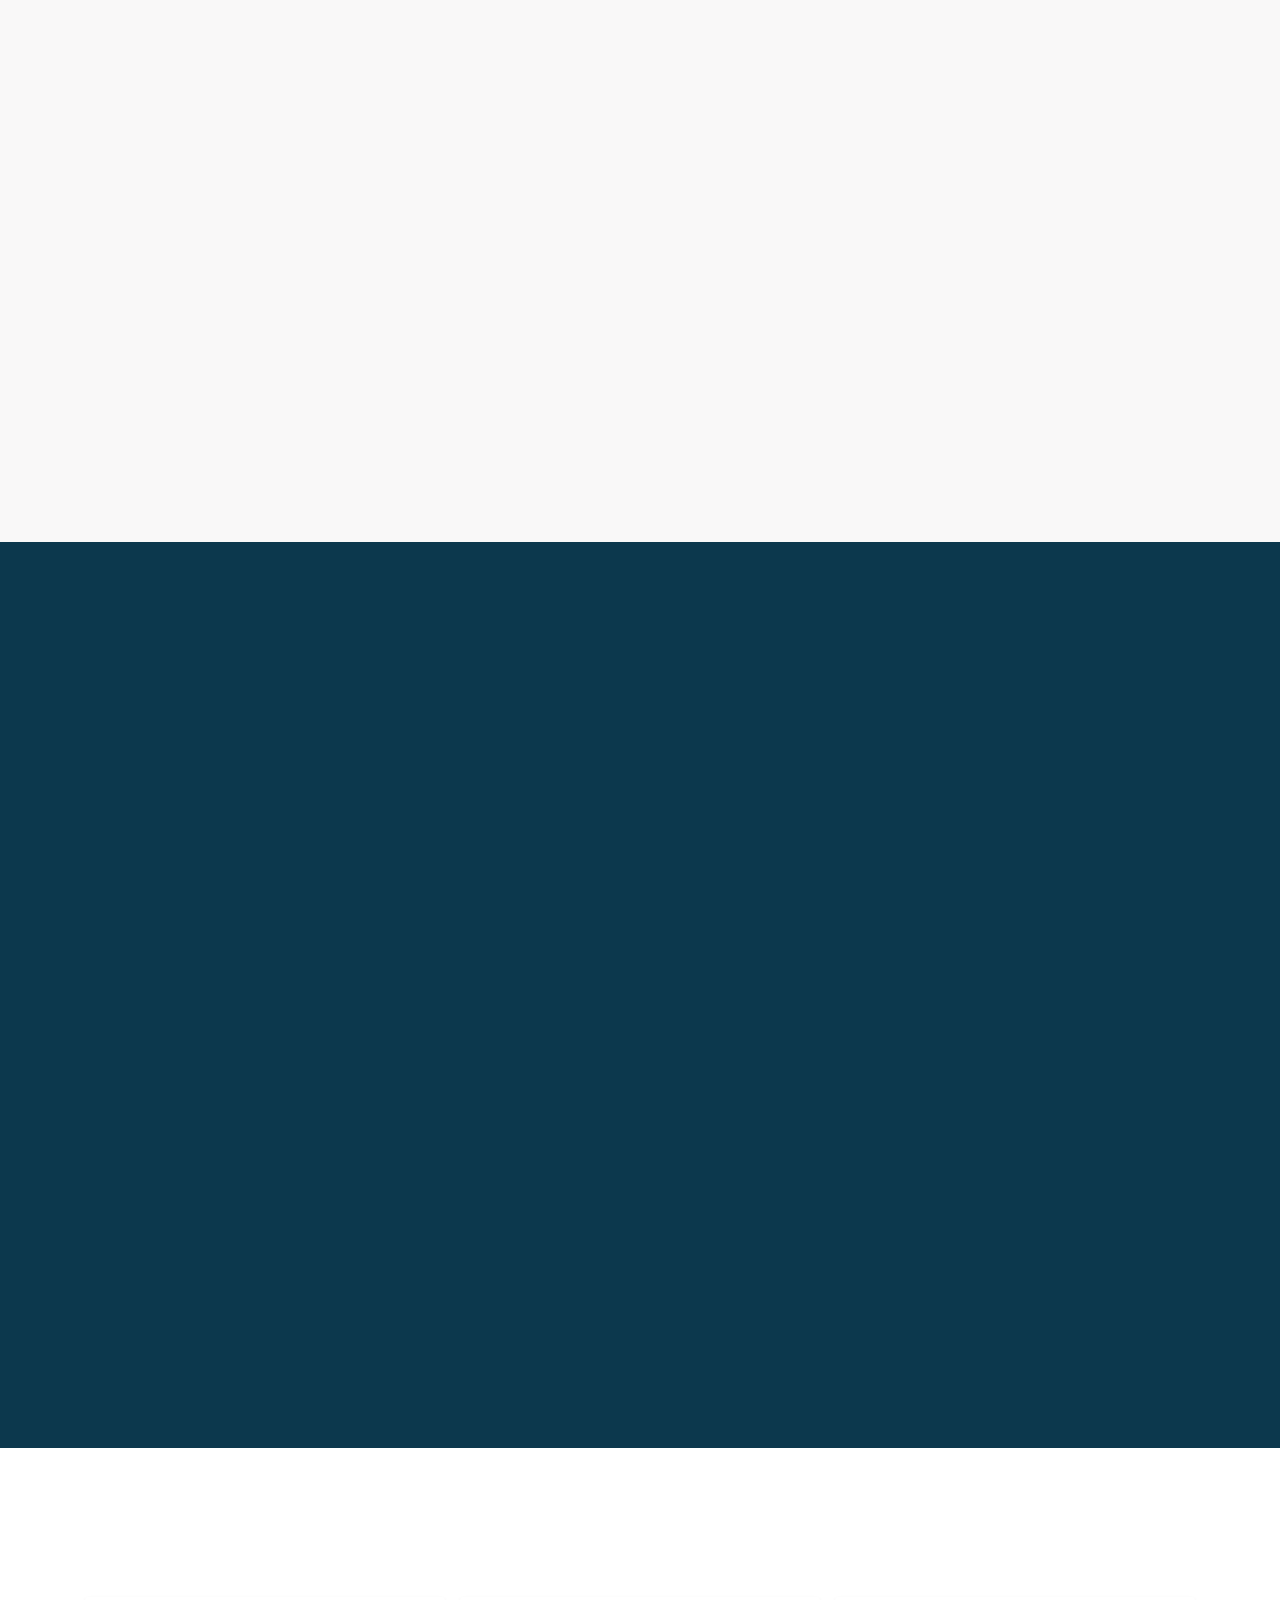
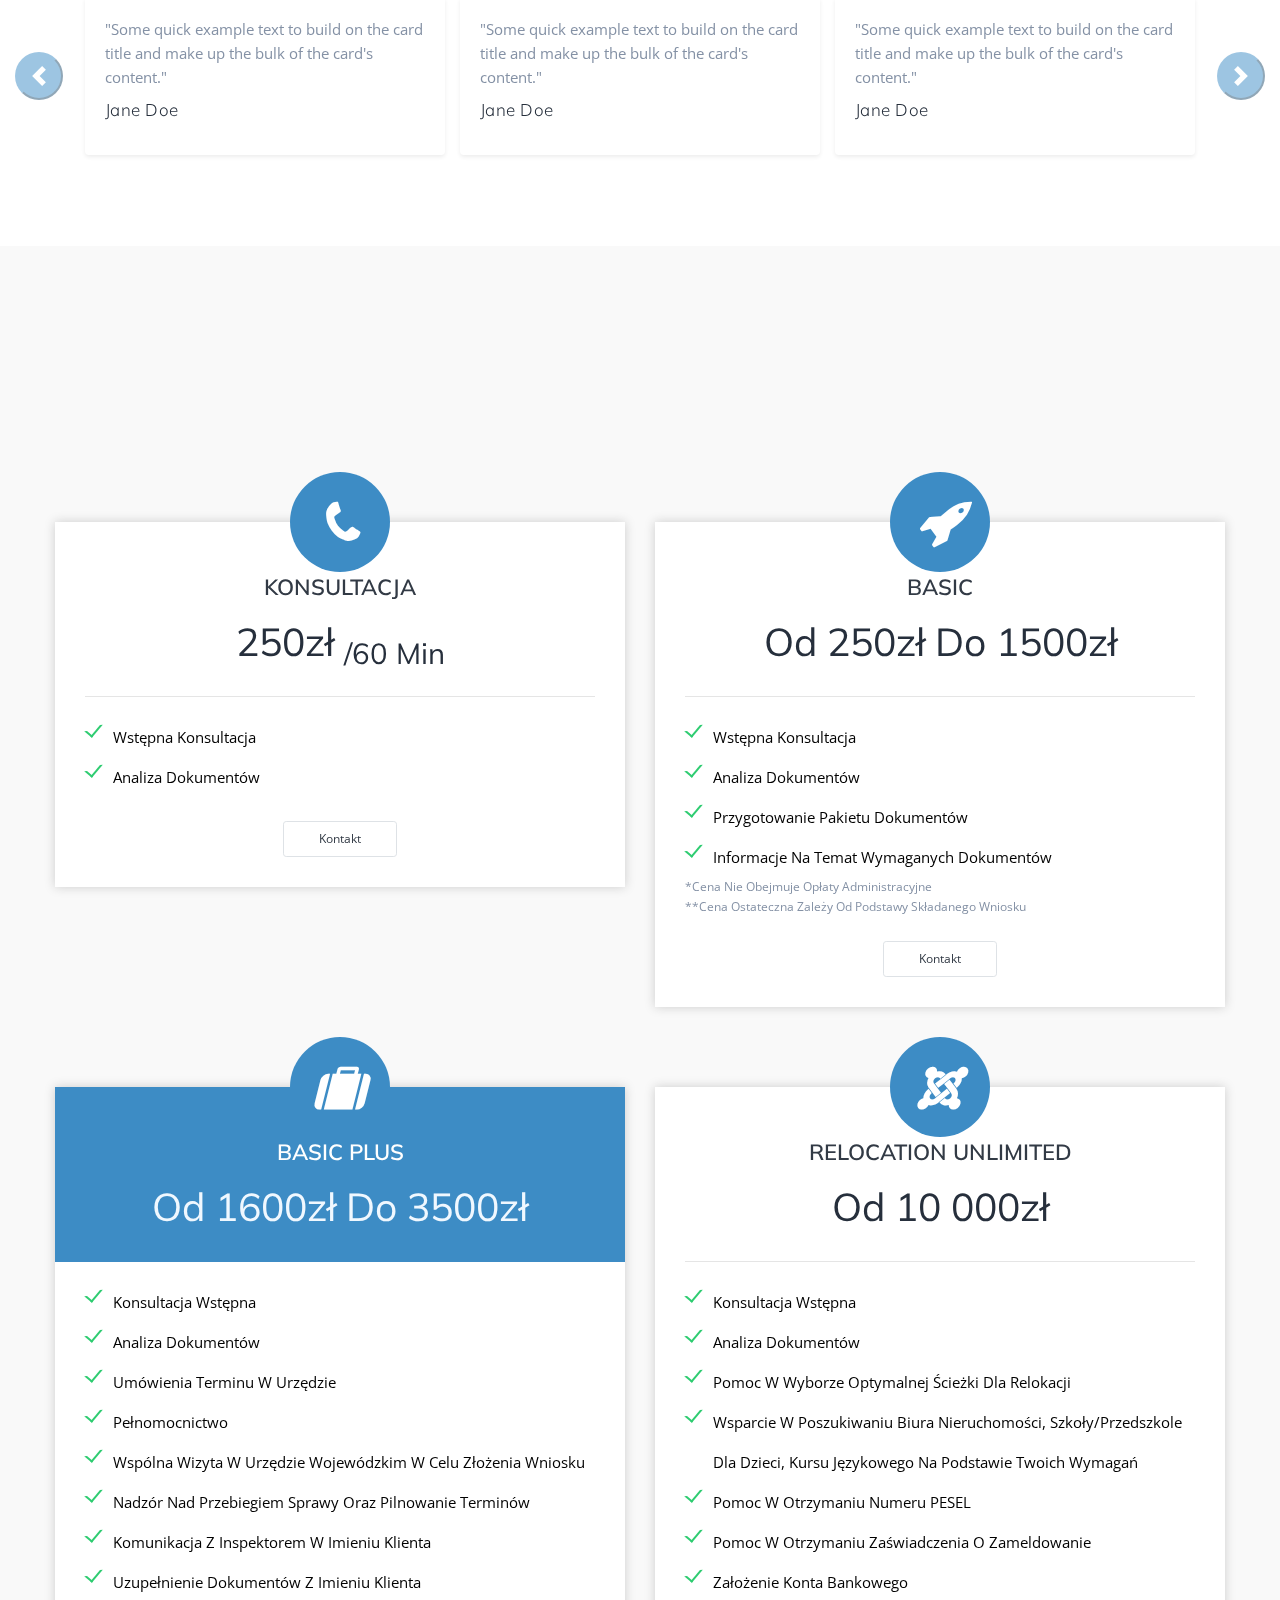
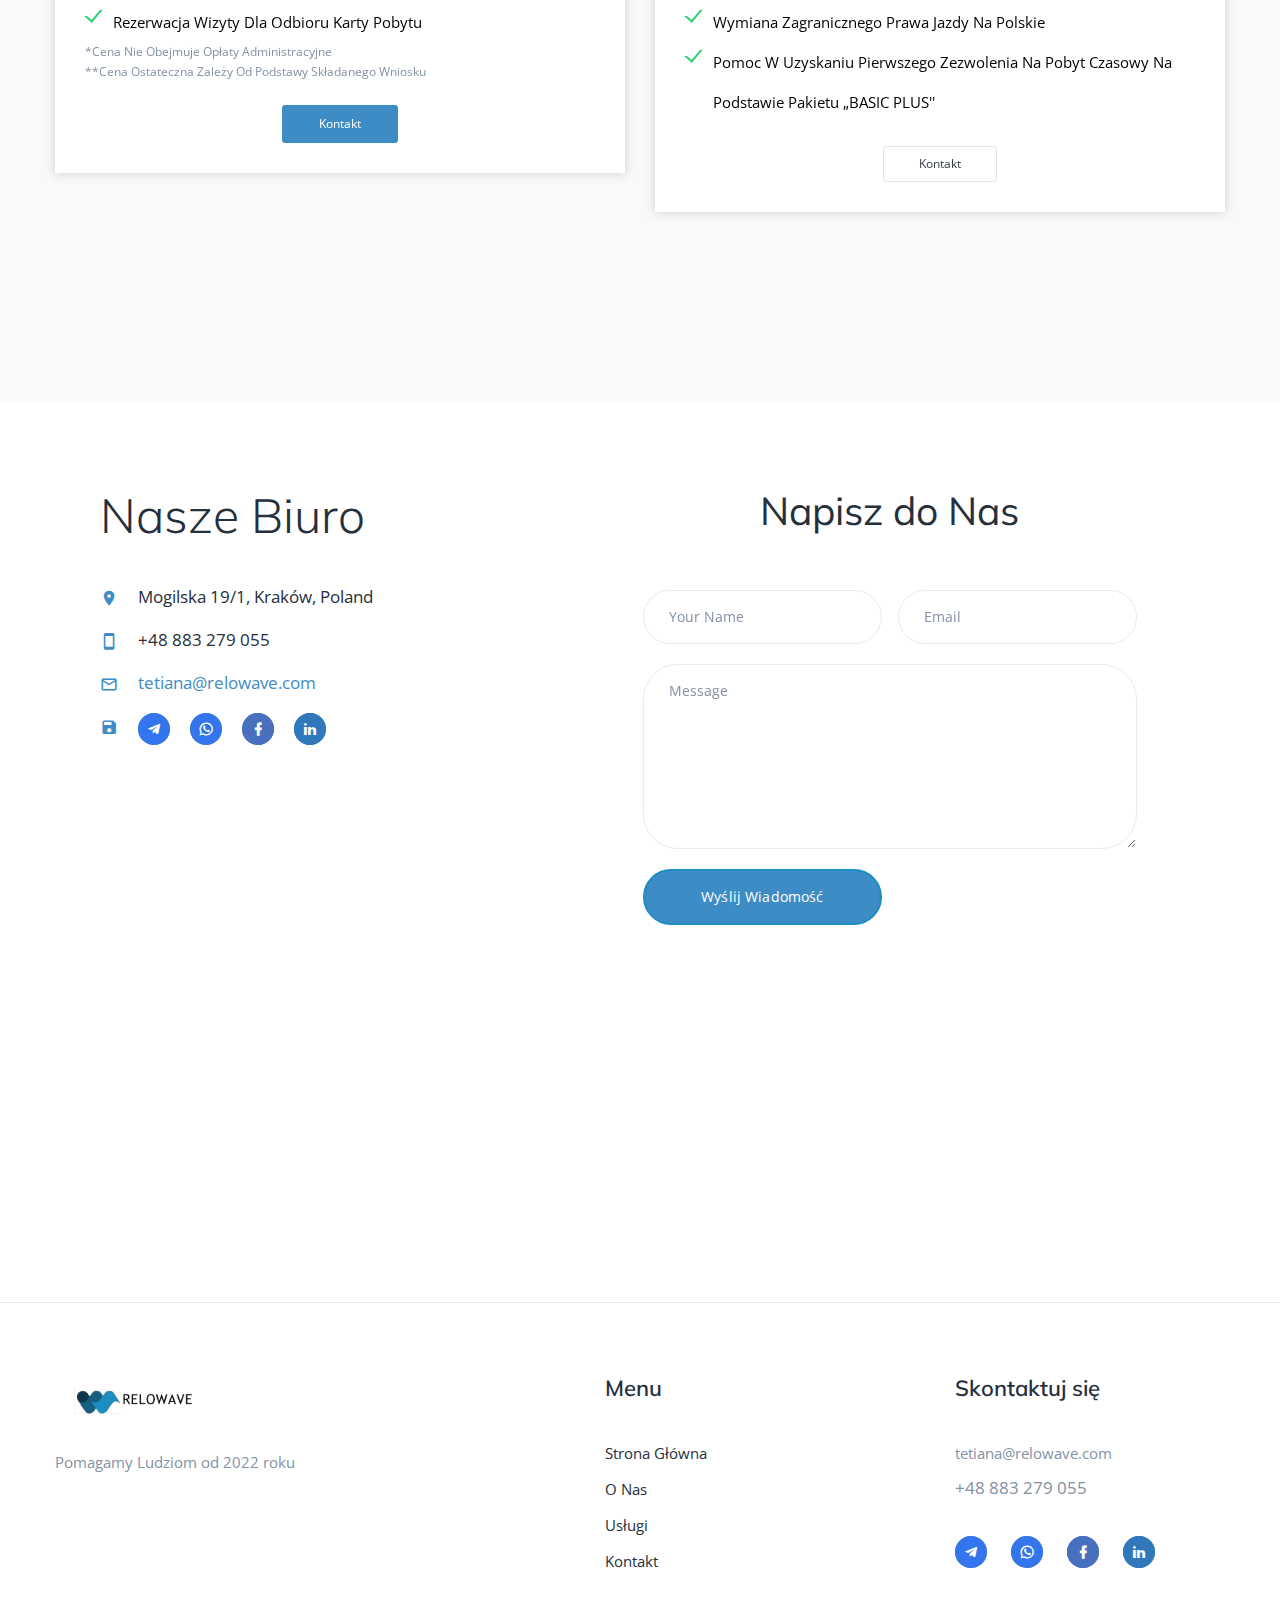
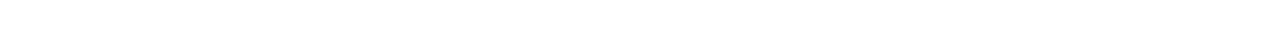
==== commit d7accf6f: "upd" ====
--- a/index.html
+++ b/index.html
@@ -363,6 +363,8 @@
       </div>
     </section>
 
+    
+
     <!--Plany-->
     <section id="pricing" class="pricing-area bg-gray section section-lg">
       <div class="container">
--- a/css/style.css
+++ b/css/style.css
@@ -1,4 +1,79 @@
 @charset "UTF-8";
+.swiper-container {
+	width: 100%;
+	height: 100%;
+  }
+  .swiper-slide {
+	text-align: center;
+	font-size: 18px;
+	background: #fff;
+	/* Center slide text vertically */
+	display: -webkit-box;
+	display: -ms-flexbox;
+	display: -webkit-flex;
+	display: flex;
+	-webkit-box-pack: center;
+	-ms-flex-pack: center;
+	-webkit-justify-content: center;
+	justify-content: center;
+	-webkit-box-align: center;
+	-ms-flex-align: center;
+	-webkit-align-items: center;
+	align-items: center;
+  }
+/*------------- core css end ----------------------*/
+
+.swiper-container {
+height: auto;
+}
+
+.biziq-review {
+padding: 70px 0;
+color: #555;
+}
+
+.biziq-review > div {
+max-width: 500px;
+margin: auto;
+}
+
+.review-rating svg {
+width: 14px;
+color: gold;
+}
+
+div[id*="biziqrecentreviews-"] {
+visibility: hidden;
+transition: .2s ease-in-out;
+}
+
+div[id*="biziqrecentreviews-"] .biziq-review > div {
+margin-bottom: 20px;
+}
+
+div[id*="biziqrecentreviews-"] .review-info span {
+display: block;
+}
+
+div[id*="biziqrecentreviews-"] .review-info .author-name {
+font-size: 1.4em;
+line-height: 1.6em;
+font-weight: 600;
+}
+
+div[id*="biziqrecentreviews-"] .review-date {
+opacity: .4;
+font-size: .8em;
+}
+
+div[id*="biziqrecentreviews-"] .review-rating {
+margin-bottom: 1em;
+}
+
+.swiper-slide {
+background: whitesmoke;
+color: #555;
+}
 
 	
   input[type="checkbox"]{
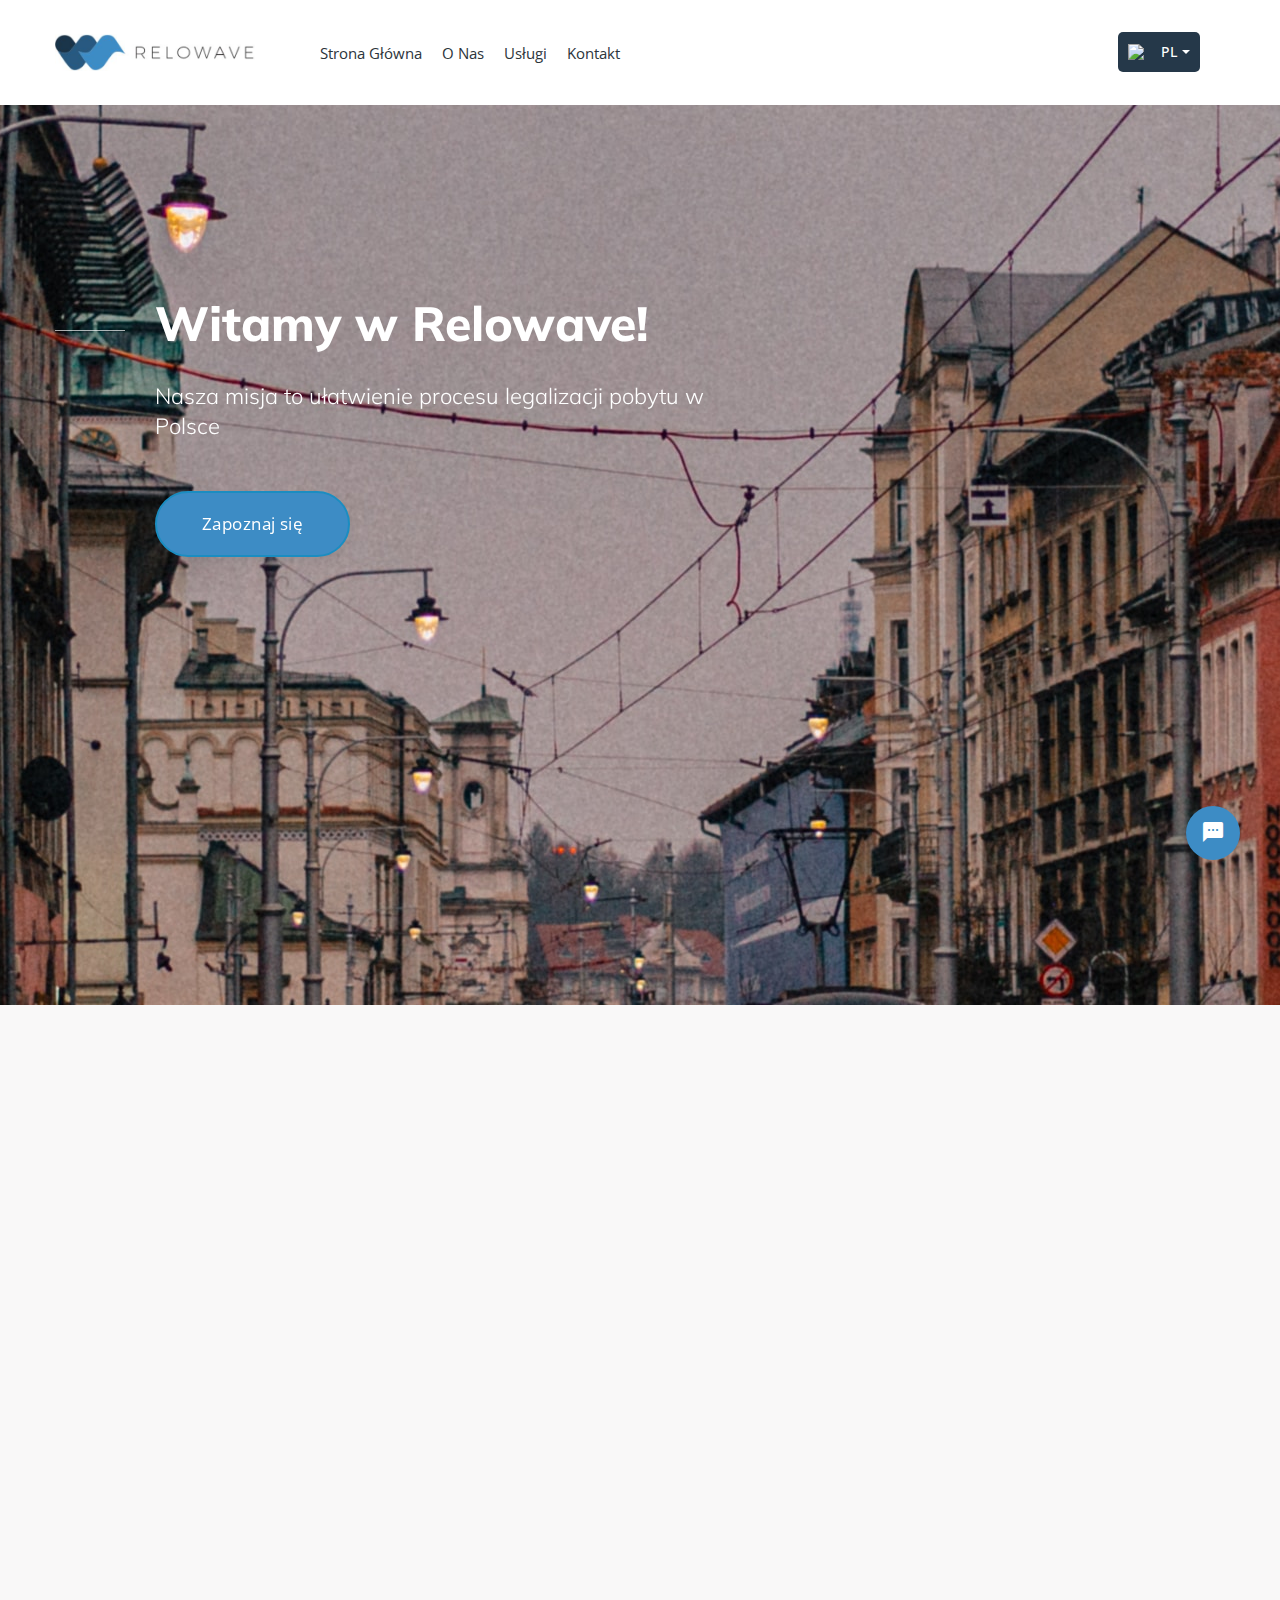
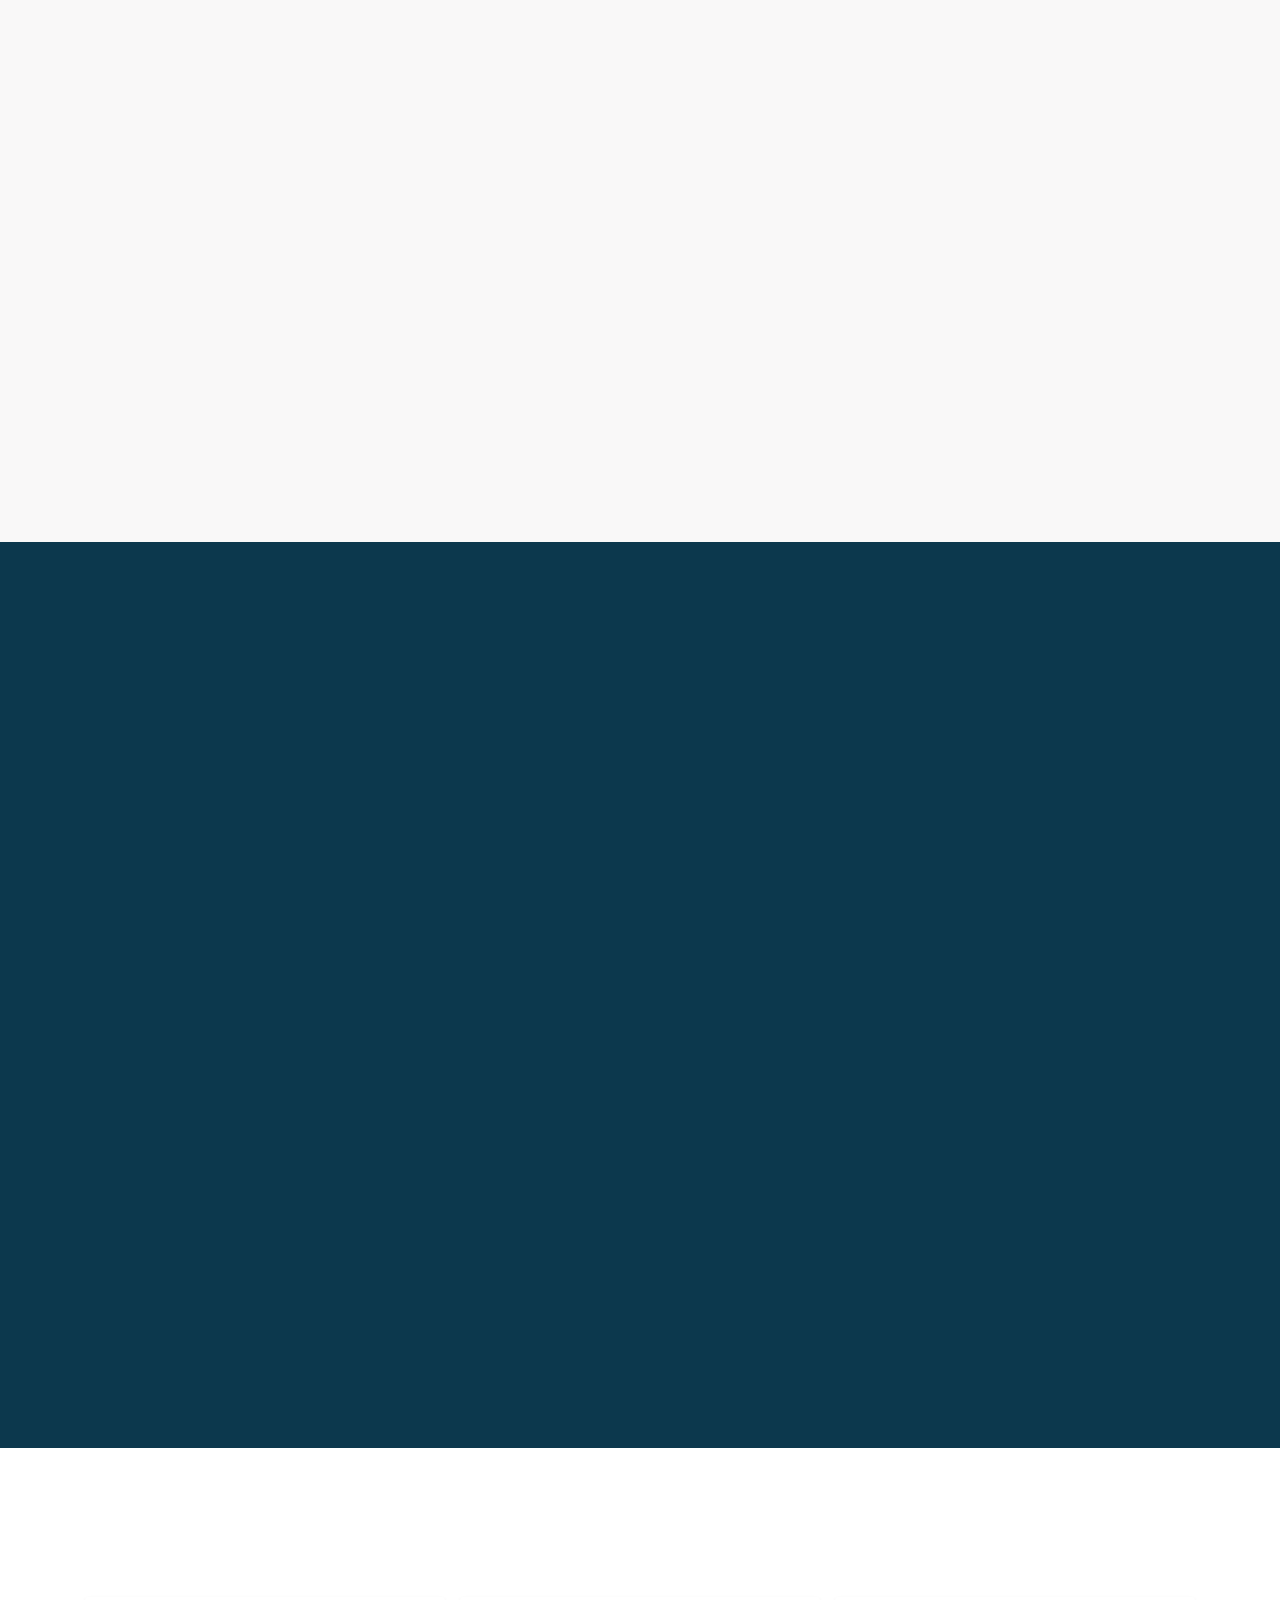
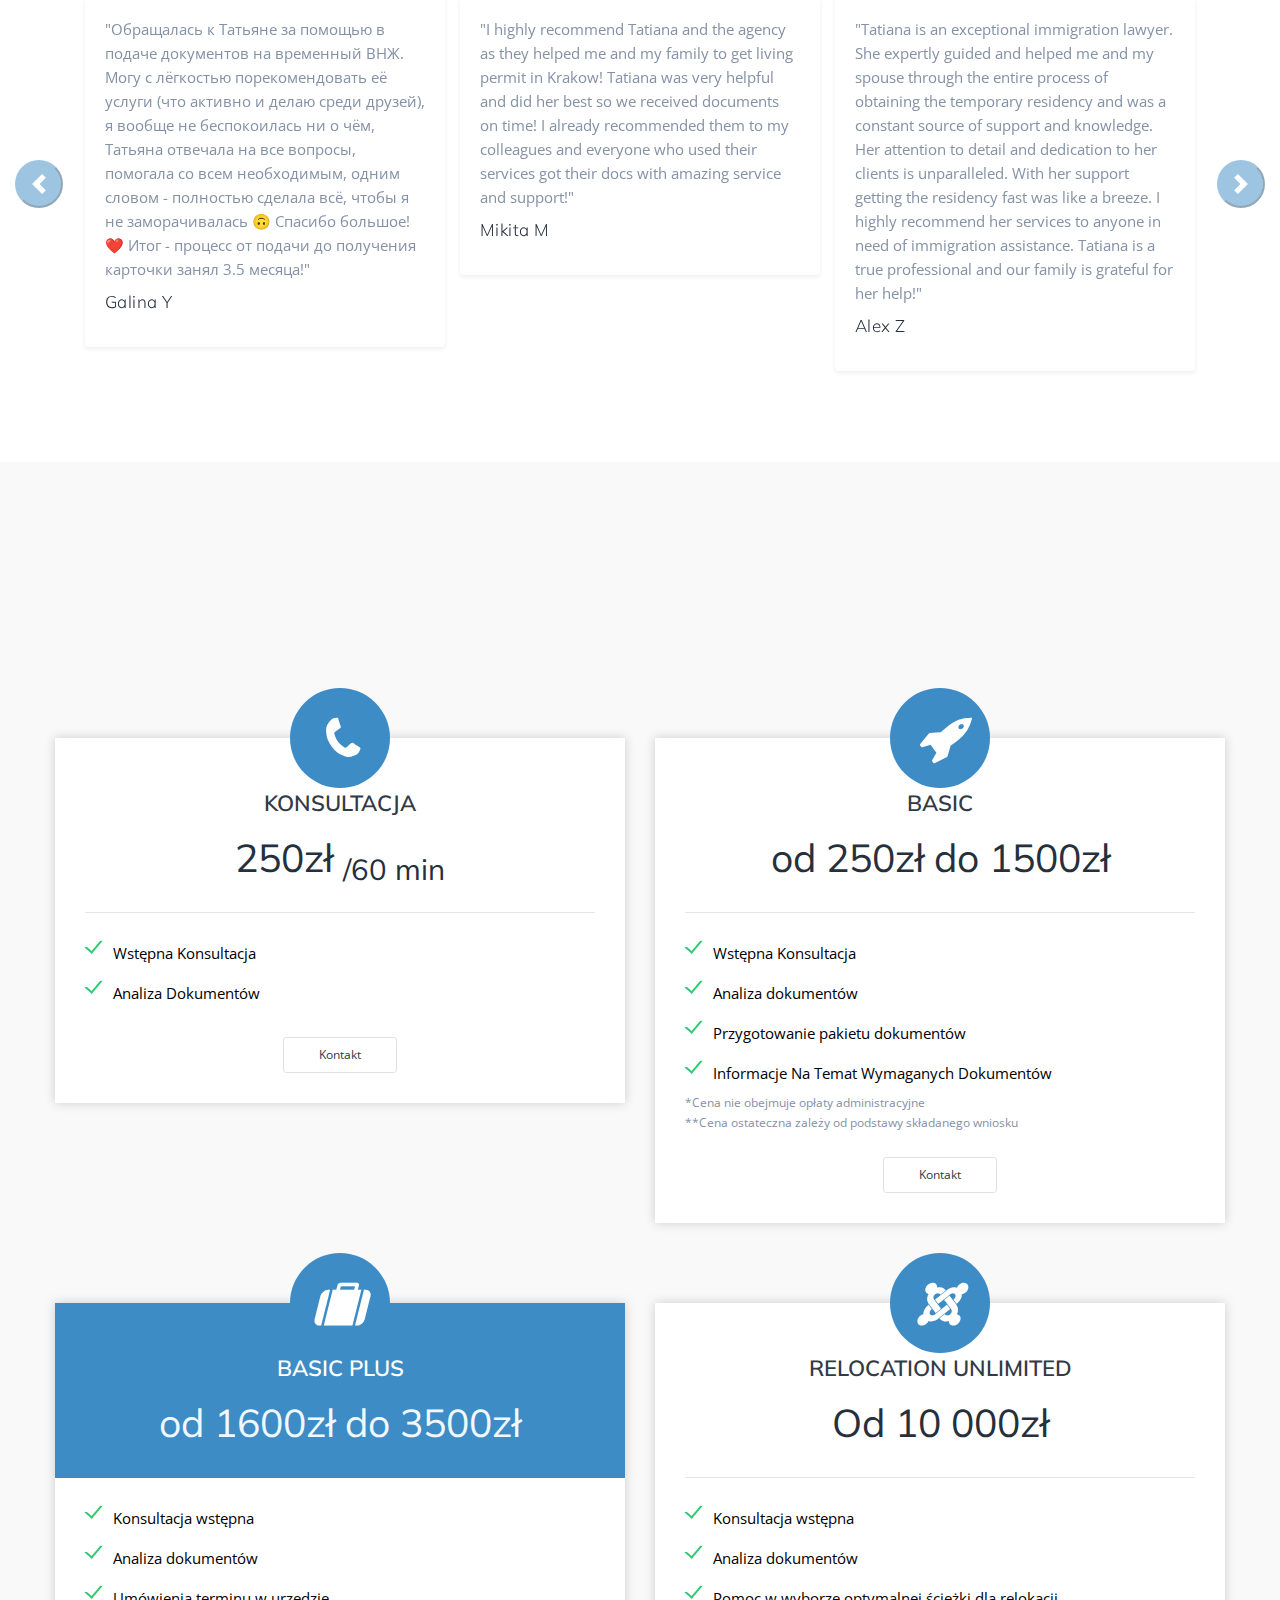
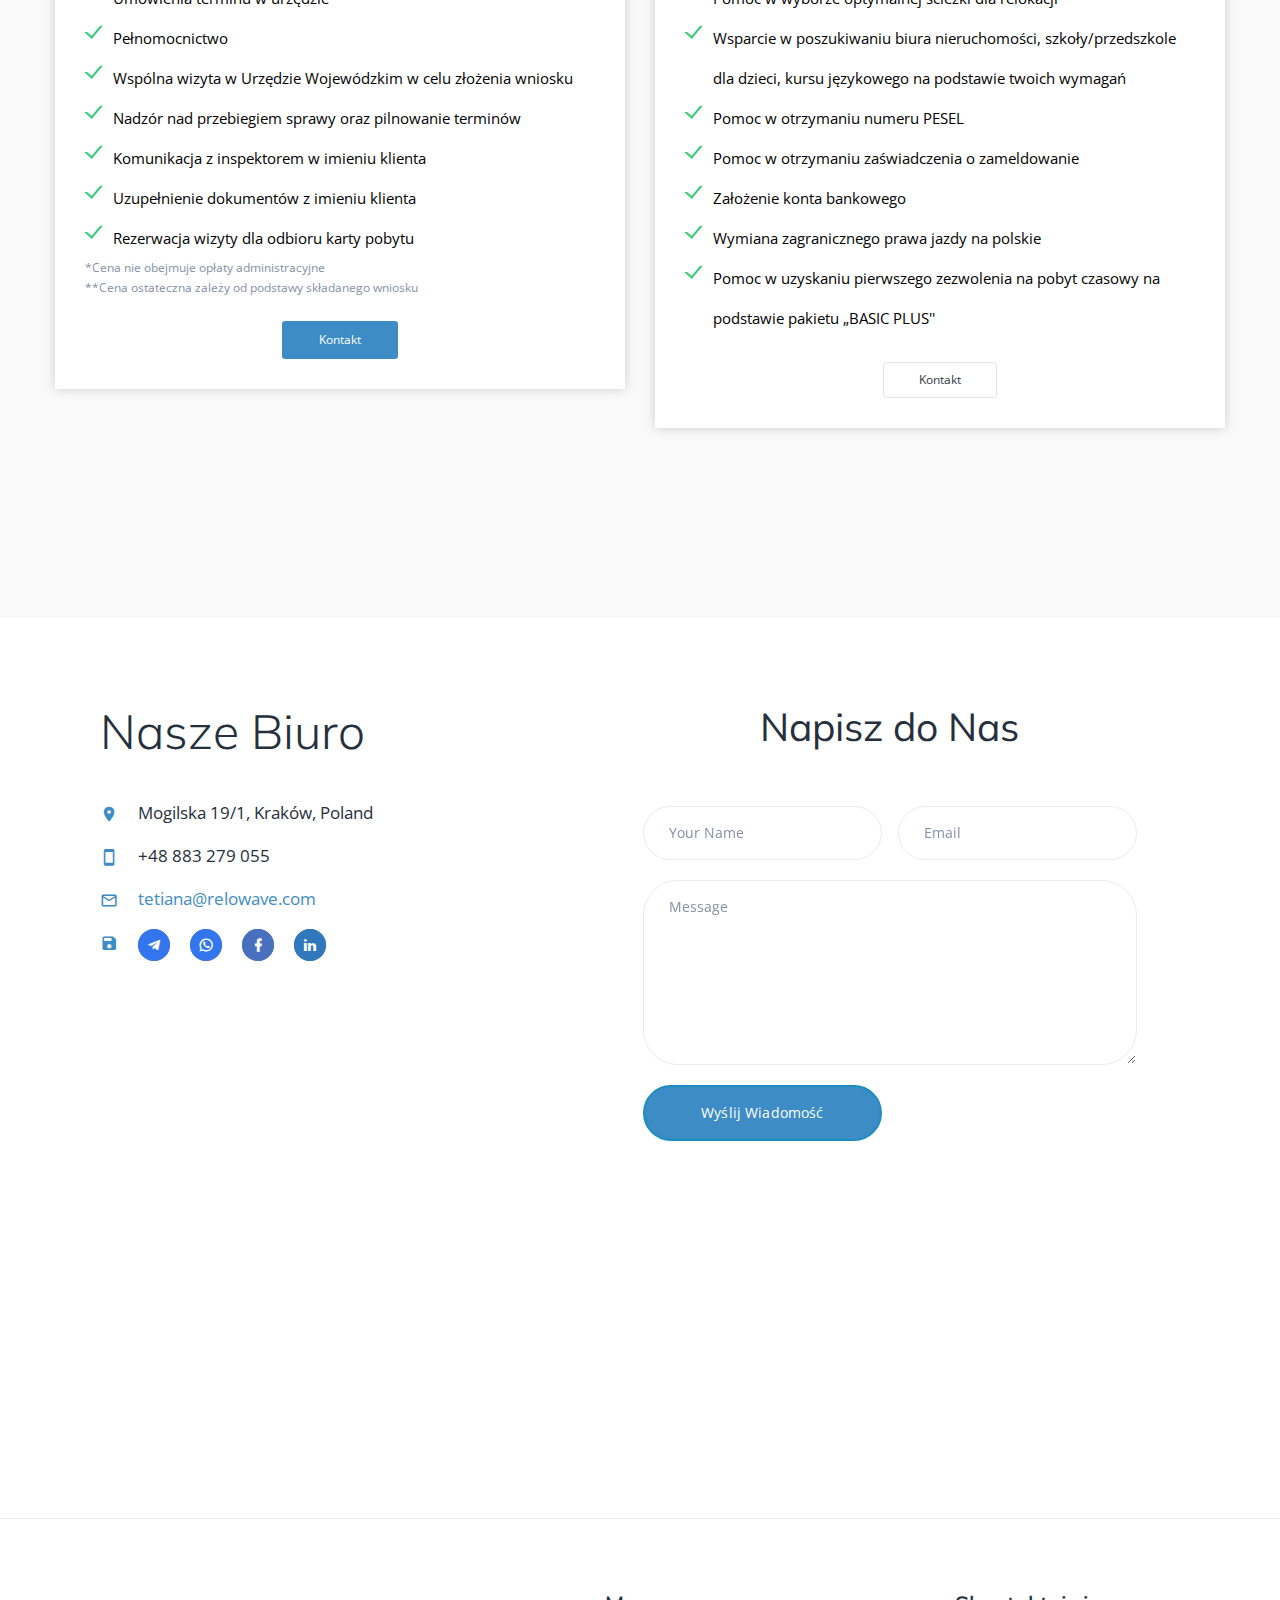
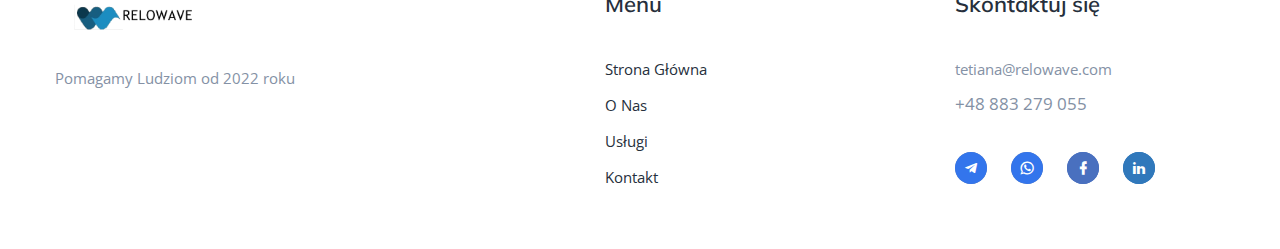
==== commit 7c294e72: "upd" ====
--- a/index.html
+++ b/index.html
@@ -98,7 +98,7 @@
                 legalizacji pobytu w Polsce</h4>
               <div class="group-xl group-middle">
                 <div><a id="btnind" class="button button-lg button-primary button-shadow button-winona wow clipInLeft"
-                    href="contact-us.html" data-wow-delay=".2s">Zapoznaj sie</a></div>
+                    href="index.html#pricing" data-wow-delay=".2s">Zapoznaj sie</a></div>
               </div>
             </div>
           </div>
@@ -235,12 +235,10 @@
                   <i class="bi bi-quote"></i>
                 </div>
                 <div class="card-body">
-                  <p class="card-text">"Some quick example text to build on the card title and make up the
-                    bulk of
-                    the card's content."</p>
+                  <p class="card-text">"Обращалась к Татьяне за помощью в подаче документов на временный ВНЖ. Могу с лёгкостью порекомендовать её услуги (что активно и делаю среди друзей), я вообще не беспокоилась ни о чём, Татьяна отвечала на все вопросы, помогала со всем необходимым, одним словом - полностью сделала всё, чтобы я не заморачивалась 🙃 Спасибо большое! ❤️ Итог - процесс от подачи до получения карточки занял 3.5 месяца!"</p>
                   <div class="d-flex align-items-center pt-2">
                     <div>
-                      <h5 class="card-title fw-bold">Jane Doe</h5>
+                      <h5 class="card-title fw-bold">Galina Y</h5>
                     </div>
                   </div>
                 </div>
@@ -252,12 +250,10 @@
                   <i class="bi bi-quote"></i>
                 </div>
                 <div class="card-body">
-                  <p class="card-text">"Some quick example text to build on the card title and make up the
-                    bulk of
-                    the card's content."</p>
+                  <p class="card-text">"I highly recommend Tatiana and the agency as they helped me and my family to get living permit in Krakow! Tatiana was very helpful and did her best so we received documents on time! I already recommended them to my colleagues and everyone who used their services got their docs with amazing service and support!"</p>
                   <div class="d-flex align-items-center pt-2">
                     <div>
-                      <h5 class="card-title fw-bold">Jane Doe</h5>
+                      <h5 class="card-title fw-bold">Mikita M</h5>
                     </div>
                   </div>
                 </div>
@@ -269,12 +265,10 @@
                   <i class="bi bi-quote"></i>
                 </div>
                 <div class="card-body">
-                  <p class="card-text">"Some quick example text to build on the card title and make up the
-                    bulk of
-                    the card's content."</p>
+                  <p class="card-text">"Tatiana is an exceptional immigration lawyer. She expertly guided and helped me and my spouse through the entire process of obtaining the temporary residency and was a constant source of support and knowledge. Her attention to detail and dedication to her clients is unparalleled. With her support getting the residency fast was like a breeze. I highly recommend her services to anyone in need of immigration assistance. Tatiana is a true professional and our family is grateful for her help!"</p>
                   <div class="d-flex align-items-center pt-2">
                     <div>
-                      <h5 class="card-title fw-bold">Jane Doe</h5>
+                      <h5 class="card-title fw-bold">Alex Z</h5>
                     </div>
                   </div>
                 </div>
@@ -286,12 +280,10 @@
                   <i class="bi bi-quote"></i>
                 </div>
                 <div class="card-body">
-                  <p class="card-text">"Some quick example text to build on the card title and make up the
-                    bulk of
-                    the card's content."</p>
+                  <p class="card-text">"Обращалась в Relowave с просьбой о получении ВНЖ по бизнесу (ИП). Татьяна помогла со всеми документами, была очень приятна в общении, всегда на связи, сопровождала меня при подаче, а также решала возникающие вопросы по моему делу. В итоге я получила положительное решение! Очень хочу порекомендовать Татьяну, как отличного специалиста по вопросу легализации пребывания в Польше и еще раз сказать спасибо за проделанную работу!"</p>
                   <div class="d-flex align-items-center pt-2">
                     <div>
-                      <h5 class="card-title fw-bold">Jane Doe</h5>
+                      <h5 class="card-title fw-bold">Ann S</h5>
                     </div>
                   </div>
                 </div>
@@ -303,12 +295,10 @@
                   <i class="bi bi-quote"></i>
                 </div>
                 <div class="card-body">
-                  <p class="card-text">"Some quick example text to build on the card title and make up the
-                    bulk of
-                    the card's content."</p>
+                  <p class="card-text">"Очень рекомендую Relowave и Татьяну, в частности. У нашей семьи был сложный случай, с изменением места работы основного заявителя в процессе и заменой документов, соответственно. Благодаря Татьяне все прошло быстро и без лишних сложностей. На днях забираем карты 🙂"</p>
                   <div class="d-flex align-items-center pt-2">
                     <div>
-                      <h5 class="card-title fw-bold">Jane Doe</h5>
+                      <h5 class="card-title fw-bold">Katya V</h5>
                     </div>
                   </div>
                 </div>
@@ -320,12 +310,11 @@
                   <i class="bi bi-quote"></i>
                 </div>
                 <div class="card-body">
-                  <p class="card-text">"Some quick example text to build on the card title and make up the
-                    bulk of
-                    the card's content."</p>
+                  <p class="card-text">"Спасибо Татьяне за постоянный саппорт в эмиграционных вопросах. Без каких либо проблем помогла получить внж. В ее работу входило все: подготовка и подача письма в ужонд, сбор документов, контроль статуса обработки данных, моральная поддержка)) 
+                    Очень рекомендую работать с Татьяной!"</p>
                   <div class="d-flex align-items-center pt-2">
                     <div>
-                      <h5 class="card-title fw-bold">Jane Doe</h5>
+                      <h5 class="card-title fw-bold">Dasha O</h5>
                     </div>
                   </div>
                 </div>
@@ -337,12 +326,11 @@
                   <i class="bi bi-quote"></i>
                 </div>
                 <div class="card-body">
-                  <p class="card-text">"Some quick example text to build on the card title and make up the
-                    bulk of
-                    the card's content."</p>
+                  <p class="card-text">"Користувалась послугами Тетяни, зверталась не одноразово по допомогу та консультації стосовно легалізації в Польщі. Завжди отримувала швидку та професійну відповідь. 
+                    Рекомендую!"</p>
                   <div class="d-flex align-items-center pt-2">
                     <div>
-                      <h5 class="card-title fw-bold">Jane Doe</h5>
+                      <h5 class="card-title fw-bold">Natalia B</h5>
                     </div>
                   </div>
                 </div>
--- a/css/style.css
+++ b/css/style.css
@@ -313,7 +313,6 @@
 .pricing-item li {
   line-height: 40px;
   margin: 0 30px;
-  text-transform: capitalize;
 }
 
 .pricing-area .pricing-item.active .pricing-header {
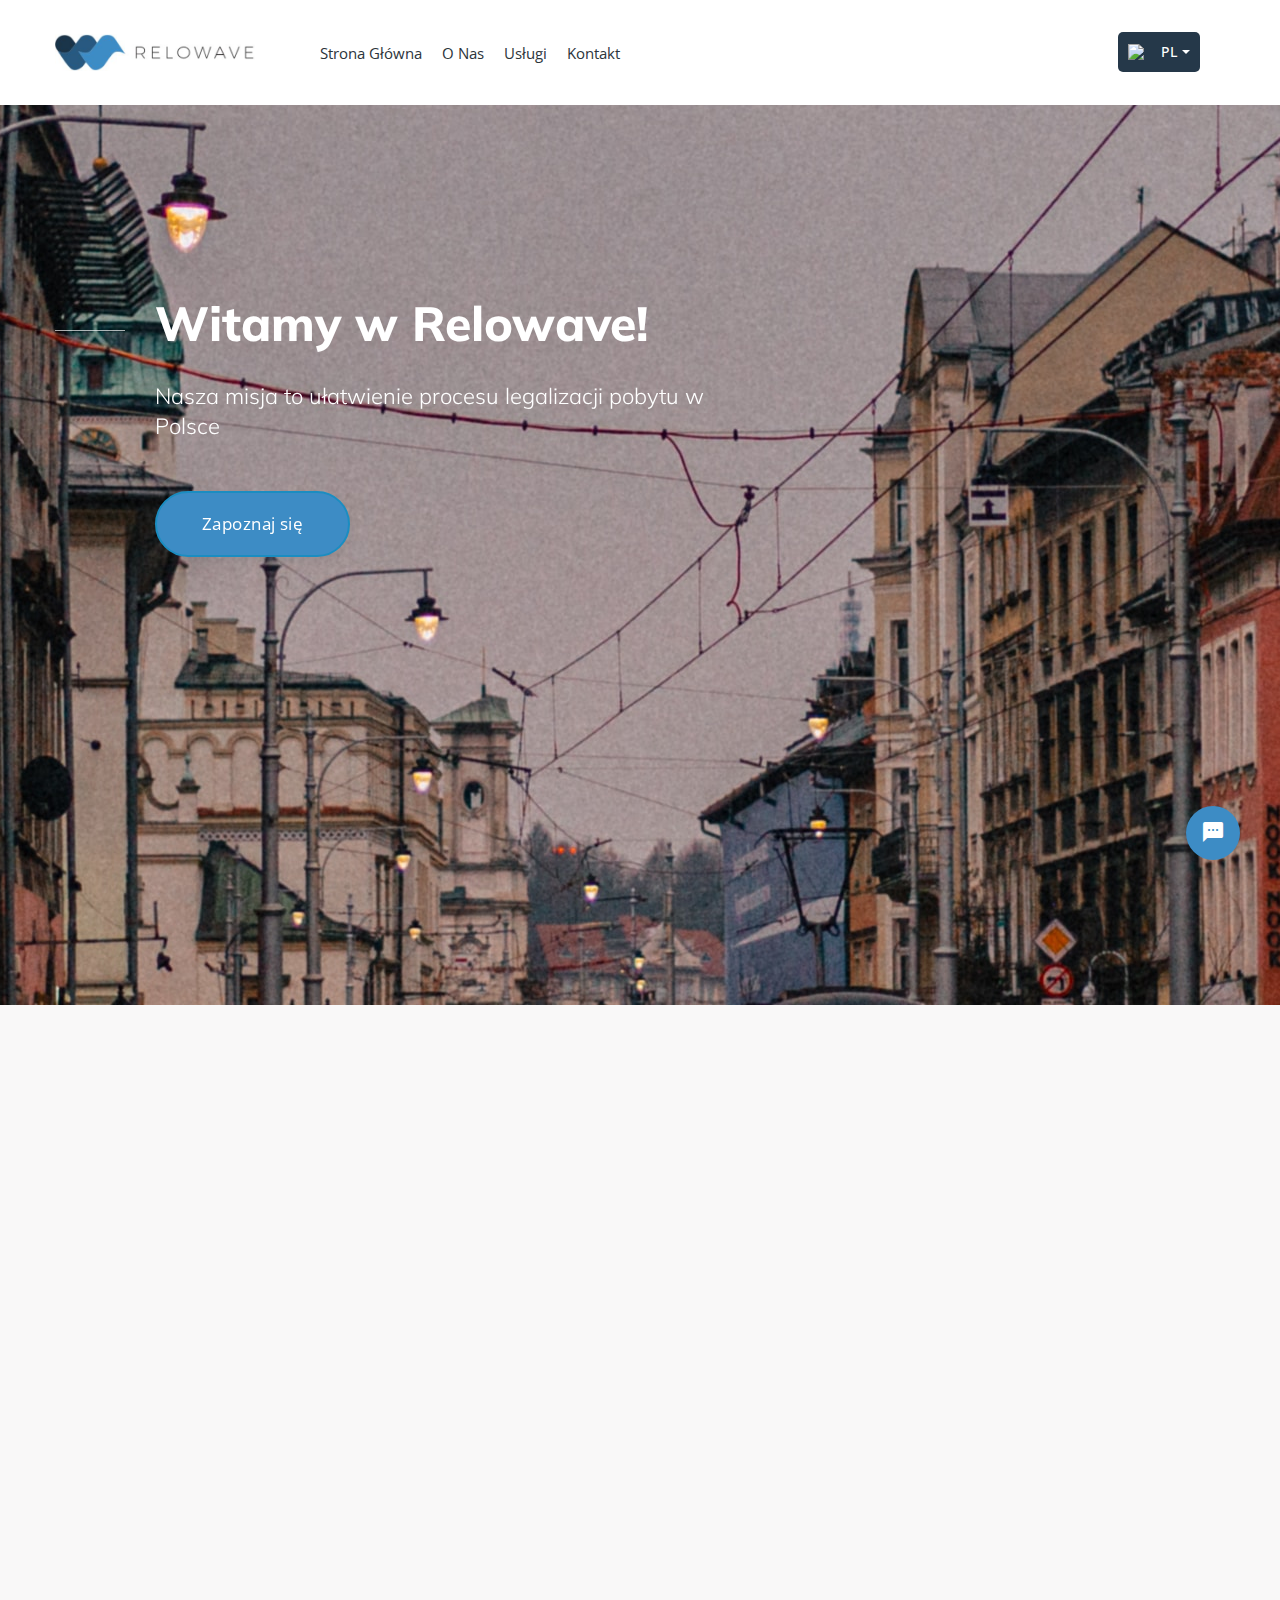
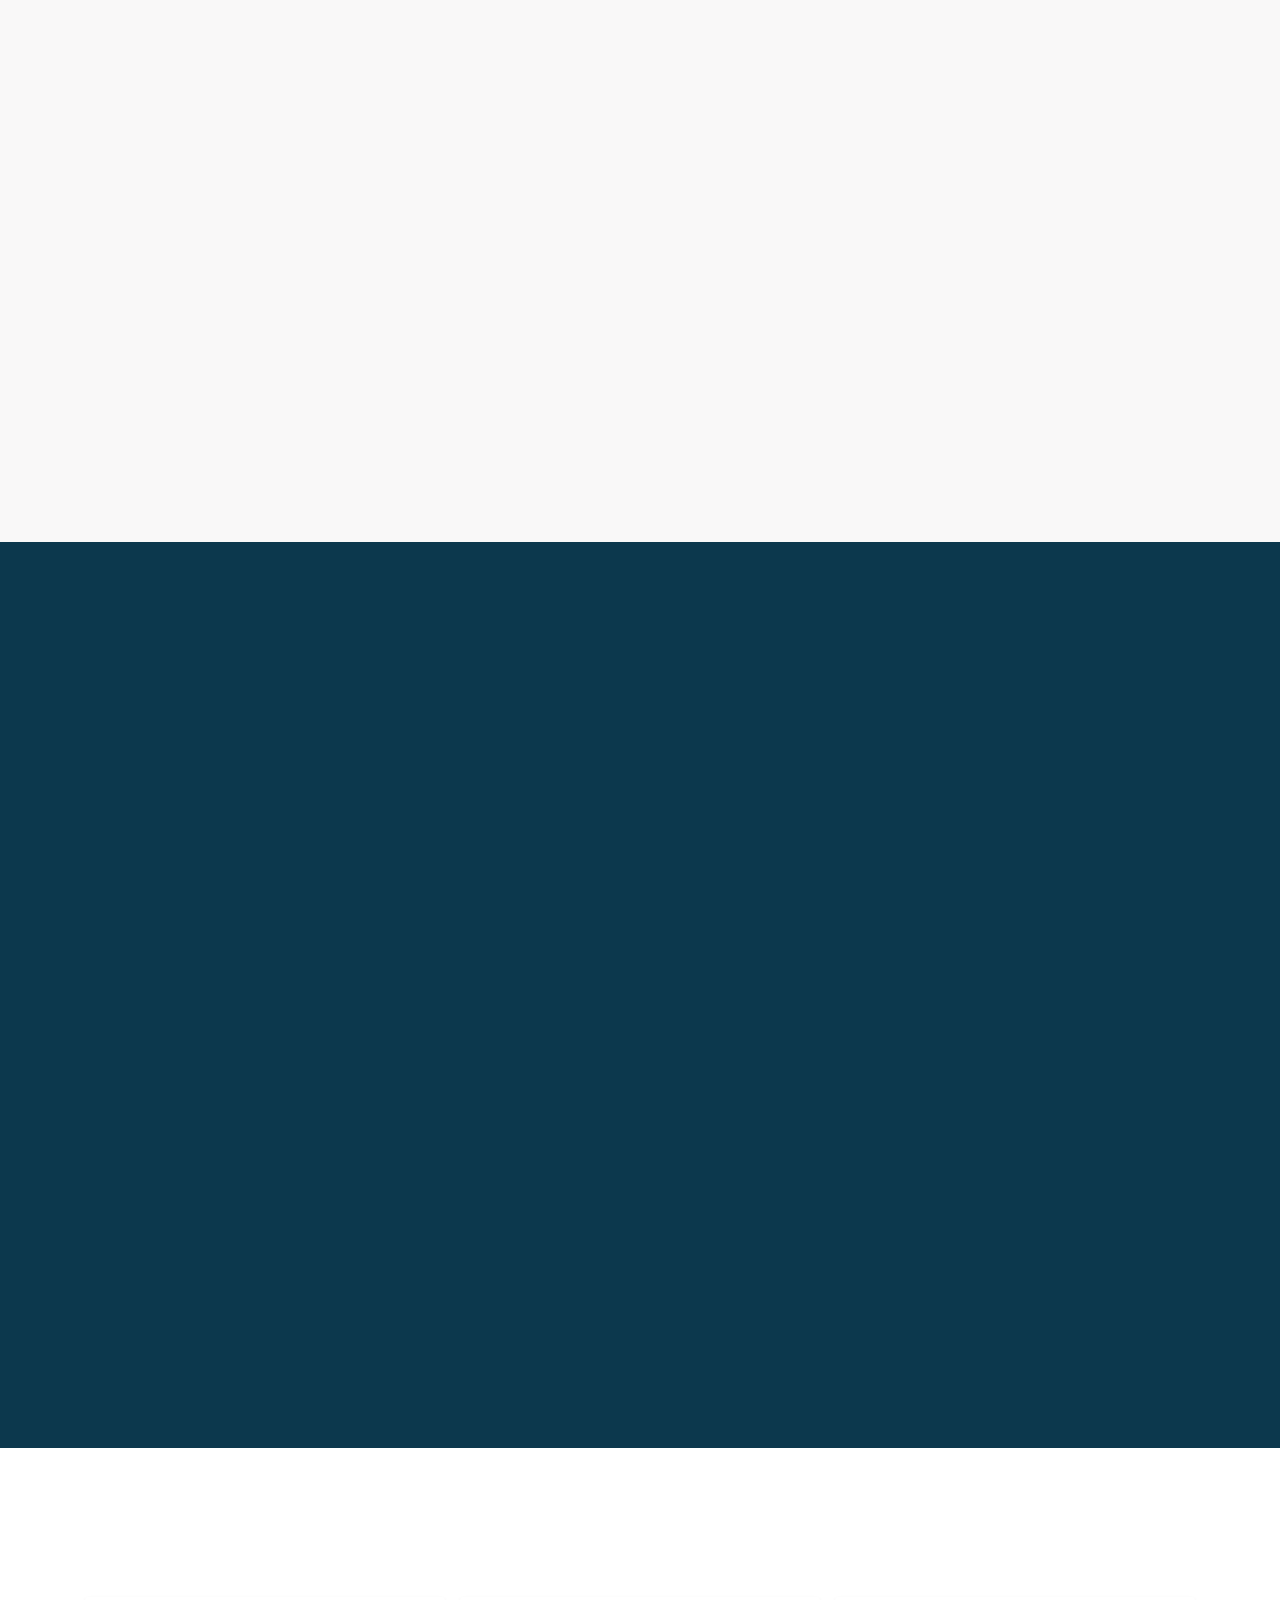
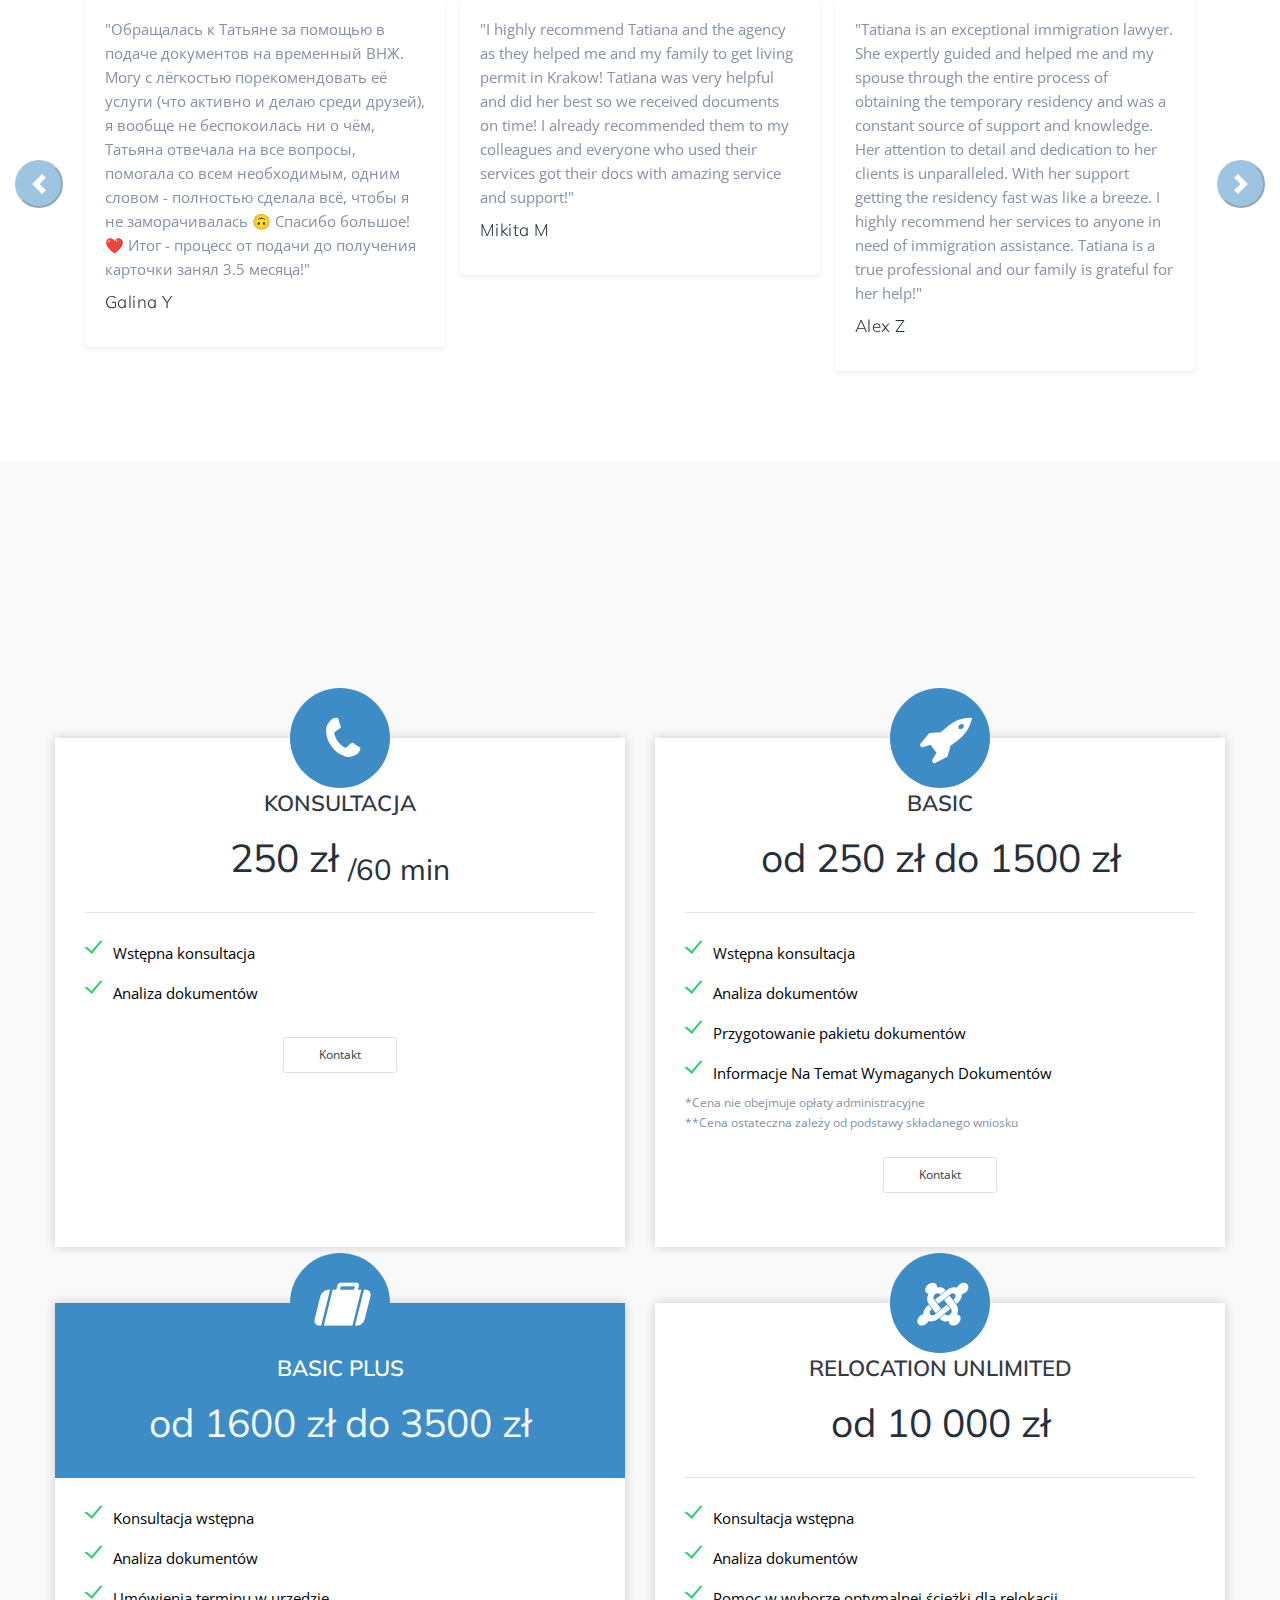
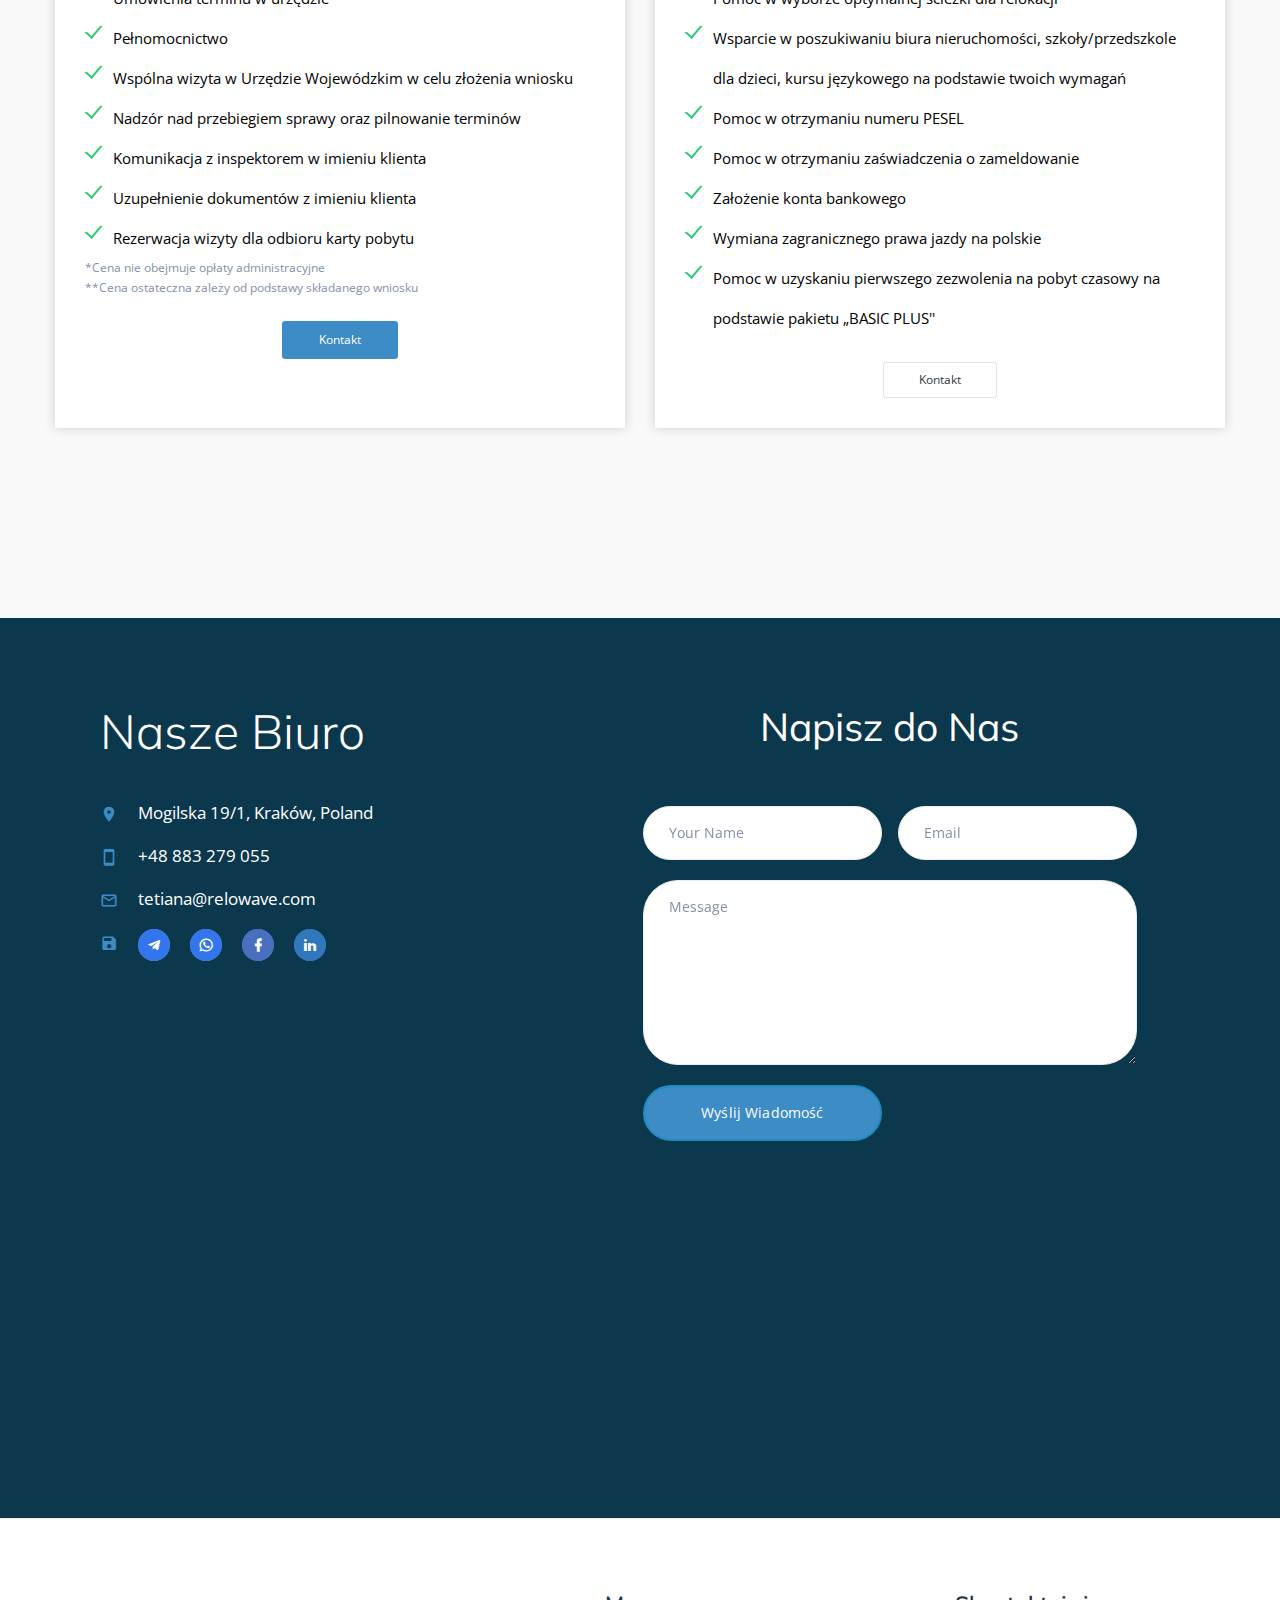
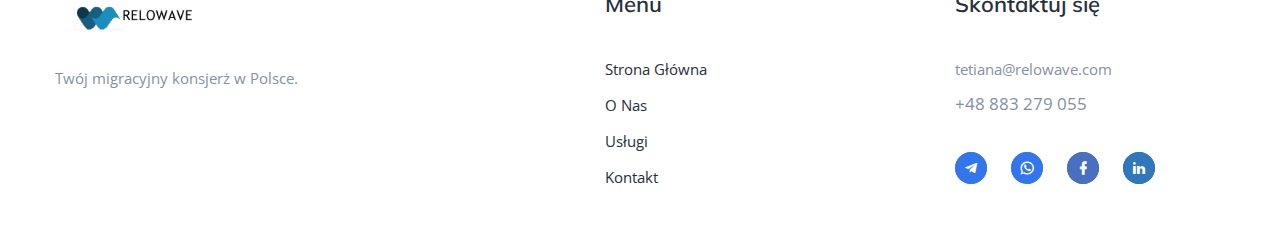
==== commit d296dcca: "Upd" ====
--- a/index.html
+++ b/index.html
@@ -216,7 +216,7 @@
           <div class="col-sm-10 col-lg-7 wow fadeInLeftSmall">
             <div class="thumbnail-classy">
               <div class="thumbnail-classy-image bg-image"
-                style="background-image: url(images/tatiana-Photoroom.png); background-size: auto; background-repeat: no-repeat; ">
+                style="background-image: url(images/Tatiana2.jfif); background-repeat: no-repeat; background-position: center 30% !important; ">
               </div>
             </div>
           </div>
@@ -373,7 +373,7 @@
                     </li>
                     <li class="pricing-header">
                       <h4 id="Title1Pl">Konsultacja</h4>
-                      <h3>250zł <sub>/60 min</sub></h3>
+                      <h3>250 zł <sub>/60 min</sub></h3>
                     </li>
                     <li>
                     <li class="text-left">
@@ -402,7 +402,7 @@
                     </li>
                     <li class="pricing-header">
                       <h4 id="Title2Pl">BASIC</h4>
-                      <h3>od 250zł do 1500zł</h3>
+                      <h3>od 250 zł do 1500 zł</h3>
                     </li>
                     <li>
                     <li class="text-left">
@@ -452,7 +452,7 @@
                     </li>
                     <li class="pricing-header">
                       <h4 id="Title3Pl">BASIC PLUS</h4>
-                      <h3 style="color: aliceblue;">od 1600zł do 3500zł</h3>
+                      <h3 style="color: aliceblue;">od 1600 zł do 3500 zł</h3>
                     </li>
                     <li class="text-left">
                       <div class="checkbox-container">
@@ -526,7 +526,7 @@
                     </li>
                     <li class="pricing-header">
                       <h4 id="Title4Pl">RELOCATION UNLIMITED</h4>
-                      <h3>Od 10 000zł</h3>
+                      <h3>od 10 000 zł</h3>
                     </li>
                     <li class="text-left">
                       <div class="checkbox-container">
@@ -671,25 +671,25 @@
               </div>
             </div>
           </section>-->
-    <section id="kontaktpage" class="section section-md">
+    <section id="kontaktpage" class="section section-md" style="background-color: #0c384d;">
       <div class="container">
         <div class="row row-50">
           <div class="col-xl-5">
             <div class="inset-1">
-              <h2 id="TytulKo">Nasze Biuro</h2>
+              <h2 id="TytulKo" class="text-white">Nasze Biuro</h2>
               <p class="big"></p>
               <div class="row row-50">
                 <div class="col-sm-6 col-xl-12">
                   <ul class="list list-style-1">
                     <li class="unit"><span class="unit-left icon icon-sm text-accent mdi mdi-map-marker"></span>
-                      <div class="unit-body"><a href="https://maps.app.goo.gl/PfiXQT6u2B8Ke4WQA">Mogilska 19/1, Kraków,
+                      <div class="unit-body"><a href="https://maps.app.goo.gl/PfiXQT6u2B8Ke4WQA" class="text-white">Mogilska 19/1, Kraków,
                           Poland</a></div>
                     </li>
                     <li class="unit"><span class="unit-left icon icon-sm text-accent mdi mdi-cellphone"></span>
-                      <div class="unit-body"><a href="tel:+48883279055">+48 883 279 055</a></div>
+                      <div class="unit-body text-white"><a href="tel:+48883279055">+48 883 279 055</a></div>
                     </li>
                     <li class="unit"><span class="unit-left icon icon-sm text-accent mdi mdi-email-outline"></span>
-                      <div class="unit-body"><a class="text-accent"
+                      <div class="unit-body"><a class="text-accent text-white"
                           href="mailto:tetiana@relowave.com">tetiana@relowave.com</a></div>
                     </li>
                     <li class="unit"><span class="unit-left icon icon-sm text-accent mdi mdi-content-save"></span>
@@ -705,7 +705,7 @@
             </div>
           </div>
           <div class="col-xl-7">
-            <h3 id="TytulWi" class="text-center">Napisz do Nas</h3>
+            <h3 id="TytulWi" class="text-center text-white">Napisz do Nas</h3>
             <div class="row justify-content-center">
               <div class="col-lg-11 col-xl-9">
                 <!-- RD Mailform-->
--- a/css/style.css
+++ b/css/style.css
@@ -1,4 +1,5 @@
 @charset "UTF-8";
+
 .swiper-container {
 	width: 100%;
 	height: 100%;
@@ -212,6 +213,7 @@
   margin-bottom: 80px;
   position: relative;
   z-index: 9;
+  height: 90%;
 }
 
 .pricing-item .icon {
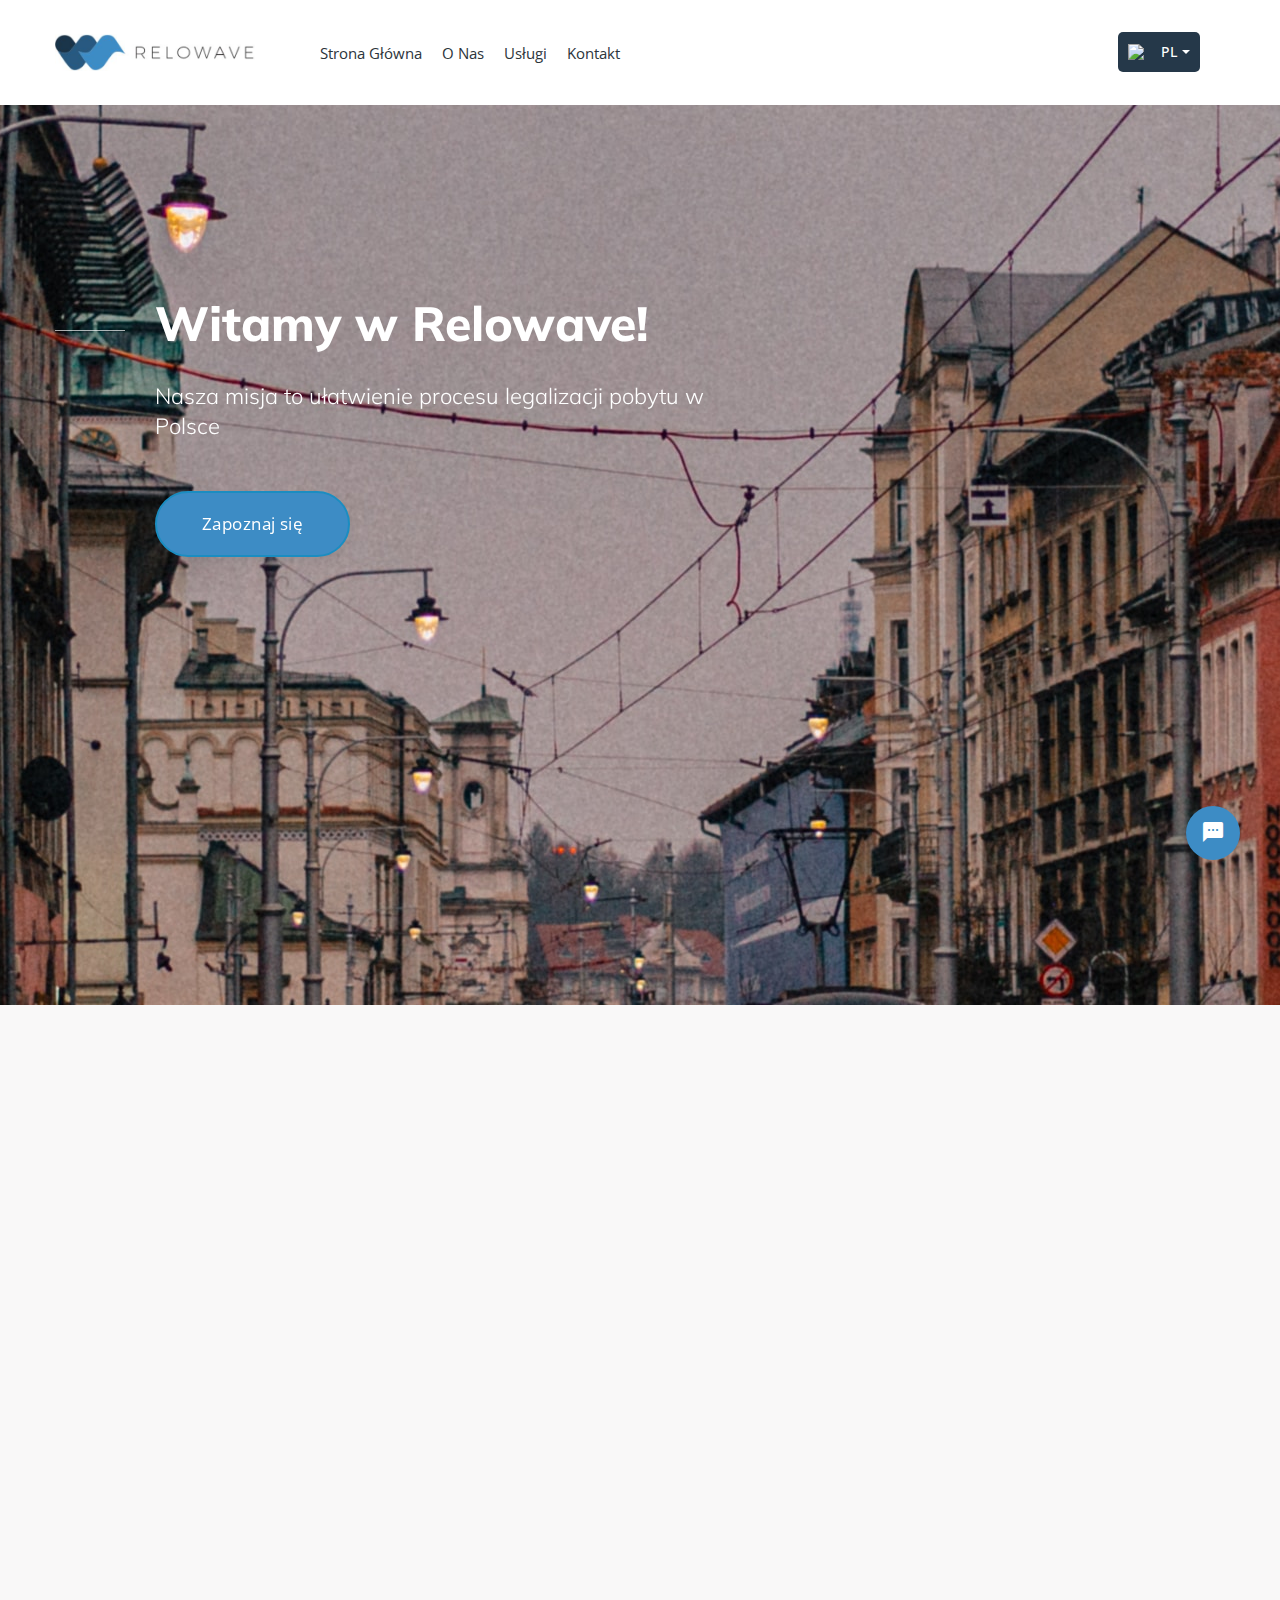
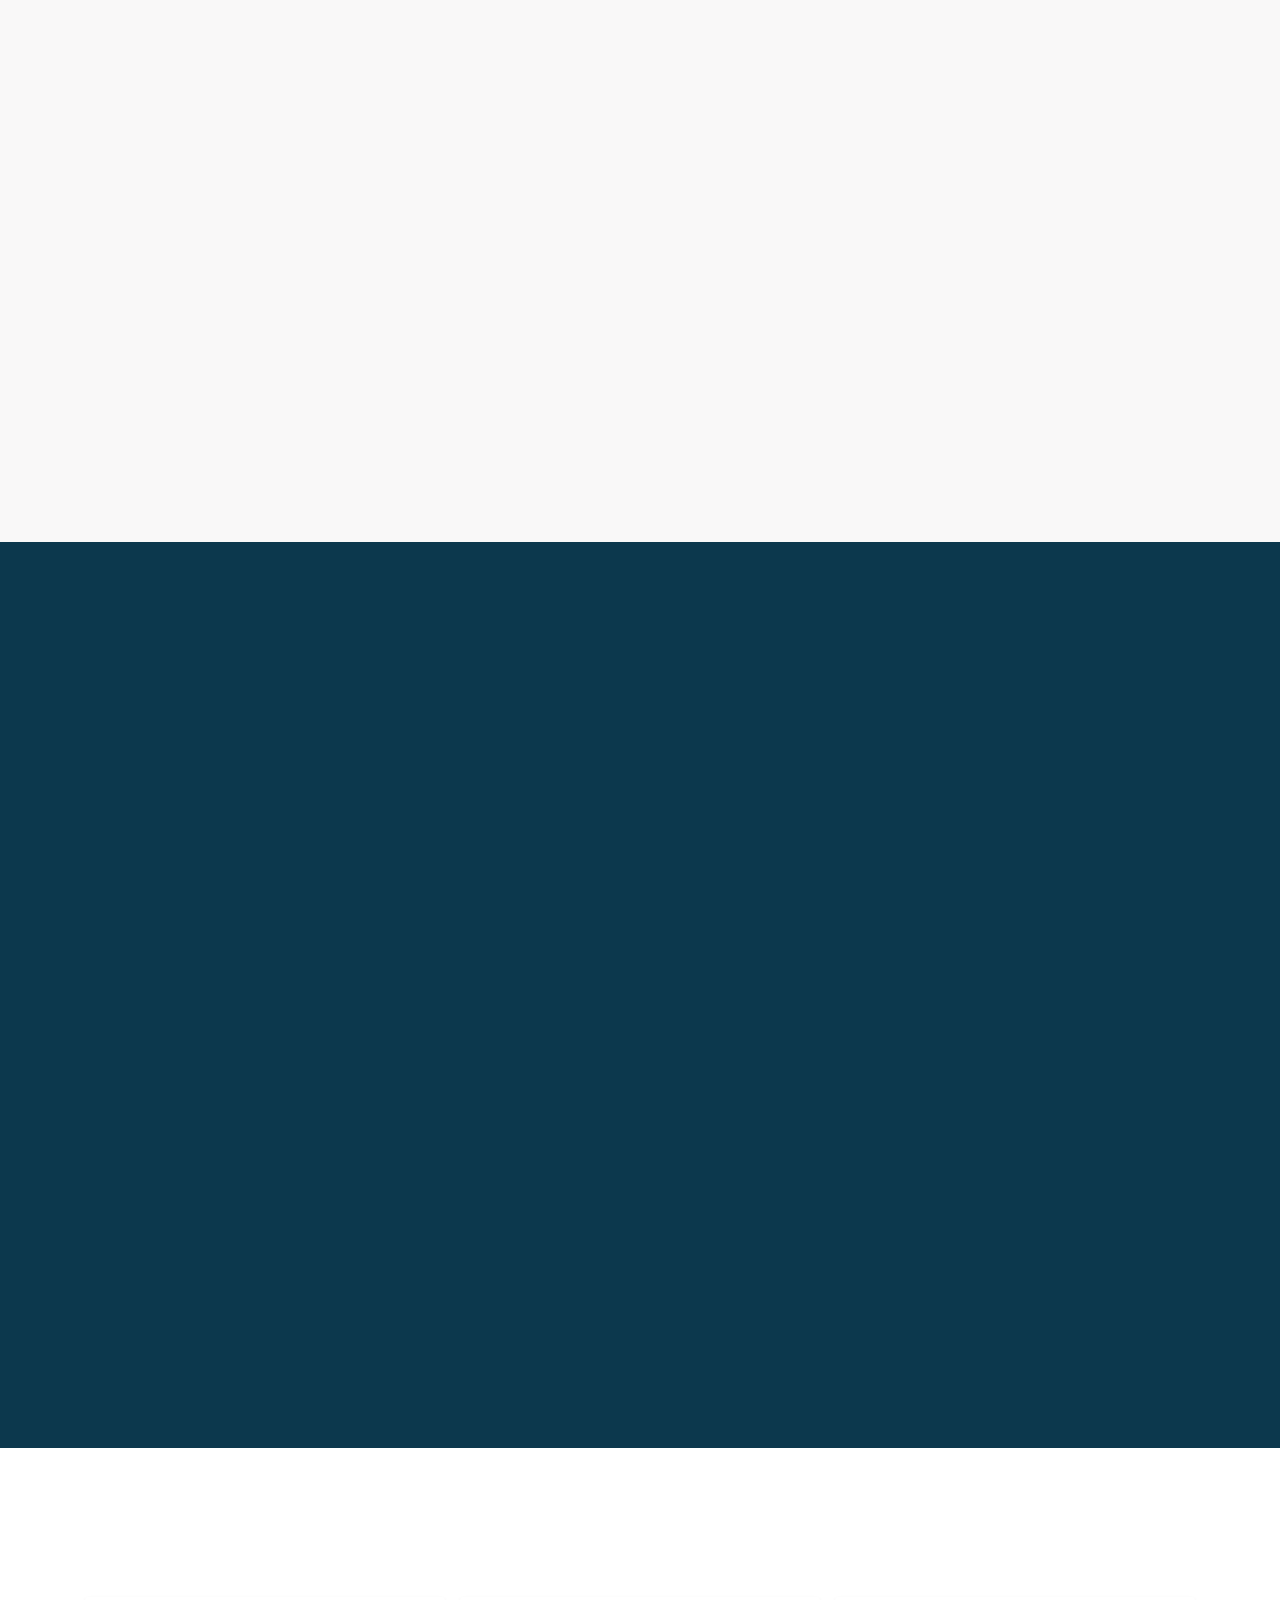
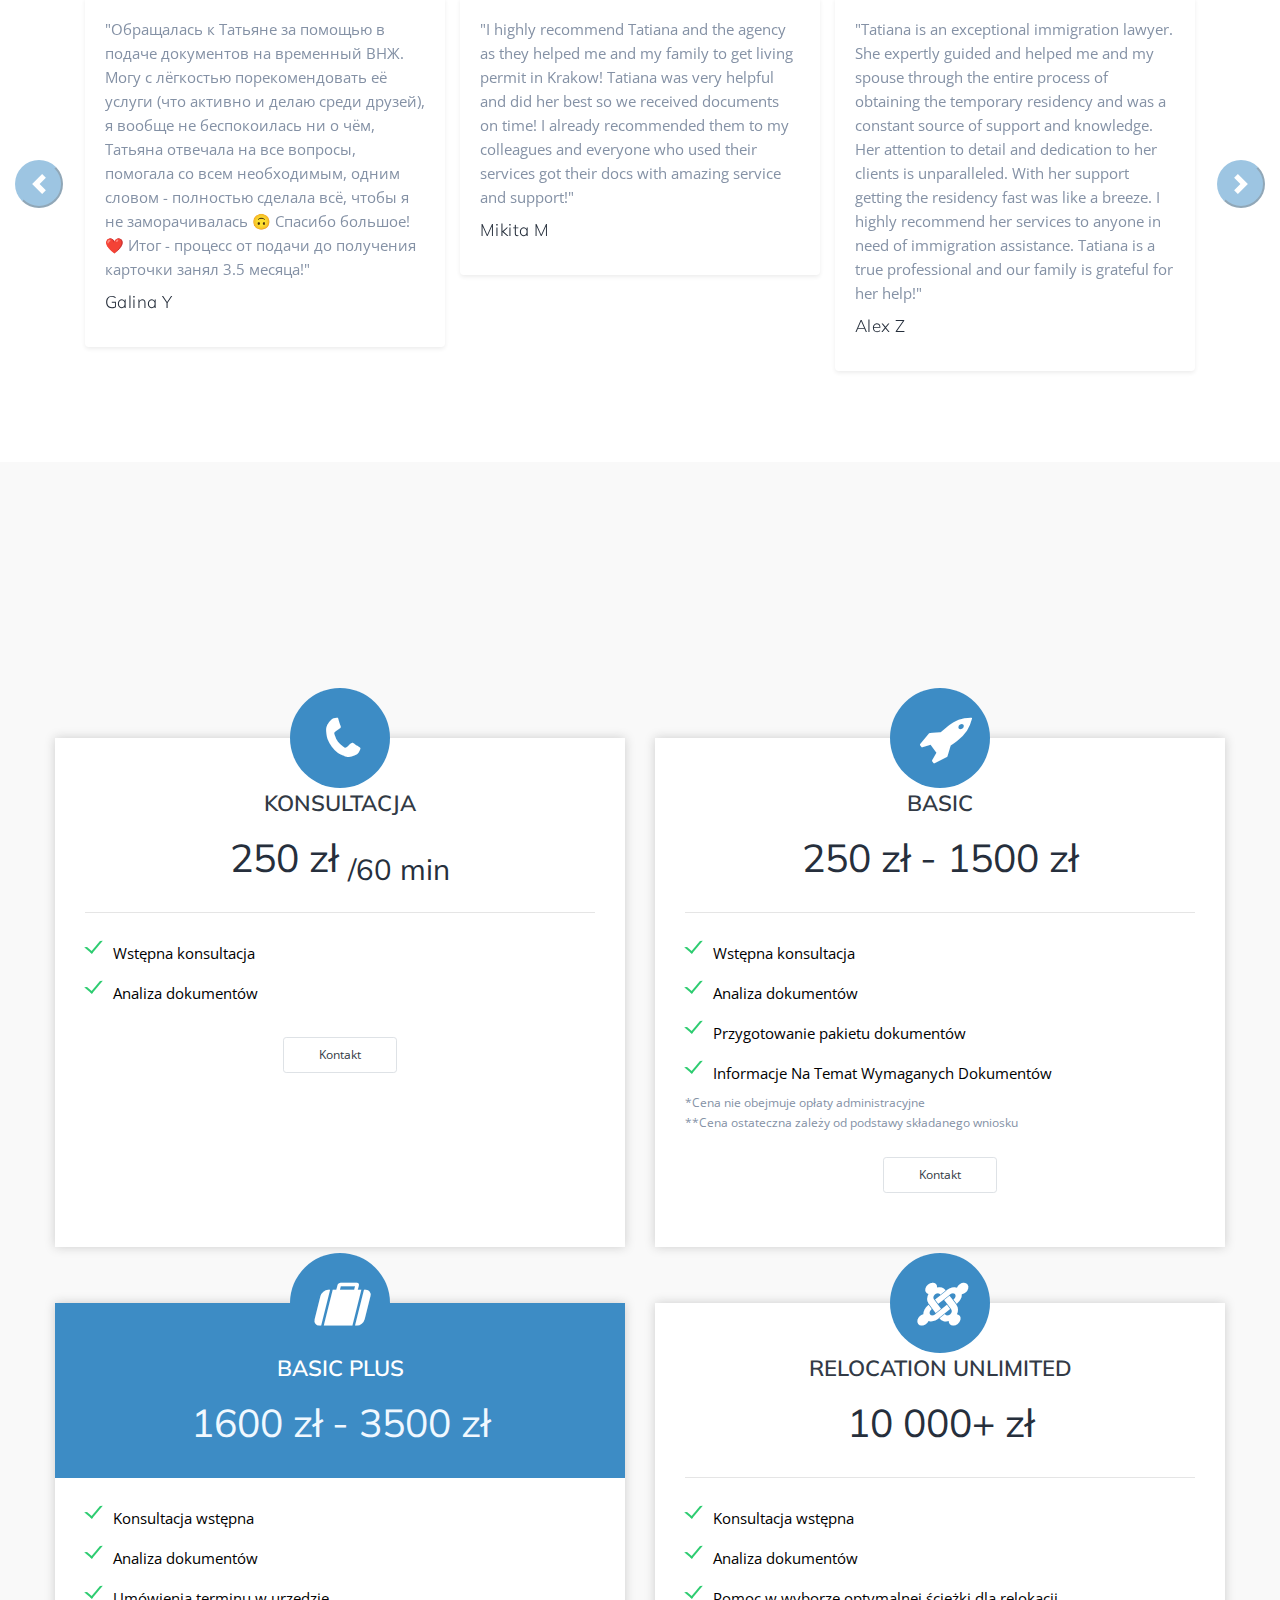
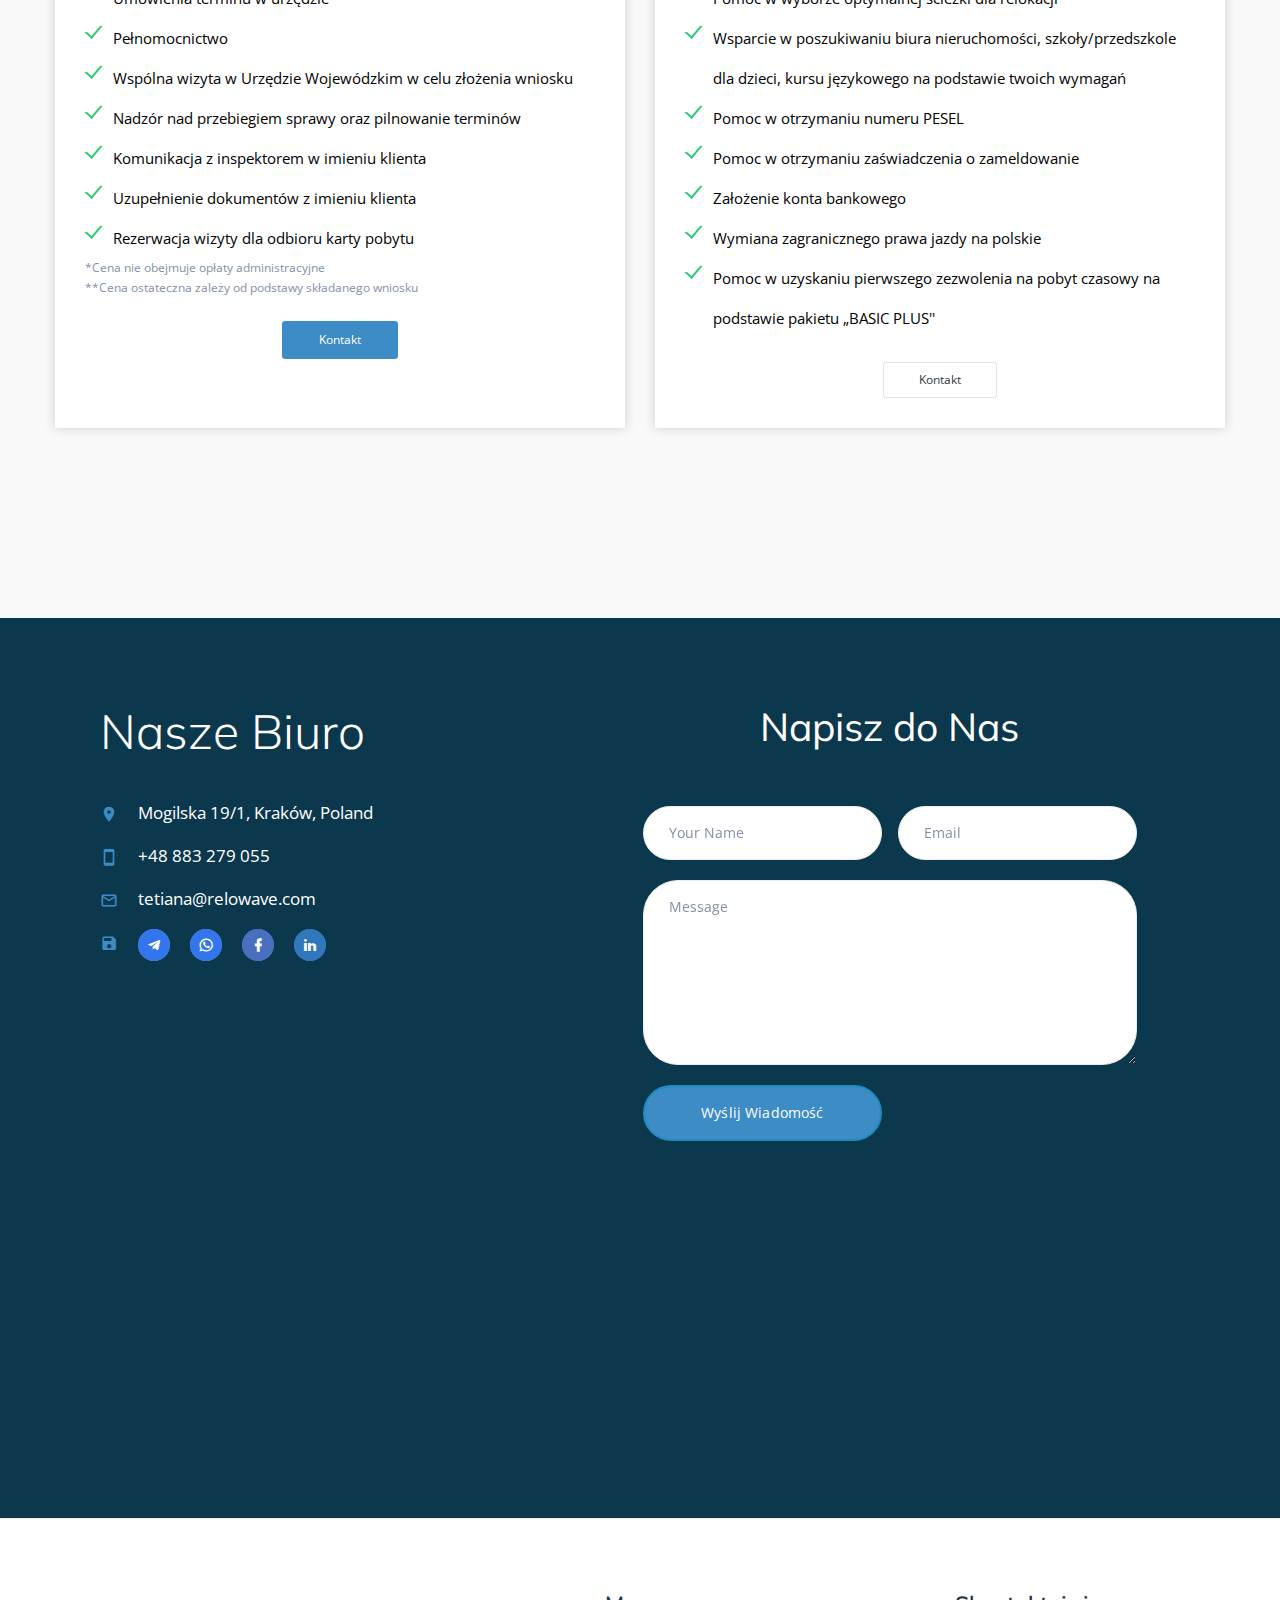
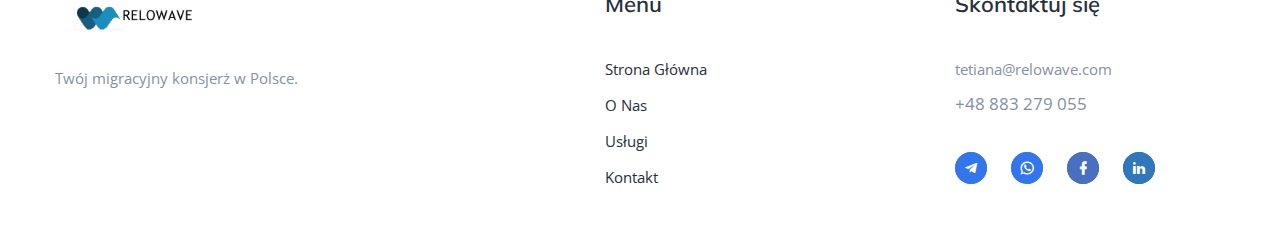
==== commit 268833d3: "upd v2" ====
--- a/index.html
+++ b/index.html
@@ -402,7 +402,7 @@
                     </li>
                     <li class="pricing-header">
                       <h4 id="Title2Pl">BASIC</h4>
-                      <h3>od 250 zł do 1500 zł</h3>
+                      <h3>250 zł - 1500 zł</h3>
                     </li>
                     <li>
                     <li class="text-left">
@@ -452,7 +452,7 @@
                     </li>
                     <li class="pricing-header">
                       <h4 id="Title3Pl">BASIC PLUS</h4>
-                      <h3 style="color: aliceblue;">od 1600 zł do 3500 zł</h3>
+                      <h3 style="color: aliceblue;">1600 zł - 3500 zł</h3>
                     </li>
                     <li class="text-left">
                       <div class="checkbox-container">
@@ -526,7 +526,7 @@
                     </li>
                     <li class="pricing-header">
                       <h4 id="Title4Pl">RELOCATION UNLIMITED</h4>
-                      <h3>od 10 000 zł</h3>
+                      <h3> 10 000+ zł</h3>
                     </li>
                     <li class="text-left">
                       <div class="checkbox-container">
